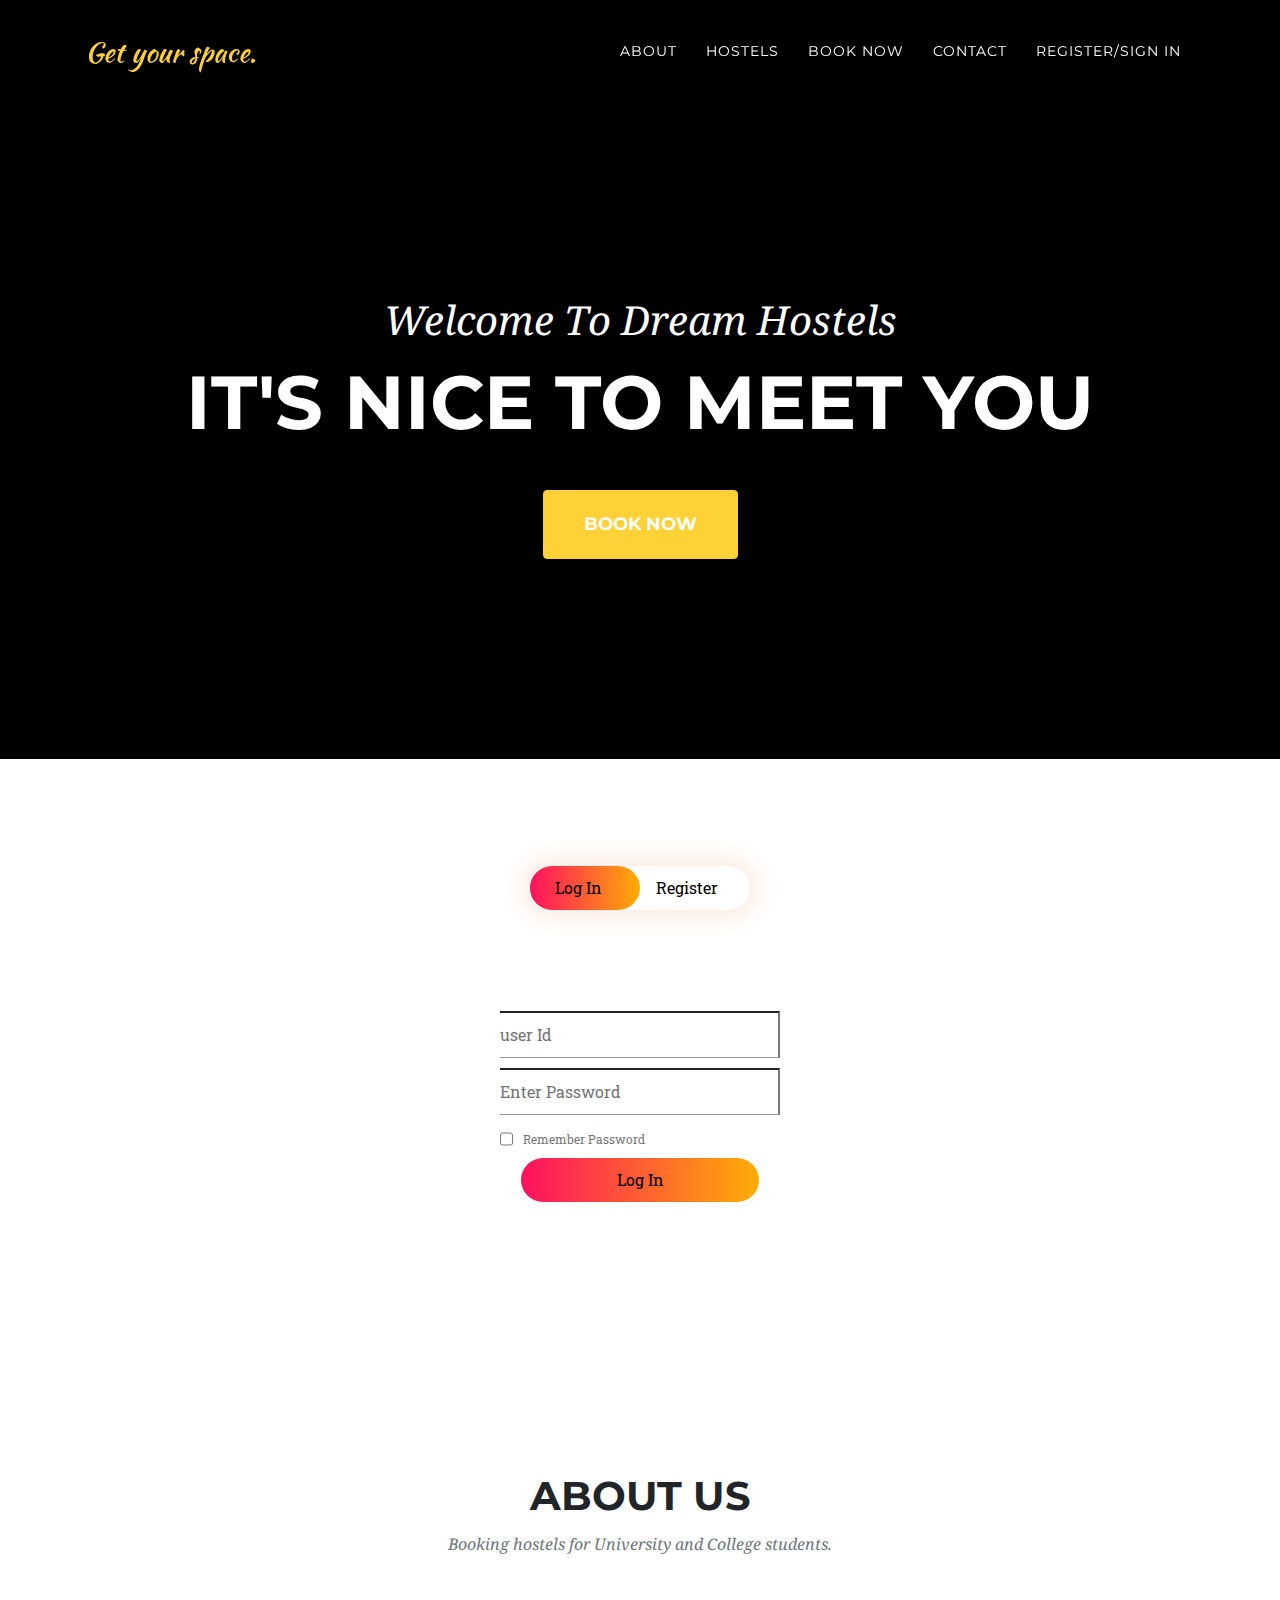
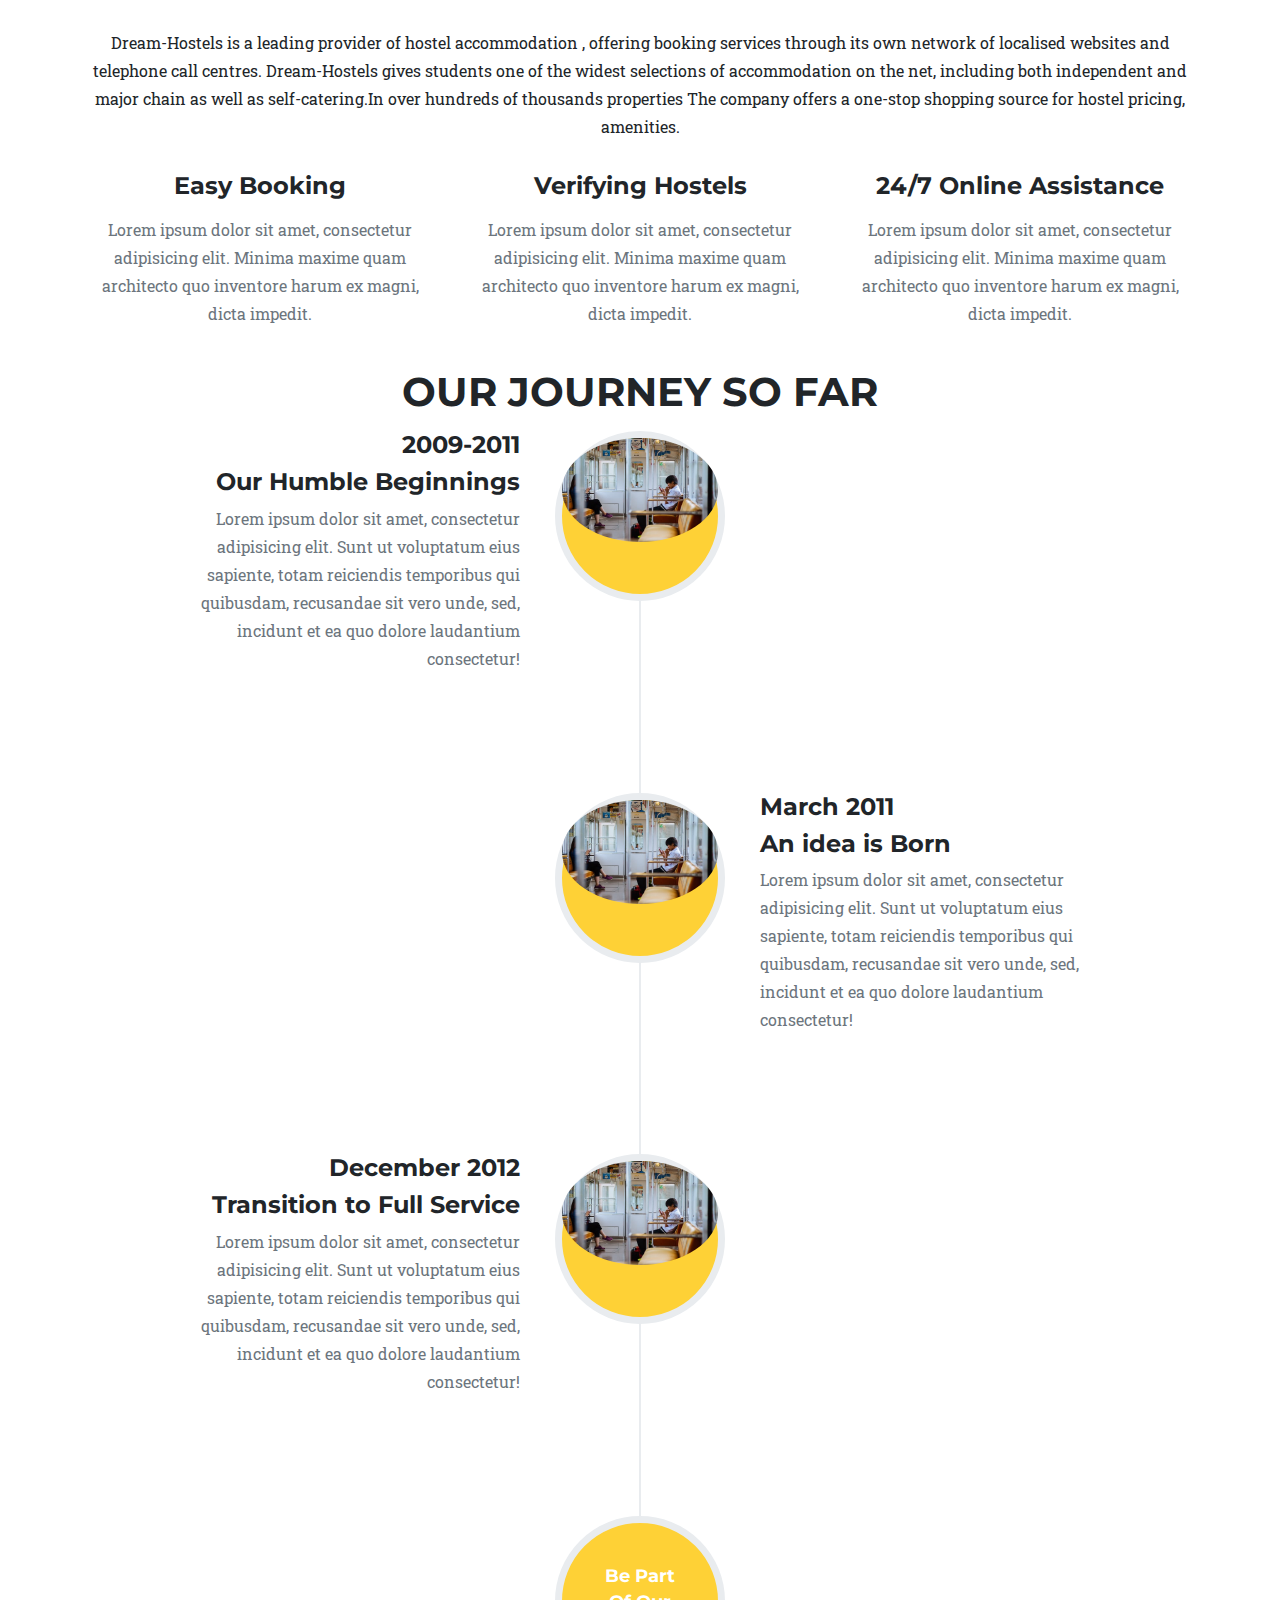
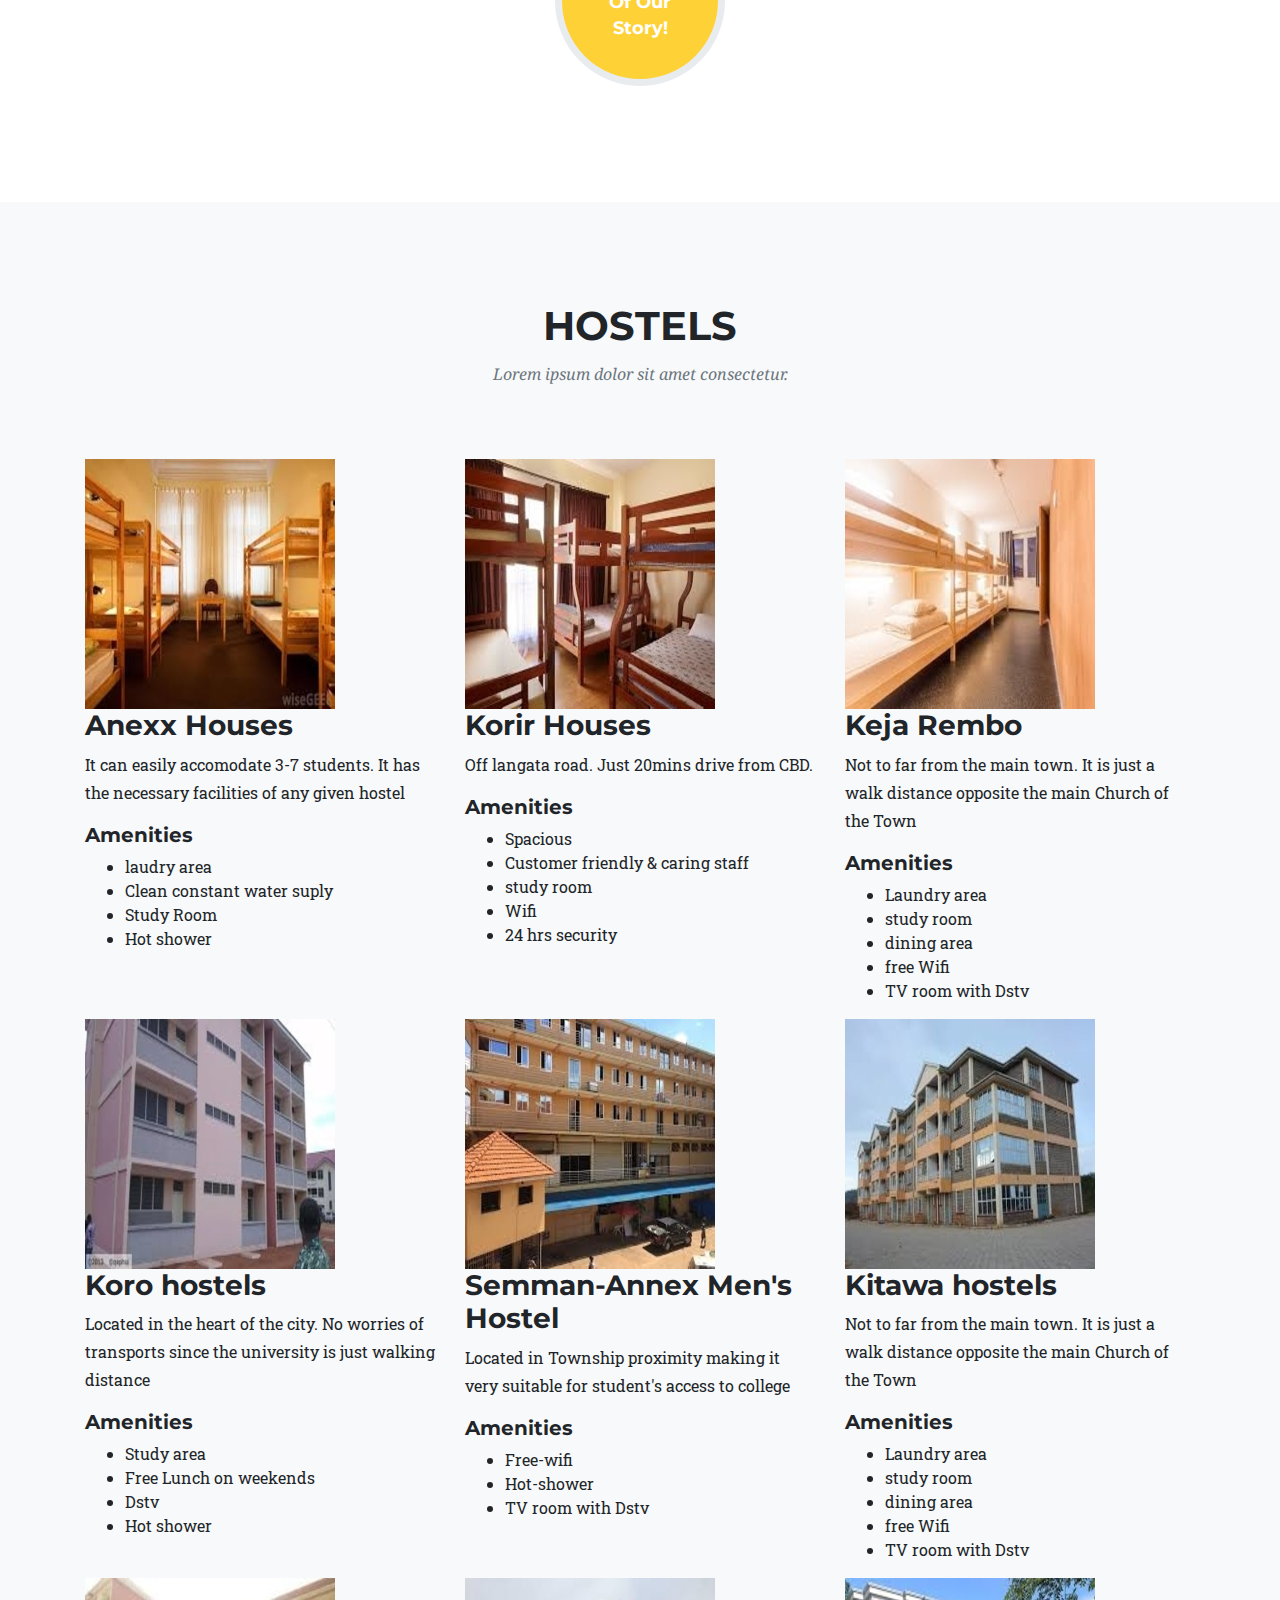
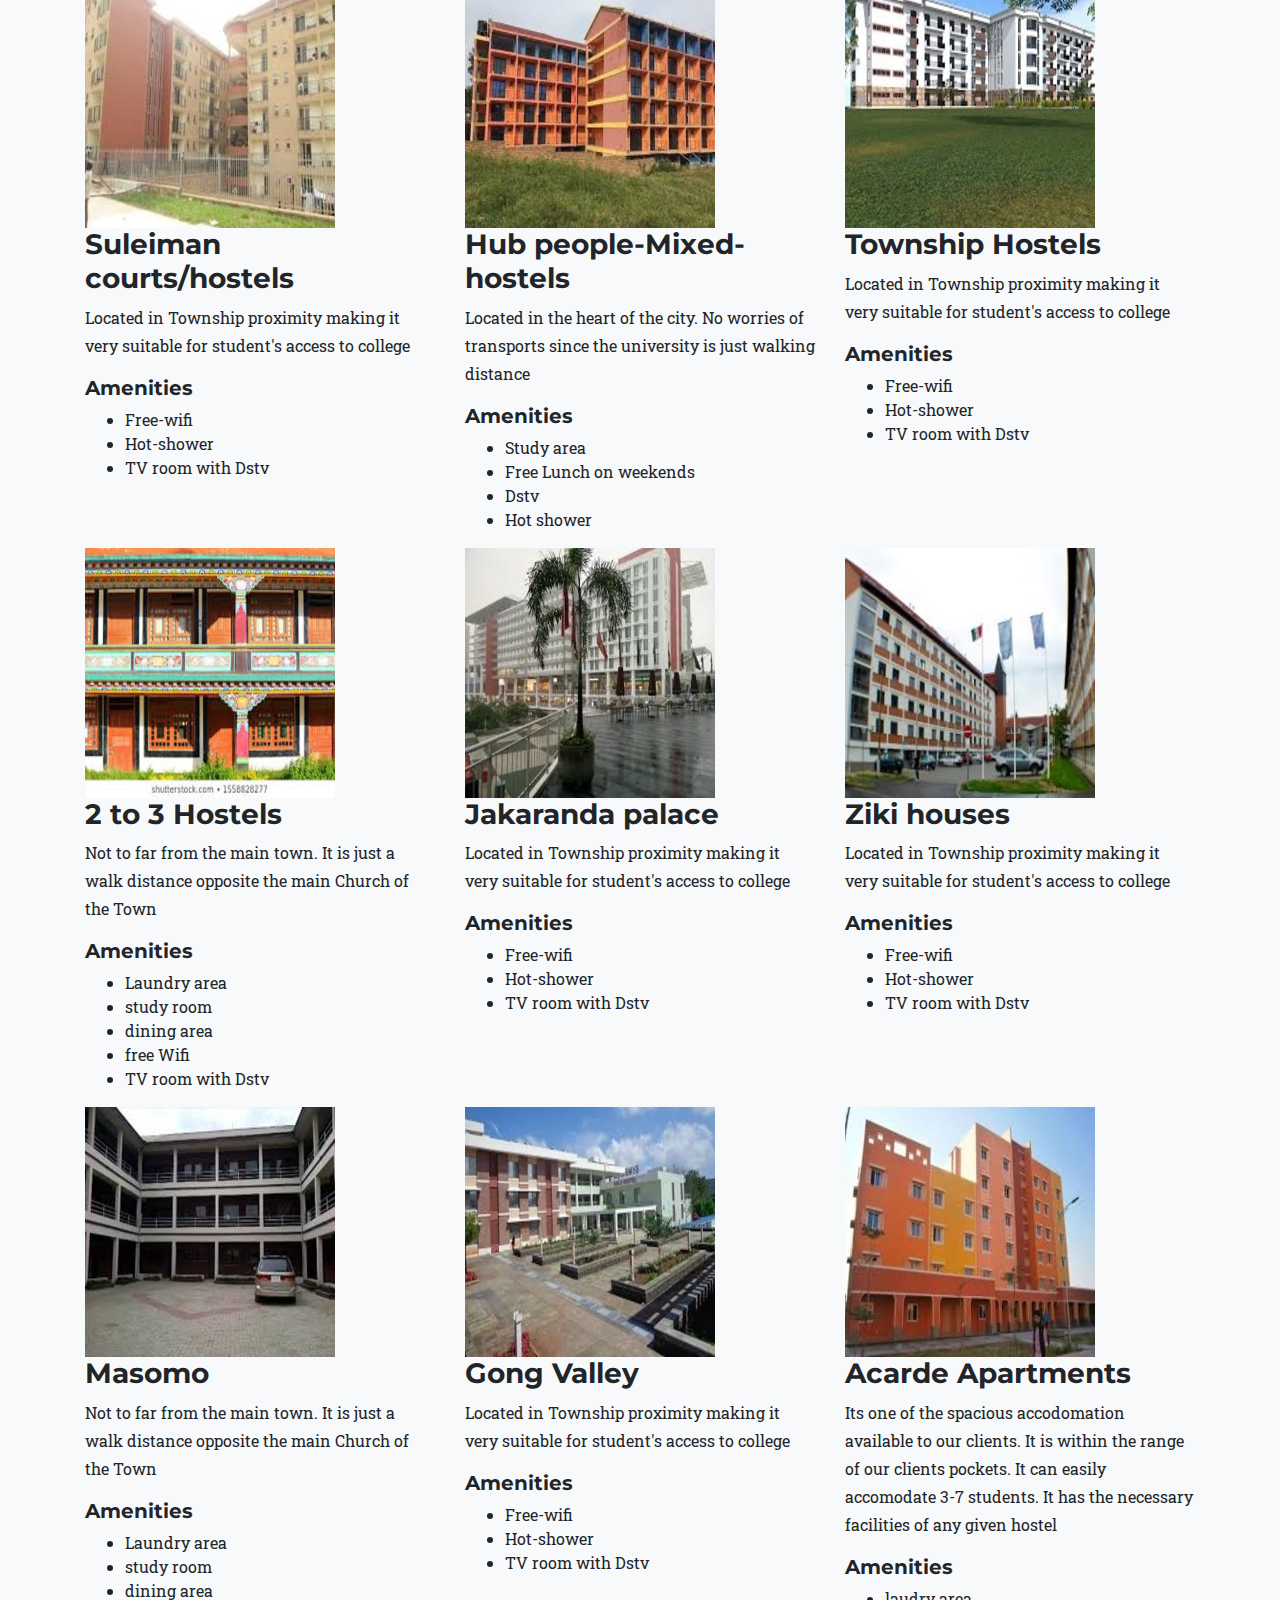
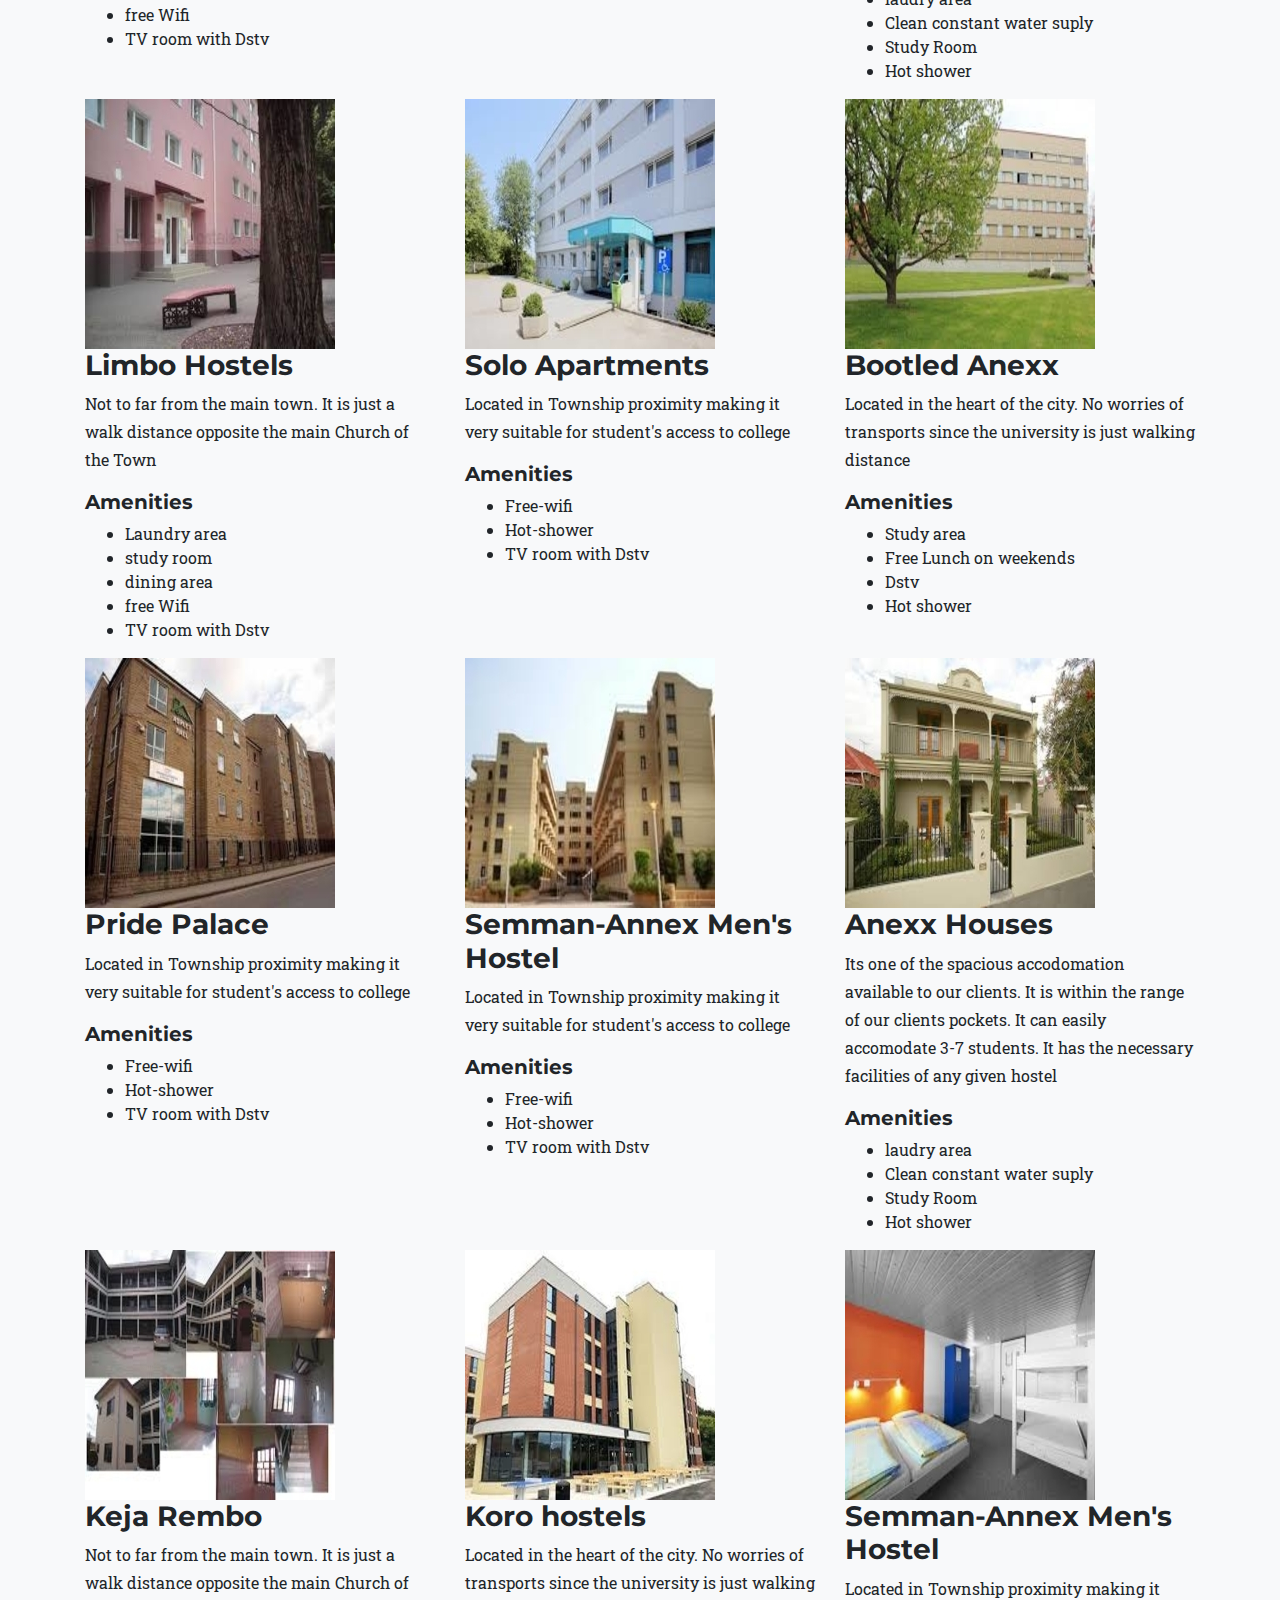
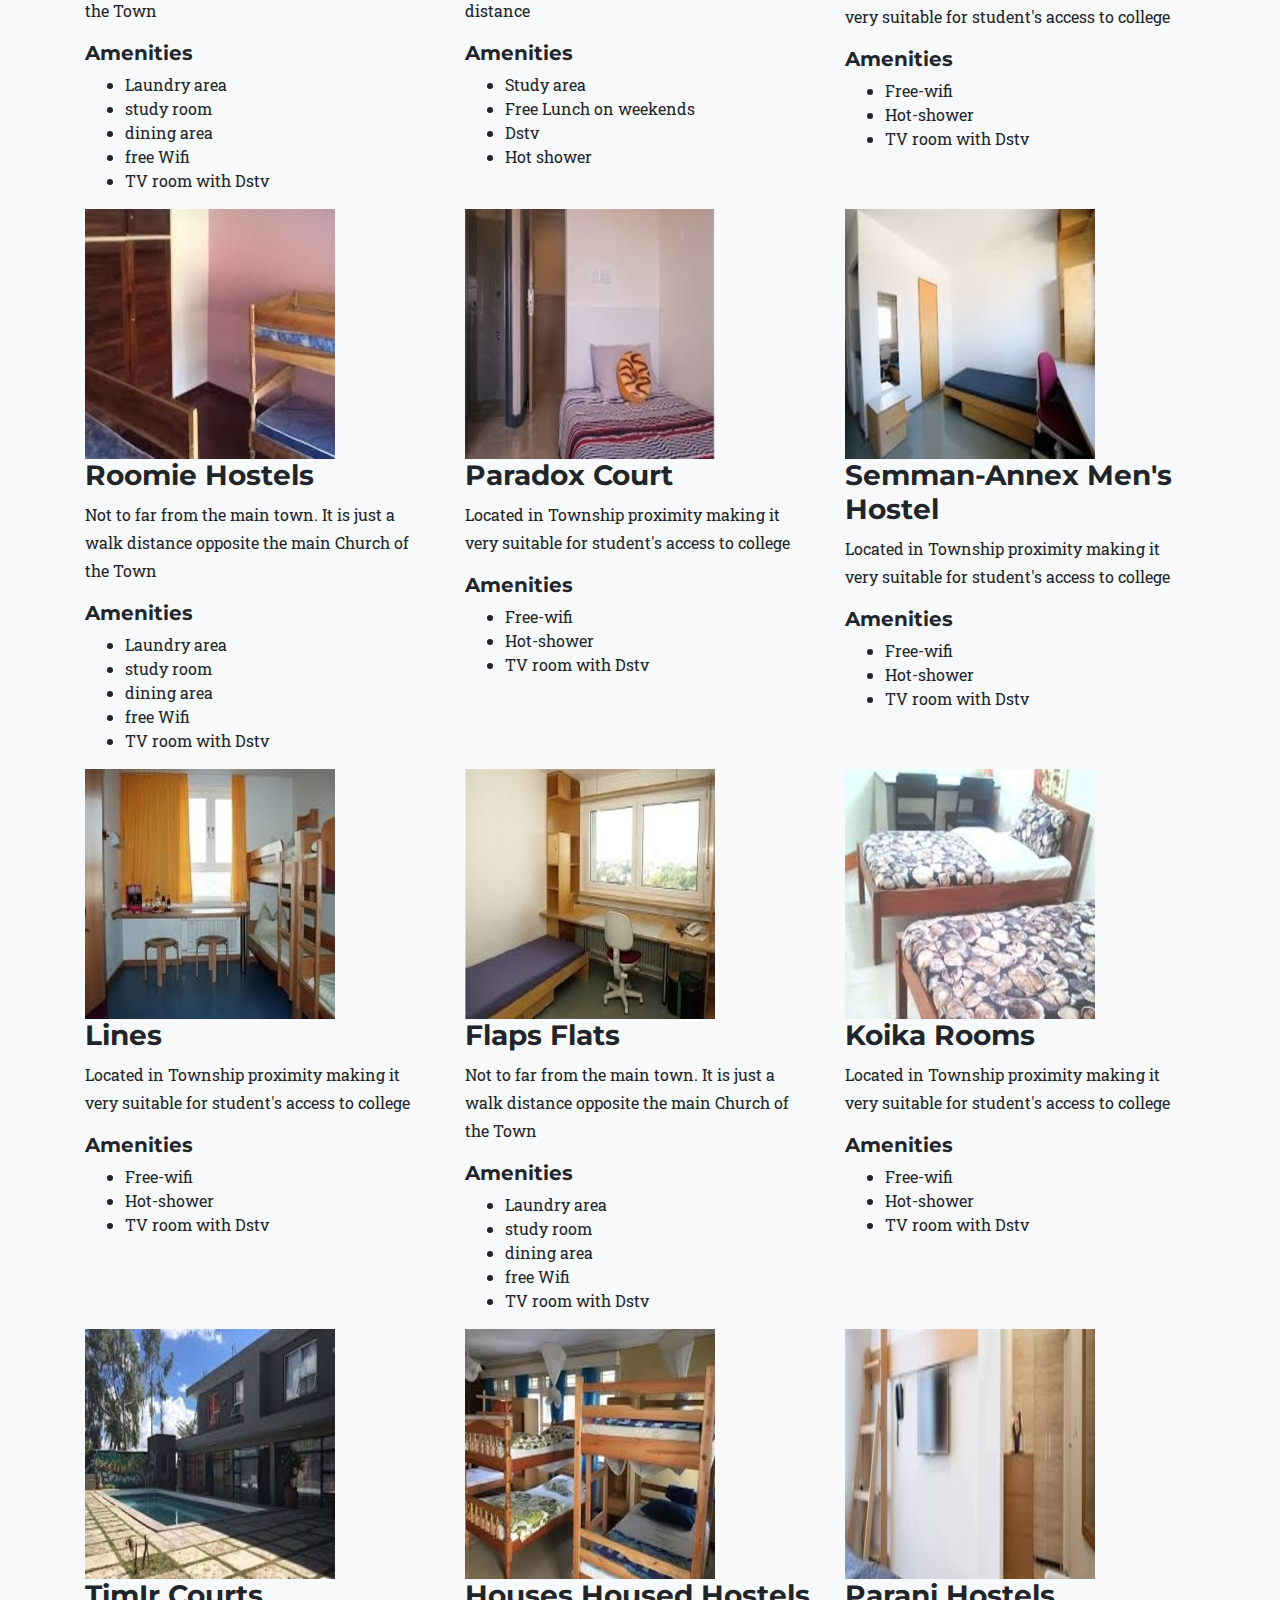
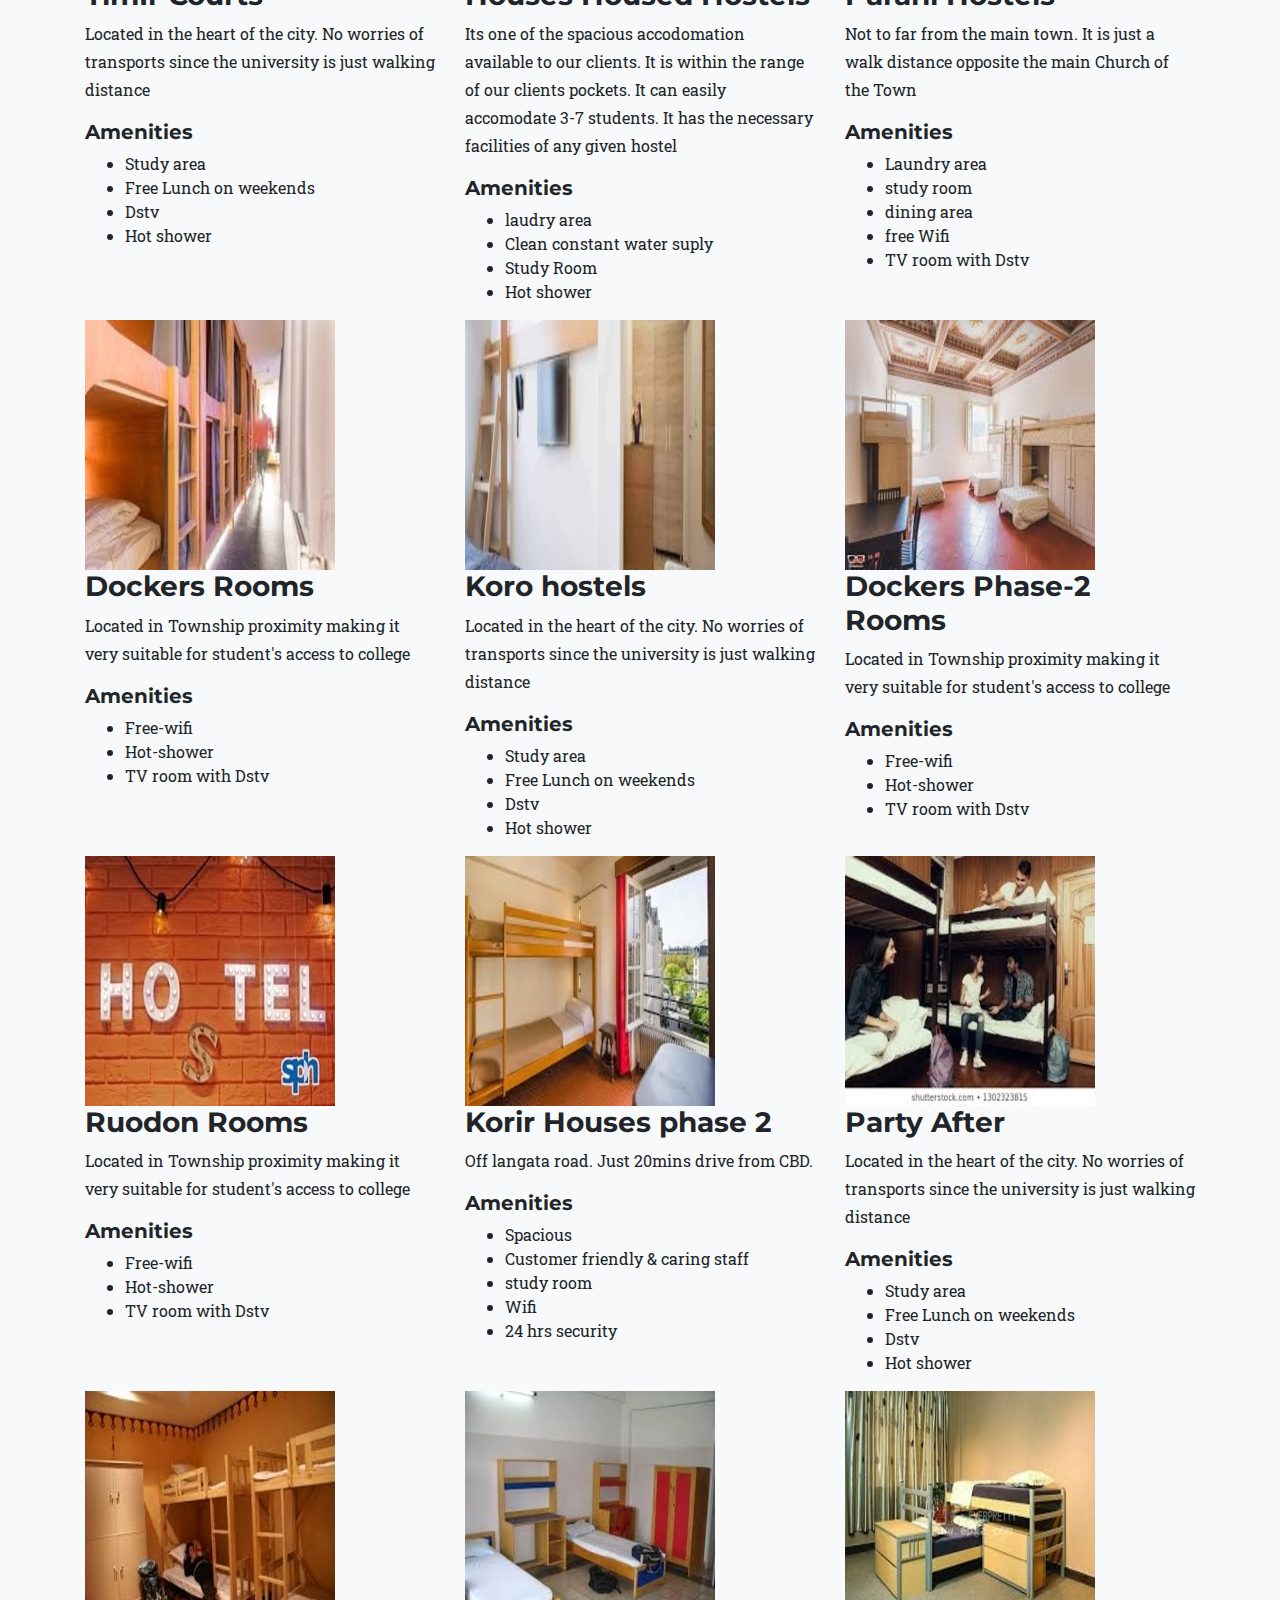
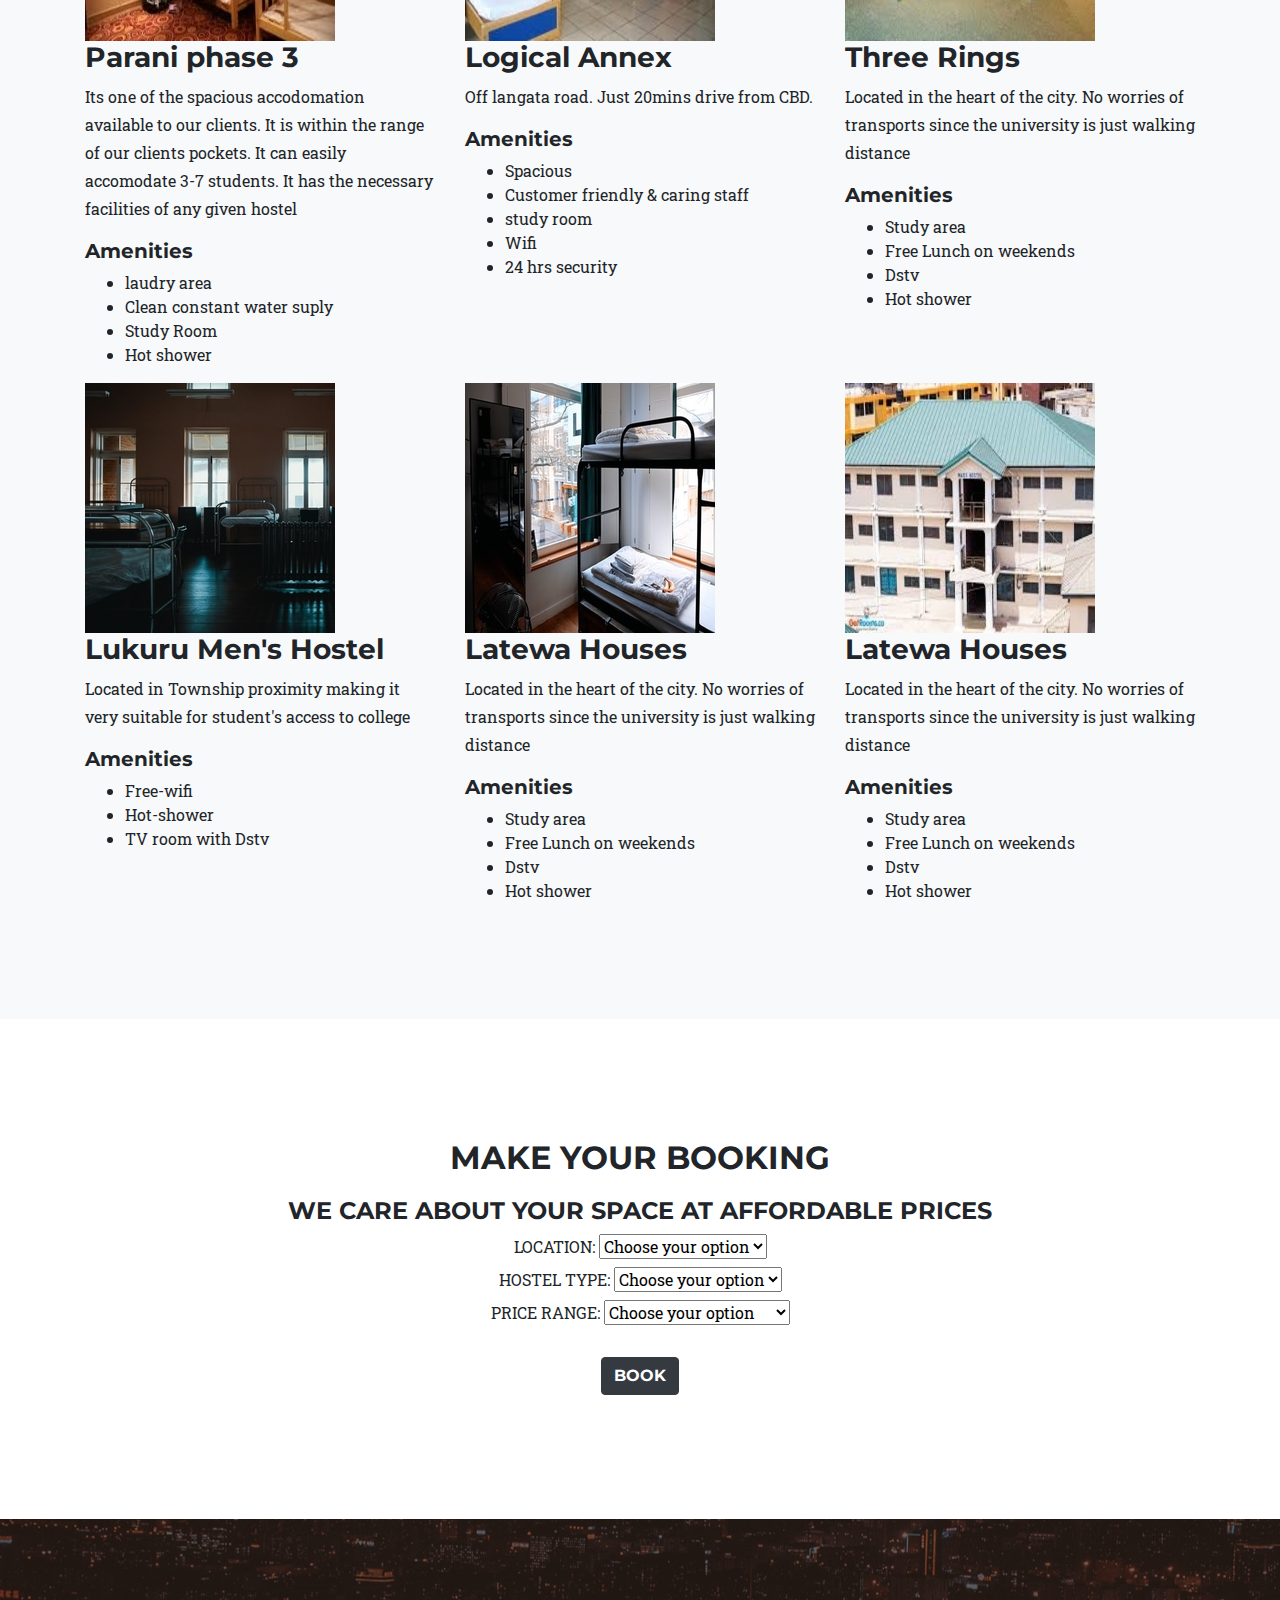
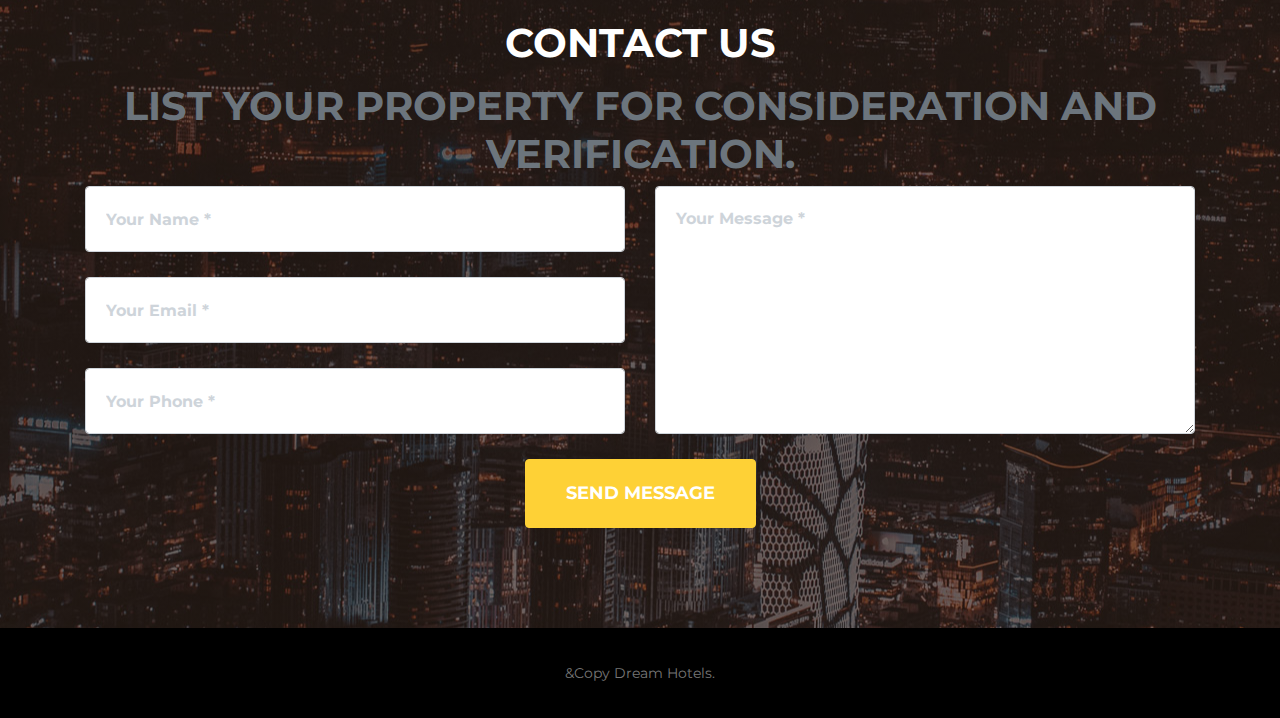
==== index.html @ e59ee4d6 "add tawk.to API" ====
<!DOCTYPE html>
<html lang="en">

  <head>

    <meta charset="utf-8">
    <meta name="viewport" content="width=device-width, initial-scale=1, shrink-to-fit=no">
    <meta name="description" content="">
    <meta name="author" content="">

    <title>Dream Hostels</title>

    <!-- Bootstrap core CSS -->
    <link href="./css/bootstrap.css" rel="stylesheet">

    <!-- Custom font-->
    <link href="https://fonts.googleapis.com/css?family=Montserrat:400,700" rel="stylesheet" type="text/css">
    <link href='https://fonts.googleapis.com/css?family=Kaushan+Script' rel='stylesheet' type='text/css'>
    <link href='https://fonts.googleapis.com/css?family=Droid+Serif:400,700,400italic,700italic' rel='stylesheet' type='text/css'>
    <link href='https://fonts.googleapis.com/css?family=Roboto+Slab:400,100,300,700' rel='stylesheet' type='text/css'>

    <!-- Custom styles -->
    <link href="./css/styles.css" rel="stylesheet">

  </head>

  <body id="page-top">

    <!-- Navigation -->
    <nav class="navbar navbar-expand-lg navbar-dark fixed-top" id="mainNav">
      <div class="container">
        <a class="navbar-brand js-scroll-trigger" href="#page-top">Get your space.</a>
        <button class="navbar-toggler navbar-toggler-right" type="button" data-toggle="collapse"
        data-target="#navbarResponsive" aria-controls="navbarResponsive" aria-expanded="false"
        aria-label="Toggle navigation">Menu<i class="fas fa-bars"></i>
        </button>
        <div class="collapse navbar-collapse" id="navbarResponsive">
          <ul class="navbar-nav text-uppercase ml-auto">
            <li class="nav-item">
              <a class="nav-link js-scroll-trigger" href="index.html#about">About</a>
            </li>
            <li class="nav-item">
              <a class="nav-link js-scroll-trigger" href="index.html#hostel">Hostels</a>
            </li>
            <li class="nav-item">
              <a class="nav-link js-scroll-trigger" href="index.html#book">Book Now</a>
            </li>
            <li class="nav-item">
              <a class="nav-link js-scroll-trigger" href="index.html#contact">Contact</a>
            </li>
            <li class="nav-item">
              <a class="nav-link js-scroll-trigger" href="">Register/Sign In</a>
            </li>
          </ul>
        </div>
      </div>
    </nav>

    <!-- Header -->
    <header class="masthead">
      <div class="container">
        <div class="intro-text">
          <div class="intro-lead-in">Welcome To Dream Hostels</div>
          <div class="intro-heading text-uppercase">It's Nice To Meet You</div>
          <a class="btn btn-primary btn-xl text-uppercase js-scroll-trigger" href="#book">Book Now</a>
        </div>
      </div>
    </header>
    <!-- Header -->

    <!-- Register -->
    <div class="container" id="register">
      <div id="backbgr">
        <div class="form-box">
          <div class="button-box">
            <div id="btn"></div>
            <button type="button" onclick="login()" class="button">Log In</button>
            <button type="button" onclick="register()" class="button">Register</button>
          </div>
          <form id="login" class="input-group">
            <input type="text" class="input-field" placeholder="user Id" required>
            <input type="text" class="input-field" placeholder="Enter Password" required>
            <input type="checkbox" class="checkbox"><span>Remember Password</span>
            <button type="submit" class="submit-btn">Log In</button>
          </form>
          <form id="register" class="input-group">
            <input type="text" class="input-field" placeholder="user Id" required>
            <input type="email" class="input-field" placeholder="Enter Email" required>
            <input type="text" class="input-field" placeholder="Enter Password" required>
            <input type="checkbox" class="checkbox"><span>I agree to the Terms & Conditions</span>
            <button type="submit" class="submit-btn">Register</button>
          </form>
        </div>
      </div>
    </div>
    <!-- Register -->

    <!-- About -->
    <section class="page-section" id="about">

      <div class="container">
        <div class="row">
          <div class="col-lg-12 text-center">
            <h2 class="section-heading text-uppercase">About Us</h2>
            <h3 class="section-subheading text-muted">Booking hostels for University and College students.</h3>
            <p> Dream-Hostels is a leading provider of hostel accommodation ,
              offering booking services through its own network of localised websites and telephone call centres.
              Dream-Hostels gives students one of the widest selections of accommodation on the net,
              including both independent and major chain as well as self-catering.In over hundreds of thousands properties
              The company offers a one-stop shopping source for hostel pricing, amenities.</p>
          </div>
        </div>
        <div class="row text-center">
          <div class="col-md-4">
            <h4 class="service-heading">Easy Booking</h4>
            <p class="text-muted">Lorem ipsum dolor sit amet, consectetur adipisicing elit. Minima maxime quam
              architecto quo inventore harum ex magni, dicta impedit.</p>
          </div>
          <div class="col-md-4">
            <h4 class="service-heading">Verifying Hostels</h4>
            <p class="text-muted">Lorem ipsum dolor sit amet, consectetur adipisicing elit. Minima maxime
              quam architecto quo inventore harum ex magni, dicta impedit.</p>
          </div>
          <div class="col-md-4">
            <h4 class="service-heading">24/7 Online Assistance</h4>
            <p class="text-muted">Lorem ipsum dolor sit amet, consectetur adipisicing elit.
              Minima maxime quam architecto quo inventore harum ex magni, dicta impedit.</p>
          </div>
        </div>
      </div><br>
      <div class="container">
        <h2 class="section-heading text-uppercase text-center">Our Journey so far</h2>
        <div class="row">
          <div class="col-lg-12">
            <ul class="timeline">
              <li>
                <div class="timeline-image">
                  <img class="rounded-circle img-fluid" src="./Images/background.jpeg" alt="">
                </div>
                <div class="timeline-panel">
                  <div class="timeline-heading">
                    <h4>2009-2011</h4>
                    <h4 class="subheading">Our Humble Beginnings</h4>
                  </div>
                  <div class="timeline-body">
                    <p class="text-muted">Lorem ipsum dolor sit amet, consectetur adipisicing elit.
                      Sunt ut voluptatum eius sapiente, totam reiciendis temporibus qui quibusdam,
                      recusandae sit vero unde, sed, incidunt et ea quo dolore laudantium consectetur!</p>
                  </div>
                </div>
              </li>
              <li class="timeline-inverted">
                <div class="timeline-image">
                  <img class="rounded-circle img-fluid" src="./Images/background.jpeg" alt="">
                </div>
                <div class="timeline-panel">
                  <div class="timeline-heading">
                    <h4>March 2011</h4>
                    <h4 class="subheading">An idea is Born</h4>
                  </div>
                  <div class="timeline-body">
                    <p class="text-muted">Lorem ipsum dolor sit amet, consectetur adipisicing elit.
                      Sunt ut voluptatum eius sapiente, totam reiciendis temporibus qui quibusdam,
                      recusandae sit vero unde, sed, incidunt et ea quo dolore laudantium consectetur!</p>
                  </div>
                </div>
              </li>
              <li>
                <div class="timeline-image">
                  <img class="rounded-circle img-fluid" src="./Images/background.jpeg" alt="">
                </div>
                <div class="timeline-panel">
                  <div class="timeline-heading">
                    <h4>December 2012</h4>
                    <h4 class="subheading">Transition to Full Service</h4>
                  </div>
                  <div class="timeline-body">
                    <p class="text-muted">Lorem ipsum dolor sit amet, consectetur adipisicing elit.
                      Sunt ut voluptatum eius sapiente, totam reiciendis temporibus qui quibusdam,
                      recusandae sit vero unde, sed, incidunt et ea quo dolore laudantium consectetur!</p>
                  </div>
                </div>
              </li>
              <li class="timeline-inverted">
                <div class="timeline-image">
                  <h4>Be Part
                    <br>Of Our
                    <br>Story!</h4>
                </div>
              </li>
            </ul>
          </div>
        </div>
      </div>
    </section>

    <!-- Hostels -->
    <section class="bg-light page-section" id="hostel">
      <div class="container">
        <div class="row">
          <div class="col-lg-12 text-center">
            <h2 class="section-heading text-uppercase">Hostels</h2>
            <h3 class="section-subheading text-muted">Lorem ipsum dolor sit amet consectetur.</h3>
          </div>
        </div>
        <div class="row">
          <div class="col-md-4 col-sm-6 portfolio-item hostel1 nairobi mixed 5000-10000)">
            <div class="portfolio-link" data-toggle="modal">
              <img class="img-fluid" src="./Images/hstl-1.jpg" alt="">
            </div>
            <div class="portfolio-caption">
              <h3>Anexx Houses</h3>
              <p>It can easily accomodate 3-7 students. It has the necessary facilities of any given hostel</p>
              <h5>Amenities</h5>
              <ul>
                <li>laudry area</li>
                <li>Clean constant water suply</li>
                <li>Study Room</li>
                <li>Hot shower</li>
              </ul>
            </div>
          </div>
          <div class="col-md-4 col-sm-6 portfolio-item hostel2 mombasa male 5001-10000">
            <div class="portfolio-link" data-toggle="modal">
              <img class="img-fluid" src="Images/hstl-2.jpg" alt="">
            </div>
            <div class="portfolio-caption">
              <h3>Korir Houses</h3>
              <p>Off langata road. Just 20mins drive from CBD.</p>
              <h5>Amenities</h5>
              <ul>
                <li>Spacious</li>
                <li>Customer friendly & caring staff</li>
                <li>study room</li>
                <li>Wifi</li>
                <li>24 hrs security</li>
              </ul>
            </div>
          </div>
          <div class="col-md-4 col-sm-6 portfolio-item hostel3 kisumu female 10001-20000">
            <div class="portfolio-link" data-toggle="modal">
              <img class="img-fluid" src="Images/hstl-3.jpg" alt="">
            </div>
            <div class="portfolio-caption">
              <h3>Keja Rembo</h3>
              <p>Not to far from the main town. It is just a walk distance opposite the main Church of the Town</p>
              <h5>Amenities</h5>
              <ul>
                <li>Laundry area</li>
                <li>study room</li>
                <li>dining area</li>
                <li>free Wifi</li>
                <li>TV room with Dstv</li>
              </ul>
            </div>
          </div>
          <div class="col-md-4 col-sm-6 portfolio-item hostel4 meru mixed 10001-20000">
            <div class="portfolio-link" data-toggle="modal">
              <img class="img-fluid" src="Images/hstl-4.jpg" alt="">
            </div>
            <div class="portfolio-caption">
              <h3>Koro hostels</h3>
              <p>Located in the heart of the city. No worries of transports since the university is just walking distance
              </p>
              <h5>Amenities</h5>
              <ul>
                <li>Study area</li>
                <li>Free Lunch on weekends</li>
                <li>Dstv</li>
                <li>Hot shower</li>
              </ul>
            </div>
          </div>
          <div class="col-md-4 col-sm-6 portfolio-item hostel5 eldoret male 0-5000">
            <div class="portfolio-link" data-toggle="modal">
              <img class="img-fluid" src="./Images/hstl-5.jpg" alt="">
            </div>
            <div class="portfolio-caption">
              <h3>Semman-Annex Men's Hostel</h3>
              <p>Located in Township proximity making it very suitable for student's access to college</p>
              <h5>Amenities</h5>
              <ul>
                <li>Free-wifi</li>
                <li>Hot-shower</li>
                <li>TV room with Dstv</li>
              </ul>
            </div>
          </div>
          <div class="col-md-4 col-sm-6 portfolio-item hostel6 nakuru female 10001-20000">
            <div class="portfolio-link" data-toggle="modal">
              <img class="img-fluid" src="./Images/hstl-6.jpg" alt="">
            </div>
            <div class="portfolio-caption">
              <h3>Kitawa hostels</h3>
              <p>Not to far from the main town. It is just a walk distance opposite the main Church of the Town</p>
              <h5>Amenities</h5>
              <ul>
                <li>Laundry area</li>
                <li>study room</li>
                <li>dining area</li>
                <li>free Wifi</li>
                <li>TV room with Dstv</li>
              </ul>
            </div>
          </div>
          <div class="col-md-4 col-sm-6 portfolio-item hostel7 nairobi mixed 10001-20000">
            <div class="portfolio-link" data-toggle="modal">
              <img class="img-fluid" src="./Images/hstl-7.jpg" alt="">
            </div>
            <div class="portfolio-caption">
              <h3>Suleiman courts/hostels</h3>
              <p>Located in Township proximity making it very suitable for student's access to college</p>
              <h5>Amenities</h5>
              <ul>
                <li>Free-wifi</li>
                <li>Hot-shower</li>
                <li>TV room with Dstv</li>
              </ul>
            </div>
          </div>
          <div class="col-md-4 col-sm-6 portfolio-item hostel8 mombasa male 10001-20000">
            <div class="portfolio-link" data-toggle="modal">
              <img class="img-fluid" src="./Images/hstl-8.jpg" alt="">
            </div>
            <div class="portfolio-caption">
              <h3>Hub people-Mixed-hostels</h3>
              <p>Located in the heart of the city. No worries of transports since the university is just walking distance
              </p>
              <h5>Amenities</h5>
              <ul>
                <li>Study area</li>
                <li>Free Lunch on weekends</li>
                <li>Dstv</li>
                <li>Hot shower</li>
              </ul>
            </div>
          </div>
          <div class="col-md-4 col-sm-6 portfolio-item hostel9 kisumu female 5001-10000">
            <div class="portfolio-link" data-toggle="modal">
              <img class="img-fluid" src="./Images/hstl-9.jpg" alt="">
            </div>
            <div class="portfolio-caption">
              <h3>Township Hostels</h3>
              <p>Located in Township proximity making it very suitable for student's access to college</p>
              <h5>Amenities</h5>
              <ul>
                <li>Free-wifi</li>
                <li>Hot-shower</li>
                <li>TV room with Dstv</li>
              </ul>
            </div>
          </div>
          <div class="col-md-4 col-sm-6 portfolio-item hostel10 meru mixed 10001-20000">
            <div class="portfolio-link" data-toggle="modal">
              <img class="img-fluid" src="./Images/hstl-10.jpg" alt="">
            </div>
            <div class="portfolio-caption">
              <h3>2 to 3 Hostels</h3>
              <p>Not to far from the main town. It is just a walk distance opposite the main Church of the Town</p>
              <h5>Amenities</h5>
              <ul>
                <li>Laundry area</li>
                <li>study room</li>
                <li>dining area</li>
                <li>free Wifi</li>
                <li>TV room with Dstv</li>
              </ul>
            </div>
          </div>
          <div class="col-md-4 col-sm-6 portfolio-item hostel11 eldoret male 15000">
            <div class="portfolio-link" data-toggle="modal">
              <img class="img-fluid" src="./Images/hstl-11.jpg" alt="">
            </div>
            <div class="portfolio-caption">
              <h3>Jakaranda palace</h3>
              <p>Located in Township proximity making it very suitable for student's access to college</p>
              <h5>Amenities</h5>
              <ul>
                <li>Free-wifi</li>
                <li>Hot-shower</li>
                <li>TV room with Dstv</li>
              </ul>
            </div>
          </div>
          <div class="col-md-4 col-sm-6 portfolio-item hostel12 nakuru female 10001-20000">
            <div class="portfolio-link" data-toggle="modal">
              <img class="img-fluid" src="./Images/hstl-12.jpg" alt="">
            </div>
            <div class="portfolio-caption">
              <h3>Ziki houses</h3>
              <p>Located in Township proximity making it very suitable for student's access to college</p>
              <h5>Amenities</h5>
              <ul>
                <li>Free-wifi</li>
                <li>Hot-shower</li>
                <li>TV room with Dstv</li>
              </ul>
            </div>
          </div>
          <div class="col-md-4 col-sm-6 portfolio-item hostel13 nairobi mixed 5001-10000">
            <div class="portfolio-link" data-toggle="modal">
              <img class="img-fluid" src="./Images/hstl-13.jpg" alt="">
            </div>
            <div class="portfolio-caption">
              <h3>Masomo</h3>
              <p>Not to far from the main town. It is just a walk distance opposite the main Church of the Town</p>
              <h5>Amenities</h5>
              <ul>
                <li>Laundry area</li>
                <li>study room</li>
                <li>dining area</li>
                <li>free Wifi</li>
                <li>TV room with Dstv</li>
              </ul>
            </div>
          </div>
          <div class="col-md-4 col-sm-6 portfolio-item hostel14 mombasa male 3000">
            <div class="portfolio-link" data-toggle="modal">
              <img class="img-fluid" src="./Images/hstl-14.jpg" alt="">
            </div>
            <div class="portfolio-caption">
              <h3>Gong Valley</h3>
              <p>Located in Township proximity making it very suitable for student's access to college</p>
              <h5>Amenities</h5>
              <ul>
                <li>Free-wifi</li>
                <li>Hot-shower</li>
                <li>TV room with Dstv</li>
              </ul>
            </div>
          </div>
          <div class="col-md-4 col-sm-6 portfolio-item hostel15 kisumu female 9000">
            <div class="portfolio-link" data-toggle="modal">
              <img class="img-fluid" src="./Images/hstl-15.jpg" alt="">
            </div>
            <div class="portfolio-caption">
              <h3>Acarde Apartments</h3>
              <p>Its one of the spacious accodomation available to our clients. It is within the range of our clients
                pockets.
                It can easily accomodate 3-7 students. It has the necessary facilities of any given hostel
              </p>
              <h5>Amenities</h5>
              <ul>
                <li>laudry area</li>
                <li>Clean constant water suply</li>
                <li>Study Room</li>
                <li>Hot shower</li>
              </ul>
            </div>
          </div>
          <div class="col-md-4 col-sm-6 portfolio-item hostel16 meru mixed 5001-10000">
            <div class="portfolio-link" data-toggle="modal">
              <img class="img-fluid" src="./Images/hstl-16.jpg" alt="">
            </div>
            <div class="portfolio-caption">
              <h3>Limbo Hostels</h3>
              <p>Not to far from the main town. It is just a walk distance opposite the main Church of the Town</p>
              <h5>Amenities</h5>
              <ul>
                <li>Laundry area</li>
                <li>study room</li>
                <li>dining area</li>
                <li>free Wifi</li>
                <li>TV room with Dstv</li>
              </ul>
            </div>
          </div>
          <div class="col-md-4 col-sm-6 portfolio-item hostel17 eldoret male 10001-20000)">
            <div class="portfolio-link" data-toggle="modal">
              <img class="img-fluid" src="./Images/hstl-17.jpg" alt="">
            </div>
            <div class="portfolio-caption">
              <h3>Solo Apartments</h3>
              <p>Located in Township proximity making it very suitable for student's access to college</p>
              <h5>Amenities</h5>
              <ul>
                <li>Free-wifi</li>
                <li>Hot-shower</li>
                <li>TV room with Dstv</li>
              </ul>
            </div>
          </div>
          <div class="col-md-4 col-sm-6 portfolio-item hostel18 nakuru female 10001-20000)">
            <div class="portfolio-link" data-toggle="modal">
              <img class="img-fluid" src="./Images/hstl-18.jpg" alt="">
            </div>
            <div class="portfolio-caption">
              <h3>Bootled Anexx</h3>
              <p>Located in the heart of the city. No worries of transports since the university is just walking distance
              </p>
              <h5>Amenities</h5>
              <ul>
                <li>Study area</li>
                <li>Free Lunch on weekends</li>
                <li>Dstv</li>
                <li>Hot shower</li>
              </ul>
            </div>
          </div>
          <div class="col-md-4 col-sm-6 portfolio-item hostel19 nairobi mixed 3500">
            <div class="portfolio-link" data-toggle="modal">
              <img class="img-fluid" src="./Images/hstl-19.jpg" alt="">
            </div>
            <div class="portfolio-caption">
              <h3>Pride Palace</h3>
              <p>Located in Township proximity making it very suitable for student's access to college</p>
              <h5>Amenities</h5>
              <ul>
                <li>Free-wifi</li>
                <li>Hot-shower</li>
                <li>TV room with Dstv</li>
              </ul>
            </div>
          </div>
          <div class="col-md-4 col-sm-6 portfolio-item hostel20 mombasa male 0-5000">
            <div class="portfolio-link" data-toggle="modal ">
              <img class="img-fluid" src="./Images/hstl-20.jpg" alt="">
            </div>
            <div class="portfolio-caption">
              <h3>Semman-Annex Men's Hostel</h3>
              <p>Located in Township proximity making it very suitable for student's access to college</p>
              <h5>Amenities</h5>
              <ul>
                <li>Free-wifi</li>
                <li>Hot-shower</li>
                <li>TV room with Dstv</li>
              </ul>
            </div>
          </div>
          <div class="col-md-4 col-sm-6 portfolio-item hostel22 nairobi female 5001-10000">
            <div class="portfolio-link" data-toggle="modal">
              <img class="img-fluid" src="./Images/hstl-22.jpg" alt="">
            </div>
            <div class="portfolio-caption">
              <h3>Anexx Houses</h3>
              <p>Its one of the spacious accodomation available to our clients. It is within the range of our clients
                pockets.
                It can easily accomodate 3-7 students. It has the necessary facilities of any given hostel
              </p>
              <h5>Amenities</h5>
              <ul>
                <li>laudry area</li>
                <li>Clean constant water suply</li>
                <li>Study Room</li>
                <li>Hot shower</li>
              </ul>
            </div>
          </div>
          <div class="col-md-4 col-sm-6 portfolio-item hostel23 kisumu male 10001-20000">
            <div class="portfolio-link" data-toggle="modal">
              <img class="img-fluid" src="./Images/hstl-23.jpg" alt="">
            </div>
            <div class="portfolio-caption">
              <h3>Keja Rembo</h3>
              <p>Not to far from the main town. It is just a walk distance opposite the main Church of the Town</p>
              <h5>Amenities</h5>
              <ul>
                <li>Laundry area</li>
                <li>study room</li>
                <li>dining area</li>
                <li>free Wifi</li>
                <li>TV room with Dstv</li>
              </ul>
            </div>
          </div>
          <div class="col-md-4 col-sm-6 portfolio-item hostel24 eldoret female 10001-20000">
            <div class="portfolio-link" data-toggle="modal">
              <img class="img-fluid" src="./Images/hstl-24.jpg" alt="">
            </div>
            <div class="portfolio-caption">
              <h3>Koro hostels</h3>
              <p>Located in the heart of the city. No worries of transports since the university is just walking distance
              </p>
              <h5>Amenities</h5>
              <ul>
                <li>Study area</li>
                <li>Free Lunch on weekends</li>
                <li>Dstv</li>
                <li>Hot shower</li>
              </ul>
            </div>
          </div>
          <div class="col-md-4 col-sm-6 portfolio-item hostel25 meru male 5001-10000">
            <div class="portfolio-link" data-toggle="modal">
              <img class="img-fluid" src="./Images/hstl-25.jpg" alt="">
            </div>
            <div class="portfolio-caption">
              <h3>Semman-Annex Men's Hostel</h3>
              <p>Located in Township proximity making it very suitable for student's access to college</p>
              <h5>Amenities</h5>
              <ul>
                <li>Free-wifi</li>
                <li>Hot-shower</li>
                <li>TV room with Dstv</li>
              </ul>
            </div>
          </div>
          <div class="col-md-4 col-sm-6 portfolio-item hostel26 nairobi mixed 10001-20000">
            <div class="portfolio-link" data-toggle="modal">
              <img class="img-fluid" src="./Images/hstl-26.jpg" alt="">
            </div>
            <div class="portfolio-caption">
              <h3>Roomie Hostels</h3>
              <p>Not to far from the main town. It is just a walk distance opposite the main Church of the Town</p>
              <h5>Amenities</h5>
              <ul>
                <li>Laundry area</li>
                <li>study room</li>
                <li>dining area</li>
                <li>free Wifi</li>
                <li>TV room with Dstv</li>
              </ul>
            </div>
          </div>
          <div class="col-md-4 col-sm-6 portfolio-item hostel27 nakuru female 5001-10000">
            <div class="portfolio-link" data-toggle="modal">
              <img class="img-fluid" src="./Images/hstl-27.jpg" alt="">
            </div>
            <div class="portfolio-caption">
              <h3>Paradox Court</h3>
              <p>Located in Township proximity making it very suitable for student's access to college</p>
              <h5>Amenities</h5>
              <ul>
                <li>Free-wifi</li>
                <li>Hot-shower</li>
                <li>TV room with Dstv</li>
              </ul>
            </div>
          </div>
          <div class="col-md-4 col-sm-6 portfolio-item hostel28 mombasa female 10001-20000)">
            <div class="portfolio-link" data-toggle="modal">
              <img class="img-fluid" src="./Images/hstl-28.jpg" alt="">
            </div>
            <div class="portfolio-caption">
              <h3>Semman-Annex Men's Hostel</h3>
              <p>Located in Township proximity making it very suitable for student's access to college</p>
              <h5>Amenities</h5>
              <ul>
                <li>Free-wifi</li>
                <li>Hot-shower</li>
                <li>TV room with Dstv</li>
              </ul>
            </div>
          </div>
          <div class="col-md-4 col-sm-6 portfolio-item hostel29 kisumu male 10001-20000">
            <div class="portfolio-link" data-toggle="modal">
              <img class="img-fluid" src="./Images/hstl-29.jpg" alt="">
            </div>
            <div class="portfolio-caption">
              <h3>Lines</h3>
              <p>Located in Township proximity making it very suitable for student's access to college</p>
              <h5>Amenities</h5>
              <ul>
                <li>Free-wifi</li>
                <li>Hot-shower</li>
                <li>TV room with Dstv</li>
              </ul>
            </div>
          </div>
          <div class="col-md-4 col-sm-6 portfolio-item hostlel30 nairobi female 20001">
            <div class="portfolio-link" data-toggle="modal">
              <img class="img-fluid" src="./Images/hstl-30.jpg" alt="">
            </div>
            <div class="portfolio-caption">
              <h3>Flaps Flats</h3>
              <p>Not to far from the main town. It is just a walk distance opposite the main Church of the Town</p>
              <h5>Amenities</h5>
              <ul>
                <li>Laundry area</li>
                <li>study room</li>
                <li>dining area</li>
                <li>free Wifi</li>
                <li>TV room with Dstv</li>
              </ul>
            </div>
          </div>
          <div class="col-md-4 col-sm-6 portfolio-item hostel31 eldoret male 5001-10000">
            <div class="portfolio-link" data-toggle="modal">
              <img class="img-fluid" src="./Images/hstl-31.jpg" alt="">
            </div>
            <div class="portfolio-caption">
              <h3>Koika Rooms</h3>
              <p>Located in Township proximity making it very suitable for student's access to college</p>
              <h5>Amenities</h5>
              <ul>
                <li>Free-wifi</li>
                <li>Hot-shower</li>
                <li>TV room with Dstv</li>
              </ul>
            </div>
          </div>
          <div class="col-md-4 col-sm-6 portfolio-item hostel32 meru male 10001-20000">
            <div class="portfolio-link" data-toggle="modal">
              <img class="img-fluid" src="./Images/hstl-32.jpg" alt="">
            </div>
            <div class="portfolio-caption">
              <h3>TimIr Courts</h3>
              <p>Located in the heart of the city. No worries of transports since the university is just walking distance
              </p>
              <h5>Amenities</h5>
              <ul>
                <li>Study area</li>
                <li>Free Lunch on weekends</li>
                <li>Dstv</li>
                <li>Hot shower</li>
              </ul>
            </div>
          </div>
          <div class="col-md-4 col-sm-6 portfolio-item hostel33 kisumu mixed 5001-10000">
            <div class="portfolio-link" data-toggle="modal">
              <img class="img-fluid" src="./Images/hstl-33.jpg" alt="">
            </div>
            <div class="portfolio-caption">
              <h3>Houses Housed Hostels</h3>
              <p>Its one of the spacious accodomation available to our clients. It is within the range of our clients
                pockets.
                It can easily accomodate 3-7 students. It has the necessary facilities of any given hostel
              </p>
              <h5>Amenities</h5>
              <ul>
                <li>laudry area</li>
                <li>Clean constant water suply</li>
                <li>Study Room</li>
                <li>Hot shower</li>
              </ul>
            </div>
          </div>
          <div class="col-md-4 col-sm-6 portfolio-item hostel34 nakuru male 10001-20000">
            <div class="portfolio-link" data-toggle="modal">
              <img class="img-fluid" src="./Images/hstl-34.jpg" alt="">
            </div>
            <div class="portfolio-caption">
              <h3>Parani Hostels</h3>
              <p>Not to far from the main town. It is just a walk distance opposite the main Church of the Town</p>
              <h5>Amenities</h5>
              <ul>
                <li>Laundry area</li>
                <li>study room</li>
                <li>dining area</li>
                <li>free Wifi</li>
                <li>TV room with Dstv</li>
              </ul>
            </div>
          </div>
          <div class="col-md-4 col-sm-6 portfolio-item hostel35 nairobi female 20001">
            <div class="portfolio-link" data-toggle="modal">
              <img class="img-fluid" src="./Images/hstl-35.jpg" alt="">
            </div>
            <div class="portfolio-caption">
              <h3>Dockers Rooms</h3>
              <p>Located in Township proximity making it very suitable for student's access to college</p>
              <h5>Amenities</h5>
              <ul>
                <li>Free-wifi</li>
                <li>Hot-shower</li>
                <li>TV room with Dstv</li>
              </ul>
            </div>
          </div>
          <div class="col-md-4 col-sm-6 portfolio-item hostel36 eldoret female 10001-20000">
            <div class="portfolio-link" data-toggle="modal">
              <img class="img-fluid" src="./Images/hstl-36.jpg" alt="">
            </div>
            <div class="portfolio-caption">
              <h3>Koro hostels</h3>
              <p>Located in the heart of the city. No worries of transports since the university is just walking distance
              </p>
              <h5>Amenities</h5>
              <ul>
                <li>Study area</li>
                <li>Free Lunch on weekends</li>
                <li>Dstv</li>
                <li>Hot shower</li>
              </ul>
            </div>
          </div>
          <div class="col-md-4 col-sm-6 portfolio-item hostel37 kisumu male 5001-10000">
            <div class="portfolio-link" data-toggle="modal">
              <img class="img-fluid" src="./Images/hstl-37.jpg" alt="">
            </div>
            <div class="portfolio-caption">
              <h3>Dockers Phase-2 Rooms</h3>
              <p>Located in Township proximity making it very suitable for student's access to college</p>
              <h5>Amenities</h5>
              <ul>
                <li>Free-wifi</li>
                <li>Hot-shower</li>
                <li>TV room with Dstv</li>
              </ul>
            </div>
          </div>
          <div class="col-md-4 col-sm-6 portfolio-item hostel38 mombasa mixed 10001-20000">
            <div class="portfolio-link" data-toggle="modal">
              <img class="img-fluid" src="./Images/hstl-38.jpg" alt="">
            </div>
            <div class="portfolio-caption">
              <h3>Ruodon Rooms</h3>
              <p>Located in Township proximity making it very suitable for student's access to college</p>
              <h5>Amenities</h5>
              <ul>
                <li>Free-wifi</li>
                <li>Hot-shower</li>
                <li>TV room with Dstv</li>
              </ul>
            </div>
          </div>
          <div class="col-md-4 col-sm-6 portfolio-item hostel39 nakuru mixed 5001-10000">
            <div class="portfolio-link" data-toggle="modal">
              <img class="img-fluid" src="./Images/hstl-39.jpg" alt="">
            </div>
            <div class="portfolio-caption">
              <h3>Korir Houses phase 2</h3>
              <p>Off langata road. Just 20mins drive from CBD.</p>
              <h5>Amenities</h5>
              <ul>
                <li>Spacious</li>
                <li>Customer friendly & caring staff</li>
                <li>study room</li>
                <li>Wifi</li>
                <li>24 hrs security</li>
              </ul>
            </div>
          </div>
          <div class="col-md-4 col-sm-6 portfolio-item hostel40 meru male 10001-20000">
            <div class="portfolio-link" data-toggle="modal">
              <img class="img-fluid" src="./Images/hstl-40.jpg" alt="">
            </div>
            <div class="portfolio-caption">
              <h3>Party After</h3>
              <p>Located in the heart of the city. No worries of transports since the university is just walking distance
              </p>
              <h5>Amenities</h5>
              <ul>
                <li>Study area</li>
                <li>Free Lunch on weekends</li>
                <li>Dstv</li>
                <li>Hot shower</li>
              </ul>
            </div>
          </div>
          <div class="col-md-4 col-sm-6 portfolio-item hostel41 eldoret female 5001-10000">
            <div class="portfolio-link" data-toggle="modal">
              <img class="img-fluid" src="./Images/hstl-41.jpg" alt="">
            </div>
            <div class="portfolio-caption">
              <h3>Parani phase 3</h3>
              <p>Its one of the spacious accodomation available to our clients. It is within the range of our clients
                pockets.
                It can easily accomodate 3-7 students. It has the necessary facilities of any given hostel
              </p>
              <h5>Amenities</h5>
              <ul>
                <li>laudry area</li>
                <li>Clean constant water suply</li>
                <li>Study Room</li>
                <li>Hot shower</li>
              </ul>
            </div>
          </div>
          <div class="col-md-4 col-sm-6 portfolio-item hostel42 meru female 5001-10000">
            <div class="portfolio-link" data-toggle="modal">
              <img class="img-fluid" src="./Images/hstl-42.jpg" alt="">
            </div>
            <div class="portfolio-caption">
              <h3>Logical Annex</h3>
              <p>Off langata road. Just 20mins drive from CBD.</p>
              <h5>Amenities</h5>
              <ul>
                <li>Spacious</li>
                <li>Customer friendly & caring staff</li>
                <li>study room</li>
                <li>Wifi</li>
                <li>24 hrs security</li>
              </ul>
            </div>
          </div>
          <div class="col-md-4 col-sm-6 portfolio-item hostel43 nairobi female 5001-10000">
            <div class="portfolio-link" data-toggle="modal">
              <img class="img-fluid" src="./Images/hstl-43.jpg" alt="">
            </div>
            <div class="portfolio-caption">
              <h3>Three Rings</h3>
              <p>Located in the heart of the city. No worries of transports since the university is just walking distance
              </p>
              <h5>Amenities</h5>
              <ul>
                <li>Study area</li>
                <li>Free Lunch on weekends</li>
                <li>Dstv</li>
                <li>Hot shower</li>
              </ul>
            </div>
          </div>
          <div class="col-md-4 col-sm-6 portfolio-item hostel44 nairobi mixed 20001">
            <div class="portfolio-link" data-toggle="modal">
              <img class="img-fluid" src="./Images/hstl-44.jpg" alt="">
            </div>
            <div class="portfolio-caption">
              <h3>Lukuru Men's Hostel</h3>
              <p>Located in Township proximity making it very suitable for student's access to college</p>
              <h5>Amenities</h5>
              <ul>
                <li>Free-wifi</li>
                <li>Hot-shower</li>
                <li>TV room with Dstv</li>
              </ul>
            </div>
          </div>
          <div class="col-md-4 col-sm-6 portfolio-item hostel45 nairobi male 5001-10000">
            <div class="portfolio-link" data-toggle="modal">
              <img class="img-fluid" src="./Images/hstl-45.jpg" alt="">
            </div>
            <div class="portfolio-caption">
              <h3>Latewa Houses</h3>
              <p>Located in the heart of the city. No worries of transports since the university is just walking distance
              </p>
              <h5>Amenities</h5>
              <ul>
                <li>Study area</li>
                <li>Free Lunch on weekends</li>
                <li>Dstv</li>
                <li>Hot shower</li>
              </ul>
            </div>
          </div>
          <div class="col-md-4 col-sm-6 portfolio-item hostel21 nairobi mixed 10001-20000">
            <div class="portfolio-link" data-toggle="modal">
              <img class="img-fluid" src="./Images/hstl-21.jpg" alt="">
            </div>
            <div class="portfolio-caption">
              <h3>Latewa Houses</h3>
              <p>Located in the heart of the city. No worries of transports since the university is just walking distance
              </p>
              <h5>Amenities</h5>
              <ul>
                <li>Study area</li>
                <li>Free Lunch on weekends</li>
                <li>Dstv</li>
                <li>Hot shower</li>
              </ul>
            </div>
          </div>
        </div>

      </div>
    </section>

    <!-- filtering -->
    <section class="page-section" id="filter">
      <div class="top">
        <h2>MAKE YOUR BOOKING</h2>
        <h4>WE CARE ABOUT YOUR SPACE AT AFFORDABLE PRICES</h4>
      </div>
      <div class="top">
        <label for="Dreams-Hostels">LOCATION:</label>
        <select id="LOCATION" class="mdb-select md-form">
          <option value="" disabled selected>Choose your option</option>
          <option value="nairobi">Nairobi</option>
          <option value="mombasa">Mombasa</option>
          <option value="kisumu">Kisumu</option>
          <option value="meru">Meru</option>
          <option value="eldoret">Eldoret</option>
          <option value="nakuru">Nakuru</option>
        </select>
      </div>

      <div class="top">
        <label for="Dreams-Hostels">HOSTEL TYPE:</label>
        <select id="HOSTEL-TYPE" class="mdb-select md-form">
          <option value="" disabled selected>Choose your option</option>
          <option value="male">Male</option>
          <option value="female">Female</option>
          <option value="mixed">Mixed</option>
        </select>
      </div>

      <div class="top">
        <label for="Dreams-Hostels">PRICE RANGE:</label>
        <select id="PRICE-RANGE" class="mdb-select md-form">
          <option value="" disabled selected>Choose your option</option>
          <option value="0-5000">Ksh.0- Ksh.5000</option>
          <option value="5001-10000">Ksh.5001- ksh.10000</option>
          <option value="10001-20000">Khs.10001- Khs.20000</option>
          <option value="28000">Above Ksh.28000 </option>
        </select>
        <br><br>

        <button type="button" id="filter-btn" class="btn btn-dark">BOOK</button>

        <br><br>

        <!-- <div class="chat-popup" id="myForm">
        <form action="/action_page.php" class="form-container">
          <h1>Chat</h1>

          <label for="msg"><b>Message</b></label>
          <textarea placeholder="Type message.." name="msg" required></textarea>

          <button type="submit" class="btn">Send</button>
          <button type="button" class="btn cancel" onclick="closeForm()">Close</button>
        </form> -->

      </div>
      </div>
    </section>

    <!-- Contact -->
    <section class="page-section" id="contact">
      <div class="container">
        <div class="row">
          <div class="col-lg-12 text-center">
            <h2 class="section-heading text-uppercase">Contact Us</h2>
            <h1 class="section-subheading text-muted">LIST YOUR PROPERTY FOR CONSIDERATION AND VERIFICATION.</h1>
          </div>
        </div>
        <div class="row">
          <div class="col-lg-12">
            <form id="contactForm" name="sentMessage" novalidate="novalidate">
              <div class="row">
                <div class="col-md-6">
                  <div class="form-group">
                    <input class="form-control" id="name" type="text" placeholder="Your Name *" required="required" data-validation-required-message="Please enter your name.">
                    <p class="help-block text-danger"></p>
                  </div>
                  <div class="form-group">
                    <input class="form-control" id="email" type="email" placeholder="Your Email *" required="required" data-validation-required-message="Please enter your email address.">
                    <p class="help-block text-danger"></p>
                  </div>
                  <div class="form-group">
                    <input class="form-control" id="phone" type="tel" placeholder="Your Phone *" required="required" data-validation-required-message="Please enter your phone number.">
                    <p class="help-block text-danger"></p>
                  </div>
                </div>
                <div class="col-md-6">
                  <div class="form-group">
                    <textarea class="form-control" id="message" placeholder="Your Message *" required="required" data-validation-required-message="Please enter a message."></textarea>
                    <p class="help-block text-danger"></p>
                  </div>
                </div>
                <div class="clearfix"></div>
                <div class="col-lg-12 text-center">
                  <div id="success"></div>
                  <button id="sendMessageButton" class="btn btn-primary btn-xl text-uppercase" type="submit">Send
                    Message</button>
                </div>
              </div>
            </form>
          </div>
        </div>
      </div>
    </section>





    </div>
    </div>
    </div>

    </div>
    </section>


    <!-- Footer -->
    <footer class="footer">
      <div class="container align-items-center">
        <span class="copyright">&Copy Dream Hotels.</span>
      </div>
    </footer>

    <!-- Bootstrap core JavaScript -->

    <script src="./js/jquery-3.4.1.js"></script>

    <!-- Custom scripts for this template -->
    <script src="./js/scripts.js"></script>
    <!--Start of Tawk.to Script-->
<script type="text/javascript">
var Tawk_API=Tawk_API||{}, Tawk_LoadStart=new Date();
(function(){
var s1=document.createElement("script"),s0=document.getElementsByTagName("script")[0];
s1.async=true;
s1.src='https://embed.tawk.to/5e5e138f6d48ff250ad8fbec/default';
s1.charset='UTF-8';
s1.setAttribute('crossorigin','*');
s0.parentNode.insertBefore(s1,s0);
})();
</script>
<!--End of Tawk.to Script-->

  </body>

</html>
---- css/styles.css ----
html {
    margin: 0;
    padding: 0;
  }

  .top {
    text-align: center;
  }

  .top h2 {
    margin: 20px;
  }

  header.masthead {
    text-align: center;
    color: white;
    background-color: black;
  }


  #backgr {
    height: 100%;
    width: 100%;
  }

  .form-box {
    width: 380px;
    height: 480px;
    position: relative;
    margin: 6% auto;
    /* background:#fff; */
    padding: 5px;
    overflow-x: hidden;
  }

  .button-box {
    width: 220px;
    margin: 35px auto;
    position: relative;
    box-shadow: 0 0 20px 9px #ff61241f;
    border-radius: 30px;
  }

  .button {
    /* padding-left:30px;
          padding-bottom:10px;
          padding-bottom:10px; */
    padding: 10px 25px;
    cursor: pointer;
    background: transparent;
    border: 0;
    outline: none;
    position: relative;
    display: inline-block;
  }

  #btn {
    top: 0;
    left: 0;
    position: absolute;
    width: 110px;
    height: 100%;
    background: linear-gradient(to right, #FF105F, #FFAD06);
    border-radius: 30px;
    transition: .5s;
  }

  .input-group {
    top: 180px;
    position: absolute;
    width: 280px;
    transition: .5s;
  }

  .input-field {
    width: 1000%;
    padding: 10px 0;
    margin: 5px 0;
    border-left: 0;
    border-bottom: 1px solid #999;
    outline: none;
    background: transparent;
  }

  .submit-btn {
    width: 85%;
    padding: 10px 30px;
    cursor: pointer;
    display: black;
    margin: auto;
    background: linear-gradient(to right, #FF105F, #FFAD06);
    border: 0;
    outline: none;
    border-radius: 30px;
  }

  .check-box {
    margin: 30px 10px 30px 0;
  }

  span {
    color: #777;
    font-size: 12px;
    margin: 10px 10px;
    /* bottom: 30px; */
    /* position:absolute */
  }

  #login {
    left: 50px;
  }

  #register {
    left: 450px;
  }
  .nairobi{

  }
  .nakuru{

  }
  .mombasa{

  }
  .meru{

  }
  .eldoret{

  }
  .kisumu{

  }
  .male{

  }
  .female{

  }
  .mixed{

  }
  .5001-10000{

  }
  .10001_20000{

  }
  .0-5000{

  }
  .20001{

  }
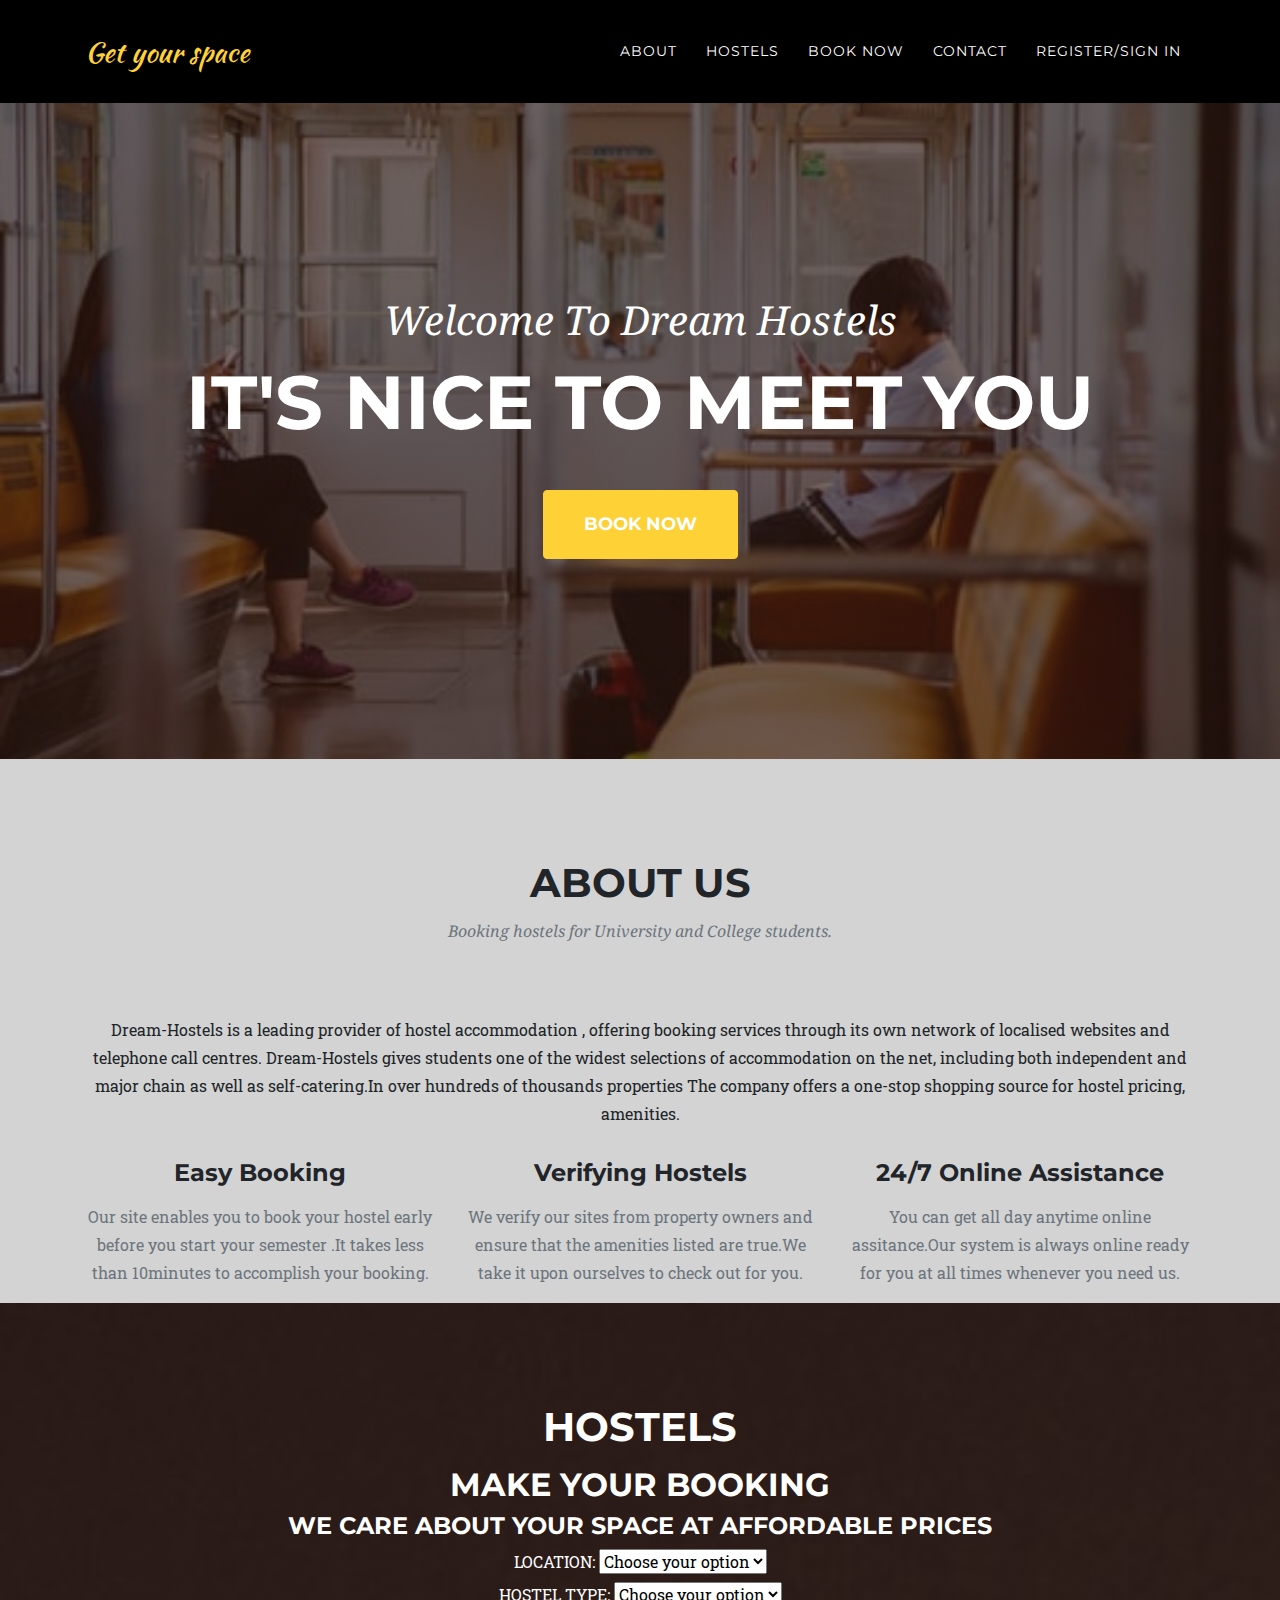
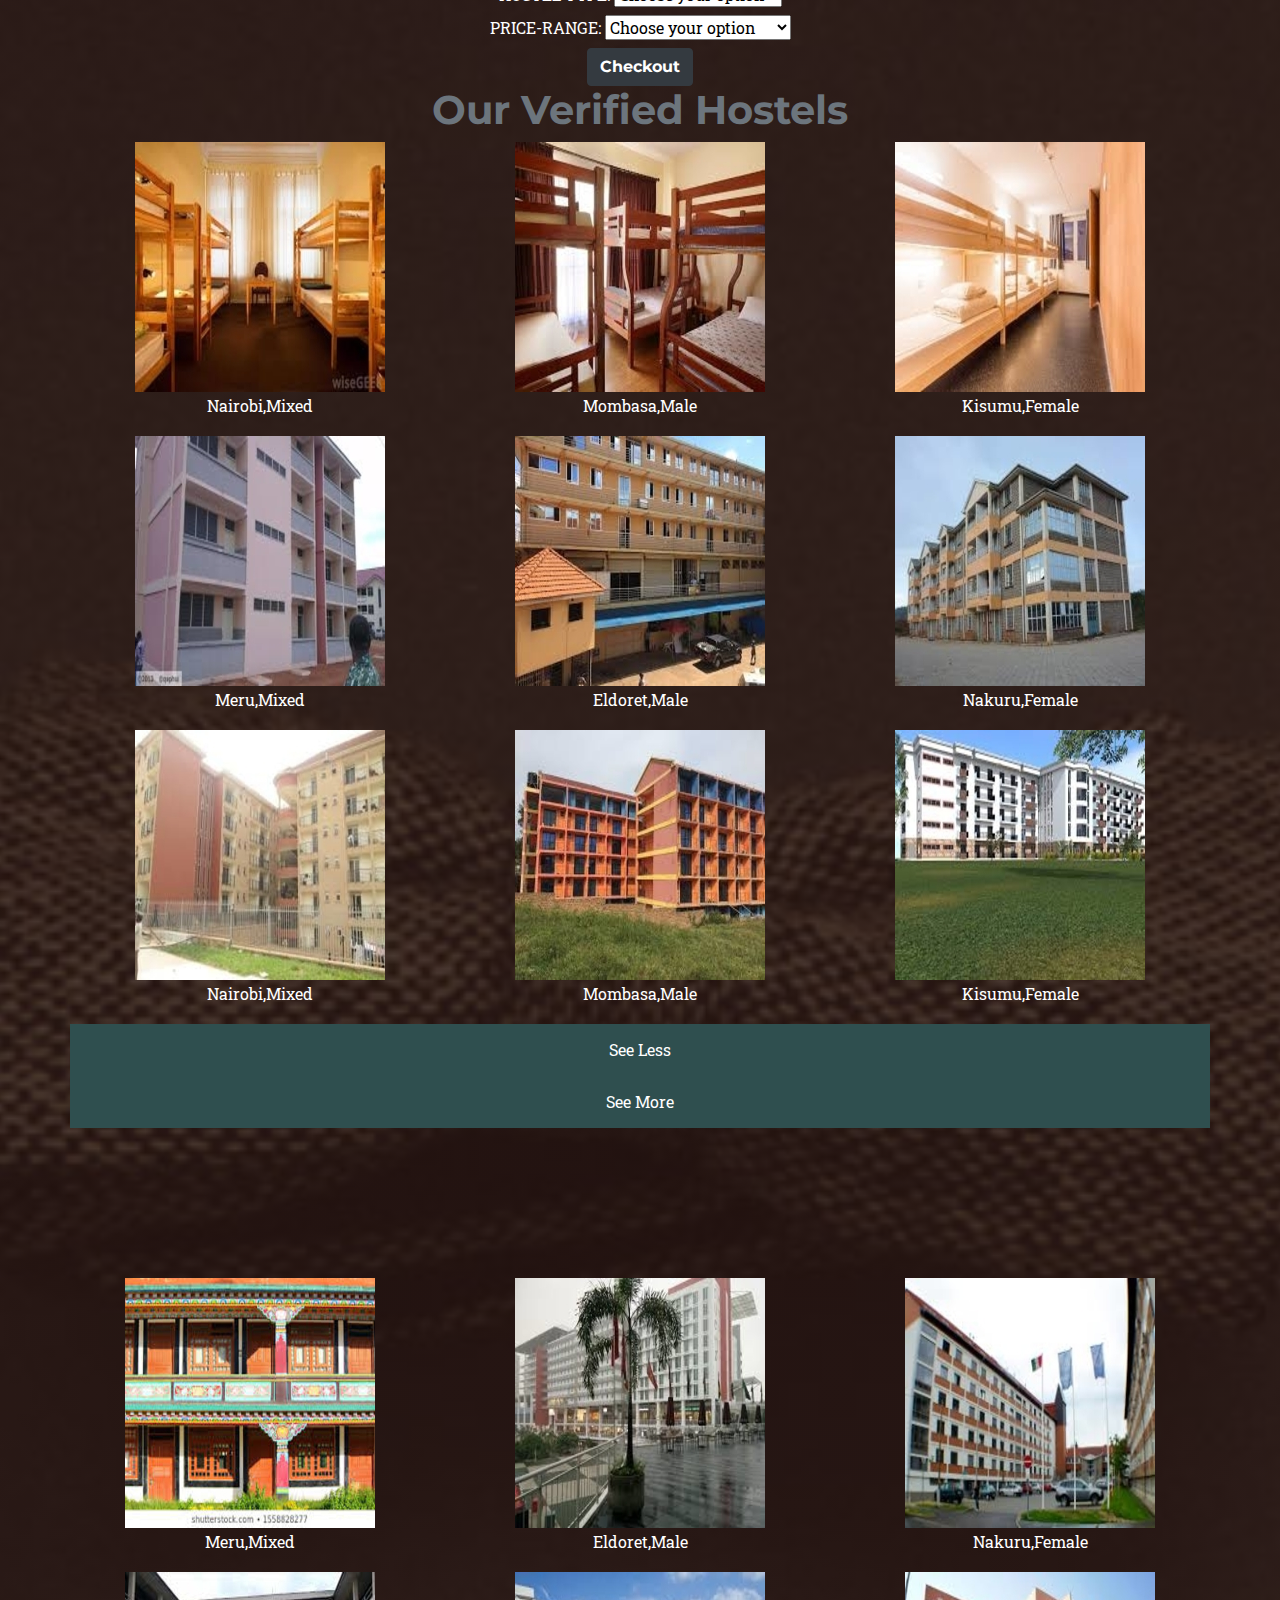
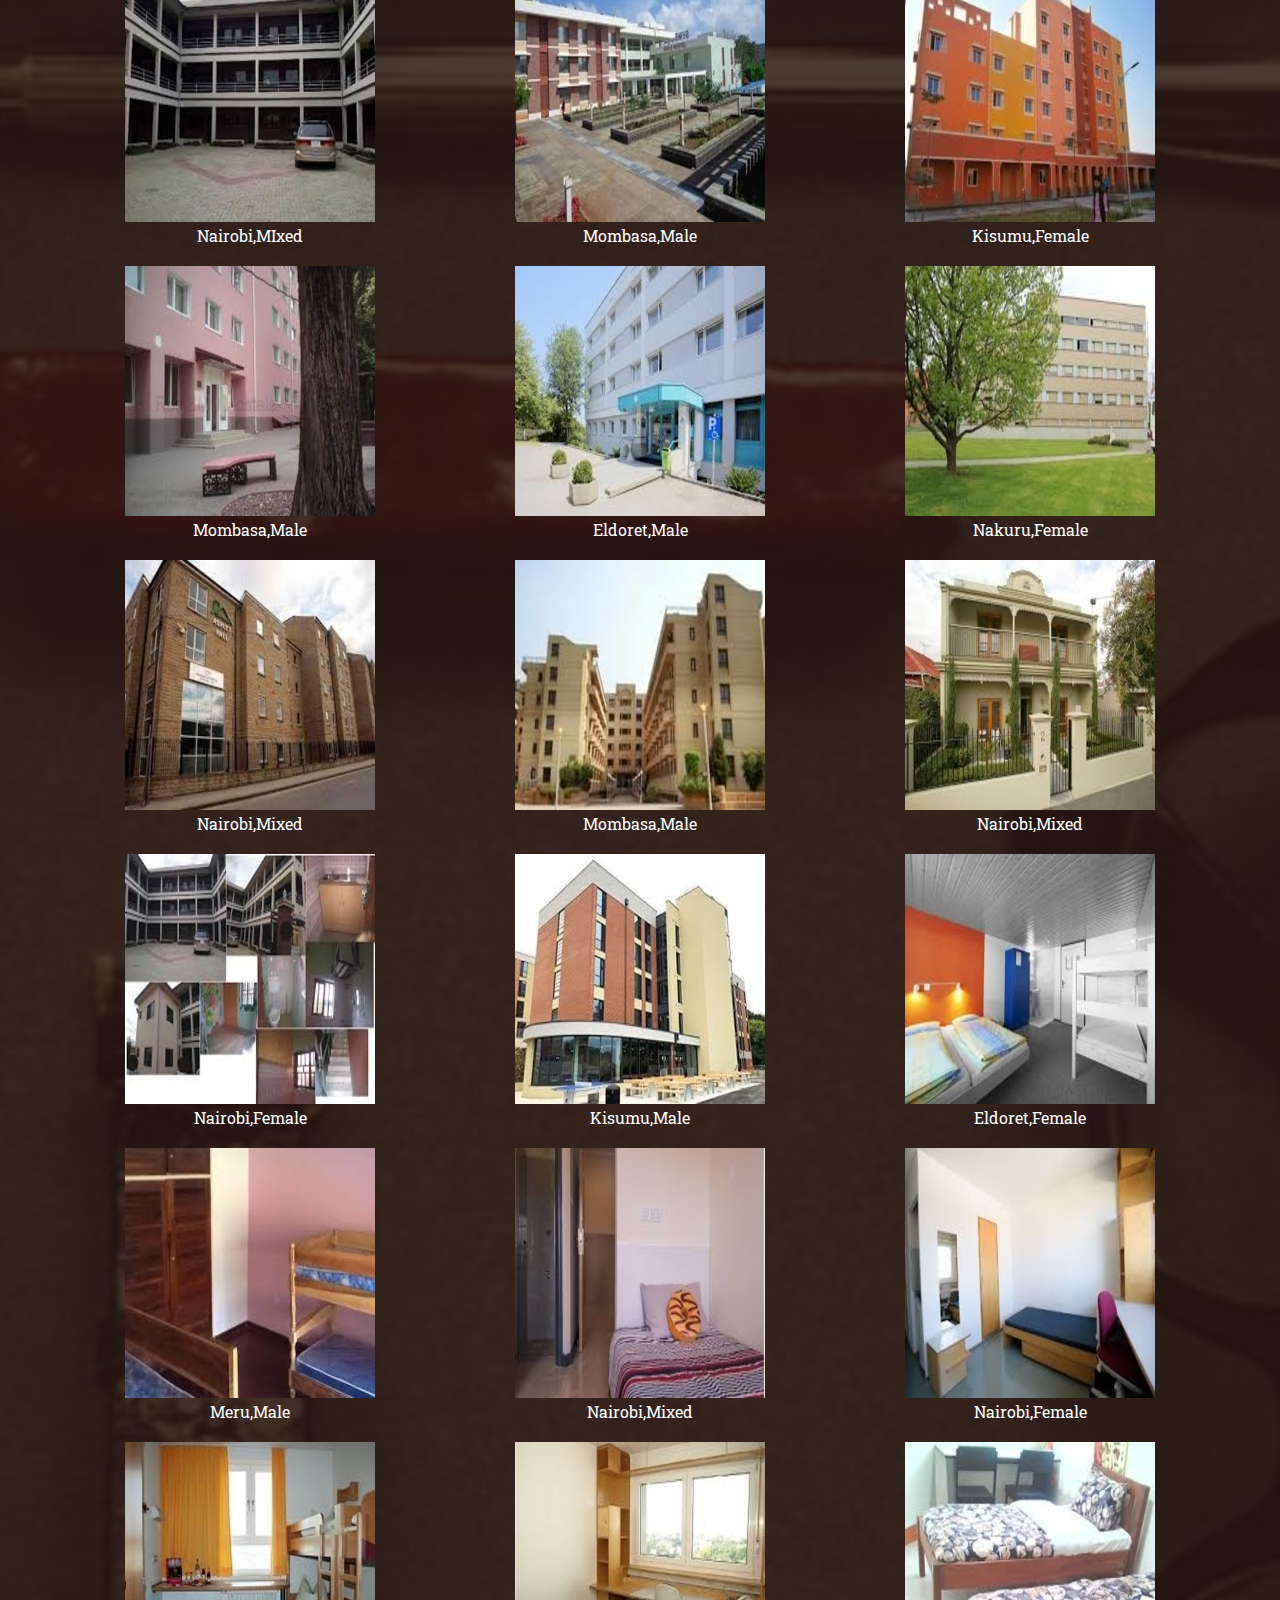
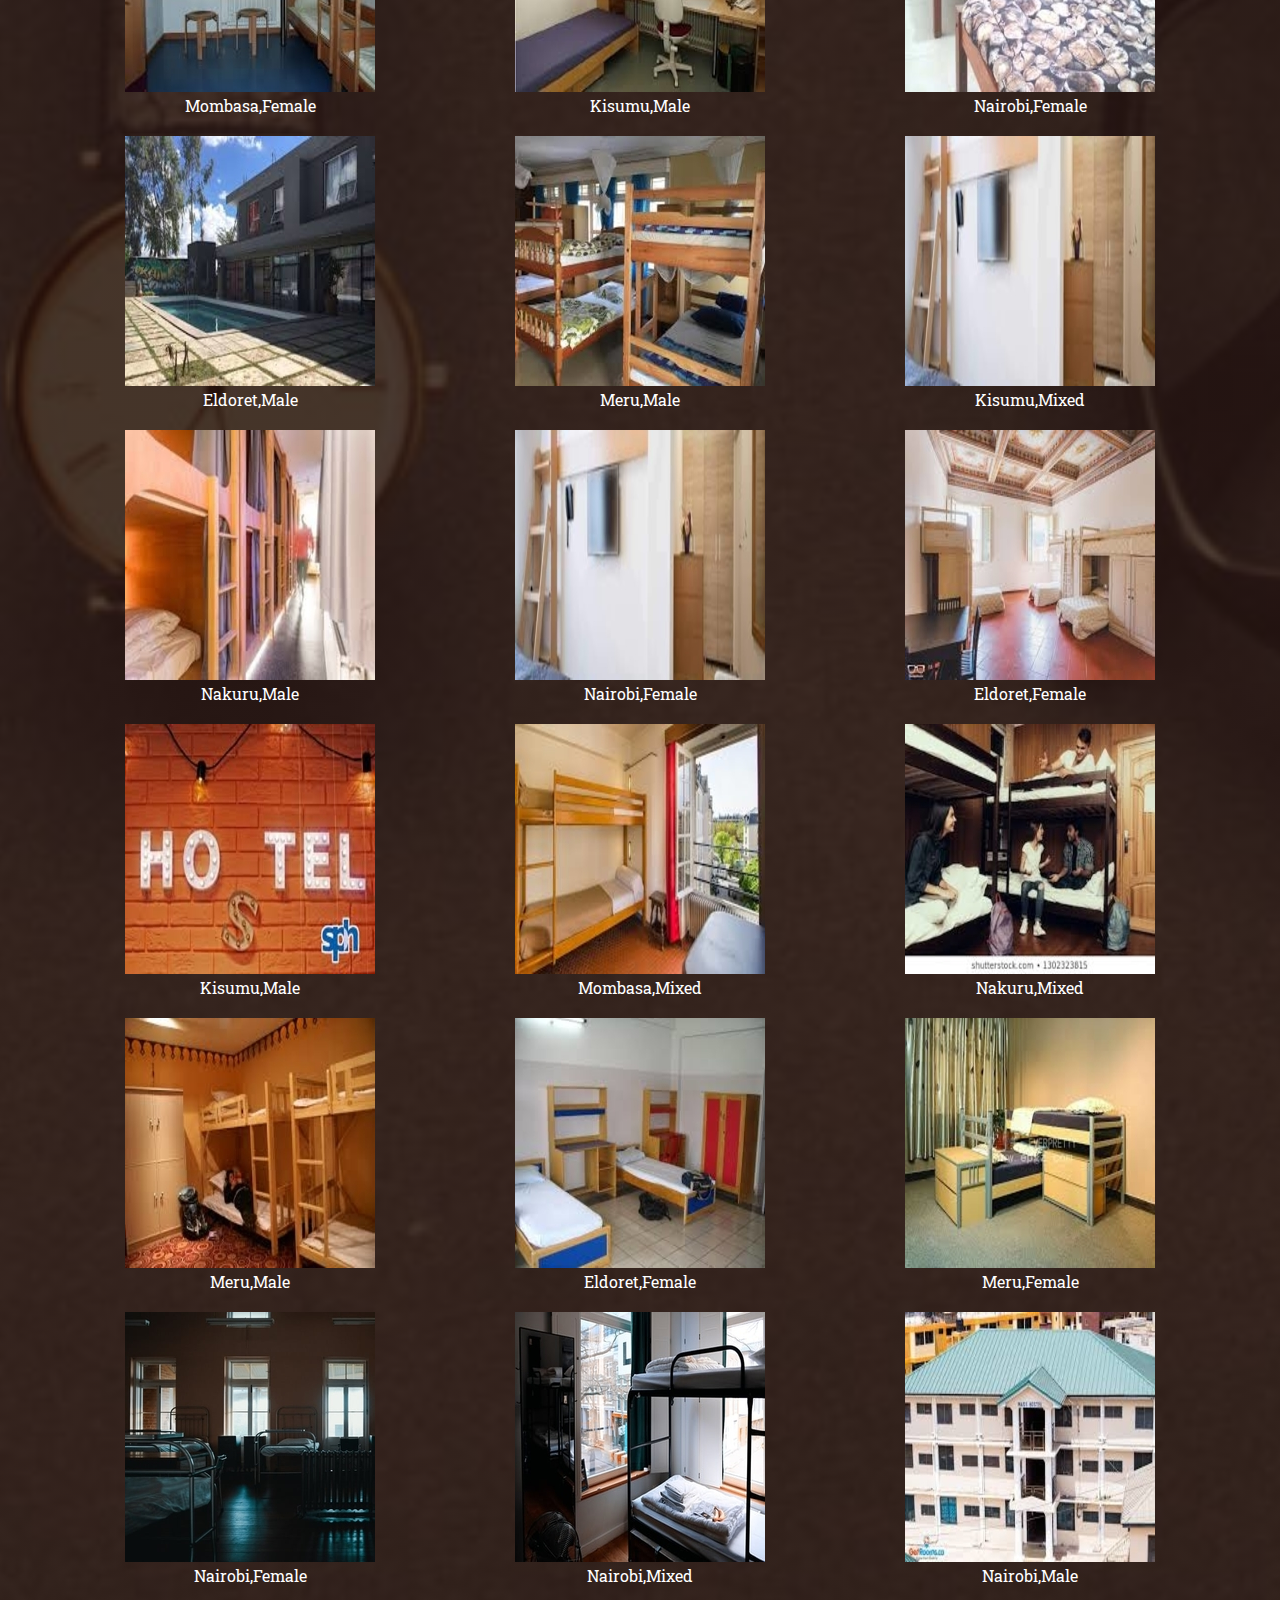
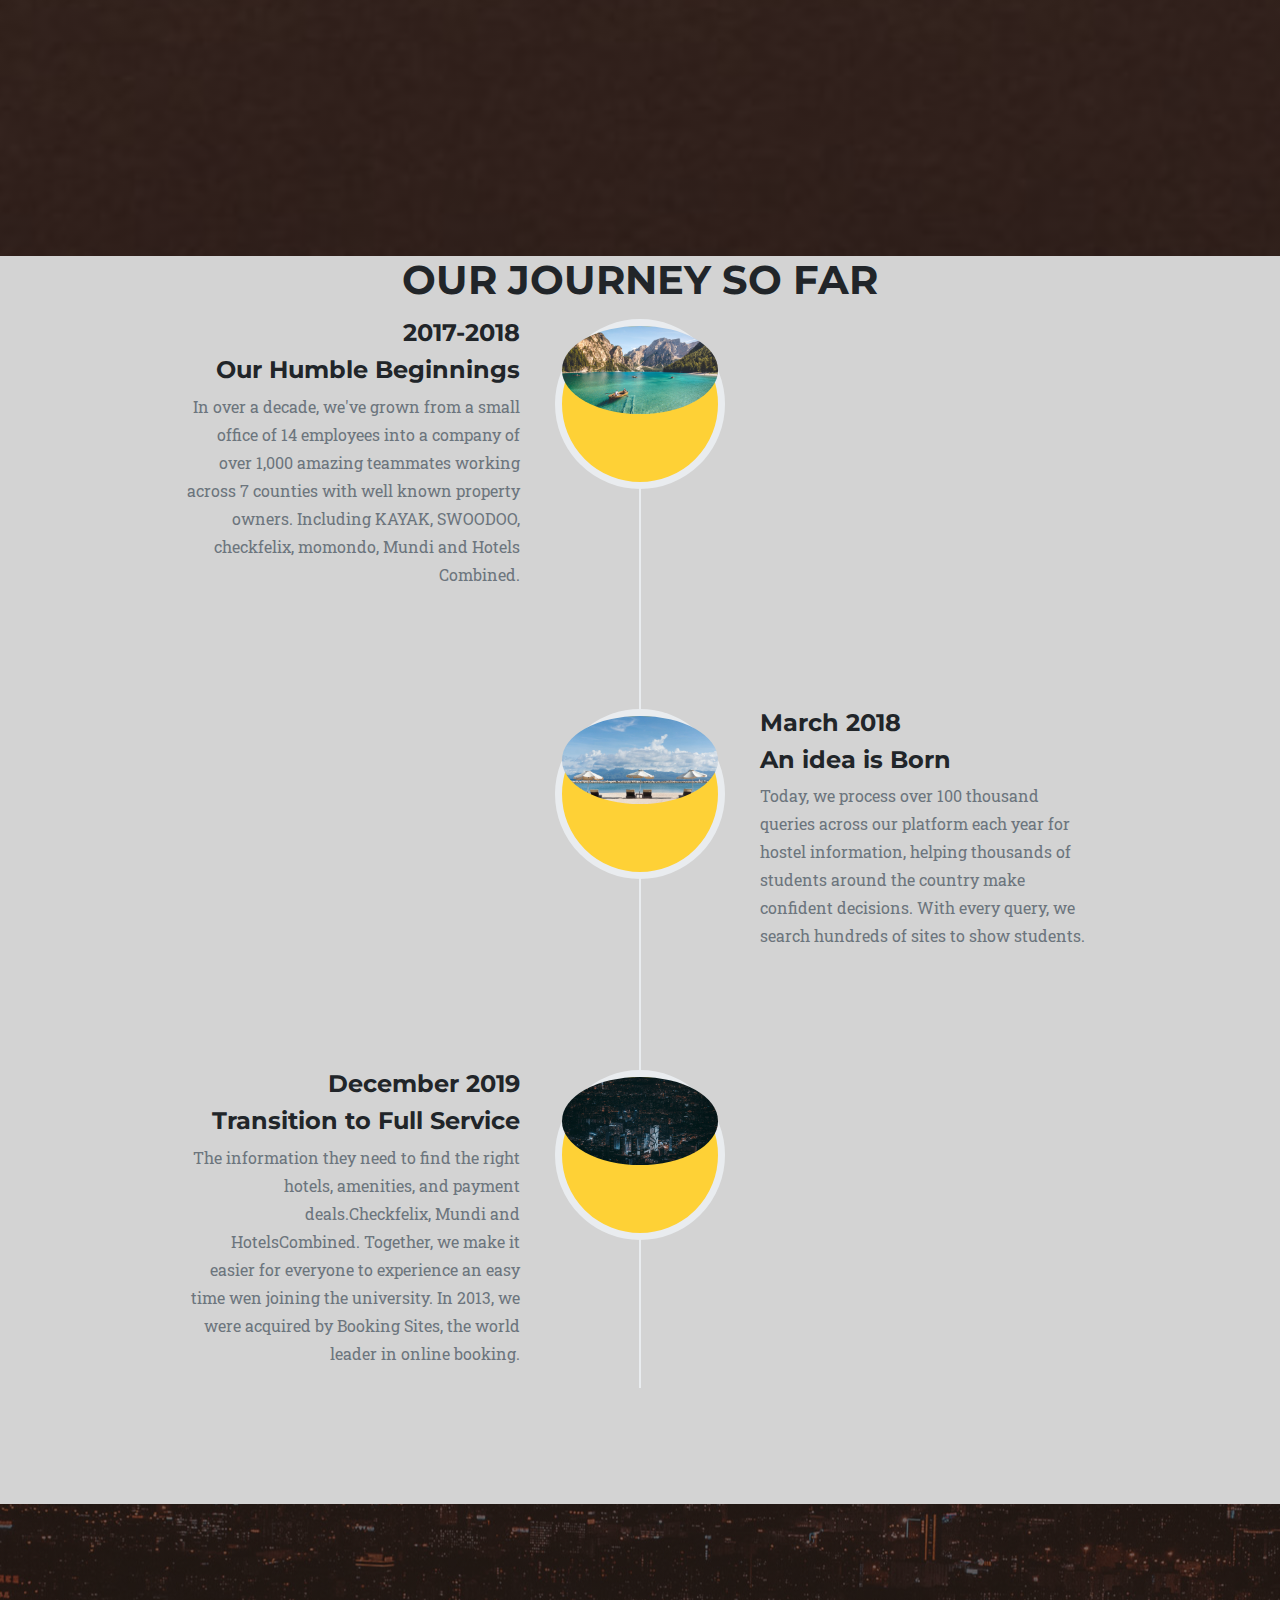
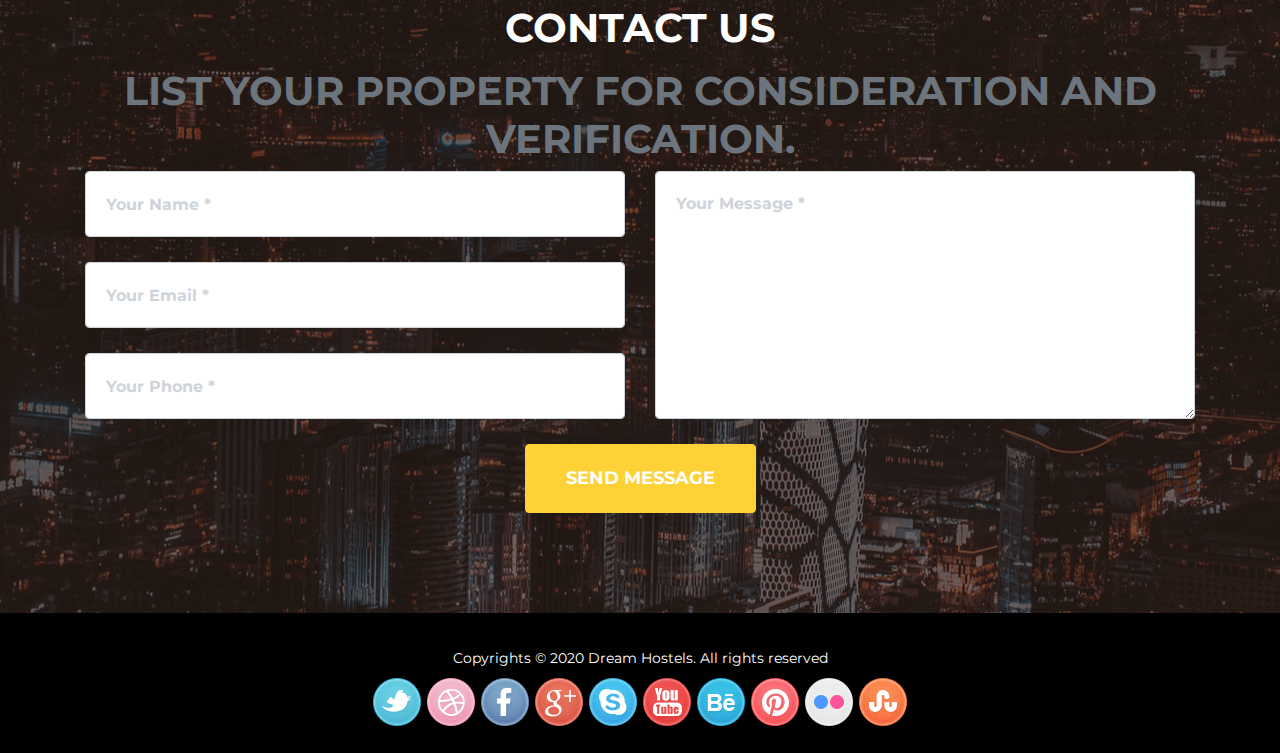
==== commit 35b5061c: "added styles to the whole page" ====
--- a/index.html
+++ b/index.html
@@ -1,249 +1,213 @@
 <!DOCTYPE html>
 <html lang="en">
 
-  <head>
-
-    <meta charset="utf-8">
-    <meta name="viewport" content="width=device-width, initial-scale=1, shrink-to-fit=no">
-    <meta name="description" content="">
-    <meta name="author" content="">
-
-    <title>Dream Hostels</title>
-
-    <!-- Bootstrap core CSS -->
-    <link href="./css/bootstrap.css" rel="stylesheet">
-
-    <!-- Custom font-->
-    <link href="https://fonts.googleapis.com/css?family=Montserrat:400,700" rel="stylesheet" type="text/css">
-    <link href='https://fonts.googleapis.com/css?family=Kaushan+Script' rel='stylesheet' type='text/css'>
-    <link href='https://fonts.googleapis.com/css?family=Droid+Serif:400,700,400italic,700italic' rel='stylesheet' type='text/css'>
-    <link href='https://fonts.googleapis.com/css?family=Roboto+Slab:400,100,300,700' rel='stylesheet' type='text/css'>
-
-    <!-- Custom styles -->
-    <link href="./css/styles.css" rel="stylesheet">
-
-  </head>
-
-  <body id="page-top">
-
-    <!-- Navigation -->
-    <nav class="navbar navbar-expand-lg navbar-dark fixed-top" id="mainNav">
-      <div class="container">
-        <a class="navbar-brand js-scroll-trigger" href="#page-top">Get your space.</a>
-        <button class="navbar-toggler navbar-toggler-right" type="button" data-toggle="collapse"
+<head>
+
+  <meta charset="utf-8">
+  <meta name="viewport" content="width=device-width, initial-scale=1, shrink-to-fit=no">
+  <meta name="description" content="">
+  <meta name="author" content="">
+
+  <title>Dream Hostels</title>
+
+  <!-- Bootstrap core CSS -->
+  <link rel="stylesheet" href="https://stackpath.bootstrapcdn.com/bootstrap/4.4.1/css/bootstrap.min.css"
+    integrity="sha384-Vkoo8x4CGsO3+Hhxv8T/Q5PaXtkKtu6ug5TOeNV6gBiFeWPGFN9MuhOf23Q9Ifjh" crossorigin="anonymous">
+  <link href="./css/bootstrap.css" rel="stylesheet">
+
+  <!-- Custom font-->
+  <link href="https://fonts.googleapis.com/css?family=Montserrat:400,700" rel="stylesheet" type="text/css">
+  <link href='https://fonts.googleapis.com/css?family=Kaushan+Script' rel='stylesheet' type='text/css'>
+  <link href='https://fonts.googleapis.com/css?family=Droid+Serif:400,700,400italic,700italic' rel='stylesheet'
+    type='text/css'>
+  <link href='https://fonts.googleapis.com/css?family=Roboto+Slab:400,100,300,700' rel='stylesheet' type='text/css'>
+
+  <!-- Custom styles -->
+  <link href="./css/styles.css" rel="stylesheet">
+
+</head>
+
+<body id="page-top">
+
+  <!-- Navigation -->
+  <nav class="navbar navbar-expand-lg navbar-dark fixed-top" id="mainNav">
+    <div class="container">
+      <a class="navbar-brand js-scroll-trigger" href="#page-top">Get your space</a>
+      <button class="navbar-toggler navbar-toggler-right" type="button" data-toggle="collapse"
         data-target="#navbarResponsive" aria-controls="navbarResponsive" aria-expanded="false"
         aria-label="Toggle navigation">Menu<i class="fas fa-bars"></i>
-        </button>
-        <div class="collapse navbar-collapse" id="navbarResponsive">
-          <ul class="navbar-nav text-uppercase ml-auto">
-            <li class="nav-item">
-              <a class="nav-link js-scroll-trigger" href="index.html#about">About</a>
-            </li>
-            <li class="nav-item">
-              <a class="nav-link js-scroll-trigger" href="index.html#hostel">Hostels</a>
-            </li>
-            <li class="nav-item">
-              <a class="nav-link js-scroll-trigger" href="index.html#book">Book Now</a>
-            </li>
-            <li class="nav-item">
-              <a class="nav-link js-scroll-trigger" href="index.html#contact">Contact</a>
-            </li>
-            <li class="nav-item">
-              <a class="nav-link js-scroll-trigger" href="">Register/Sign In</a>
-            </li>
-          </ul>
+      </button>
+      <div class="collapse navbar-collapse" id="navbarResponsive">
+        <ul class="navbar-nav text-uppercase ml-auto">
+          <li class="nav-item">
+            <a class="nav-link js-scroll-trigger" href="index.html#about">About</a>
+          </li>
+          <li class="nav-item">
+            <a class="nav-link js-scroll-trigger" href="index.html#hostel">Hostels</a>
+          </li>
+          <li class="nav-item">
+            <a class="nav-link js-scroll-trigger" href="index.html#booking">Book Now</a>
+          </li>
+          <li class="nav-item">
+            <a class="nav-link js-scroll-trigger" href="index.html#contact">Contact</a>
+          </li>
+          <li class="nav-item">
+            <a class="nav-link js-scroll-trigger" href="log.html">Register/Sign In</a>
+          </li>
+        </ul>
+      </div>
+    </div>
+  </nav>
+
+  <!-- Header -->
+  <header class="masthead">
+    <div class="container">
+      <div class="intro-text">
+        <div class="intro-lead-in">Welcome To Dream Hostels</div>
+        <div class="intro-heading text-uppercase">It's Nice To Meet You</div>
+        <a class="btn btn-primary btn-xl text-uppercase js-scroll-trigger" href="#book">Book Now</a>
+      </div>
+    </div>
+   
+    
+    </div>
+  </header>
+
+  <!-- About -->
+  <section class="page-section" id="about">
+
+    <div class="container">
+      <div class="row">
+        <div class="col-lg-12 text-center">
+          <h2 class="section-heading text-uppercase">About Us</h2>
+          <h3 class="section-subheading text-muted">Booking hostels for University and College students.</h3>
+          <p> Dream-Hostels is a leading provider of hostel accommodation ,
+            offering booking services through its own network of localised websites and telephone call centres.
+            Dream-Hostels gives students one of the widest selections of accommodation on the net,
+            including both independent and major chain as well as self-catering.In over hundreds of thousands properties
+            The company offers a one-stop shopping source for hostel pricing, amenities.</p>
         </div>
       </div>
-    </nav>
-
-    <!-- Header -->
-    <header class="masthead">
-      <div class="container">
-        <div class="intro-text">
-          <div class="intro-lead-in">Welcome To Dream Hostels</div>
-          <div class="intro-heading text-uppercase">It's Nice To Meet You</div>
-          <a class="btn btn-primary btn-xl text-uppercase js-scroll-trigger" href="#book">Book Now</a>
+      <div class="row text-center">
+        <div class="col-md-4">
+          <h4 class="service-heading">Easy Booking</h4>
+          <p class="text-muted">Our site enables you to book your hostel early before you start your semester
+            .It takes less than 10minutes to accomplish your booking.</p>
         </div>
-      </div>
-    </header>
-    <!-- Header -->
-
-    <!-- Register -->
-    <div class="container" id="register">
-      <div id="backbgr">
-        <div class="form-box">
-          <div class="button-box">
-            <div id="btn"></div>
-            <button type="button" onclick="login()" class="button">Log In</button>
-            <button type="button" onclick="register()" class="button">Register</button>
-          </div>
-          <form id="login" class="input-group">
-            <input type="text" class="input-field" placeholder="user Id" required>
-            <input type="text" class="input-field" placeholder="Enter Password" required>
-            <input type="checkbox" class="checkbox"><span>Remember Password</span>
-            <button type="submit" class="submit-btn">Log In</button>
-          </form>
-          <form id="register" class="input-group">
-            <input type="text" class="input-field" placeholder="user Id" required>
-            <input type="email" class="input-field" placeholder="Enter Email" required>
-            <input type="text" class="input-field" placeholder="Enter Password" required>
-            <input type="checkbox" class="checkbox"><span>I agree to the Terms & Conditions</span>
-            <button type="submit" class="submit-btn">Register</button>
-          </form>
+        <div class="col-md-4">
+          <h4 class="service-heading">Verifying Hostels</h4>
+          <p class="text-muted">We verify our sites from property owners and ensure that the amenities listed 
+            are true.We take it upon ourselves to check out for you.</p>
+        </div>
+        <div class="col-md-4">
+          <h4 class="service-heading">24/7 Online Assistance</h4>
+          <p class="text-muted">You can get all day anytime online assitance.Our system is always online
+             ready for you at all times whenever you need us.</p>
         </div>
       </div>
     </div>
-    <!-- Register -->
-
-    <!-- About -->
-    <section class="page-section" id="about">
-
-      <div class="container">
-        <div class="row">
-          <div class="col-lg-12 text-center">
-            <h2 class="section-heading text-uppercase">About Us</h2>
-            <h3 class="section-subheading text-muted">Booking hostels for University and College students.</h3>
-            <p> Dream-Hostels is a leading provider of hostel accommodation ,
-              offering booking services through its own network of localised websites and telephone call centres.
-              Dream-Hostels gives students one of the widest selections of accommodation on the net,
-              including both independent and major chain as well as self-catering.In over hundreds of thousands properties
-              The company offers a one-stop shopping source for hostel pricing, amenities.</p>
-          </div>
-        </div>
-        <div class="row text-center">
-          <div class="col-md-4">
-            <h4 class="service-heading">Easy Booking</h4>
-            <p class="text-muted">Lorem ipsum dolor sit amet, consectetur adipisicing elit. Minima maxime quam
-              architecto quo inventore harum ex magni, dicta impedit.</p>
-          </div>
-          <div class="col-md-4">
-            <h4 class="service-heading">Verifying Hostels</h4>
-            <p class="text-muted">Lorem ipsum dolor sit amet, consectetur adipisicing elit. Minima maxime
-              quam architecto quo inventore harum ex magni, dicta impedit.</p>
-          </div>
-          <div class="col-md-4">
-            <h4 class="service-heading">24/7 Online Assistance</h4>
-            <p class="text-muted">Lorem ipsum dolor sit amet, consectetur adipisicing elit.
-              Minima maxime quam architecto quo inventore harum ex magni, dicta impedit.</p>
-          </div>
-        </div>
-      </div><br>
-      <div class="container">
-        <h2 class="section-heading text-uppercase text-center">Our Journey so far</h2>
-        <div class="row">
-          <div class="col-lg-12">
-            <ul class="timeline">
-              <li>
-                <div class="timeline-image">
-                  <img class="rounded-circle img-fluid" src="./Images/background.jpeg" alt="">
-                </div>
-                <div class="timeline-panel">
-                  <div class="timeline-heading">
-                    <h4>2009-2011</h4>
-                    <h4 class="subheading">Our Humble Beginnings</h4>
-                  </div>
-                  <div class="timeline-body">
-                    <p class="text-muted">Lorem ipsum dolor sit amet, consectetur adipisicing elit.
-                      Sunt ut voluptatum eius sapiente, totam reiciendis temporibus qui quibusdam,
-                      recusandae sit vero unde, sed, incidunt et ea quo dolore laudantium consectetur!</p>
-                  </div>
-                </div>
-              </li>
-              <li class="timeline-inverted">
-                <div class="timeline-image">
-                  <img class="rounded-circle img-fluid" src="./Images/background.jpeg" alt="">
-                </div>
-                <div class="timeline-panel">
-                  <div class="timeline-heading">
-                    <h4>March 2011</h4>
-                    <h4 class="subheading">An idea is Born</h4>
-                  </div>
-                  <div class="timeline-body">
-                    <p class="text-muted">Lorem ipsum dolor sit amet, consectetur adipisicing elit.
-                      Sunt ut voluptatum eius sapiente, totam reiciendis temporibus qui quibusdam,
-                      recusandae sit vero unde, sed, incidunt et ea quo dolore laudantium consectetur!</p>
-                  </div>
-                </div>
-              </li>
-              <li>
-                <div class="timeline-image">
-                  <img class="rounded-circle img-fluid" src="./Images/background.jpeg" alt="">
-                </div>
-                <div class="timeline-panel">
-                  <div class="timeline-heading">
-                    <h4>December 2012</h4>
-                    <h4 class="subheading">Transition to Full Service</h4>
-                  </div>
-                  <div class="timeline-body">
-                    <p class="text-muted">Lorem ipsum dolor sit amet, consectetur adipisicing elit.
-                      Sunt ut voluptatum eius sapiente, totam reiciendis temporibus qui quibusdam,
-                      recusandae sit vero unde, sed, incidunt et ea quo dolore laudantium consectetur!</p>
-                  </div>
-                </div>
-              </li>
-              <li class="timeline-inverted">
-                <div class="timeline-image">
-                  <h4>Be Part
-                    <br>Of Our
-                    <br>Story!</h4>
-                </div>
-              </li>
-            </ul>
-          </div>
-        </div>
-      </div>
-    </section>
-
+  
     <!-- Hostels -->
     <section class="bg-light page-section" id="hostel">
       <div class="container">
         <div class="row">
           <div class="col-lg-12 text-center">
             <h2 class="section-heading text-uppercase">Hostels</h2>
-            <h3 class="section-subheading text-muted">Lorem ipsum dolor sit amet consectetur.</h3>
+            <div id="booking">
+            <div id="filter">
+              <div class="top">
+                <h2>MAKE YOUR BOOKING</h2>
+                <h4>WE CARE ABOUT YOUR SPACE AT AFFORDABLE PRICES</h4>
+              </div>
+              <div class="top">
+                <label for="Dreams-Hostels">LOCATION:</label>
+                <select id="LOCATION" class="mdb-select md-form">
+                  <option value="" disabled selected>Choose your option</option>
+                  <option value="nairobi">Nairobi</option>
+                  <option value="mombasa">Mombasa</option>
+                  <option value="kisumu">Kisumu</option>
+                  <option value="meru">Meru</option>
+                  <option value="eldoret">Eldoret</option>
+                  <option value="nakuru">Nakuru</option>
+                </select>
+              </div>
+          
+              <div class="top">
+                <label for="Dreams-Hostels">HOSTEL TYPE:</label>
+                <select id="HOSTEL TYPE" class="mdb-select md-form">
+                  <option value="" disabled selected>Choose your option</option>
+                  <option value="male">Male</option>
+                  <option value="female">Female</option>
+                  <option value="mixed">Mixed</option>
+                </select>
+              </div>
+          
+              <div class="top">
+                <label for="Dreams-Hostels">PRICE-RANGE:</label>
+                <select id="PRICE RANGE" class="mdb-select md-form">
+                  <option value="" disabled selected>Choose your option</option>
+                  <option value="0-5000">Ksh.0- Ksh.5000</option>
+                  <option value="5001-10000">Ksh.5001- ksh.10000</option>
+                  <option value="10001-20000">Khs.10001- Khs.20000</option>
+                  <option value="20000">Above Ksh.20000 </option>
+                </select>
+                <br>
+          
+                <button id="filter-btn" type="button" class="btn btn-dark">Checkout</button>
+          </div>
+              </div>
+              </div> 
+            <h1 class="section-subheading text-muted">Our Verified Hostels</h1>
           </div>
         </div>
         <div class="row">
-          <div class="col-md-4 col-sm-6 portfolio-item hostel1 nairobi mixed 5000-10000)">
+          <div class="col-md-4 col-sm-6 portfolio-item">
             <div class="portfolio-link" data-toggle="modal">
               <img class="img-fluid" src="./Images/hstl-1.jpg" alt="">
             </div>
+            <p>Nairobi,Mixed</p>
             <div class="portfolio-caption">
               <h3>Anexx Houses</h3>
-              <p>It can easily accomodate 3-7 students. It has the necessary facilities of any given hostel</p>
+              <h3>Ksh.5500</h3>
+              <p>It can easily accomodate 3-7 students.</p>
               <h5>Amenities</h5>
               <ul>
                 <li>laudry area</li>
-                <li>Clean constant water suply</li>
+                <li>Clean water suply</li>
                 <li>Study Room</li>
                 <li>Hot shower</li>
               </ul>
+              <button class="portfolio-item hostel1" type="button" class="btn btn-dark">BOOK</button>
             </div>
           </div>
-          <div class="col-md-4 col-sm-6 portfolio-item hostel2 mombasa male 5001-10000">
+          <div class="col-md-4 col-sm-6 portfolio-item">
             <div class="portfolio-link" data-toggle="modal">
               <img class="img-fluid" src="Images/hstl-2.jpg" alt="">
             </div>
+            <p>Mombasa,Male</p>
             <div class="portfolio-caption">
               <h3>Korir Houses</h3>
-              <p>Off langata road. Just 20mins drive from CBD.</p>
+              <h3>Ksh.8500</h3>
+              <p>Off langata road.Just 20mins drive from CBD.</p>
               <h5>Amenities</h5>
               <ul>
                 <li>Spacious</li>
-                <li>Customer friendly & caring staff</li>
                 <li>study room</li>
                 <li>Wifi</li>
                 <li>24 hrs security</li>
               </ul>
+              <button class="portfolio-item hostel2" type="button" class="btn btn-dark">BOOK</button>
             </div>
           </div>
-          <div class="col-md-4 col-sm-6 portfolio-item hostel3 kisumu female 10001-20000">
+          <div class="col-md-4 col-sm-6 portfolio-item">
             <div class="portfolio-link" data-toggle="modal">
               <img class="img-fluid" src="Images/hstl-3.jpg" alt="">
             </div>
+            <p>Kisumu,Female</p>
             <div class="portfolio-caption">
               <h3>Keja Rembo</h3>
-              <p>Not to far from the main town. It is just a walk distance opposite the main Church of the Town</p>
+              <h3>Ksh.12500</h3>
+              <p>Not to far from the main town.</p>
               <h5>Amenities</h5>
               <ul>
                 <li>Laundry area</li>
@@ -252,47 +216,56 @@
                 <li>free Wifi</li>
                 <li>TV room with Dstv</li>
               </ul>
+              <button class="portfolio-item hostel3" type="button" class="btn btn-dark">BOOK</button>
             </div>
           </div>
-          <div class="col-md-4 col-sm-6 portfolio-item hostel4 meru mixed 10001-20000">
+          <div class="col-md-4 col-sm-6 portfolio-item">
             <div class="portfolio-link" data-toggle="modal">
               <img class="img-fluid" src="Images/hstl-4.jpg" alt="">
             </div>
+            <p>Meru,Mixed</p>
             <div class="portfolio-caption">
               <h3>Koro hostels</h3>
-              <p>Located in the heart of the city. No worries of transports since the university is just walking distance
+              <h3>Ksh.17500</h3>
+              <p>Located in the heart of the city.
               </p>
               <h5>Amenities</h5>
               <ul>
                 <li>Study area</li>
-                <li>Free Lunch on weekends</li>
+                <li>Free Lunch</li>
                 <li>Dstv</li>
                 <li>Hot shower</li>
               </ul>
+              <button class="portfolio-item hostel4" type="button" class="btn btn-dark">BOOK</button>
             </div>
           </div>
-          <div class="col-md-4 col-sm-6 portfolio-item hostel5 eldoret male 0-5000">
+          <div class="col-md-4 col-sm-6 portfolio-item">
             <div class="portfolio-link" data-toggle="modal">
               <img class="img-fluid" src="./Images/hstl-5.jpg" alt="">
             </div>
+            <p>Eldoret,Male</p>
             <div class="portfolio-caption">
               <h3>Semman-Annex Men's Hostel</h3>
-              <p>Located in Township proximity making it very suitable for student's access to college</p>
+              <h3>Ksh.4500</h3>
+              <p>Suitable for student's access to college</p>
               <h5>Amenities</h5>
               <ul>
                 <li>Free-wifi</li>
                 <li>Hot-shower</li>
                 <li>TV room with Dstv</li>
               </ul>
+              <button class="portfolio-item hostel5" type="button" class="btn btn-dark">BOOK</button>
             </div>
           </div>
-          <div class="col-md-4 col-sm-6 portfolio-item hostel6 nakuru female 10001-20000">
+          <div class="col-md-4 col-sm-6 portfolio-item">
             <div class="portfolio-link" data-toggle="modal">
               <img class="img-fluid" src="./Images/hstl-6.jpg" alt="">
             </div>
+            <p>Nakuru,Female</p>
             <div class="portfolio-caption">
               <h3>Kitawa hostels</h3>
-              <p>Not to far from the main town. It is just a walk distance opposite the main Church of the Town</p>
+              <h3>Ksh.20000</h3>
+              <p>Not to far from the main town.</p>
               <h5>Amenities</h5>
               <ul>
                 <li>Laundry area</li>
@@ -301,794 +274,910 @@
                 <li>free Wifi</li>
                 <li>TV room with Dstv</li>
               </ul>
+              <button class="portfolio-item hostel6" type="button" class="btn btn-dark">BOOK</button>
             </div>
           </div>
-          <div class="col-md-4 col-sm-6 portfolio-item hostel7 nairobi mixed 10001-20000">
+          <div class="col-md-4 col-sm-6 portfolio-item">
             <div class="portfolio-link" data-toggle="modal">
               <img class="img-fluid" src="./Images/hstl-7.jpg" alt="">
             </div>
+            <p>Nairobi,Mixed</p>
             <div class="portfolio-caption">
               <h3>Suleiman courts/hostels</h3>
-              <p>Located in Township proximity making it very suitable for student's access to college</p>
+              <h3>Ksh.16500</h3>
+              <p>Located in Township proximity.</p>
               <h5>Amenities</h5>
               <ul>
                 <li>Free-wifi</li>
                 <li>Hot-shower</li>
                 <li>TV room with Dstv</li>
               </ul>
+              <button class="portfolio-item hostel7" type="button" class="btn btn-dark">BOOK</button>
             </div>
           </div>
-          <div class="col-md-4 col-sm-6 portfolio-item hostel8 mombasa male 10001-20000">
+          <div class="col-md-4 col-sm-6 portfolio-item">
             <div class="portfolio-link" data-toggle="modal">
               <img class="img-fluid" src="./Images/hstl-8.jpg" alt="">
             </div>
+            <p>Mombasa,Male</p>
             <div class="portfolio-caption">
               <h3>Hub people-Mixed-hostels</h3>
-              <p>Located in the heart of the city. No worries of transports since the university is just walking distance
-              </p>
+              <h3>Ksh.11000</h3>
+              <p>Located in the heart of the city. </p>
               <h5>Amenities</h5>
               <ul>
                 <li>Study area</li>
-                <li>Free Lunch on weekends</li>
+                <li>Lunch-weekends</li>
                 <li>Dstv</li>
                 <li>Hot shower</li>
               </ul>
+              <button class="portfolio-item hostel8" type="button" class="btn btn-dark">BOOK</button>
             </div>
           </div>
-          <div class="col-md-4 col-sm-6 portfolio-item hostel9 kisumu female 5001-10000">
+          <div class="col-md-4 col-sm-6 portfolio-item">
             <div class="portfolio-link" data-toggle="modal">
               <img class="img-fluid" src="./Images/hstl-9.jpg" alt="">
             </div>
+            <p>Kisumu,Female</p>
             <div class="portfolio-caption">
               <h3>Township Hostels</h3>
-              <p>Located in Township proximity making it very suitable for student's access to college</p>
+              <h3>Ksh.7500</h3>
+              <p>Proximity making it very suitable for student's access to college</p>
               <h5>Amenities</h5>
               <ul>
                 <li>Free-wifi</li>
                 <li>Hot-shower</li>
                 <li>TV room with Dstv</li>
               </ul>
+              <button class="portfolio-item hostel9" type="button" class="btn btn-dark">BOOK</button>
             </div>
           </div>
-          <div class="col-md-4 col-sm-6 portfolio-item hostel10 meru mixed 10001-20000">
-            <div class="portfolio-link" data-toggle="modal">
-              <img class="img-fluid" src="./Images/hstl-10.jpg" alt="">
-            </div>
-            <div class="portfolio-caption">
-              <h3>2 to 3 Hostels</h3>
-              <p>Not to far from the main town. It is just a walk distance opposite the main Church of the Town</p>
-              <h5>Amenities</h5>
-              <ul>
-                <li>Laundry area</li>
-                <li>study room</li>
-                <li>dining area</li>
-                <li>free Wifi</li>
-                <li>TV room with Dstv</li>
-              </ul>
-            </div>
-          </div>
-          <div class="col-md-4 col-sm-6 portfolio-item hostel11 eldoret male 15000">
-            <div class="portfolio-link" data-toggle="modal">
-              <img class="img-fluid" src="./Images/hstl-11.jpg" alt="">
-            </div>
-            <div class="portfolio-caption">
-              <h3>Jakaranda palace</h3>
-              <p>Located in Township proximity making it very suitable for student's access to college</p>
-              <h5>Amenities</h5>
-              <ul>
-                <li>Free-wifi</li>
-                <li>Hot-shower</li>
-                <li>TV room with Dstv</li>
-              </ul>
-            </div>
-          </div>
-          <div class="col-md-4 col-sm-6 portfolio-item hostel12 nakuru female 10001-20000">
-            <div class="portfolio-link" data-toggle="modal">
-              <img class="img-fluid" src="./Images/hstl-12.jpg" alt="">
-            </div>
-            <div class="portfolio-caption">
-              <h3>Ziki houses</h3>
-              <p>Located in Township proximity making it very suitable for student's access to college</p>
-              <h5>Amenities</h5>
-              <ul>
-                <li>Free-wifi</li>
-                <li>Hot-shower</li>
-                <li>TV room with Dstv</li>
-              </ul>
-            </div>
-          </div>
-          <div class="col-md-4 col-sm-6 portfolio-item hostel13 nairobi mixed 5001-10000">
-            <div class="portfolio-link" data-toggle="modal">
-              <img class="img-fluid" src="./Images/hstl-13.jpg" alt="">
-            </div>
-            <div class="portfolio-caption">
-              <h3>Masomo</h3>
-              <p>Not to far from the main town. It is just a walk distance opposite the main Church of the Town</p>
-              <h5>Amenities</h5>
-              <ul>
-                <li>Laundry area</li>
-                <li>study room</li>
-                <li>dining area</li>
-                <li>free Wifi</li>
-                <li>TV room with Dstv</li>
-              </ul>
-            </div>
-          </div>
-          <div class="col-md-4 col-sm-6 portfolio-item hostel14 mombasa male 3000">
-            <div class="portfolio-link" data-toggle="modal">
-              <img class="img-fluid" src="./Images/hstl-14.jpg" alt="">
-            </div>
-            <div class="portfolio-caption">
-              <h3>Gong Valley</h3>
-              <p>Located in Township proximity making it very suitable for student's access to college</p>
-              <h5>Amenities</h5>
-              <ul>
-                <li>Free-wifi</li>
-                <li>Hot-shower</li>
-                <li>TV room with Dstv</li>
-              </ul>
-            </div>
-          </div>
-          <div class="col-md-4 col-sm-6 portfolio-item hostel15 kisumu female 9000">
-            <div class="portfolio-link" data-toggle="modal">
-              <img class="img-fluid" src="./Images/hstl-15.jpg" alt="">
-            </div>
-            <div class="portfolio-caption">
-              <h3>Acarde Apartments</h3>
-              <p>Its one of the spacious accodomation available to our clients. It is within the range of our clients
-                pockets.
-                It can easily accomodate 3-7 students. It has the necessary facilities of any given hostel
-              </p>
-              <h5>Amenities</h5>
-              <ul>
-                <li>laudry area</li>
-                <li>Clean constant water suply</li>
-                <li>Study Room</li>
-                <li>Hot shower</li>
-              </ul>
-            </div>
-          </div>
-          <div class="col-md-4 col-sm-6 portfolio-item hostel16 meru mixed 5001-10000">
-            <div class="portfolio-link" data-toggle="modal">
-              <img class="img-fluid" src="./Images/hstl-16.jpg" alt="">
-            </div>
-            <div class="portfolio-caption">
-              <h3>Limbo Hostels</h3>
-              <p>Not to far from the main town. It is just a walk distance opposite the main Church of the Town</p>
-              <h5>Amenities</h5>
-              <ul>
-                <li>Laundry area</li>
-                <li>study room</li>
-                <li>dining area</li>
-                <li>free Wifi</li>
-                <li>TV room with Dstv</li>
-              </ul>
-            </div>
-          </div>
-          <div class="col-md-4 col-sm-6 portfolio-item hostel17 eldoret male 10001-20000)">
-            <div class="portfolio-link" data-toggle="modal">
-              <img class="img-fluid" src="./Images/hstl-17.jpg" alt="">
-            </div>
-            <div class="portfolio-caption">
-              <h3>Solo Apartments</h3>
-              <p>Located in Township proximity making it very suitable for student's access to college</p>
-              <h5>Amenities</h5>
-              <ul>
-                <li>Free-wifi</li>
-                <li>Hot-shower</li>
-                <li>TV room with Dstv</li>
-              </ul>
-            </div>
-          </div>
-          <div class="col-md-4 col-sm-6 portfolio-item hostel18 nakuru female 10001-20000)">
-            <div class="portfolio-link" data-toggle="modal">
-              <img class="img-fluid" src="./Images/hstl-18.jpg" alt="">
-            </div>
-            <div class="portfolio-caption">
-              <h3>Bootled Anexx</h3>
-              <p>Located in the heart of the city. No worries of transports since the university is just walking distance
-              </p>
-              <h5>Amenities</h5>
-              <ul>
-                <li>Study area</li>
-                <li>Free Lunch on weekends</li>
-                <li>Dstv</li>
-                <li>Hot shower</li>
-              </ul>
-            </div>
-          </div>
-          <div class="col-md-4 col-sm-6 portfolio-item hostel19 nairobi mixed 3500">
-            <div class="portfolio-link" data-toggle="modal">
-              <img class="img-fluid" src="./Images/hstl-19.jpg" alt="">
-            </div>
-            <div class="portfolio-caption">
-              <h3>Pride Palace</h3>
-              <p>Located in Township proximity making it very suitable for student's access to college</p>
-              <h5>Amenities</h5>
-              <ul>
-                <li>Free-wifi</li>
-                <li>Hot-shower</li>
-                <li>TV room with Dstv</li>
-              </ul>
-            </div>
-          </div>
-          <div class="col-md-4 col-sm-6 portfolio-item hostel20 mombasa male 0-5000">
-            <div class="portfolio-link" data-toggle="modal ">
-              <img class="img-fluid" src="./Images/hstl-20.jpg" alt="">
-            </div>
-            <div class="portfolio-caption">
-              <h3>Semman-Annex Men's Hostel</h3>
-              <p>Located in Township proximity making it very suitable for student's access to college</p>
-              <h5>Amenities</h5>
-              <ul>
-                <li>Free-wifi</li>
-                <li>Hot-shower</li>
-                <li>TV room with Dstv</li>
-              </ul>
-            </div>
-          </div>
-          <div class="col-md-4 col-sm-6 portfolio-item hostel22 nairobi female 5001-10000">
-            <div class="portfolio-link" data-toggle="modal">
-              <img class="img-fluid" src="./Images/hstl-22.jpg" alt="">
-            </div>
-            <div class="portfolio-caption">
-              <h3>Anexx Houses</h3>
-              <p>Its one of the spacious accodomation available to our clients. It is within the range of our clients
-                pockets.
-                It can easily accomodate 3-7 students. It has the necessary facilities of any given hostel
-              </p>
-              <h5>Amenities</h5>
-              <ul>
-                <li>laudry area</li>
-                <li>Clean constant water suply</li>
-                <li>Study Room</li>
-                <li>Hot shower</li>
-              </ul>
-            </div>
-          </div>
-          <div class="col-md-4 col-sm-6 portfolio-item hostel23 kisumu male 10001-20000">
-            <div class="portfolio-link" data-toggle="modal">
-              <img class="img-fluid" src="./Images/hstl-23.jpg" alt="">
-            </div>
-            <div class="portfolio-caption">
-              <h3>Keja Rembo</h3>
-              <p>Not to far from the main town. It is just a walk distance opposite the main Church of the Town</p>
-              <h5>Amenities</h5>
-              <ul>
-                <li>Laundry area</li>
-                <li>study room</li>
-                <li>dining area</li>
-                <li>free Wifi</li>
-                <li>TV room with Dstv</li>
-              </ul>
-            </div>
-          </div>
-          <div class="col-md-4 col-sm-6 portfolio-item hostel24 eldoret female 10001-20000">
-            <div class="portfolio-link" data-toggle="modal">
-              <img class="img-fluid" src="./Images/hstl-24.jpg" alt="">
-            </div>
-            <div class="portfolio-caption">
-              <h3>Koro hostels</h3>
-              <p>Located in the heart of the city. No worries of transports since the university is just walking distance
-              </p>
-              <h5>Amenities</h5>
-              <ul>
-                <li>Study area</li>
-                <li>Free Lunch on weekends</li>
-                <li>Dstv</li>
-                <li>Hot shower</li>
-              </ul>
-            </div>
-          </div>
-          <div class="col-md-4 col-sm-6 portfolio-item hostel25 meru male 5001-10000">
-            <div class="portfolio-link" data-toggle="modal">
-              <img class="img-fluid" src="./Images/hstl-25.jpg" alt="">
-            </div>
-            <div class="portfolio-caption">
-              <h3>Semman-Annex Men's Hostel</h3>
-              <p>Located in Township proximity making it very suitable for student's access to college</p>
-              <h5>Amenities</h5>
-              <ul>
-                <li>Free-wifi</li>
-                <li>Hot-shower</li>
-                <li>TV room with Dstv</li>
-              </ul>
-            </div>
-          </div>
-          <div class="col-md-4 col-sm-6 portfolio-item hostel26 nairobi mixed 10001-20000">
-            <div class="portfolio-link" data-toggle="modal">
-              <img class="img-fluid" src="./Images/hstl-26.jpg" alt="">
-            </div>
-            <div class="portfolio-caption">
-              <h3>Roomie Hostels</h3>
-              <p>Not to far from the main town. It is just a walk distance opposite the main Church of the Town</p>
-              <h5>Amenities</h5>
-              <ul>
-                <li>Laundry area</li>
-                <li>study room</li>
-                <li>dining area</li>
-                <li>free Wifi</li>
-                <li>TV room with Dstv</li>
-              </ul>
-            </div>
-          </div>
-          <div class="col-md-4 col-sm-6 portfolio-item hostel27 nakuru female 5001-10000">
-            <div class="portfolio-link" data-toggle="modal">
-              <img class="img-fluid" src="./Images/hstl-27.jpg" alt="">
-            </div>
-            <div class="portfolio-caption">
-              <h3>Paradox Court</h3>
-              <p>Located in Township proximity making it very suitable for student's access to college</p>
-              <h5>Amenities</h5>
-              <ul>
-                <li>Free-wifi</li>
-                <li>Hot-shower</li>
-                <li>TV room with Dstv</li>
-              </ul>
-            </div>
-          </div>
-          <div class="col-md-4 col-sm-6 portfolio-item hostel28 mombasa female 10001-20000)">
-            <div class="portfolio-link" data-toggle="modal">
-              <img class="img-fluid" src="./Images/hstl-28.jpg" alt="">
-            </div>
-            <div class="portfolio-caption">
-              <h3>Semman-Annex Men's Hostel</h3>
-              <p>Located in Township proximity making it very suitable for student's access to college</p>
-              <h5>Amenities</h5>
-              <ul>
-                <li>Free-wifi</li>
-                <li>Hot-shower</li>
-                <li>TV room with Dstv</li>
-              </ul>
-            </div>
-          </div>
-          <div class="col-md-4 col-sm-6 portfolio-item hostel29 kisumu male 10001-20000">
-            <div class="portfolio-link" data-toggle="modal">
-              <img class="img-fluid" src="./Images/hstl-29.jpg" alt="">
-            </div>
-            <div class="portfolio-caption">
-              <h3>Lines</h3>
-              <p>Located in Township proximity making it very suitable for student's access to college</p>
-              <h5>Amenities</h5>
-              <ul>
-                <li>Free-wifi</li>
-                <li>Hot-shower</li>
-                <li>TV room with Dstv</li>
-              </ul>
-            </div>
-          </div>
-          <div class="col-md-4 col-sm-6 portfolio-item hostlel30 nairobi female 20001">
-            <div class="portfolio-link" data-toggle="modal">
-              <img class="img-fluid" src="./Images/hstl-30.jpg" alt="">
-            </div>
-            <div class="portfolio-caption">
-              <h3>Flaps Flats</h3>
-              <p>Not to far from the main town. It is just a walk distance opposite the main Church of the Town</p>
-              <h5>Amenities</h5>
-              <ul>
-                <li>Laundry area</li>
-                <li>study room</li>
-                <li>dining area</li>
-                <li>free Wifi</li>
-                <li>TV room with Dstv</li>
-              </ul>
-            </div>
-          </div>
-          <div class="col-md-4 col-sm-6 portfolio-item hostel31 eldoret male 5001-10000">
-            <div class="portfolio-link" data-toggle="modal">
-              <img class="img-fluid" src="./Images/hstl-31.jpg" alt="">
-            </div>
-            <div class="portfolio-caption">
-              <h3>Koika Rooms</h3>
-              <p>Located in Township proximity making it very suitable for student's access to college</p>
-              <h5>Amenities</h5>
-              <ul>
-                <li>Free-wifi</li>
-                <li>Hot-shower</li>
-                <li>TV room with Dstv</li>
-              </ul>
-            </div>
-          </div>
-          <div class="col-md-4 col-sm-6 portfolio-item hostel32 meru male 10001-20000">
-            <div class="portfolio-link" data-toggle="modal">
-              <img class="img-fluid" src="./Images/hstl-32.jpg" alt="">
-            </div>
-            <div class="portfolio-caption">
-              <h3>TimIr Courts</h3>
-              <p>Located in the heart of the city. No worries of transports since the university is just walking distance
-              </p>
-              <h5>Amenities</h5>
-              <ul>
-                <li>Study area</li>
-                <li>Free Lunch on weekends</li>
-                <li>Dstv</li>
-                <li>Hot shower</li>
-              </ul>
-            </div>
-          </div>
-          <div class="col-md-4 col-sm-6 portfolio-item hostel33 kisumu mixed 5001-10000">
-            <div class="portfolio-link" data-toggle="modal">
-              <img class="img-fluid" src="./Images/hstl-33.jpg" alt="">
-            </div>
-            <div class="portfolio-caption">
-              <h3>Houses Housed Hostels</h3>
-              <p>Its one of the spacious accodomation available to our clients. It is within the range of our clients
-                pockets.
-                It can easily accomodate 3-7 students. It has the necessary facilities of any given hostel
-              </p>
-              <h5>Amenities</h5>
-              <ul>
-                <li>laudry area</li>
-                <li>Clean constant water suply</li>
-                <li>Study Room</li>
-                <li>Hot shower</li>
-              </ul>
-            </div>
-          </div>
-          <div class="col-md-4 col-sm-6 portfolio-item hostel34 nakuru male 10001-20000">
-            <div class="portfolio-link" data-toggle="modal">
-              <img class="img-fluid" src="./Images/hstl-34.jpg" alt="">
-            </div>
-            <div class="portfolio-caption">
-              <h3>Parani Hostels</h3>
-              <p>Not to far from the main town. It is just a walk distance opposite the main Church of the Town</p>
-              <h5>Amenities</h5>
-              <ul>
-                <li>Laundry area</li>
-                <li>study room</li>
-                <li>dining area</li>
-                <li>free Wifi</li>
-                <li>TV room with Dstv</li>
-              </ul>
-            </div>
-          </div>
-          <div class="col-md-4 col-sm-6 portfolio-item hostel35 nairobi female 20001">
-            <div class="portfolio-link" data-toggle="modal">
-              <img class="img-fluid" src="./Images/hstl-35.jpg" alt="">
-            </div>
-            <div class="portfolio-caption">
-              <h3>Dockers Rooms</h3>
-              <p>Located in Township proximity making it very suitable for student's access to college</p>
-              <h5>Amenities</h5>
-              <ul>
-                <li>Free-wifi</li>
-                <li>Hot-shower</li>
-                <li>TV room with Dstv</li>
-              </ul>
-            </div>
-          </div>
-          <div class="col-md-4 col-sm-6 portfolio-item hostel36 eldoret female 10001-20000">
-            <div class="portfolio-link" data-toggle="modal">
-              <img class="img-fluid" src="./Images/hstl-36.jpg" alt="">
-            </div>
-            <div class="portfolio-caption">
-              <h3>Koro hostels</h3>
-              <p>Located in the heart of the city. No worries of transports since the university is just walking distance
-              </p>
-              <h5>Amenities</h5>
-              <ul>
-                <li>Study area</li>
-                <li>Free Lunch on weekends</li>
-                <li>Dstv</li>
-                <li>Hot shower</li>
-              </ul>
-            </div>
-          </div>
-          <div class="col-md-4 col-sm-6 portfolio-item hostel37 kisumu male 5001-10000">
-            <div class="portfolio-link" data-toggle="modal">
-              <img class="img-fluid" src="./Images/hstl-37.jpg" alt="">
-            </div>
-            <div class="portfolio-caption">
-              <h3>Dockers Phase-2 Rooms</h3>
-              <p>Located in Township proximity making it very suitable for student's access to college</p>
-              <h5>Amenities</h5>
-              <ul>
-                <li>Free-wifi</li>
-                <li>Hot-shower</li>
-                <li>TV room with Dstv</li>
-              </ul>
-            </div>
-          </div>
-          <div class="col-md-4 col-sm-6 portfolio-item hostel38 mombasa mixed 10001-20000">
-            <div class="portfolio-link" data-toggle="modal">
-              <img class="img-fluid" src="./Images/hstl-38.jpg" alt="">
-            </div>
-            <div class="portfolio-caption">
-              <h3>Ruodon Rooms</h3>
-              <p>Located in Township proximity making it very suitable for student's access to college</p>
-              <h5>Amenities</h5>
-              <ul>
-                <li>Free-wifi</li>
-                <li>Hot-shower</li>
-                <li>TV room with Dstv</li>
-              </ul>
-            </div>
-          </div>
-          <div class="col-md-4 col-sm-6 portfolio-item hostel39 nakuru mixed 5001-10000">
-            <div class="portfolio-link" data-toggle="modal">
-              <img class="img-fluid" src="./Images/hstl-39.jpg" alt="">
-            </div>
-            <div class="portfolio-caption">
-              <h3>Korir Houses phase 2</h3>
-              <p>Off langata road. Just 20mins drive from CBD.</p>
-              <h5>Amenities</h5>
-              <ul>
-                <li>Spacious</li>
-                <li>Customer friendly & caring staff</li>
-                <li>study room</li>
-                <li>Wifi</li>
-                <li>24 hrs security</li>
-              </ul>
-            </div>
-          </div>
-          <div class="col-md-4 col-sm-6 portfolio-item hostel40 meru male 10001-20000">
-            <div class="portfolio-link" data-toggle="modal">
-              <img class="img-fluid" src="./Images/hstl-40.jpg" alt="">
-            </div>
-            <div class="portfolio-caption">
-              <h3>Party After</h3>
-              <p>Located in the heart of the city. No worries of transports since the university is just walking distance
-              </p>
-              <h5>Amenities</h5>
-              <ul>
-                <li>Study area</li>
-                <li>Free Lunch on weekends</li>
-                <li>Dstv</li>
-                <li>Hot shower</li>
-              </ul>
-            </div>
-          </div>
-          <div class="col-md-4 col-sm-6 portfolio-item hostel41 eldoret female 5001-10000">
-            <div class="portfolio-link" data-toggle="modal">
-              <img class="img-fluid" src="./Images/hstl-41.jpg" alt="">
-            </div>
-            <div class="portfolio-caption">
-              <h3>Parani phase 3</h3>
-              <p>Its one of the spacious accodomation available to our clients. It is within the range of our clients
-                pockets.
-                It can easily accomodate 3-7 students. It has the necessary facilities of any given hostel
-              </p>
-              <h5>Amenities</h5>
-              <ul>
-                <li>laudry area</li>
-                <li>Clean constant water suply</li>
-                <li>Study Room</li>
-                <li>Hot shower</li>
-              </ul>
-            </div>
-          </div>
-          <div class="col-md-4 col-sm-6 portfolio-item hostel42 meru female 5001-10000">
-            <div class="portfolio-link" data-toggle="modal">
-              <img class="img-fluid" src="./Images/hstl-42.jpg" alt="">
-            </div>
-            <div class="portfolio-caption">
-              <h3>Logical Annex</h3>
-              <p>Off langata road. Just 20mins drive from CBD.</p>
-              <h5>Amenities</h5>
-              <ul>
-                <li>Spacious</li>
-                <li>Customer friendly & caring staff</li>
-                <li>study room</li>
-                <li>Wifi</li>
-                <li>24 hrs security</li>
-              </ul>
-            </div>
-          </div>
-          <div class="col-md-4 col-sm-6 portfolio-item hostel43 nairobi female 5001-10000">
-            <div class="portfolio-link" data-toggle="modal">
-              <img class="img-fluid" src="./Images/hstl-43.jpg" alt="">
-            </div>
-            <div class="portfolio-caption">
-              <h3>Three Rings</h3>
-              <p>Located in the heart of the city. No worries of transports since the university is just walking distance
-              </p>
-              <h5>Amenities</h5>
-              <ul>
-                <li>Study area</li>
-                <li>Free Lunch on weekends</li>
-                <li>Dstv</li>
-                <li>Hot shower</li>
-              </ul>
-            </div>
-          </div>
-          <div class="col-md-4 col-sm-6 portfolio-item hostel44 nairobi mixed 20001">
-            <div class="portfolio-link" data-toggle="modal">
-              <img class="img-fluid" src="./Images/hstl-44.jpg" alt="">
-            </div>
-            <div class="portfolio-caption">
-              <h3>Lukuru Men's Hostel</h3>
-              <p>Located in Township proximity making it very suitable for student's access to college</p>
-              <h5>Amenities</h5>
-              <ul>
-                <li>Free-wifi</li>
-                <li>Hot-shower</li>
-                <li>TV room with Dstv</li>
-              </ul>
-            </div>
-          </div>
-          <div class="col-md-4 col-sm-6 portfolio-item hostel45 nairobi male 5001-10000">
-            <div class="portfolio-link" data-toggle="modal">
-              <img class="img-fluid" src="./Images/hstl-45.jpg" alt="">
-            </div>
-            <div class="portfolio-caption">
-              <h3>Latewa Houses</h3>
-              <p>Located in the heart of the city. No worries of transports since the university is just walking distance
-              </p>
-              <h5>Amenities</h5>
-              <ul>
-                <li>Study area</li>
-                <li>Free Lunch on weekends</li>
-                <li>Dstv</li>
-                <li>Hot shower</li>
-              </ul>
-            </div>
-          </div>
-          <div class="col-md-4 col-sm-6 portfolio-item hostel21 nairobi mixed 10001-20000">
-            <div class="portfolio-link" data-toggle="modal">
-              <img class="img-fluid" src="./Images/hstl-21.jpg" alt="">
-            </div>
-            <div class="portfolio-caption">
-              <h3>Latewa Houses</h3>
-              <p>Located in the heart of the city. No worries of transports since the university is just walking distance
-              </p>
-              <h5>Amenities</h5>
-              <ul>
-                <li>Study area</li>
-                <li>Free Lunch on weekends</li>
-                <li>Dstv</li>
-                <li>Hot shower</li>
-              </ul>
-            </div>
-          </div>
+          <br><br><br><br>
+          <!-- Wrapper -->
+
+          <button type="button" class="block" id="hide">See Less</button>
+          <button type="button" class="block" id="show">See More</button>
+
+
+          <section class="row" id="wrapping">
+            <div class="col-md-4 col-sm-6 portfolio-item">
+              <div class="portfolio-link" data-toggle="modal">
+                <img class="img-fluid" src="./Images/hstl-10.jpg" alt="">
+              </div>
+              <p>Meru,Mixed</p>
+              <div class="portfolio-caption">
+                <h3>2 to 3 Hostels</h3>
+                <h3>Ksh.19000</h3>
+                <p>Not to far from the main town.</p>
+                <h5>Amenities</h5>
+                <ul>
+                  <li>Laundry area</li>
+                  <li>study room</li>
+                  <li>dining area</li>
+                  <li>free Wifi</li>
+                  <li>TV room with Dstv</li>
+                </ul>
+                <button class="portfolio-item hostel10" type="button" class="btn btn-dark">BOOK</button>
+              </div>
+            </div>
+            <div class="col-md-4 col-sm-6 portfolio-item">
+              <div class="portfolio-link" data-toggle="modal">
+                <img class="img-fluid" src="./Images/hstl-11.jpg" alt="">
+              </div>
+              <p>Eldoret,Male</p>
+              <div class="portfolio-caption">
+                <h3>Jakaranda palace</h3>
+                <h3>Ksh.15000</h3>
+                <p>Located in Township proximity.</p>
+                <h5>Amenities</h5>
+                <ul>
+                  <li>Free-wifi</li>
+                  <li>Hot-shower</li>
+                  <li>TV room with Dstv</li>
+                </ul>
+                <button class="portfolio-item hostel11" type="button" class="btn btn-dark">BOOK</button>
+              </div>
+            </div>
+            <div class="col-md-4 col-sm-6 portfolio-item">
+              <div class="portfolio-link" data-toggle="modal">
+                <img class="img-fluid" src="./Images/hstl-12.jpg" alt="">
+              </div>
+              <p>Nakuru,Female</p>
+              <div class="portfolio-caption">
+                <h3>Ziki houses</h3>
+                <h3>Ksh.13000</h3>
+                <p>Located in Township proximity.</p>
+                <h5>Amenities</h5>
+                <ul>
+                  <li>Free-wifi</li>
+                  <li>Hot-shower</li>
+                  <li>TV room with Dstv</li>
+                </ul>
+                <button class="portfolio-item hostel12" type="button" class="btn btn-dark">BOOK</button>
+              </div>
+            </div>
+            <div class="col-md-4 col-sm-6 portfolio-item">
+              <div class="portfolio-link" data-toggle="modal">
+                <img class="img-fluid" src="./Images/hstl-13.jpg" alt="">
+              </div>
+              <p>Nairobi,MIxed</p>
+              <div class="portfolio-caption">
+                <h3>Masomo</h3>
+                <h3>Ksh.8000</h3>
+                <p>Not to far from the main town.</p>
+                <h5>Amenities</h5>
+                <ul>
+                  <li>Laundry area</li>
+                  <li>study room</li>
+                  <li>dining area</li>
+                  <li>free Wifi</li>
+                  <li>TV room with Dstv</li>
+                </ul>
+                <button class="portfolio-item hostel13" type="button" class="btn btn-dark">BOOK</button>
+              </div>
+            </div>
+            <div class="col-md-4 col-sm-6 portfolio-item">
+              <div class="portfolio-link" data-toggle="modal">
+                <img class="img-fluid" src="./Images/hstl-14.jpg" alt="">
+              </div>
+              <p>Mombasa,Male</p>
+              <div class="portfolio-caption">
+                <h3>Gong Valley</h3>
+                <h3>Ksh.3000</h3>
+                <p>Located in Township proximity.</p>
+                <h5>Amenities</h5>
+                <ul>
+                  <li>Free-wifi</li>
+                  <li>Hot-shower</li>
+                  <li>TV room with Dstv</li>
+                </ul>
+                <button class="portfolio-item hostel14" type="button" class="btn btn-dark">BOOK</button>
+              </div>
+            </div>
+            <div class="col-md-4 col-sm-6 portfolio-item">
+              <div class="portfolio-link" data-toggle="modal">
+                <img class="img-fluid" src="./Images/hstl-15.jpg" alt="">
+              </div>
+              <p>Kisumu,Female</p>
+              <div class="portfolio-caption">
+                <h3>Acarde Apartments</h3>
+                <h3>Ksh.9000</h3>
+                <p>Its one of the spacious accodomation.
+                </p>
+                <h5>Amenities</h5>
+                <ul>
+                  <li>laudry area</li>
+                  <li>Clean water</li>
+                  <li>Study Room</li>
+                  <li>Hot shower</li>
+                </ul>
+                <button class="portfolio-item hostel15" type="button" class="btn btn-dark">BOOK</button>
+              </div>
+            </div>
+            <div class="col-md-4 col-sm-6 portfolio-item">
+              <div class="portfolio-link" data-toggle="modal">
+                <img class="img-fluid" src="./Images/hstl-16.jpg" alt="">
+              </div>
+              <p>Mombasa,Male</p>
+              <div class="portfolio-caption">
+                <h3>Limbo Hostels</h3>
+                <h3>Ksh.7000</h3>
+                <p>Not to far from the main town.</p>
+                <h5>Amenities</h5>
+                <ul>
+                  <li>Laundry area</li>
+                  <li>study room</li>
+                  <li>dining area</li>
+                  <li>free Wifi</li>
+                  <li>TV room with Dstv</li>
+                </ul>
+                <button class="portfolio-item hostel16" type="button" class="btn btn-dark">BOOK</button>
+              </div>
+            </div>
+            <div class="col-md-4 col-sm-6 portfolio-item">
+              <div class="portfolio-link" data-toggle="modal">
+                <img class="img-fluid" src="./Images/hstl-17.jpg" alt="">
+              </div>
+              <p>Eldoret,Male</p>
+              <div class="portfolio-caption">
+                <h3>Solo Apartments</h3>
+                <h3>Ksh.14000</h3>
+                <p>Located in Township proximity.</p>
+                <h5>Amenities</h5>
+                <ul>
+                  <li>Free-wifi</li>
+                  <li>Hot-shower</li>
+                  <li>TV room with Dstv</li>
+                </ul>
+                <button class="portfolio-item hostel17" type="button" class="btn btn-dark">BOOK</button>
+              </div>
+            </div>
+            <div class="col-md-4 col-sm-6 portfolio-item">
+              <div class="portfolio-link" data-toggle="modal">
+                <img class="img-fluid" src="./Images/hstl-18.jpg" alt="">
+              </div>
+              <p>Nakuru,Female</p>
+              <div class="portfolio-caption">
+                <h3>Bootled Anexx</h3>
+                <h3>Ksh.18000</h3>
+                <p>Located in the heart of the city. </p>
+                <h5>Amenities</h5>
+                <ul>
+                  <li>Study area</li>
+                  <li>Free Lunch</li>
+                  <li>Dstv</li>
+                  <li>Hot shower</li>
+                </ul>
+                <button class="portfolio-item hostel18" type="button" class="btn btn-dark">BOOK</button>
+              </div>
+            </div>
+            <div class="col-md-4 col-sm-6 portfolio-item">
+              <div class="portfolio-link" data-toggle="modal">
+                <img class="img-fluid" src="./Images/hstl-19.jpg" alt="">
+              </div>
+              <p>Nairobi,Mixed</p>
+              <div class="portfolio-caption">
+                <h3>Pride Palace</h3>
+                <h3>Ksh.3500</h3>
+                <p>Located in Township proximity</p>
+                <h5>Amenities</h5>
+                <ul>
+                  <li>Free-wifi</li>
+                  <li>Hot-shower</li>
+                  <li>TV room with Dstv</li>
+                </ul>
+                <button class="portfolio-item hostel19" type="button" class="btn btn-dark">BOOK</button>
+              </div>
+            </div>
+            <div class="col-md-4 col-sm-6 portfolio-item">
+              <div class="portfolio-link" data-toggle="modal">
+                <img class="img-fluid" src="./Images/hstl-20.jpg" alt="">
+              </div>
+              <p>Mombasa,Male</p>
+              <div class="portfolio-caption">
+                <h3>Semman-Annex Men's Hostel</h3>
+                <h3>Ksh.000</h3>
+                <p>Located in Township proximity.</p>
+                <h5>Amenities</h5>
+                <ul>
+                  <li>Free-wifi</li>
+                  <li>Hot-shower</li>
+                  <li>TV room with Dstv</li>
+                </ul>
+                <button class="portfolio-item hostel20" type="button" class="btn btn-dark">BOOK</button>
+              </div>
+            </div>
+            <div class="col-md-4 col-sm-6 portfolio-item">
+              <div class="portfolio-link" data-toggle="modal">
+                <img class="img-fluid" src="./Images/hstl-22.jpg" alt="">
+              </div>
+              <p>Nairobi,Mixed</p>
+              <div class="portfolio-caption">
+                <h3>Anexx Houses</h3>
+                <h3>Ksh.10000</h3>
+                <p>Its one of the spacious accodomation available to our clients. </p>
+                <h5>Amenities</h5>
+                <ul>
+                  <li>laudry area</li>
+                  <li>water suply</li>
+                  <li>Study Room</li>
+                  <li>Hot shower</li>
+                </ul>
+                <button class="portfolio-item hostel21" type="button" class="btn btn-dark">BOOK</button>
+              </div>
+            </div>
+            <div class="col-md-4 col-sm-6 portfolio-item">
+              <div class="portfolio-link" data-toggle="modal">
+                <img class="img-fluid" src="./Images/hstl-23.jpg" alt="">
+              </div>
+              <p>Nairobi,Female</p>
+              <div class="portfolio-caption">
+                <h3>Keja Rembo</h3>
+                <h3>Ksh.7500</h3>
+                <p>Not to far from the main town.</p>
+                <h5>Amenities</h5>
+                <ul>
+                  <li>Laundry area</li>
+                  <li>study room</li>
+                  <li>dining area</li>
+                  <li>free Wifi</li>
+                  <li>TV room with Dstv</li>
+                </ul>
+                <button class="portfolio-item hostel22" type="button" class="btn btn-dark">BOOK</button>
+              </div>
+            </div>
+            <div class="col-md-4 col-sm-6 portfolio-item">
+              <div class="portfolio-link" data-toggle="modal">
+                <img class="img-fluid" src="./Images/hstl-24.jpg" alt="">
+              </div>
+              <p>Kisumu,Male</p>
+              <div class="portfolio-caption">
+                <h3>Koro hostels</h3>
+                <h3>Ksh.12000</h3>
+                <p>Located in the heart of the city.</p>
+                <h5>Amenities</h5>
+                <ul>
+                  <li>Study area</li>
+                  <li>Free Lunch</li>
+                  <li>Dstv</li>
+                  <li>Hot shower</li>
+                </ul>
+                <button class="portfolio-item hostel23" type="button" class="btn btn-dark">BOOK</button>
+              </div>
+            </div>
+            <div class="col-md-4 col-sm-6 portfolio-item">
+              <div class="portfolio-link" data-toggle="modal">
+                <img class="img-fluid" src="./Images/hstl-25.jpg" alt="">
+              </div>
+              <p>Eldoret,Female</p>
+              <div class="portfolio-caption">
+                <h3>Semman-Annex Men's Hostel</h3>
+                <h3>Ksh.18500</h3>
+                <p>Located in Township proximity</p>
+                <h5>Amenities</h5>
+                <ul>
+                  <li>Free-wifi</li>
+                  <li>Hot-shower</li>
+                  <li>TV room with Dstv</li>
+                </ul>
+                <button class="portfolio-item hostel24" type="button" class="btn btn-dark">BOOK</button>
+              </div>
+            </div>
+            <div class="col-md-4 col-sm-6 portfolio-item">
+              <div class="portfolio-link" data-toggle="modal">
+                <img class="img-fluid" src="./Images/hstl-26.jpg" alt="">
+              </div>
+              <p>Meru,Male</p>
+              <div class="portfolio-caption">
+                <h3>Roomie Hostels</h3>
+                <h3>Ksh.8000</h3>
+                <p>Not to far from the main town.</p>
+                <h5>Amenities</h5>
+                <ul>
+                  <li>Laundry area</li>
+                  <li>study room</li>
+                  <li>dining area</li>
+                  <li>free Wifi</li>
+                  <li>TV room with Dstv</li>
+                </ul>
+                <button class="portfolio-item hostel25" type="button" class="btn btn-dark">BOOK</button>
+              </div>
+            </div>
+            <div class="col-md-4 col-sm-6 portfolio-item">
+              <div class="portfolio-link" data-toggle="modal">
+                <img class="img-fluid" src="./Images/hstl-27.jpg" alt="">
+              </div>
+              <p>Nairobi,Mixed</p>
+              <div class="portfolio-caption">
+                <h3>Paradox Court</h3>
+                <h3>Ksh.13500</h3>
+                <p>Located in Township proximity</p>
+                <h5>Amenities</h5>
+                <ul>
+                  <li>Free-wifi</li>
+                  <li>Hot-shower</li>
+                  <li>TV room with Dstv</li>
+                </ul>
+                <button class="portfolio-item hostel26" type="button" class="btn btn-dark">BOOK</button>
+              </div>
+            </div>
+            <div class="col-md-4 col-sm-6 portfolio-item">
+              <div class="portfolio-link" data-toggle="modal">
+                <img class="img-fluid" src="./Images/hstl-28.jpg" alt="">
+              </div>
+              <p>Nairobi,Female</p>
+              <div class="portfolio-caption">
+                <h3>Semman-Annex Men's Hostel</h3>
+                <h3>Ksh.9500</h3>
+                <p>Located in Township proximity</p>
+                <h5>Amenities</h5>
+                <ul>
+                  <li>Free-wifi</li>
+                  <li>Hot-shower</li>
+                  <li>TV room with Dstv</li>
+                </ul>
+                <button class="portfolio-item hostel27" type="button" class="btn btn-dark">BOOK</button>
+              </div>
+            </div>
+            <div class="col-md-4 col-sm-6 portfolio-item">
+              <div class="portfolio-link" data-toggle="modal">
+                <img class="img-fluid" src="./Images/hstl-29.jpg" alt="">
+              </div>
+              <p>Mombasa,Female</p>
+              <div class="portfolio-caption">
+                <h3>Lines</h3>
+                <h3>Ksh.14000</h3>
+                <p>Located in Township proximity</p>
+                <h5>Amenities</h5>
+                <ul>
+                  <li>Free-wifi</li>
+                  <li>Hot-shower</li>
+                  <li>TV room with Dstv</li>
+                </ul>
+                <button class="portfolio-item hostel28" type="button" class="btn btn-dark">BOOK</button>
+              </div>
+            </div>
+            <div class="col-md-4 col-sm-6 portfolio-item">
+              <div class="portfolio-link" data-toggle="modal">
+                <img class="img-fluid" src="./Images/hstl-30.jpg" alt="">
+              </div>
+              <p>Kisumu,Male</p>
+              <div class="portfolio-caption">
+                <h3>Flaps Flats</h3>
+                <h3>Ksh.17500</h3>
+                <p>Not to far from the main town.</p>
+                <h5>Amenities</h5>
+                <ul>
+                  <li>Laundry area</li>
+                  <li>study room</li>
+                  <li>dining area</li>
+                  <li>free Wifi</li>
+                  <li>TV room with Dstv</li>
+                </ul>
+                <button class="portfolio-item hostel29" type="button" class="btn btn-dark">BOOK</button>
+              </div>
+            </div>
+            <div class="col-md-4 col-sm-6 portfolio-item">
+              <div class="portfolio-link" data-toggle="modal">
+                <img class="img-fluid" src="./Images/hstl-31.jpg" alt="">
+              </div>
+              <p>Nairobi,Female</p>
+              <div class="portfolio-caption">
+                <h3>Koika Rooms</h3>
+                <h3>Ksh.23000</h3>
+                <p>Located in Township proximity.</p>
+                <h5>Amenities</h5>
+                <ul>
+                  <li>Free-wifi</li>
+                  <li>Hot-shower</li>
+                  <li>TV room with Dstv</li>
+                </ul>
+                <button class="portfolio-item hostel30" type="button" class="btn btn-dark">BOOK</button>
+              </div>
+            </div>
+            <div class="col-md-4 col-sm-6 portfolio-item">
+              <div class="portfolio-link" data-toggle="modal">
+                <img class="img-fluid" src="./Images/hstl-32.jpg" alt="">
+              </div>
+              <p>Eldoret,Male</p>
+              <div class="portfolio-caption">
+                <h3>TimIr Courts</h3>
+                <h3>Ksh.8500</h3>
+                <p>Located in the heart of the city.</p>
+                <h5>Amenities</h5>
+                <ul>
+                  <li>Study area</li>
+                  <li>Free Lunch</li>
+                  <li>Dstv</li>
+                  <li>Hot shower</li>
+                </ul>
+                <button class="portfolio-item hostel31" type="button" class="btn btn-dark">BOOK</button>
+              </div>
+            </div>
+            <div class="col-md-4 col-sm-6 portfolio-item">
+              <div class="portfolio-link" data-toggle="modal">
+                <img class="img-fluid" src="./Images/hstl-33.jpg" alt="">
+              </div>
+              <p>Meru,Male</p>
+              <div class="portfolio-caption">
+                <h3>Houses Housed Hostels</h3>
+                <h3>Ksh.16000</h3>
+                <p>Its one of the spacious accodomation available to our clients.</p>
+                <h5>Amenities</h5>
+                <ul>
+                  <li>laudry area</li>
+                  <li>Clean constant</li>
+                  <li>Study Room</li>
+                  <li>Hot shower</li>
+                </ul>
+                <button class="portfolio-item hostel32" type="button" class="btn btn-dark">BOOK</button>
+              </div>
+            </div>
+            <div class="col-md-4 col-sm-6 portfolio-item">
+              <div class="portfolio-link" data-toggle="modal">
+                <img class="img-fluid" src="./Images/hstl-34.jpg" alt="">
+              </div>
+              <p>Kisumu,Mixed</p>
+              <div class="portfolio-caption">
+                <h3>Parani Hostels</h3>
+                <h3>Ksh.9500</h3>
+                <p>Not to far from the main town.</p>
+                <h5>Amenities</h5>
+                <ul>
+                  <li>Laundry area</li>
+                  <li>study room</li>
+                  <li>dining area</li>
+                  <li>free Wifi</li>
+                  <li>TV room with Dstv</li>
+                </ul>
+                <button class="portfolio-item hostel33" type="button" class="btn btn-dark">BOOK</button>
+              </div>
+            </div>
+            <div class="col-md-4 col-sm-6 portfolio-item">
+              <div class="portfolio-link" data-toggle="modal">
+                <img class="img-fluid" src="./Images/hstl-35.jpg" alt="">
+              </div>
+              <p>Nakuru,Male</p>
+              <div class="portfolio-caption">
+                <h3>Dockers Rooms</h3>
+                <h3>Ksh.17000</h3>
+                <p>Located in Township proximity.</p>
+                <h5>Amenities</h5>
+                <ul>
+                  <li>Free-wifi</li>
+                  <li>Hot-shower</li>
+                  <li>TV room with Dstv</li>
+                </ul>
+                <button class="portfolio-item hostel34" type="button" class="btn btn-dark">BOOK</button>
+              </div>
+            </div>
+            <div class="col-md-4 col-sm-6 portfolio-item">
+              <div class="portfolio-link" data-toggle="modal">
+                <img class="img-fluid" src="./Images/hstl-36.jpg" alt="">
+              </div>
+              <p>Nairobi,Female</p>
+              <div class="portfolio-caption">
+                <h3>Koro hostels</h3>
+                <h3>Ksh.21000</h3>
+                <p>Located in the heart of the city.</p>
+                <h5>Amenities</h5>
+                <ul>
+                  <li>Study area</li>
+                  <li>Lunch weekends</li>
+                  <li>Dstv</li>
+                  <li>Hot shower</li>
+                </ul>
+                <button class="portfolio-item hostel35" type="button" class="btn btn-dark">BOOK</button>
+              </div>
+            </div>
+            <div class="col-md-4 col-sm-6 portfolio-item">
+              <div class="portfolio-link" data-toggle="modal">
+                <img class="img-fluid" src="./Images/hstl-37.jpg" alt="">
+              </div>
+              <p>Eldoret,Female</p>
+              <div class="portfolio-caption">
+                <h3>Dockers Phase-2 Rooms</h3>
+                <h3>Ksh.11000</h3>
+                <p>Located in Township proximity.</p>
+                <h5>Amenities</h5>
+                <ul>
+                  <li>Free-wifi</li>
+                  <li>Hot-shower</li>
+                  <li>TV room with Dstv</li>
+                </ul>
+                <button class="portfolio-item hostel36" type="button" class="btn btn-dark">BOOK</button>
+              </div>
+            </div>
+            <div class="col-md-4 col-sm-6 portfolio-item">
+              <div class="portfolio-link" data-toggle="modal">
+                <img class="img-fluid" src="./Images/hstl-38.jpg" alt="">
+              </div>
+              <p>Kisumu,Male</p>
+              <div class="portfolio-caption">
+                <h3>Ruodon Rooms</h3>
+                <h3>Ksh.9000</h3>
+                <p>Located in Township proximity.</p>
+                <h5>Amenities</h5>
+                <ul>
+                  <li>Free-wifi</li>
+                  <li>Hot-shower</li>
+                  <li>TV room with Dstv</li>
+                </ul>
+                <button class="portfolio-item hostel37" type="button" class="btn btn-dark">BOOK</button>
+              </div>
+            </div>
+            <div class="col-md-4 col-sm-6 portfolio-item">
+              <div class="portfolio-link" data-toggle="modal">
+                <img class="img-fluid" src="./Images/hstl-39.jpg" alt="">
+              </div>
+              <p>Mombasa,Mixed</p>
+              <div class="portfolio-caption">
+                <h3>Korir Houses phase 2</h3>
+                <h3>Ksh.18000</h3>
+                <p>Off langata road. Just 20mins drive from CBD.</p>
+                <h5>Amenities</h5>
+                <ul>
+                  <li>Spacious</li>
+                  <li>study room</li>
+                  <li>Wifi</li>
+                  <li>24 hrs security</li>
+                </ul>
+                <button class="portfolio-item hostel38" type="button" class="btn btn-dark">BOOK</button>
+              </div>
+            </div>
+            <div class="col-md-4 col-sm-6 portfolio-item">
+              <div class="portfolio-link" data-toggle="modal">
+                <img class="img-fluid" src="./Images/hstl-40.jpg" alt="">
+              </div>
+              <p>Nakuru,Mixed</p>
+              <div class="portfolio-caption">
+                <h3>Party After</h3>
+                <h3>Ksh.7500</h3>
+                <p>Located in the heart of the city.</p>
+                <h5>Amenities</h5>
+                <ul>
+                  <li>Study area</li>
+                  <li>Free Lunch on weekends</li>
+                  <li>Dstv</li>
+                  <li>Hot shower</li>
+                </ul>
+                <button class="portfolio-item hostel39" type="button" class="btn btn-dark">BOOK</button>
+              </div>
+            </div>
+            <div class="col-md-4 col-sm-6 portfolio-item">
+              <div class="portfolio-link" data-toggle="modal">
+                <img class="img-fluid" src="./Images/hstl-41.jpg" alt="">
+              </div>
+              <p>Meru,Male</p>
+              <div class="portfolio-caption">
+                <h3>Parani phase 3</h3>
+                <h3>Ksh.14500</h3>
+                <p>Its one of the spacious accodomation available to our clients. 
+                </p>
+                <h5>Amenities</h5>
+                <ul>
+                  <li>laudry area</li>
+                  <li>Clean constant water suply</li>
+                  <li>Study Room</li>
+                  <li>Hot shower</li>
+                </ul>
+                <button class="portfolio-item hostel40" type="button" class="btn btn-dark">BOOK</button>
+              </div>
+            </div>
+            <div class="col-md-4 col-sm-6 portfolio-item">
+              <div class="portfolio-link" data-toggle="modal">
+                <img class="img-fluid" src="./Images/hstl-42.jpg" alt="">
+              </div>
+              <p>Eldoret,Female</p>
+              <div class="portfolio-caption">
+                <h3>Logical Annex</h3>
+                <h3>Ksh.9500</h3>
+                <p>Off langata road. Just 20mins drive from CBD.</p>
+                <h5>Amenities</h5>
+                <ul>
+                  <li>Spacious</li>
+                  <li>Customer friendly & caring staff</li>
+                  <li>study room</li>
+                  <li>Wifi</li>
+                  <li>24 hrs security</li>
+                </ul>
+                <button class="portfolio-item hostel41" type="button" class="btn btn-dark">BOOK</button>
+              </div>
+            </div>
+            <div class="col-md-4 col-sm-6 portfolio-item">
+              <div class="portfolio-link" data-toggle="modal">
+                <img class="img-fluid" src="./Images/hstl-43.jpg" alt="">
+              </div>
+              <p>Meru,Female</p>
+              <div class="portfolio-caption">
+                <h3>Three Rings</h3>
+                <h3>Ksh.8500</h3>
+                <p>Located in the heart of the city.</p>
+                <h5>Amenities</h5>
+                <ul>
+                  <li>Study area</li>
+                  <li>Free Lunch on weekends</li>
+                  <li>Dstv</li>
+                  <li>Hot shower</li>
+                </ul>
+                <button class="portfolio-item hostel42" type="button" class="btn btn-dark">BOOK</button>
+              </div>
+            </div>
+            <div class="col-md-4 col-sm-6 portfolio-item">
+              <div class="portfolio-link" data-toggle="modal">
+                <img class="img-fluid" src="./Images/hstl-44.jpg" alt="">
+              </div>
+              <p>Nairobi,Female</p>
+              <div class="portfolio-caption">
+                <h3>Lukuru Men's Hostel</h3>
+                <h3>Ksh.15500</h3>
+                <p>Located in Township proximity making it very suitable for student's access to college</p>
+                <h5>Amenities</h5>
+                <ul>
+                  <li>Free-wifi</li>
+                  <li>Hot-shower</li>
+                  <li>TV room with Dstv</li>
+                </ul>
+                <button class="portfolio-item hostel43" type="button" class="btn btn-dark">BOOK</button>
+              </div>
+            </div>
+            <div class="col-md-4 col-sm-6 portfolio-item">
+              <div class="portfolio-link" data-toggle="modal">
+                <img class="img-fluid" src="./Images/hstl-45.jpg" alt="">
+              </div>
+              <p>Nairobi,Mixed</p>
+              <div class="portfolio-caption">
+                <h3>Latewa Houses</h3>
+                <h3>Ksh.22500</h3>
+                <p>Located in the heart of the city. No worries of transports since the university is just walking
+                  distance
+                </p>
+                <h5>Amenities</h5>
+                <ul>
+                  <li>Study area</li>
+                  <li>Free Lunch on weekends</li>
+                  <li>Dstv</li>
+                  <li>Hot shower</li>
+                </ul>
+                <button class="portfolio-item hostel44" type="button" class="btn btn-dark">BOOK</button>
+              </div>
+            </div>
+            <div class="col-md-4 col-sm-6 portfolio-item">
+              <div class="portfolio-link" data-toggle="modal">
+                <img class="img-fluid" src="./Images/hstl-21.jpg" alt="">
+              </div>
+              <p>Nairobi,Male</p>
+              <div class="portfolio-caption">
+                <h3>Latewa Houses</h3>
+                <h3>Ksh.9500</h3>
+                <p>Located in the heart of the city. No worries of transports since the university is just walking
+                  distance
+                </p>
+                <h5>Amenities</h5>
+                <ul>
+                  <li>Study area</li>
+                  <li>Free Lunch on weekends</li>
+                  <li>Dstv</li>
+                  <li>Hot shower</li>
+                </ul>
+                <button class="portfolio-item hostel45" type="button" class="btn btn-dark">BOOK</button>
+              </div>
+            </div>
+          </section>
         </div>
-
-      </div>
-    </section>
-
-    <!-- filtering -->
-    <section class="page-section" id="filter">
-      <div class="top">
-        <h2>MAKE YOUR BOOKING</h2>
-        <h4>WE CARE ABOUT YOUR SPACE AT AFFORDABLE PRICES</h4>
-      </div>
-      <div class="top">
-        <label for="Dreams-Hostels">LOCATION:</label>
-        <select id="LOCATION" class="mdb-select md-form">
-          <option value="" disabled selected>Choose your option</option>
-          <option value="nairobi">Nairobi</option>
-          <option value="mombasa">Mombasa</option>
-          <option value="kisumu">Kisumu</option>
-          <option value="meru">Meru</option>
-          <option value="eldoret">Eldoret</option>
-          <option value="nakuru">Nakuru</option>
-        </select>
-      </div>
-
-      <div class="top">
-        <label for="Dreams-Hostels">HOSTEL TYPE:</label>
-        <select id="HOSTEL-TYPE" class="mdb-select md-form">
-          <option value="" disabled selected>Choose your option</option>
-          <option value="male">Male</option>
-          <option value="female">Female</option>
-          <option value="mixed">Mixed</option>
-        </select>
-      </div>
-
-      <div class="top">
-        <label for="Dreams-Hostels">PRICE RANGE:</label>
-        <select id="PRICE-RANGE" class="mdb-select md-form">
-          <option value="" disabled selected>Choose your option</option>
-          <option value="0-5000">Ksh.0- Ksh.5000</option>
-          <option value="5001-10000">Ksh.5001- ksh.10000</option>
-          <option value="10001-20000">Khs.10001- Khs.20000</option>
-          <option value="28000">Above Ksh.28000 </option>
-        </select>
-        <br><br>
-
-        <button type="button" id="filter-btn" class="btn btn-dark">BOOK</button>
-
-        <br><br>
-
-        <!-- <div class="chat-popup" id="myForm">
-        <form action="/action_page.php" class="form-container">
-          <h1>Chat</h1>
-
-          <label for="msg"><b>Message</b></label>
-          <textarea placeholder="Type message.." name="msg" required></textarea>
-
-          <button type="submit" class="btn">Send</button>
-          <button type="button" class="btn cancel" onclick="closeForm()">Close</button>
-        </form> -->
-
       </div>
       </div>
     </section>
-
-    <!-- Contact -->
-    <section class="page-section" id="contact">
-      <div class="container">
-        <div class="row">
-          <div class="col-lg-12 text-center">
-            <h2 class="section-heading text-uppercase">Contact Us</h2>
-            <h1 class="section-subheading text-muted">LIST YOUR PROPERTY FOR CONSIDERATION AND VERIFICATION.</h1>
-          </div>
-        </div>
-        <div class="row">
-          <div class="col-lg-12">
-            <form id="contactForm" name="sentMessage" novalidate="novalidate">
-              <div class="row">
-                <div class="col-md-6">
-                  <div class="form-group">
-                    <input class="form-control" id="name" type="text" placeholder="Your Name *" required="required" data-validation-required-message="Please enter your name.">
-                    <p class="help-block text-danger"></p>
-                  </div>
-                  <div class="form-group">
-                    <input class="form-control" id="email" type="email" placeholder="Your Email *" required="required" data-validation-required-message="Please enter your email address.">
-                    <p class="help-block text-danger"></p>
-                  </div>
-                  <div class="form-group">
-                    <input class="form-control" id="phone" type="tel" placeholder="Your Phone *" required="required" data-validation-required-message="Please enter your phone number.">
-                    <p class="help-block text-danger"></p>
-                  </div>
+    <!-- Wrapper -->
+
+
+    <div class="container">
+      <h2 class="section-heading text-uppercase text-center">Our Journey so far</h2>
+      <div class="row">
+        <div class="col-lg-12">
+          <ul class="timeline">
+            <li>
+              <div class="timeline-image">
+                <img class="rounded-circle img-fluid" src="./Images/background.jpg" alt="">
+              </div>
+              <div class="timeline-panel">
+                <div class="timeline-heading">
+                  <h4>2017-2018</h4>
+                  <h4 class="subheading">Our Humble Beginnings</h4>
                 </div>
-                <div class="col-md-6">
-                  <div class="form-group">
-                    <textarea class="form-control" id="message" placeholder="Your Message *" required="required" data-validation-required-message="Please enter a message."></textarea>
-                    <p class="help-block text-danger"></p>
-                  </div>
+                <div class="timeline-body">
+                  <p class="text-muted">In over a decade, we've grown from a small office of 14 employees into a 
+                    company of over 1,000 amazing teammates working across 7 counties with well known property owners.
+                   Including KAYAK, SWOODOO, checkfelix, momondo, Mundi and Hotels Combined.</p>
                 </div>
-                <div class="clearfix"></div>
-                <div class="col-lg-12 text-center">
-                  <div id="success"></div>
-                  <button id="sendMessageButton" class="btn btn-primary btn-xl text-uppercase" type="submit">Send
-                    Message</button>
+              </div>
+            </li>
+            <li class="timeline-inverted">
+              <div class="timeline-image">
+                <img class="rounded-circle img-fluid" src="./Images/background1.jpg" alt="">
+              </div>
+              <div class="timeline-panel">
+                <div class="timeline-heading">
+                  <h4>March 2018</h4>
+                  <h4 class="subheading">An idea is Born</h4>
                 </div>
-              </div>
-            </form>
-          </div>
+                <div class="timeline-body">
+                  <p class="text-muted">Today, we process over 100 thousand queries across our platform each year 
+                    for hostel information, helping thousands of students around the country make confident decisions. 
+                    With every query, we search hundreds of sites to show students.</p>
+                </div>
+              </div>
+            </li>
+            <li>
+              <div class="timeline-image">
+                <img class="rounded-circle img-fluid" src="./Images/background2.jpg" alt="">
+              </div>
+              <div class="timeline-panel">
+                <div class="timeline-heading">
+                  <h4>December 2019</h4>
+                  <h4 class="subheading">Transition to Full Service</h4>
+                </div>
+                <div class="timeline-body">
+                  <p class="text-muted">The information they need to find the right hotels, amenities, and 
+                    payment deals.Checkfelix, Mundi and HotelsCombined. Together, we make it
+                     easier for everyone to experience an easy time wen joining the university.
+                     In 2013, we were acquired by Booking Sites, the world leader in online booking.</p>
+                </div>
+              </div>
+            </li>
+          </ul>
         </div>
       </div>
-    </section>
-
-
-
-
-
     </div>
+  </section>
+
+  <!-- Contact -->
+  <section class="page-section" id="contact">
+    <div class="container">
+      <div class="row">
+        <div class="col-lg-12 text-center">
+          <h2 class="section-heading text-uppercase">Contact Us</h2>
+          <h1 class="section-subheading text-muted">LIST YOUR PROPERTY FOR CONSIDERATION AND VERIFICATION.</h1>
+        </div>
+      </div>
+      <div class="row">
+        <div class="col-lg-12">
+          <form id="contactForm" name="sentMessage" novalidate="novalidate">
+            <div class="row">
+              <div class="col-md-6">
+                <div class="form-group">
+                  <input class="form-control" id="name" type="text" placeholder="Your Name *" required="required"
+                    data-validation-required-message="Please enter your name.">
+                  <p class="help-block text-danger"></p>
+                </div>
+                <div class="form-group">
+                  <input class="form-control" id="email" type="email" placeholder="Your Email *" required="required"
+                    data-validation-required-message="Please enter your email address.">
+                  <p class="help-block text-danger"></p>
+                </div>
+                <div class="form-group">
+                  <input class="form-control" id="phone" type="tel" placeholder="Your Phone *" required="required"
+                    data-validation-required-message="Please enter your phone number.">
+                  <p class="help-block text-danger"></p>
+                </div>
+              </div>
+              <div class="col-md-6">
+                <div class="form-group">
+                  <textarea class="form-control" id="message" placeholder="Your Message *" required="required"
+                    data-validation-required-message="Please enter a message."></textarea>
+                  <p class="help-block text-danger"></p>
+                </div>
+              </div>
+              <div class="clearfix"></div>
+              <div class="col-lg-12 text-center">
+                <div id="success"></div>
+                <button id="sendMessageButton" class="btn btn-primary btn-xl text-uppercase" type="submit">Send
+                  Message</button>
+              </div>
+            </div>
+          </form>
+        </div>
+      </div>
     </div>
+  </section>
+
+
+
+
+
+  </div>
+  </div>
+  </div>
+
+  </div>
+  </section>
+
+
+  <!-- Footer -->
+  <footer class="footer">
+    <div class="container align-items-center">
+      <span class="copyright">Copyrights © 2020 Dream Hostels. All rights reserved</span>
     </div>
-
-    </div>
-    </section>
-
-
-    <!-- Footer -->
-    <footer class="footer">
-      <div class="container align-items-center">
-        <span class="copyright">&Copy Dream Hotels.</span>
-      </div>
-    </footer>
-
-    <!-- Bootstrap core JavaScript -->
-
-    <script src="./js/jquery-3.4.1.js"></script>
-
-    <!-- Custom scripts for this template -->
-    <script src="./js/scripts.js"></script>
-    <!--Start of Tawk.to Script-->
-<script type="text/javascript">
-var Tawk_API=Tawk_API||{}, Tawk_LoadStart=new Date();
-(function(){
-var s1=document.createElement("script"),s0=document.getElementsByTagName("script")[0];
-s1.async=true;
-s1.src='https://embed.tawk.to/5e5e138f6d48ff250ad8fbec/default';
-s1.charset='UTF-8';
-s1.setAttribute('crossorigin','*');
-s0.parentNode.insertBefore(s1,s0);
-})();
-</script>
-<!--End of Tawk.to Script-->
-
-  </body>
-
-</html>
+    <a href="www.twitter.com"><img src="./Images/social_icons/twitter.png"></a>
+    <a href="www.dribble.com"><img src="./Images/social_icons/dribble.png"></a>
+    <a href="www.facebook.com"><img src="./Images/social_icons/facebook.png"></a>
+    <a href="www.g plus.com"><img src="./Images/social_icons/g_plus.png"></a>
+    <a href="www.skype.com"><img src="./Images/social_icons/skype.png"></a>
+    <a href="www.youtube.com"><img src="./Images/social_icons/you_tube.png"></a>
+    <a href="www.behance.com"><img src="./Images/social_icons/behance.png"></a>
+    <a href="www.pinterest.com"><img src="./Images/social_icons/pinterest.png"></a>
+    <a href="www.flickr.com"><img src="./Images/social_icons/flickr.png"></a>
+    <a href="www.stumble upon.com"><img src="./Images/social_icons/stumble_upon.png"></a>
+  </footer>
+
+  <!-- Bootstrap core JavaScript -->
+  <script src="https://code.jquery.com/jquery-3.4.1.js" integrity="sha256-WpOohJOqMqqyKL9FccASB9O0KwACQJpFTUBLTYOVvVU="
+    crossorigin="anonymous"></script>
+  <script src="./js/jquery-3.4.1.js"></script>
+
+  <!-- Custom scripts for this template -->
+  <script src="./js/scripts.js"></script>
+
+</body>
+
+</html>--- a/css/styles.css
+++ b/css/styles.css
@@ -2,153 +2,138 @@
     margin: 0;
     padding: 0;
   }
-
+  body{
+    background-color: lightgray;
+  }
+  
   .top {
     text-align: center;
   }
-
-  .top h2 {
-    margin: 20px;
+  .top1{
+    margin-left: 50%;
   }
-
+  #mainNav{
+    background-color: black;
+  }
   header.masthead {
     text-align: center;
     color: white;
     background-color: black;
+    background-image: linear-gradient(rgba(47, 23, 15, .65), rgba(47, 23, 15, .65)),url("../Images/background.jpeg");
+    background-position: center;
+    background-repeat: no-repeat;
+    background-size: cover;
+  }
+  .block {
+    display: block;
+    width: 100%;
+    border: none;
+    background-color:darkslategray;
+    color: white;
+    padding: 14px 28px;
+    font-size: 16px;
+    cursor: pointer;
+    text-align: center;
+  }
+  
+  .block:hover {
+    background-color: #ddd;
+    color: black;
+  } */
+
+  .portfolio-caption {
+    text-align: center;
+    background-color: #e5eecc;
+    border: solid 1px #c3c3c3;
+  }
+  .portfolio-caption {
+    padding: 50px;
+    display: none;
   }
 
-
-  #backgr {
-    height: 100%;
-    width: 100%;
+  .footer{
+    color: white;
   }
 
-  .form-box {
-    width: 380px;
-    height: 480px;
-    position: relative;
-    margin: 6% auto;
-    /* background:#fff; */
-    padding: 5px;
-    overflow-x: hidden;
+  #hostel{
+    text-align: center;
+    color: white;
+    background-color: black;
+    background-image: linear-gradient(rgba(47, 23, 15, .65), rgba(47, 23, 15, .65)),url("../Images/header-bg.jpg");
+    background-position: center;
+    background-repeat: no-repeat;
+    background-size: cover;
   }
 
-  .button-box {
-    width: 220px;
-    margin: 35px auto;
-    position: relative;
-    box-shadow: 0 0 20px 9px #ff61241f;
-    border-radius: 30px;
-  }
+  .card{
+    height: 370px;
+    width: 500px;
+    background-color: rgba(0,0,0,0.5) !important;
+    }
+    
+    .social_icon span{
+    font-size: 60px;
+    margin-left: 10px;
+    color: #FFC312;
+    }
+    
+    .social_icon span:hover{
+    color: white;
+    cursor: pointer;
+    }
+    
+    .card-header h3{
+    color: white;
+    }
+    
+    .social_icon{
+    position: absolute;
+    right: 20px;
+    top: -45px;
+    }
+    
+    .input-group-prepend span{
+    width: 50px;
+    background-color: #FFC312;
+    color: black;
+    border:0 !important;
+    }
+    
+    input:focus{
+    outline: 0 0 0 0  !important;
+    box-shadow: 0 0 0 0 !important;
+    
+    }
+    
+    .remember{
+    color: white;
+    }
+    
+    .remember input
+    {
+    width: 20px;
+    height: 20px;
+    margin-left: 15px;
+    margin-right: 5px;
+    }
+    
+    .login_btn{
+    color: black;
+    background-color: #FFC312;
+    width: 100px;
+    }
+    
+    .login_btn:hover{
+    color: black;
+    background-color: white;
+    }
+    
+    .links{
+    color: white;
+    }
+    
+    .links a{
+    margin-left: 4px;
+    }
 
-  .button {
-    /* padding-left:30px;
-          padding-bottom:10px;
-          padding-bottom:10px; */
-    padding: 10px 25px;
-    cursor: pointer;
-    background: transparent;
-    border: 0;
-    outline: none;
-    position: relative;
-    display: inline-block;
-  }
-
-  #btn {
-    top: 0;
-    left: 0;
-    position: absolute;
-    width: 110px;
-    height: 100%;
-    background: linear-gradient(to right, #FF105F, #FFAD06);
-    border-radius: 30px;
-    transition: .5s;
-  }
-
-  .input-group {
-    top: 180px;
-    position: absolute;
-    width: 280px;
-    transition: .5s;
-  }
-
-  .input-field {
-    width: 1000%;
-    padding: 10px 0;
-    margin: 5px 0;
-    border-left: 0;
-    border-bottom: 1px solid #999;
-    outline: none;
-    background: transparent;
-  }
-
-  .submit-btn {
-    width: 85%;
-    padding: 10px 30px;
-    cursor: pointer;
-    display: black;
-    margin: auto;
-    background: linear-gradient(to right, #FF105F, #FFAD06);
-    border: 0;
-    outline: none;
-    border-radius: 30px;
-  }
-
-  .check-box {
-    margin: 30px 10px 30px 0;
-  }
-
-  span {
-    color: #777;
-    font-size: 12px;
-    margin: 10px 10px;
-    /* bottom: 30px; */
-    /* position:absolute */
-  }
-
-  #login {
-    left: 50px;
-  }
-
-  #register {
-    left: 450px;
-  }
-  .nairobi{
-
-  }
-  .nakuru{
-
-  }
-  .mombasa{
-
-  }
-  .meru{
-
-  }
-  .eldoret{
-
-  }
-  .kisumu{
-
-  }
-  .male{
-
-  }
-  .female{
-
-  }
-  .mixed{
-
-  }
-  .5001-10000{
-
-  }
-  .10001_20000{
-
-  }
-  .0-5000{
-
-  }
-  .20001{
-
-  }
+ 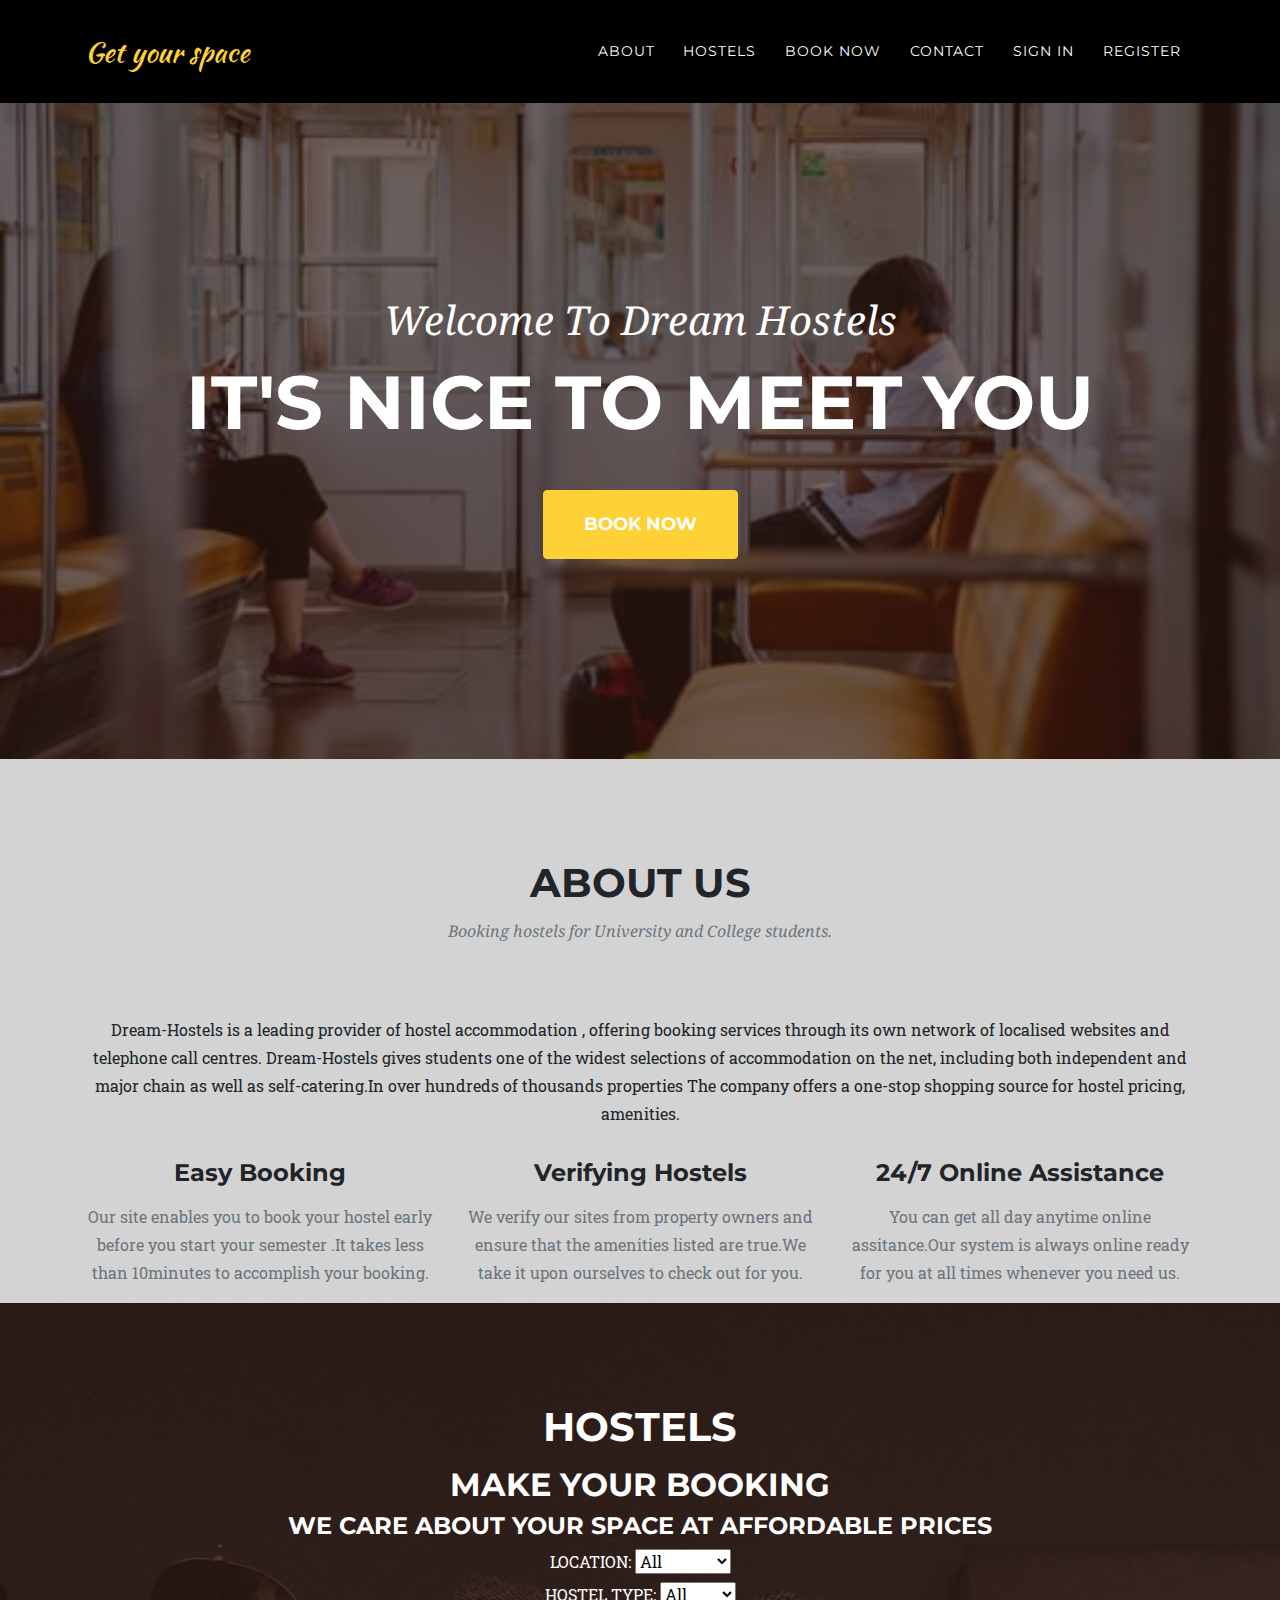
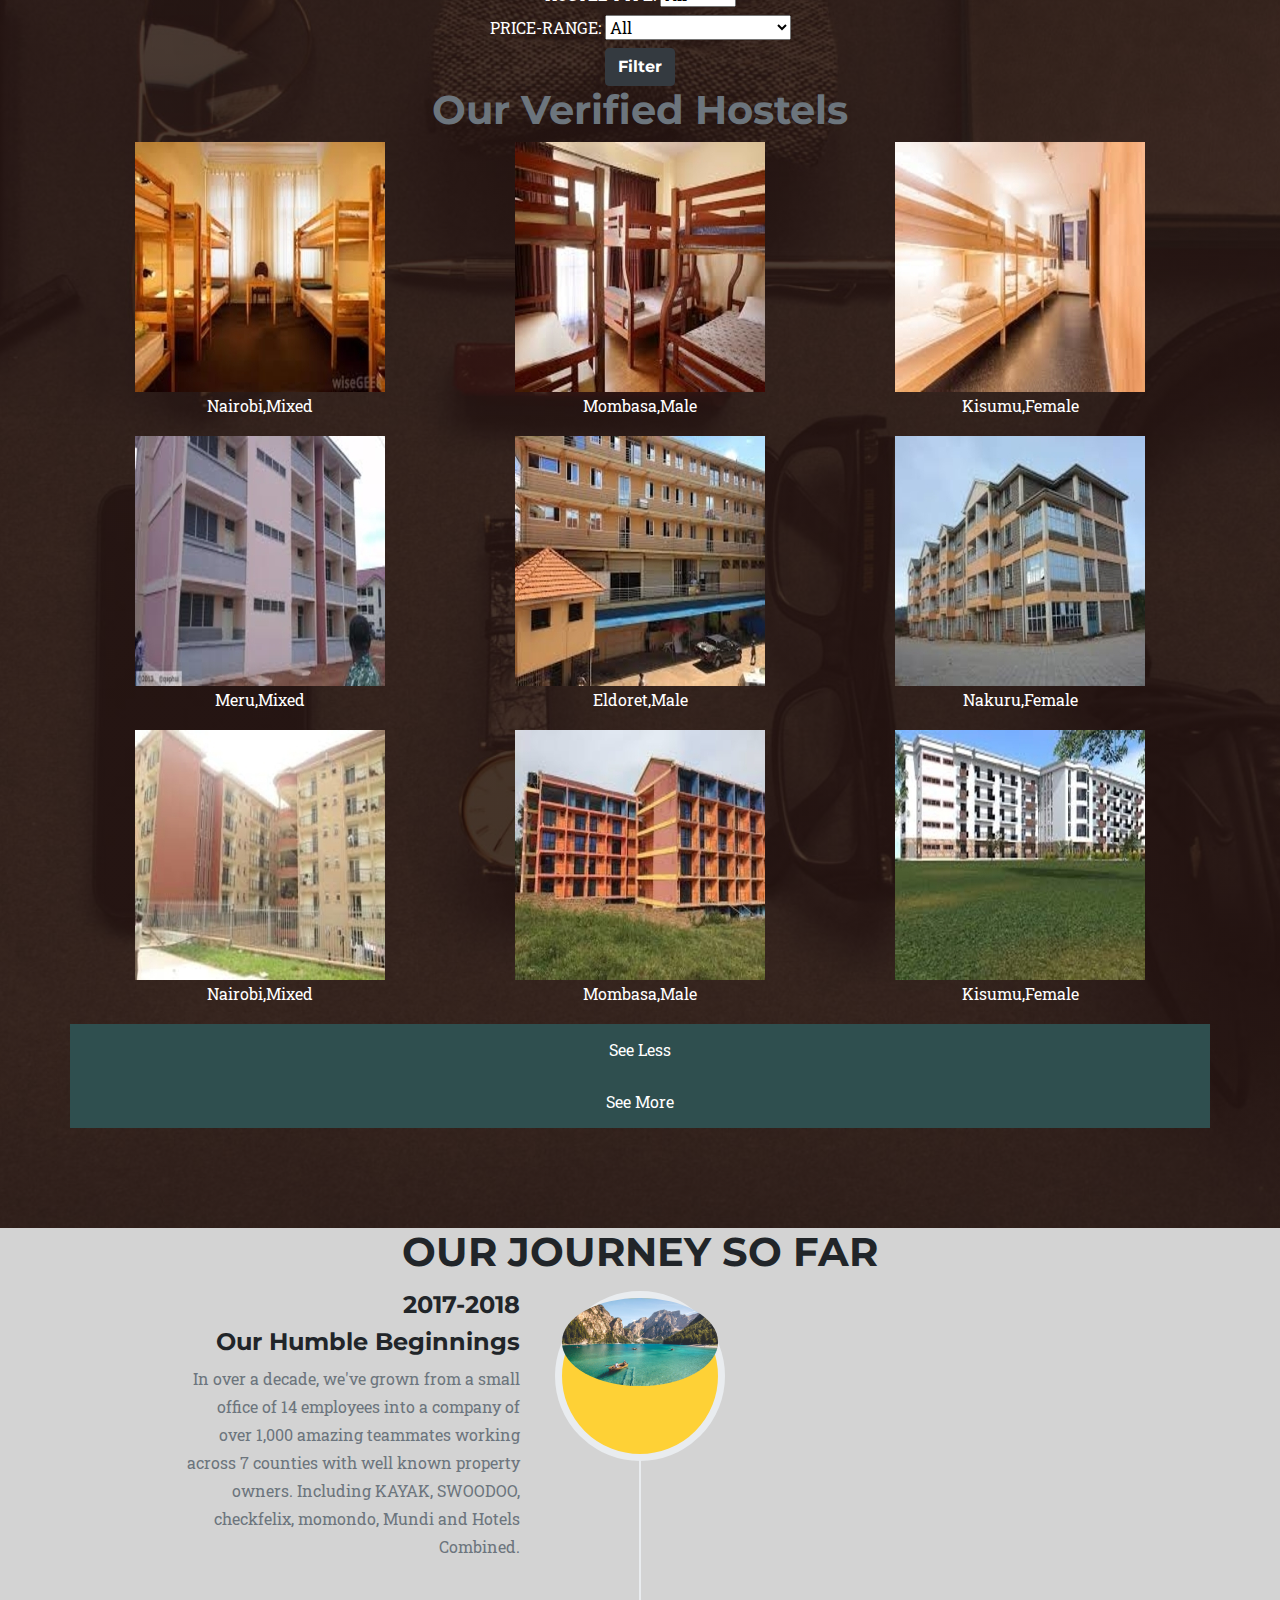
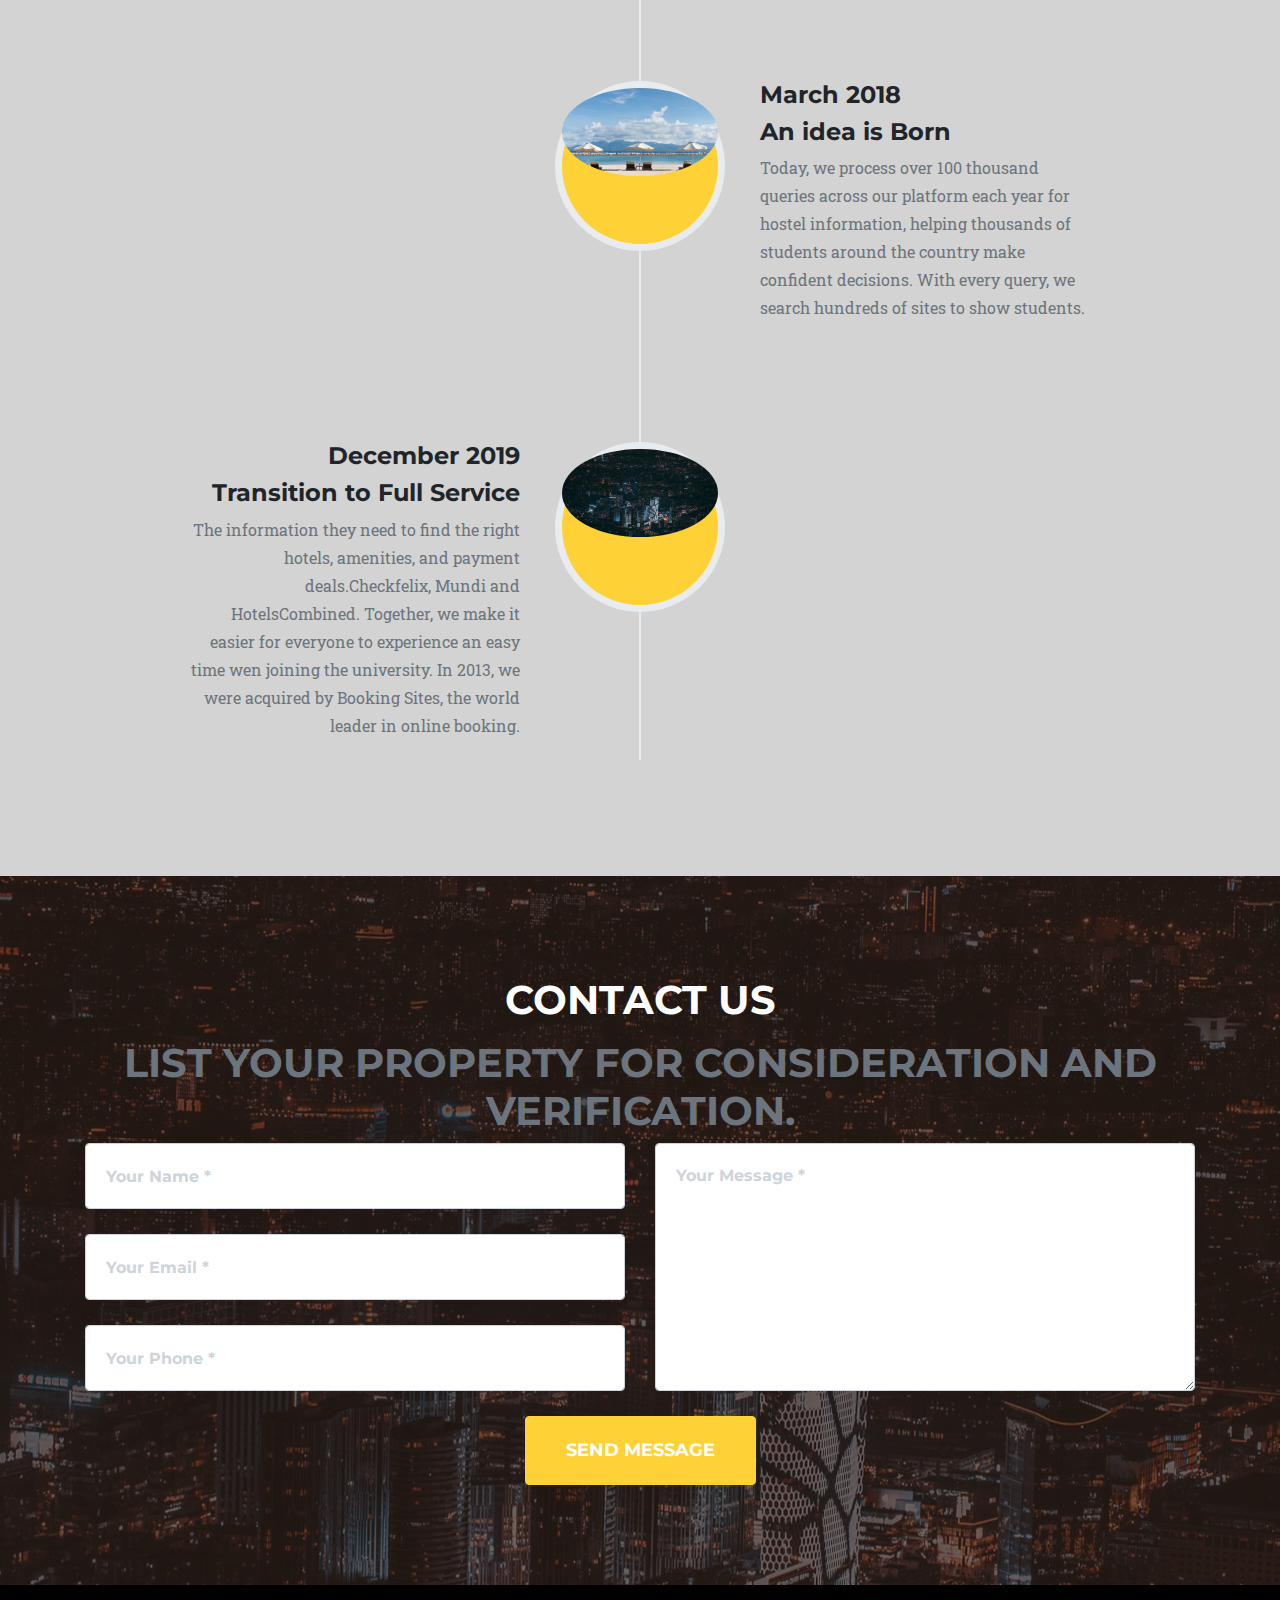
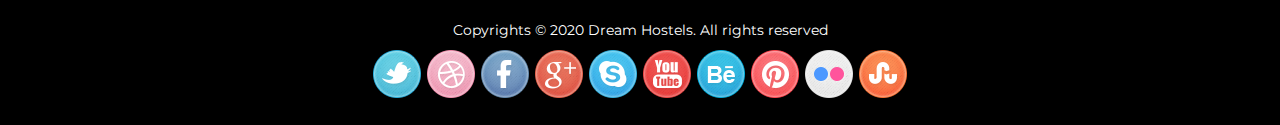
==== commit 1b9b0f34: "final commit" ====
--- a/index.html
+++ b/index.html
@@ -52,7 +52,10 @@
             <a class="nav-link js-scroll-trigger" href="index.html#contact">Contact</a>
           </li>
           <li class="nav-item">
-            <a class="nav-link js-scroll-trigger" href="log.html">Register/Sign In</a>
+            <a class="nav-link js-scroll-trigger" href="log.html">Sign In</a>
+          </li>
+          <li class="nav-item">
+            <a class="nav-link js-scroll-trigger" href="register.html">Register</a>
           </li>
         </ul>
       </div>
@@ -65,7 +68,7 @@
       <div class="intro-text">
         <div class="intro-lead-in">Welcome To Dream Hostels</div>
         <div class="intro-heading text-uppercase">It's Nice To Meet You</div>
-        <a class="btn btn-primary btn-xl text-uppercase js-scroll-trigger" href="#book">Book Now</a>
+        <a class="btn btn-primary btn-xl text-uppercase js-scroll-trigger" href="#booking">Book Now</a>
       </div>
     </div>
    
@@ -122,7 +125,7 @@
               <div class="top">
                 <label for="Dreams-Hostels">LOCATION:</label>
                 <select id="LOCATION" class="mdb-select md-form">
-                  <option value="" disabled selected>Choose your option</option>
+                  <option value="" disabled selected>All</option>
                   <option value="nairobi">Nairobi</option>
                   <option value="mombasa">Mombasa</option>
                   <option value="kisumu">Kisumu</option>
@@ -135,7 +138,7 @@
               <div class="top">
                 <label for="Dreams-Hostels">HOSTEL TYPE:</label>
                 <select id="HOSTEL TYPE" class="mdb-select md-form">
-                  <option value="" disabled selected>Choose your option</option>
+                  <option value="" disabled selected>All</option>
                   <option value="male">Male</option>
                   <option value="female">Female</option>
                   <option value="mixed">Mixed</option>
@@ -145,7 +148,7 @@
               <div class="top">
                 <label for="Dreams-Hostels">PRICE-RANGE:</label>
                 <select id="PRICE RANGE" class="mdb-select md-form">
-                  <option value="" disabled selected>Choose your option</option>
+                  <option value="" disabled selected>All</option>
                   <option value="0-5000">Ksh.0- Ksh.5000</option>
                   <option value="5001-10000">Ksh.5001- ksh.10000</option>
                   <option value="10001-20000">Khs.10001- Khs.20000</option>
@@ -153,7 +156,7 @@
                 </select>
                 <br>
           
-                <button id="filter-btn" type="button" class="btn btn-dark">Checkout</button>
+                <button id="filter-btn" type="button" class="btn btn-dark">Filter</button>
           </div>
               </div>
               </div> 
@@ -161,7 +164,7 @@
           </div>
         </div>
         <div class="row">
-          <div class="col-md-4 col-sm-6 portfolio-item">
+          <div class="col-md-4 col-sm-6 portfolio-item hostel1 nairobi mixed 5000-10000)">
             <div class="portfolio-link" data-toggle="modal">
               <img class="img-fluid" src="./Images/hstl-1.jpg" alt="">
             </div>
@@ -178,9 +181,10 @@
                 <li>Hot shower</li>
               </ul>
               <button class="portfolio-item hostel1" type="button" class="btn btn-dark">BOOK</button>
+              <p id="hostel1"></p>
             </div>
           </div>
-          <div class="col-md-4 col-sm-6 portfolio-item">
+          <div class="col-md-4 col-sm-6 portfolio-item hostel2 mombasa male 5001-10000">
             <div class="portfolio-link" data-toggle="modal">
               <img class="img-fluid" src="Images/hstl-2.jpg" alt="">
             </div>
@@ -197,9 +201,10 @@
                 <li>24 hrs security</li>
               </ul>
               <button class="portfolio-item hostel2" type="button" class="btn btn-dark">BOOK</button>
+              <p id="hostel2"></p>
             </div>
           </div>
-          <div class="col-md-4 col-sm-6 portfolio-item">
+          <div class="col-md-4 col-sm-6 portfolio-item hostel3 kisumu female 10001-20000">
             <div class="portfolio-link" data-toggle="modal">
               <img class="img-fluid" src="Images/hstl-3.jpg" alt="">
             </div>
@@ -217,9 +222,10 @@
                 <li>TV room with Dstv</li>
               </ul>
               <button class="portfolio-item hostel3" type="button" class="btn btn-dark">BOOK</button>
+              <p id="hostel3"></p>
             </div>
           </div>
-          <div class="col-md-4 col-sm-6 portfolio-item">
+          <div class="col-md-4 col-sm-6 portfolio-item hostel4 meru mixed 10001-20000">
             <div class="portfolio-link" data-toggle="modal">
               <img class="img-fluid" src="Images/hstl-4.jpg" alt="">
             </div>
@@ -237,9 +243,10 @@
                 <li>Hot shower</li>
               </ul>
               <button class="portfolio-item hostel4" type="button" class="btn btn-dark">BOOK</button>
+              <p id="hostel4"></p>
             </div>
           </div>
-          <div class="col-md-4 col-sm-6 portfolio-item">
+          <div class="col-md-4 col-sm-6 portfolio-item hostel5 eldoret male 0-5000">
             <div class="portfolio-link" data-toggle="modal">
               <img class="img-fluid" src="./Images/hstl-5.jpg" alt="">
             </div>
@@ -255,9 +262,10 @@
                 <li>TV room with Dstv</li>
               </ul>
               <button class="portfolio-item hostel5" type="button" class="btn btn-dark">BOOK</button>
+              <p id="hostel5"></p>
             </div>
           </div>
-          <div class="col-md-4 col-sm-6 portfolio-item">
+          <div class="col-md-4 col-sm-6 portfolio-item hostel6 nakuru female 10001-20000">
             <div class="portfolio-link" data-toggle="modal">
               <img class="img-fluid" src="./Images/hstl-6.jpg" alt="">
             </div>
@@ -275,9 +283,10 @@
                 <li>TV room with Dstv</li>
               </ul>
               <button class="portfolio-item hostel6" type="button" class="btn btn-dark">BOOK</button>
+              <p id="hostel6"></p>
             </div>
           </div>
-          <div class="col-md-4 col-sm-6 portfolio-item">
+          <div class="col-md-4 col-sm-6 portfolio-item hostel7 nairobi mixed 10001-20000">
             <div class="portfolio-link" data-toggle="modal">
               <img class="img-fluid" src="./Images/hstl-7.jpg" alt="">
             </div>
@@ -293,9 +302,10 @@
                 <li>TV room with Dstv</li>
               </ul>
               <button class="portfolio-item hostel7" type="button" class="btn btn-dark">BOOK</button>
+              <p id="hostel7"></p>
             </div>
           </div>
-          <div class="col-md-4 col-sm-6 portfolio-item">
+          <div class="col-md-4 col-sm-6 portfolio-item hostel8 mombasa male 10001-20000">
             <div class="portfolio-link" data-toggle="modal">
               <img class="img-fluid" src="./Images/hstl-8.jpg" alt="">
             </div>
@@ -312,9 +322,10 @@
                 <li>Hot shower</li>
               </ul>
               <button class="portfolio-item hostel8" type="button" class="btn btn-dark">BOOK</button>
+              <p id="hostel8"></p>
             </div>
           </div>
-          <div class="col-md-4 col-sm-6 portfolio-item">
+          <div class="col-md-4 col-sm-6 portfolio-item hostel9 kisumu female 5001-10000">
             <div class="portfolio-link" data-toggle="modal">
               <img class="img-fluid" src="./Images/hstl-9.jpg" alt="">
             </div>
@@ -330,6 +341,7 @@
                 <li>TV room with Dstv</li>
               </ul>
               <button class="portfolio-item hostel9" type="button" class="btn btn-dark">BOOK</button>
+              <p id="9"></p>
             </div>
           </div>
           <br><br><br><br>
@@ -340,7 +352,7 @@
 
 
           <section class="row" id="wrapping">
-            <div class="col-md-4 col-sm-6 portfolio-item">
+            <div class="col-md-4 col-sm-6 portfolio-item hostel10 meru mixed 10001-20000">
               <div class="portfolio-link" data-toggle="modal">
                 <img class="img-fluid" src="./Images/hstl-10.jpg" alt="">
               </div>
@@ -360,7 +372,7 @@
                 <button class="portfolio-item hostel10" type="button" class="btn btn-dark">BOOK</button>
               </div>
             </div>
-            <div class="col-md-4 col-sm-6 portfolio-item">
+            <div class="col-md-4 col-sm-6 portfolio-item hostel11 eldoret male 15000">
               <div class="portfolio-link" data-toggle="modal">
                 <img class="img-fluid" src="./Images/hstl-11.jpg" alt="">
               </div>
@@ -378,7 +390,7 @@
                 <button class="portfolio-item hostel11" type="button" class="btn btn-dark">BOOK</button>
               </div>
             </div>
-            <div class="col-md-4 col-sm-6 portfolio-item">
+            <div class="col-md-4 col-sm-6 portfolio-item hostel12 nakuru female 10001-20000">
               <div class="portfolio-link" data-toggle="modal">
                 <img class="img-fluid" src="./Images/hstl-12.jpg" alt="">
               </div>
@@ -396,7 +408,7 @@
                 <button class="portfolio-item hostel12" type="button" class="btn btn-dark">BOOK</button>
               </div>
             </div>
-            <div class="col-md-4 col-sm-6 portfolio-item">
+            <div class="col-md-4 col-sm-6 portfolio-item hostel13 nairobi mixed 5001-10000">
               <div class="portfolio-link" data-toggle="modal">
                 <img class="img-fluid" src="./Images/hstl-13.jpg" alt="">
               </div>
@@ -416,7 +428,7 @@
                 <button class="portfolio-item hostel13" type="button" class="btn btn-dark">BOOK</button>
               </div>
             </div>
-            <div class="col-md-4 col-sm-6 portfolio-item">
+            <div class="col-md-4 col-sm-6 portfolio-item hostel14 mombasa male 3000">
               <div class="portfolio-link" data-toggle="modal">
                 <img class="img-fluid" src="./Images/hstl-14.jpg" alt="">
               </div>
@@ -434,7 +446,7 @@
                 <button class="portfolio-item hostel14" type="button" class="btn btn-dark">BOOK</button>
               </div>
             </div>
-            <div class="col-md-4 col-sm-6 portfolio-item">
+            <div class="col-md-4 col-sm-6 portfolio-item hostel15 kisumu female 9000">
               <div class="portfolio-link" data-toggle="modal">
                 <img class="img-fluid" src="./Images/hstl-15.jpg" alt="">
               </div>
@@ -454,7 +466,7 @@
                 <button class="portfolio-item hostel15" type="button" class="btn btn-dark">BOOK</button>
               </div>
             </div>
-            <div class="col-md-4 col-sm-6 portfolio-item">
+            <div class="col-md-4 col-sm-6 portfolio-item hostel16 meru mixed 5001-10000">
               <div class="portfolio-link" data-toggle="modal">
                 <img class="img-fluid" src="./Images/hstl-16.jpg" alt="">
               </div>
@@ -474,7 +486,7 @@
                 <button class="portfolio-item hostel16" type="button" class="btn btn-dark">BOOK</button>
               </div>
             </div>
-            <div class="col-md-4 col-sm-6 portfolio-item">
+            <div class="col-md-4 col-sm-6 portfolio-item hostel17 eldoret male 10001-20000)">
               <div class="portfolio-link" data-toggle="modal">
                 <img class="img-fluid" src="./Images/hstl-17.jpg" alt="">
               </div>
@@ -492,7 +504,7 @@
                 <button class="portfolio-item hostel17" type="button" class="btn btn-dark">BOOK</button>
               </div>
             </div>
-            <div class="col-md-4 col-sm-6 portfolio-item">
+            <div class="col-md-4 col-sm-6 portfolio-item hostel18 nakuru female 10001-20000)">
               <div class="portfolio-link" data-toggle="modal">
                 <img class="img-fluid" src="./Images/hstl-18.jpg" alt="">
               </div>
@@ -511,7 +523,7 @@
                 <button class="portfolio-item hostel18" type="button" class="btn btn-dark">BOOK</button>
               </div>
             </div>
-            <div class="col-md-4 col-sm-6 portfolio-item">
+            <div class="col-md-4 col-sm-6 portfolio-item hostel19 nairobi mixed 3500">
               <div class="portfolio-link" data-toggle="modal">
                 <img class="img-fluid" src="./Images/hstl-19.jpg" alt="">
               </div>
@@ -529,7 +541,7 @@
                 <button class="portfolio-item hostel19" type="button" class="btn btn-dark">BOOK</button>
               </div>
             </div>
-            <div class="col-md-4 col-sm-6 portfolio-item">
+            <div class="col-md-4 col-sm-6 portfolio-item hostel20 mombasa male 0-5000">
               <div class="portfolio-link" data-toggle="modal">
                 <img class="img-fluid" src="./Images/hstl-20.jpg" alt="">
               </div>
@@ -547,7 +559,7 @@
                 <button class="portfolio-item hostel20" type="button" class="btn btn-dark">BOOK</button>
               </div>
             </div>
-            <div class="col-md-4 col-sm-6 portfolio-item">
+            <div class="col-md-4 col-sm-6 portfolio-item hostel22 nairobi female 5001-10000">
               <div class="portfolio-link" data-toggle="modal">
                 <img class="img-fluid" src="./Images/hstl-22.jpg" alt="">
               </div>
@@ -563,10 +575,10 @@
                   <li>Study Room</li>
                   <li>Hot shower</li>
                 </ul>
-                <button class="portfolio-item hostel21" type="button" class="btn btn-dark">BOOK</button>
-              </div>
-            </div>
-            <div class="col-md-4 col-sm-6 portfolio-item">
+                <button class="portfolio-item hostel22" type="button" class="btn btn-dark">BOOK</button>
+              </div>
+            </div>
+            <div class="col-md-4 col-sm-6 portfolio-item hostel23 kisumu male 10001-20000">
               <div class="portfolio-link" data-toggle="modal">
                 <img class="img-fluid" src="./Images/hstl-23.jpg" alt="">
               </div>
@@ -583,10 +595,10 @@
                   <li>free Wifi</li>
                   <li>TV room with Dstv</li>
                 </ul>
-                <button class="portfolio-item hostel22" type="button" class="btn btn-dark">BOOK</button>
-              </div>
-            </div>
-            <div class="col-md-4 col-sm-6 portfolio-item">
+                <button class="portfolio-item hostel23" type="button" class="btn btn-dark">BOOK</button>
+              </div>
+            </div>
+            <div class="col-md-4 col-sm-6 portfolio-item hostel24 eldoret female 10001-20000">
               <div class="portfolio-link" data-toggle="modal">
                 <img class="img-fluid" src="./Images/hstl-24.jpg" alt="">
               </div>
@@ -602,10 +614,10 @@
                   <li>Dstv</li>
                   <li>Hot shower</li>
                 </ul>
-                <button class="portfolio-item hostel23" type="button" class="btn btn-dark">BOOK</button>
-              </div>
-            </div>
-            <div class="col-md-4 col-sm-6 portfolio-item">
+                <button class="portfolio-item hostel24" type="button" class="btn btn-dark">BOOK</button>
+              </div>
+            </div>
+            <div class="col-md-4 col-sm-6 portfolio-item hostel25 meru male 5001-10000">
               <div class="portfolio-link" data-toggle="modal">
                 <img class="img-fluid" src="./Images/hstl-25.jpg" alt="">
               </div>
@@ -620,10 +632,10 @@
                   <li>Hot-shower</li>
                   <li>TV room with Dstv</li>
                 </ul>
-                <button class="portfolio-item hostel24" type="button" class="btn btn-dark">BOOK</button>
-              </div>
-            </div>
-            <div class="col-md-4 col-sm-6 portfolio-item">
+                <button class="portfolio-item hostel25" type="button" class="btn btn-dark">BOOK</button>
+              </div>
+            </div>
+            <div class="col-md-4 col-sm-6 portfolio-item hostel26 nairobi mixed 10001-20000">
               <div class="portfolio-link" data-toggle="modal">
                 <img class="img-fluid" src="./Images/hstl-26.jpg" alt="">
               </div>
@@ -640,10 +652,10 @@
                   <li>free Wifi</li>
                   <li>TV room with Dstv</li>
                 </ul>
-                <button class="portfolio-item hostel25" type="button" class="btn btn-dark">BOOK</button>
-              </div>
-            </div>
-            <div class="col-md-4 col-sm-6 portfolio-item">
+                <button class="portfolio-item hostel26" type="button" class="btn btn-dark">BOOK</button>
+              </div>
+            </div>
+            <div class="col-md-4 col-sm-6 portfolio-item hostel27 nakuru female 5001-10000">
               <div class="portfolio-link" data-toggle="modal">
                 <img class="img-fluid" src="./Images/hstl-27.jpg" alt="">
               </div>
@@ -658,10 +670,10 @@
                   <li>Hot-shower</li>
                   <li>TV room with Dstv</li>
                 </ul>
-                <button class="portfolio-item hostel26" type="button" class="btn btn-dark">BOOK</button>
-              </div>
-            </div>
-            <div class="col-md-4 col-sm-6 portfolio-item">
+                <button class="portfolio-item hostel27" type="button" class="btn btn-dark">BOOK</button>
+              </div>
+            </div>
+            <div class="col-md-4 col-sm-6 portfolio-item hostel28 mombasa female 10001-20000)">
               <div class="portfolio-link" data-toggle="modal">
                 <img class="img-fluid" src="./Images/hstl-28.jpg" alt="">
               </div>
@@ -676,10 +688,10 @@
                   <li>Hot-shower</li>
                   <li>TV room with Dstv</li>
                 </ul>
-                <button class="portfolio-item hostel27" type="button" class="btn btn-dark">BOOK</button>
-              </div>
-            </div>
-            <div class="col-md-4 col-sm-6 portfolio-item">
+                <button class="portfolio-item hostel28" type="button" class="btn btn-dark">BOOK</button>
+              </div>
+            </div>
+            <div class="col-md-4 col-sm-6 portfolio-item hostel29 kisumu male 10001-20000">
               <div class="portfolio-link" data-toggle="modal">
                 <img class="img-fluid" src="./Images/hstl-29.jpg" alt="">
               </div>
@@ -694,10 +706,10 @@
                   <li>Hot-shower</li>
                   <li>TV room with Dstv</li>
                 </ul>
-                <button class="portfolio-item hostel28" type="button" class="btn btn-dark">BOOK</button>
-              </div>
-            </div>
-            <div class="col-md-4 col-sm-6 portfolio-item">
+                <button class="portfolio-item hostel29" type="button" class="btn btn-dark">BOOK</button>
+              </div>
+            </div>
+            <div class="col-md-4 col-sm-6 portfolio-item hostlel30 nairobi female 20001">
               <div class="portfolio-link" data-toggle="modal">
                 <img class="img-fluid" src="./Images/hstl-30.jpg" alt="">
               </div>
@@ -714,10 +726,10 @@
                   <li>free Wifi</li>
                   <li>TV room with Dstv</li>
                 </ul>
-                <button class="portfolio-item hostel29" type="button" class="btn btn-dark">BOOK</button>
-              </div>
-            </div>
-            <div class="col-md-4 col-sm-6 portfolio-item">
+                <button class="portfolio-item hostel30" type="button" class="btn btn-dark">BOOK</button>
+              </div>
+            </div>
+            <div class="col-md-4 col-sm-6 portfolio-item hostel31 eldoret male 5001-10000">
               <div class="portfolio-link" data-toggle="modal">
                 <img class="img-fluid" src="./Images/hstl-31.jpg" alt="">
               </div>
@@ -732,10 +744,10 @@
                   <li>Hot-shower</li>
                   <li>TV room with Dstv</li>
                 </ul>
-                <button class="portfolio-item hostel30" type="button" class="btn btn-dark">BOOK</button>
-              </div>
-            </div>
-            <div class="col-md-4 col-sm-6 portfolio-item">
+                <button class="portfolio-item hostel31" type="button" class="btn btn-dark">BOOK</button>
+              </div>
+            </div>
+            <div class="col-md-4 col-sm-6 portfolio-item hostel32 meru male 10001-20000">
               <div class="portfolio-link" data-toggle="modal">
                 <img class="img-fluid" src="./Images/hstl-32.jpg" alt="">
               </div>
@@ -751,10 +763,10 @@
                   <li>Dstv</li>
                   <li>Hot shower</li>
                 </ul>
-                <button class="portfolio-item hostel31" type="button" class="btn btn-dark">BOOK</button>
-              </div>
-            </div>
-            <div class="col-md-4 col-sm-6 portfolio-item">
+                <button class="portfolio-item hostel32" type="button" class="btn btn-dark">BOOK</button>
+              </div>
+            </div>
+            <div class="col-md-4 col-sm-6 portfolio-item hostel33 kisumu mixed 5001-10000">
               <div class="portfolio-link" data-toggle="modal">
                 <img class="img-fluid" src="./Images/hstl-33.jpg" alt="">
               </div>
@@ -770,10 +782,10 @@
                   <li>Study Room</li>
                   <li>Hot shower</li>
                 </ul>
-                <button class="portfolio-item hostel32" type="button" class="btn btn-dark">BOOK</button>
-              </div>
-            </div>
-            <div class="col-md-4 col-sm-6 portfolio-item">
+                <button class="portfolio-item hostel33" type="button" class="btn btn-dark">BOOK</button>
+              </div>
+            </div>
+            <div class="col-md-4 col-sm-6 portfolio-item hostel34 nakuru male 10001-20000">
               <div class="portfolio-link" data-toggle="modal">
                 <img class="img-fluid" src="./Images/hstl-34.jpg" alt="">
               </div>
@@ -790,10 +802,10 @@
                   <li>free Wifi</li>
                   <li>TV room with Dstv</li>
                 </ul>
-                <button class="portfolio-item hostel33" type="button" class="btn btn-dark">BOOK</button>
-              </div>
-            </div>
-            <div class="col-md-4 col-sm-6 portfolio-item">
+                <button class="portfolio-item hostel34" type="button" class="btn btn-dark">BOOK</button>
+              </div>
+            </div>
+            <div class="col-md-4 col-sm-6 portfolio-item hostel35 nairobi female 20001">
               <div class="portfolio-link" data-toggle="modal">
                 <img class="img-fluid" src="./Images/hstl-35.jpg" alt="">
               </div>
@@ -808,10 +820,10 @@
                   <li>Hot-shower</li>
                   <li>TV room with Dstv</li>
                 </ul>
-                <button class="portfolio-item hostel34" type="button" class="btn btn-dark">BOOK</button>
-              </div>
-            </div>
-            <div class="col-md-4 col-sm-6 portfolio-item">
+                <button class="portfolio-item hostel35" type="button" class="btn btn-dark">BOOK</button>
+              </div>
+            </div>
+            <div class="col-md-4 col-sm-6 portfolio-item hostel36 eldoret female 10001-20000">
               <div class="portfolio-link" data-toggle="modal">
                 <img class="img-fluid" src="./Images/hstl-36.jpg" alt="">
               </div>
@@ -827,10 +839,10 @@
                   <li>Dstv</li>
                   <li>Hot shower</li>
                 </ul>
-                <button class="portfolio-item hostel35" type="button" class="btn btn-dark">BOOK</button>
-              </div>
-            </div>
-            <div class="col-md-4 col-sm-6 portfolio-item">
+                <button class="portfolio-item hostel36" type="button" class="btn btn-dark">BOOK</button>
+              </div>
+            </div>
+            <div class="col-md-4 col-sm-6 portfolio-item hostel37 eldoret female 10001-20000">
               <div class="portfolio-link" data-toggle="modal">
                 <img class="img-fluid" src="./Images/hstl-37.jpg" alt="">
               </div>
@@ -845,10 +857,10 @@
                   <li>Hot-shower</li>
                   <li>TV room with Dstv</li>
                 </ul>
-                <button class="portfolio-item hostel36" type="button" class="btn btn-dark">BOOK</button>
-              </div>
-            </div>
-            <div class="col-md-4 col-sm-6 portfolio-item">
+                <button class="portfolio-item hostel37" type="button" class="btn btn-dark">BOOK</button>
+              </div>
+            </div>
+            <div class="col-md-4 col-sm-6 portfolio-item hostel38 eldoret female 10001-20000">
               <div class="portfolio-link" data-toggle="modal">
                 <img class="img-fluid" src="./Images/hstl-38.jpg" alt="">
               </div>
@@ -863,10 +875,10 @@
                   <li>Hot-shower</li>
                   <li>TV room with Dstv</li>
                 </ul>
-                <button class="portfolio-item hostel37" type="button" class="btn btn-dark">BOOK</button>
-              </div>
-            </div>
-            <div class="col-md-4 col-sm-6 portfolio-item">
+                <button class="portfolio-item hostel38" type="button" class="btn btn-dark">BOOK</button>
+              </div>
+            </div>
+            <div class="col-md-4 col-sm-6 portfolio-item hostel39 eldoret female 10001-20000">
               <div class="portfolio-link" data-toggle="modal">
                 <img class="img-fluid" src="./Images/hstl-39.jpg" alt="">
               </div>
@@ -882,10 +894,10 @@
                   <li>Wifi</li>
                   <li>24 hrs security</li>
                 </ul>
-                <button class="portfolio-item hostel38" type="button" class="btn btn-dark">BOOK</button>
-              </div>
-            </div>
-            <div class="col-md-4 col-sm-6 portfolio-item">
+                <button class="portfolio-item hostel39" type="button" class="btn btn-dark">BOOK</button>
+              </div>
+            </div>
+            <div class="col-md-4 col-sm-6 portfolio-item hostel40 eldoret female 10001-20000">
               <div class="portfolio-link" data-toggle="modal">
                 <img class="img-fluid" src="./Images/hstl-40.jpg" alt="">
               </div>
@@ -901,10 +913,10 @@
                   <li>Dstv</li>
                   <li>Hot shower</li>
                 </ul>
-                <button class="portfolio-item hostel39" type="button" class="btn btn-dark">BOOK</button>
-              </div>
-            </div>
-            <div class="col-md-4 col-sm-6 portfolio-item">
+                <button class="portfolio-item hostel40" type="button" class="btn btn-dark">BOOK</button>
+              </div>
+            </div>
+            <div class="col-md-4 col-sm-6 portfolio-item hostel41 eldoret female 10001-20000">
               <div class="portfolio-link" data-toggle="modal">
                 <img class="img-fluid" src="./Images/hstl-41.jpg" alt="">
               </div>
@@ -921,10 +933,10 @@
                   <li>Study Room</li>
                   <li>Hot shower</li>
                 </ul>
-                <button class="portfolio-item hostel40" type="button" class="btn btn-dark">BOOK</button>
-              </div>
-            </div>
-            <div class="col-md-4 col-sm-6 portfolio-item">
+                <button class="portfolio-item hostel41" type="button" class="btn btn-dark">BOOK</button>
+              </div>
+            </div>
+            <div class="col-md-4 col-sm-6 portfolio-item hostel42 meru female 5001-10000">
               <div class="portfolio-link" data-toggle="modal">
                 <img class="img-fluid" src="./Images/hstl-42.jpg" alt="">
               </div>
@@ -941,10 +953,10 @@
                   <li>Wifi</li>
                   <li>24 hrs security</li>
                 </ul>
-                <button class="portfolio-item hostel41" type="button" class="btn btn-dark">BOOK</button>
-              </div>
-            </div>
-            <div class="col-md-4 col-sm-6 portfolio-item">
+                <button class="portfolio-item hostel42" type="button" class="btn btn-dark">BOOK</button>
+              </div>
+            </div>
+            <div class="col-md-4 col-sm-6 portfolio-item hostel43 nairobi female 5001-10000">
               <div class="portfolio-link" data-toggle="modal">
                 <img class="img-fluid" src="./Images/hstl-43.jpg" alt="">
               </div>
@@ -960,10 +972,10 @@
                   <li>Dstv</li>
                   <li>Hot shower</li>
                 </ul>
-                <button class="portfolio-item hostel42" type="button" class="btn btn-dark">BOOK</button>
-              </div>
-            </div>
-            <div class="col-md-4 col-sm-6 portfolio-item">
+                <button class="portfolio-item hostel43" type="button" class="btn btn-dark">BOOK</button>
+              </div>
+            </div>
+            <div class="col-md-4 col-sm-6 portfolio-item hostel44 nairobi mixed 20001">
               <div class="portfolio-link" data-toggle="modal">
                 <img class="img-fluid" src="./Images/hstl-44.jpg" alt="">
               </div>
@@ -978,10 +990,10 @@
                   <li>Hot-shower</li>
                   <li>TV room with Dstv</li>
                 </ul>
-                <button class="portfolio-item hostel43" type="button" class="btn btn-dark">BOOK</button>
-              </div>
-            </div>
-            <div class="col-md-4 col-sm-6 portfolio-item">
+                <button class="portfolio-item hostel44" type="button" class="btn btn-dark">BOOK</button>
+              </div>
+            </div>
+            <div class="col-md-4 col-sm-6 portfolio-item hostel45 nairobi mixed 20001">
               <div class="portfolio-link" data-toggle="modal">
                 <img class="img-fluid" src="./Images/hstl-45.jpg" alt="">
               </div>
@@ -999,10 +1011,10 @@
                   <li>Dstv</li>
                   <li>Hot shower</li>
                 </ul>
-                <button class="portfolio-item hostel44" type="button" class="btn btn-dark">BOOK</button>
-              </div>
-            </div>
-            <div class="col-md-4 col-sm-6 portfolio-item">
+                <button class="portfolio-item hostel45" type="button" class="btn btn-dark">BOOK</button>
+              </div>
+            </div>
+            <div class="col-md-4 col-sm-6 portfolio-item hostel21 nairobi mixed 20001">
               <div class="portfolio-link" data-toggle="modal">
                 <img class="img-fluid" src="./Images/hstl-21.jpg" alt="">
               </div>
@@ -1020,7 +1032,7 @@
                   <li>Dstv</li>
                   <li>Hot shower</li>
                 </ul>
-                <button class="portfolio-item hostel45" type="button" class="btn btn-dark">BOOK</button>
+                <button class="portfolio-item hostel21" type="button" class="btn btn-dark">BOOK</button>
               </div>
             </div>
           </section>
@@ -1170,6 +1182,19 @@
     <a href="www.stumble upon.com"><img src="./Images/social_icons/stumble_upon.png"></a>
   </footer>
 
+<!--Start of Tawk.to Script-->
+<script type="text/javascript">
+  var Tawk_API=Tawk_API||{}, Tawk_LoadStart=new Date();
+  (function(){
+  var s1=document.createElement("script"),s0=document.getElementsByTagName("script")[0];
+  s1.async=true;
+  s1.src='https://embed.tawk.to/5e5e138f6d48ff250ad8fbec/default';
+  s1.charset='UTF-8';
+  s1.setAttribute('crossorigin','*');
+  s0.parentNode.insertBefore(s1,s0);
+  })();
+  </script>
+  <!--End of Tawk.to Script-->
   <!-- Bootstrap core JavaScript -->
   <script src="https://code.jquery.com/jquery-3.4.1.js" integrity="sha256-WpOohJOqMqqyKL9FccASB9O0KwACQJpFTUBLTYOVvVU="
     crossorigin="anonymous"></script>
@@ -1177,6 +1202,8 @@
 
   <!-- Custom scripts for this template -->
   <script src="./js/scripts.js"></script>
+  <script src="./js/userscripts.js"></script>
+  <script src="./js/validatescripts.js"></script>
 
 </body>
 
--- a/css/styles.css
+++ b/css/styles.css
@@ -66,7 +66,7 @@
   }
 
   .card{
-    height: 370px;
+    height: 770px;
     width: 500px;
     background-color: rgba(0,0,0,0.5) !important;
     }
@@ -136,4 +136,4 @@
     margin-left: 4px;
     }
 
- + 
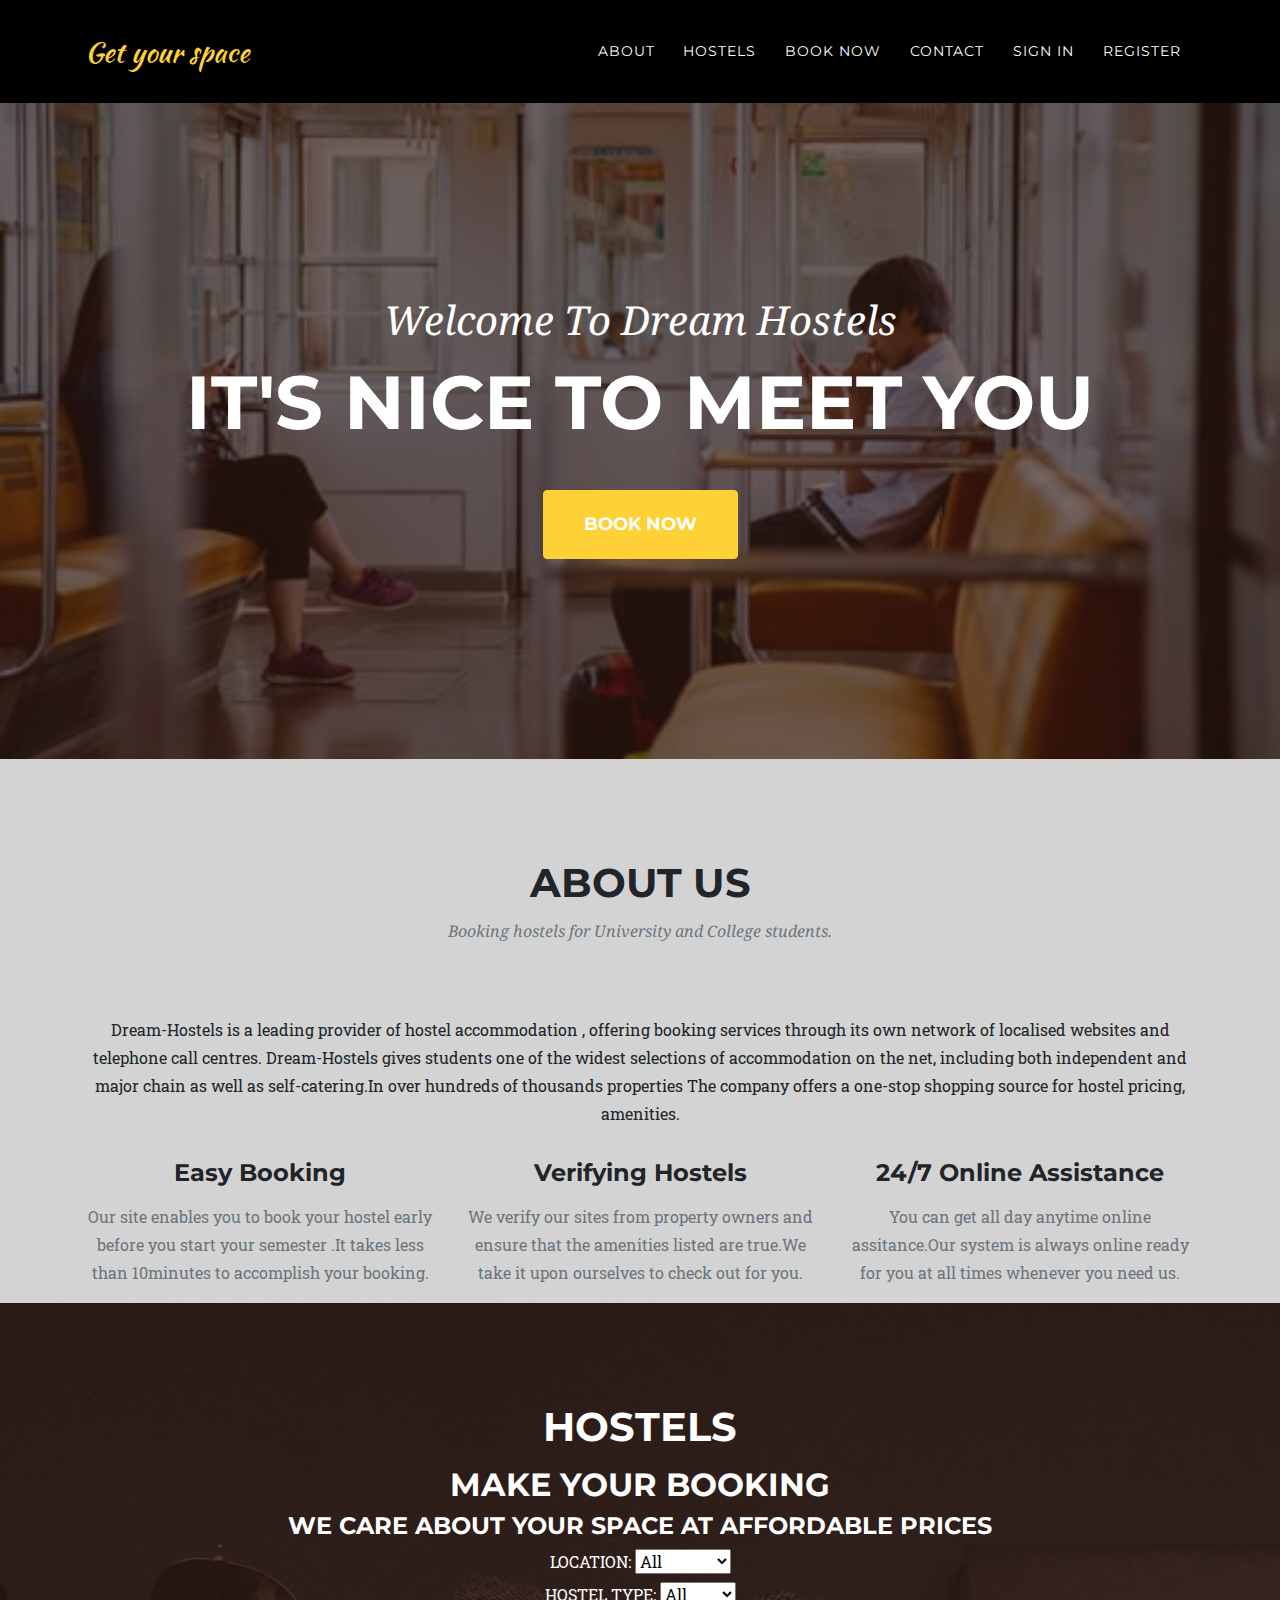
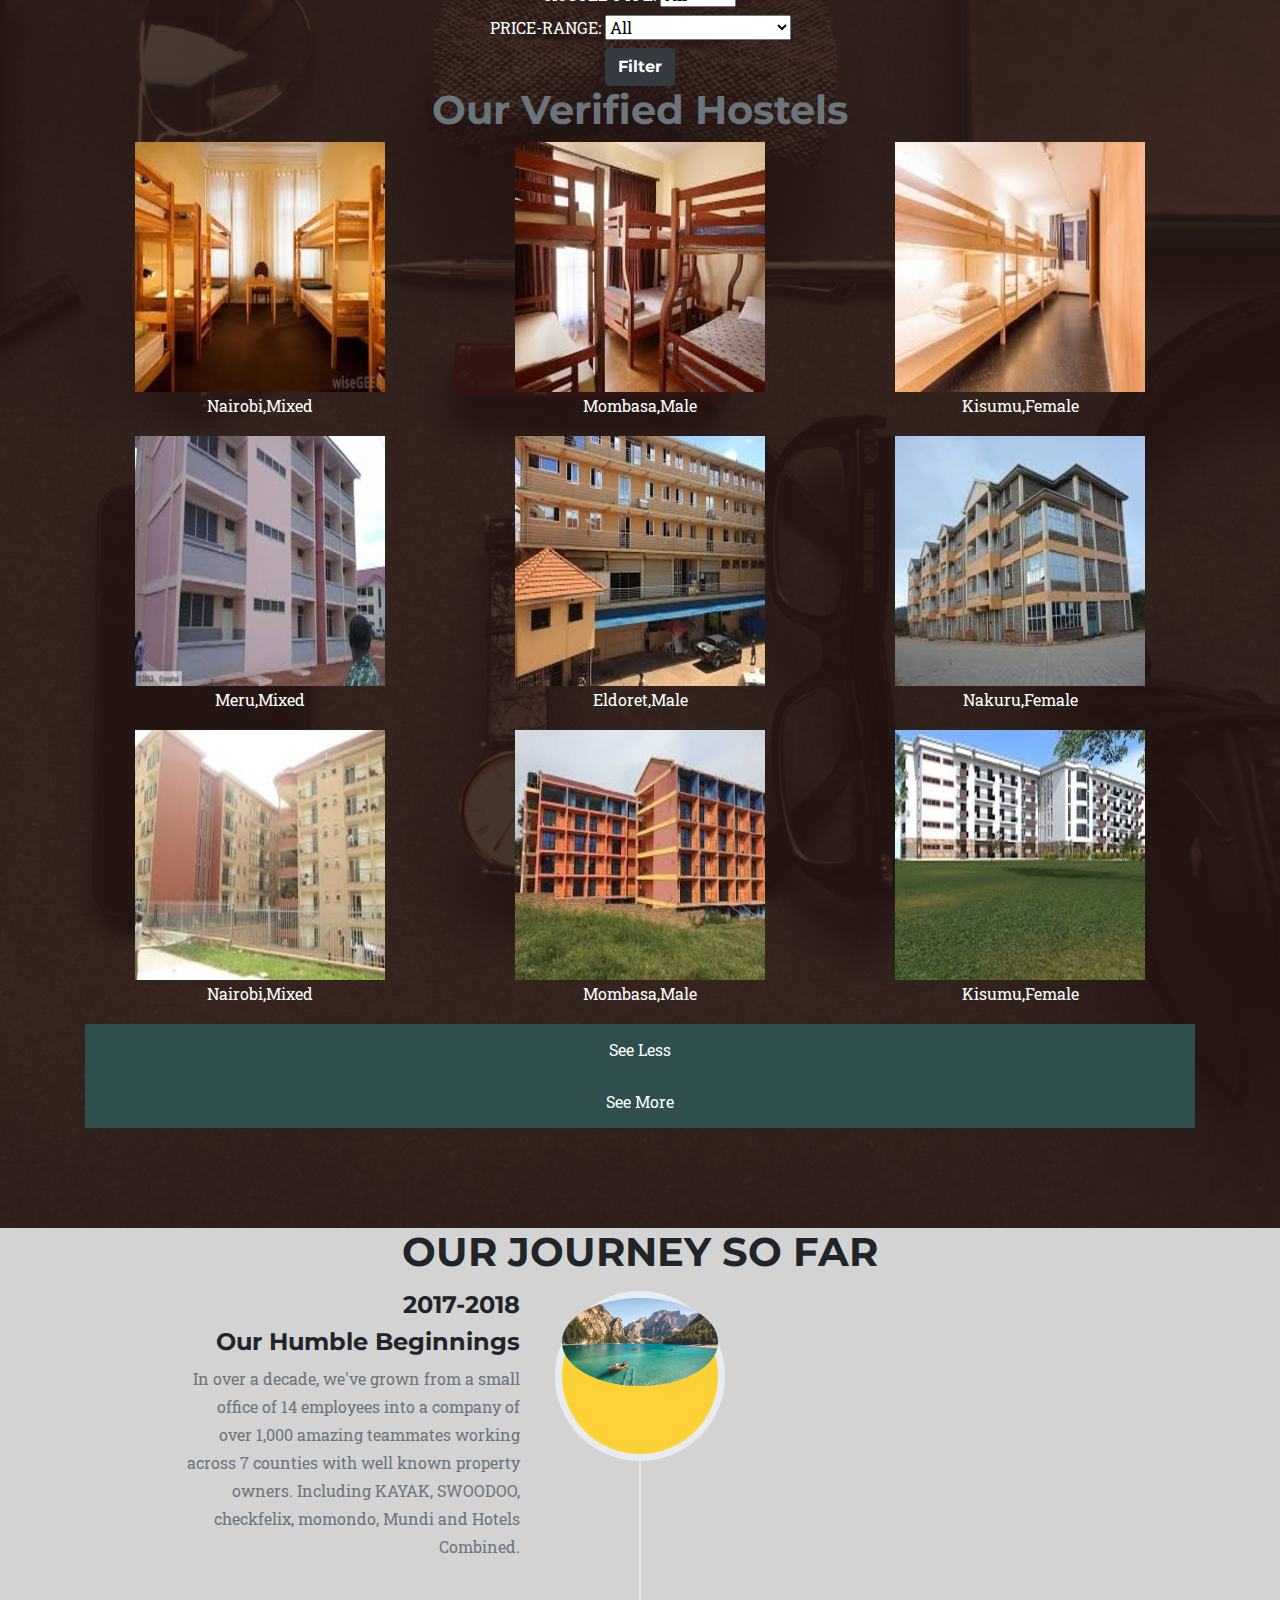
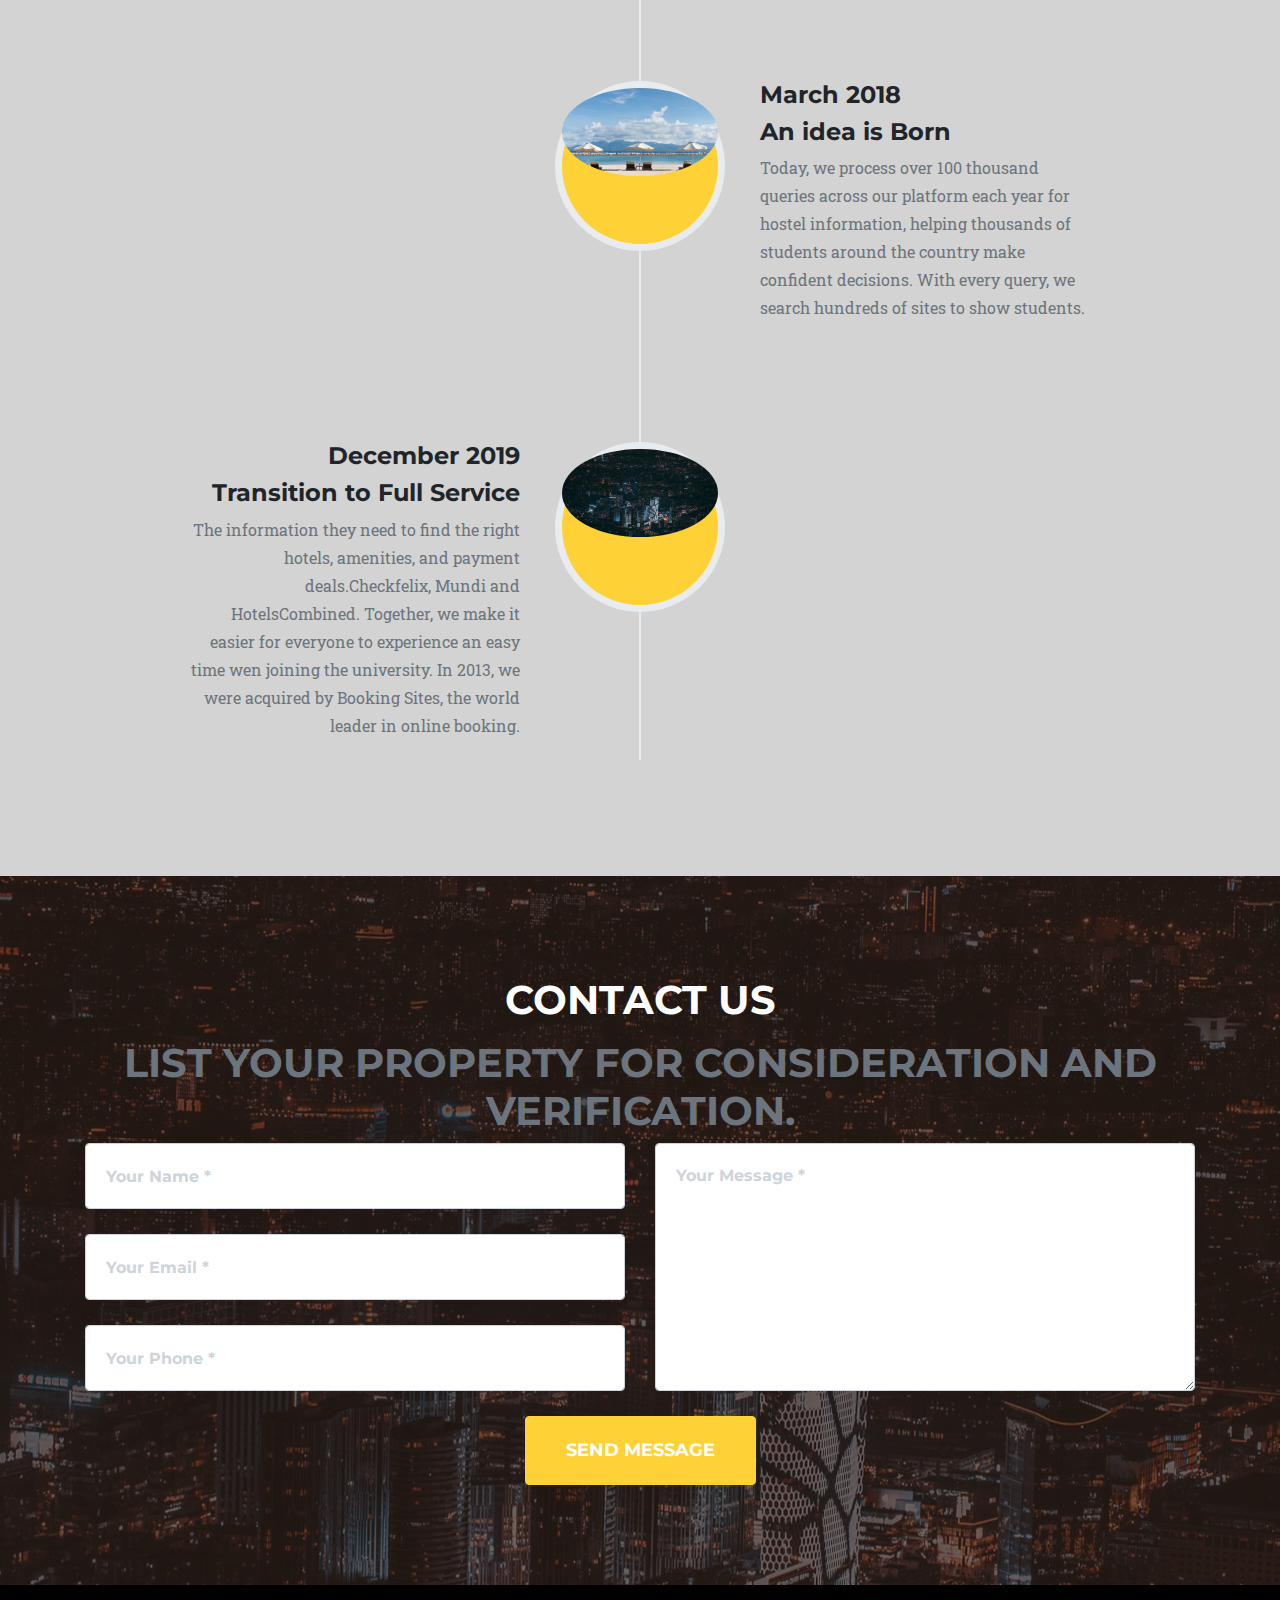
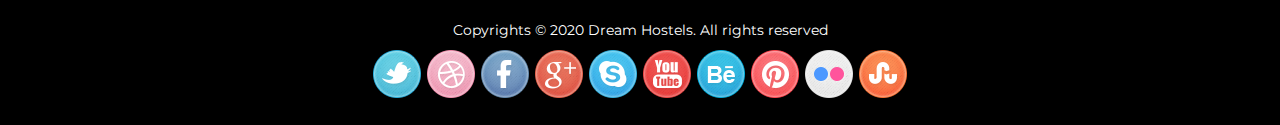
==== commit f147bf03: "merged work" ====
--- a/index.html
+++ b/index.html
@@ -71,14 +71,11 @@
         <a class="btn btn-primary btn-xl text-uppercase js-scroll-trigger" href="#booking">Book Now</a>
       </div>
     </div>
-   
-    
     </div>
   </header>
 
   <!-- About -->
   <section class="page-section" id="about">
-
     <div class="container">
       <div class="row">
         <div class="col-lg-12 text-center">
@@ -99,17 +96,17 @@
         </div>
         <div class="col-md-4">
           <h4 class="service-heading">Verifying Hostels</h4>
-          <p class="text-muted">We verify our sites from property owners and ensure that the amenities listed 
+          <p class="text-muted">We verify our sites from property owners and ensure that the amenities listed
             are true.We take it upon ourselves to check out for you.</p>
         </div>
         <div class="col-md-4">
           <h4 class="service-heading">24/7 Online Assistance</h4>
           <p class="text-muted">You can get all day anytime online assitance.Our system is always online
-             ready for you at all times whenever you need us.</p>
+            ready for you at all times whenever you need us.</p>
         </div>
       </div>
     </div>
-  
+
     <!-- Hostels -->
     <section class="bg-light page-section" id="hostel">
       <div class="container">
@@ -117,52 +114,53 @@
           <div class="col-lg-12 text-center">
             <h2 class="section-heading text-uppercase">Hostels</h2>
             <div id="booking">
-            <div id="filter">
-              <div class="top">
-                <h2>MAKE YOUR BOOKING</h2>
-                <h4>WE CARE ABOUT YOUR SPACE AT AFFORDABLE PRICES</h4>
-              </div>
-              <div class="top">
-                <label for="Dreams-Hostels">LOCATION:</label>
-                <select id="LOCATION" class="mdb-select md-form">
-                  <option value="" disabled selected>All</option>
-                  <option value="nairobi">Nairobi</option>
-                  <option value="mombasa">Mombasa</option>
-                  <option value="kisumu">Kisumu</option>
-                  <option value="meru">Meru</option>
-                  <option value="eldoret">Eldoret</option>
-                  <option value="nakuru">Nakuru</option>
-                </select>
-              </div>
-          
-              <div class="top">
-                <label for="Dreams-Hostels">HOSTEL TYPE:</label>
-                <select id="HOSTEL TYPE" class="mdb-select md-form">
-                  <option value="" disabled selected>All</option>
-                  <option value="male">Male</option>
-                  <option value="female">Female</option>
-                  <option value="mixed">Mixed</option>
-                </select>
-              </div>
-          
-              <div class="top">
-                <label for="Dreams-Hostels">PRICE-RANGE:</label>
-                <select id="PRICE RANGE" class="mdb-select md-form">
-                  <option value="" disabled selected>All</option>
-                  <option value="0-5000">Ksh.0- Ksh.5000</option>
-                  <option value="5001-10000">Ksh.5001- ksh.10000</option>
-                  <option value="10001-20000">Khs.10001- Khs.20000</option>
-                  <option value="20000">Above Ksh.20000 </option>
-                </select>
-                <br>
-          
-                <button id="filter-btn" type="button" class="btn btn-dark">Filter</button>
-          </div>
-              </div>
-              </div> 
+              <div id="filter">
+                <div class="top">
+                  <h2>MAKE YOUR BOOKING</h2>
+                  <h4>WE CARE ABOUT YOUR SPACE AT AFFORDABLE PRICES</h4>
+                </div>
+                <div class="top">
+                  <label for="Dreams-Hostels">LOCATION:</label>
+                  <select id="LOCATION" class="mdb-select md-form">
+                    <option value="" disabled selected>All</option>
+                    <option value="nairobi">Nairobi</option>
+                    <option value="mombasa">Mombasa</option>
+                    <option value="kisumu">Kisumu</option>
+                    <option value="meru">Meru</option>
+                    <option value="eldoret">Eldoret</option>
+                    <option value="nakuru">Nakuru</option>
+                  </select>
+                </div>
+
+                <div class="top">
+                  <label for="Dreams-Hostels">HOSTEL TYPE:</label>
+                  <select id="HOSTEL TYPE" class="mdb-select md-form">
+                    <option value="" disabled selected>All</option>
+                    <option value="male">Male</option>
+                    <option value="female">Female</option>
+                    <option value="mixed">Mixed</option>
+                  </select>
+                </div>
+
+                <div class="top">
+                  <label for="Dreams-Hostels">PRICE-RANGE:</label>
+                  <select id="PRICE RANGE" class="mdb-select md-form">
+                    <option value="" disabled selected>All</option>
+                    <option value="0-5000">Ksh.0- Ksh.5000</option>
+                    <option value="5001-10000">Ksh.5001- ksh.10000</option>
+                    <option value="10001-20000">Khs.10001- Khs.20000</option>
+                    <option value="20000">Above Ksh.20000 </option>
+                  </select>
+                  <br>
+
+                  <button id="filter-btn" type="button" class="btn btn-dark">Filter</button>
+                </div>
+              </div>
+            </div>
             <h1 class="section-subheading text-muted">Our Verified Hostels</h1>
           </div>
         </div>
+
         <div class="row">
           <div class="col-md-4 col-sm-6 portfolio-item hostel1 nairobi mixed 5000-10000)">
             <div class="portfolio-link" data-toggle="modal">
@@ -344,12 +342,8 @@
               <p id="9"></p>
             </div>
           </div>
-          <br><br><br><br>
+          <br><br>
           <!-- Wrapper -->
-
-          <button type="button" class="block" id="hide">See Less</button>
-          <button type="button" class="block" id="show">See More</button>
-
 
           <section class="row" id="wrapping">
             <div class="col-md-4 col-sm-6 portfolio-item hostel10 meru mixed 10001-20000">
@@ -924,7 +918,7 @@
               <div class="portfolio-caption">
                 <h3>Parani phase 3</h3>
                 <h3>Ksh.14500</h3>
-                <p>Its one of the spacious accodomation available to our clients. 
+                <p>Its one of the spacious accodomation available to our clients.
                 </p>
                 <h5>Amenities</h5>
                 <ul>
@@ -1037,11 +1031,11 @@
             </div>
           </section>
         </div>
-      </div>
+        <button type="button" class="block" id="hide">See Less</button>
+        <button type="button" class="block" id="show">See More</button>
       </div>
     </section>
     <!-- Wrapper -->
-
 
     <div class="container">
       <h2 class="section-heading text-uppercase text-center">Our Journey so far</h2>
@@ -1058,9 +1052,9 @@
                   <h4 class="subheading">Our Humble Beginnings</h4>
                 </div>
                 <div class="timeline-body">
-                  <p class="text-muted">In over a decade, we've grown from a small office of 14 employees into a 
+                  <p class="text-muted">In over a decade, we've grown from a small office of 14 employees into a
                     company of over 1,000 amazing teammates working across 7 counties with well known property owners.
-                   Including KAYAK, SWOODOO, checkfelix, momondo, Mundi and Hotels Combined.</p>
+                    Including KAYAK, SWOODOO, checkfelix, momondo, Mundi and Hotels Combined.</p>
                 </div>
               </div>
             </li>
@@ -1074,8 +1068,8 @@
                   <h4 class="subheading">An idea is Born</h4>
                 </div>
                 <div class="timeline-body">
-                  <p class="text-muted">Today, we process over 100 thousand queries across our platform each year 
-                    for hostel information, helping thousands of students around the country make confident decisions. 
+                  <p class="text-muted">Today, we process over 100 thousand queries across our platform each year
+                    for hostel information, helping thousands of students around the country make confident decisions.
                     With every query, we search hundreds of sites to show students.</p>
                 </div>
               </div>
@@ -1090,10 +1084,10 @@
                   <h4 class="subheading">Transition to Full Service</h4>
                 </div>
                 <div class="timeline-body">
-                  <p class="text-muted">The information they need to find the right hotels, amenities, and 
+                  <p class="text-muted">The information they need to find the right hotels, amenities, and
                     payment deals.Checkfelix, Mundi and HotelsCombined. Together, we make it
-                     easier for everyone to experience an easy time wen joining the university.
-                     In 2013, we were acquired by Booking Sites, the world leader in online booking.</p>
+                    easier for everyone to experience an easy time wen joining the university.
+                    In 2013, we were acquired by Booking Sites, the world leader in online booking.</p>
                 </div>
               </div>
             </li>
@@ -1153,18 +1147,6 @@
     </div>
   </section>
 
-
-
-
-
-  </div>
-  </div>
-  </div>
-
-  </div>
-  </section>
-
-
   <!-- Footer -->
   <footer class="footer">
     <div class="container align-items-center">
@@ -1182,19 +1164,20 @@
     <a href="www.stumble upon.com"><img src="./Images/social_icons/stumble_upon.png"></a>
   </footer>
 
-<!--Start of Tawk.to Script-->
-<script type="text/javascript">
-  var Tawk_API=Tawk_API||{}, Tawk_LoadStart=new Date();
-  (function(){
-  var s1=document.createElement("script"),s0=document.getElementsByTagName("script")[0];
-  s1.async=true;
-  s1.src='https://embed.tawk.to/5e5e138f6d48ff250ad8fbec/default';
-  s1.charset='UTF-8';
-  s1.setAttribute('crossorigin','*');
-  s0.parentNode.insertBefore(s1,s0);
-  })();
+  <!--Start of Tawk.to Script-->
+  <script type="text/javascript">
+    var Tawk_API = Tawk_API || {}, Tawk_LoadStart = new Date();
+    (function () {
+      var s1 = document.createElement("script"), s0 = document.getElementsByTagName("script")[0];
+      s1.async = true;
+      s1.src = 'https://embed.tawk.to/5e5e138f6d48ff250ad8fbec/default';
+      s1.charset = 'UTF-8';
+      s1.setAttribute('crossorigin', '*');
+      s0.parentNode.insertBefore(s1, s0);
+    })();
   </script>
   <!--End of Tawk.to Script-->
+  
   <!-- Bootstrap core JavaScript -->
   <script src="https://code.jquery.com/jquery-3.4.1.js" integrity="sha256-WpOohJOqMqqyKL9FccASB9O0KwACQJpFTUBLTYOVvVU="
     crossorigin="anonymous"></script>
--- a/css/styles.css
+++ b/css/styles.css
@@ -1,139 +1,158 @@
 html {
-    margin: 0;
-    padding: 0;
-  }
-  body{
-    background-color: lightgray;
-  }
-  
-  .top {
-    text-align: center;
-  }
-  .top1{
-    margin-left: 50%;
-  }
-  #mainNav{
-    background-color: black;
-  }
-  header.masthead {
-    text-align: center;
-    color: white;
-    background-color: black;
-    background-image: linear-gradient(rgba(47, 23, 15, .65), rgba(47, 23, 15, .65)),url("../Images/background.jpeg");
-    background-position: center;
-    background-repeat: no-repeat;
-    background-size: cover;
-  }
-  .block {
-    display: block;
-    width: 100%;
-    border: none;
-    background-color:darkslategray;
-    color: white;
-    padding: 14px 28px;
-    font-size: 16px;
-    cursor: pointer;
-    text-align: center;
-  }
-  
-  .block:hover {
-    background-color: #ddd;
-    color: black;
-  } */
+  margin: 0;
+  padding: 0;
+}
 
-  .portfolio-caption {
-    text-align: center;
-    background-color: #e5eecc;
-    border: solid 1px #c3c3c3;
-  }
-  .portfolio-caption {
-    padding: 50px;
-    display: none;
-  }
+body {
+  background-color: lightgray;
+}
 
-  .footer{
-    color: white;
-  }
+.top {
+  text-align: center;
+}
 
-  #hostel{
-    text-align: center;
-    color: white;
-    background-color: black;
-    background-image: linear-gradient(rgba(47, 23, 15, .65), rgba(47, 23, 15, .65)),url("../Images/header-bg.jpg");
-    background-position: center;
-    background-repeat: no-repeat;
-    background-size: cover;
-  }
+.top1 {
+  margin-left: 50%;
+}
 
-  .card{
-    height: 770px;
-    width: 500px;
-    background-color: rgba(0,0,0,0.5) !important;
-    }
-    
-    .social_icon span{
-    font-size: 60px;
-    margin-left: 10px;
-    color: #FFC312;
-    }
-    
-    .social_icon span:hover{
-    color: white;
-    cursor: pointer;
-    }
-    
-    .card-header h3{
-    color: white;
-    }
-    
-    .social_icon{
-    position: absolute;
-    right: 20px;
-    top: -45px;
-    }
-    
-    .input-group-prepend span{
-    width: 50px;
-    background-color: #FFC312;
-    color: black;
-    border:0 !important;
-    }
-    
-    input:focus{
-    outline: 0 0 0 0  !important;
-    box-shadow: 0 0 0 0 !important;
-    
-    }
-    
-    .remember{
-    color: white;
-    }
-    
-    .remember input
-    {
-    width: 20px;
-    height: 20px;
-    margin-left: 15px;
-    margin-right: 5px;
-    }
-    
-    .login_btn{
-    color: black;
-    background-color: #FFC312;
-    width: 100px;
-    }
-    
-    .login_btn:hover{
-    color: black;
-    background-color: white;
-    }
-    
-    .links{
-    color: white;
-    }
-    
-    .links a{
-    margin-left: 4px;
-    }
+#mainNav {
+  background-color: black;
+}
 
- 
+header.masthead {
+  text-align: center;
+  color: white;
+  background-color: black;
+  background-image: linear-gradient(rgba(47, 23, 15, .65), rgba(47, 23, 15, .65)), url("../Images/background.jpeg");
+  background-position: center;
+  background-repeat: no-repeat;
+  background-size: cover;
+}
+
+.block {
+  display: block;
+  width: 100%;
+  border: none;
+  background-color: darkslategray;
+  color: white;
+  padding: 14px 28px;
+  font-size: 16px;
+  cursor: pointer;
+  text-align: center;
+}
+
+.block:hover {
+  background-color: #ddd;
+  color: black;
+}
+
+*/ .portfolio-caption {
+  text-align: center;
+  background-color: #e5eecc;
+  border: solid 1px #c3c3c3;
+}
+
+.portfolio-caption {
+  padding: 50px;
+  display: none;
+}
+
+.footer {
+  color: white;
+}
+
+#hostel {
+  text-align: center;
+  color: white;
+  background-color: black;
+  background-image: linear-gradient(rgba(47, 23, 15, .65), rgba(47, 23, 15, .65)), url("../Images/header-bg.jpg");
+  background-position: center;
+  background-repeat: no-repeat;
+  background-size: cover;
+}
+
+.card {
+  height: 570px;
+  width: 500px;
+  background-color: rgba(0, 0, 0, 0.5) !important;
+}
+
+.social_icon span {
+  font-size: 60px;
+  margin-left: 10px;
+  color: #FFC312;
+}
+
+.social_icon span:hover {
+  color: white;
+  cursor: pointer;
+}
+
+.card-header h3 {
+  color: white;
+}
+
+.social_icon {
+  position: absolute;
+  right: 20px;
+  top: -45px;
+}
+
+.input-group-prepend span {
+  width: 50px;
+  background-color: #FFC312;
+  color: black;
+  border: 0 !important;
+}
+
+input:focus {
+  outline: 0 0 0 0 !important;
+  box-shadow: 0 0 0 0 !important;
+
+}
+
+.remember {
+  color: white;
+}
+
+.remember input {
+  width: 20px;
+  height: 20px;
+  margin-left: 15px;
+  margin-right: 5px;
+}
+
+.login_btn {
+  color: black;
+  background-color: #FFC312;
+  width: 100px;
+}
+
+.login_btn:hover {
+  color: black;
+  background-color: white;
+}
+
+.links {
+  color: white;
+}
+
+.links a {
+  margin-left: 4px;
+}
+
+#logging {
+  background-image: linear-gradient(rgba(47, 23, 15, .65), rgba(47, 23, 15, .65)), url("../Images/background.jpeg");
+  background-position: center;
+  background-repeat: no-repeat;
+  background-size: cover;
+
+}
+
+#registration {
+  background-image: linear-gradient(rgba(47, 23, 15, .65), rgba(47, 23, 15, .65)), url("../Images/background.jpeg");
+  background-position: center;
+  background-repeat: no-repeat;
+  background-size: cover;
+
+}
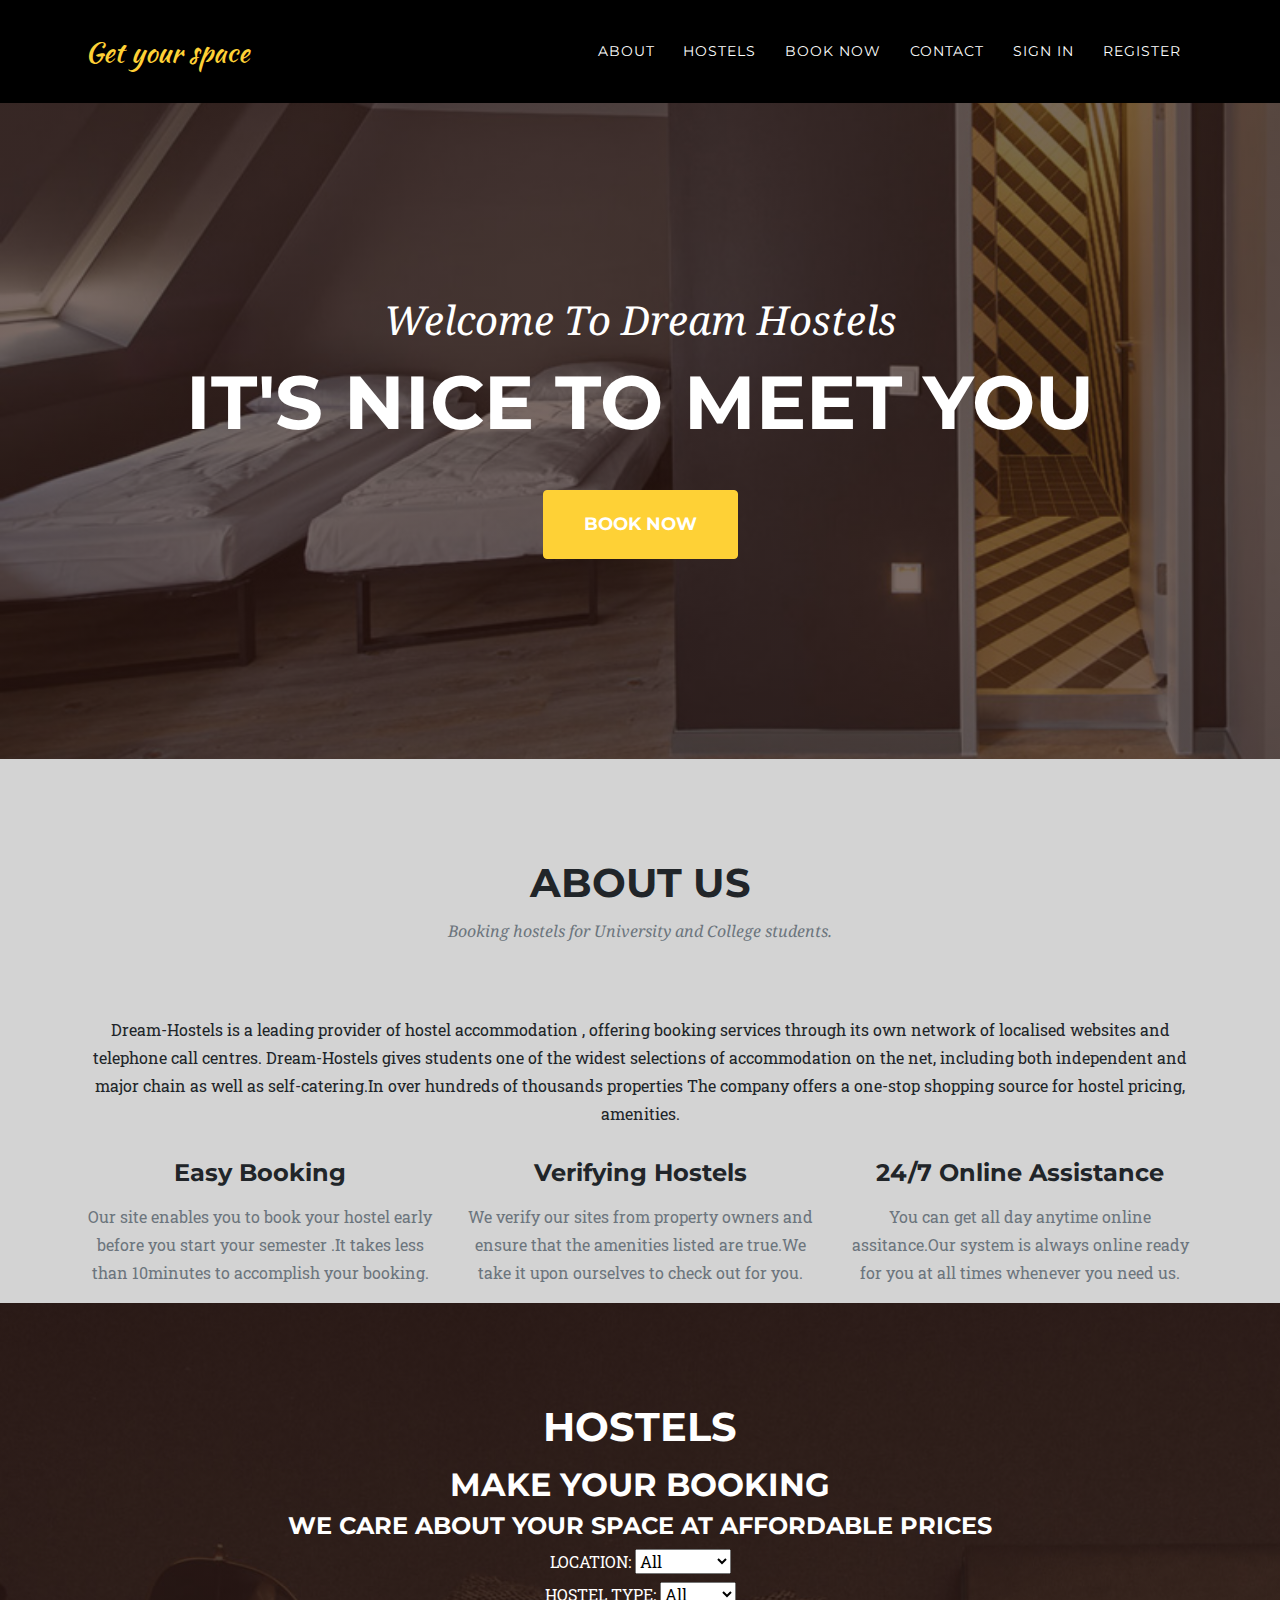
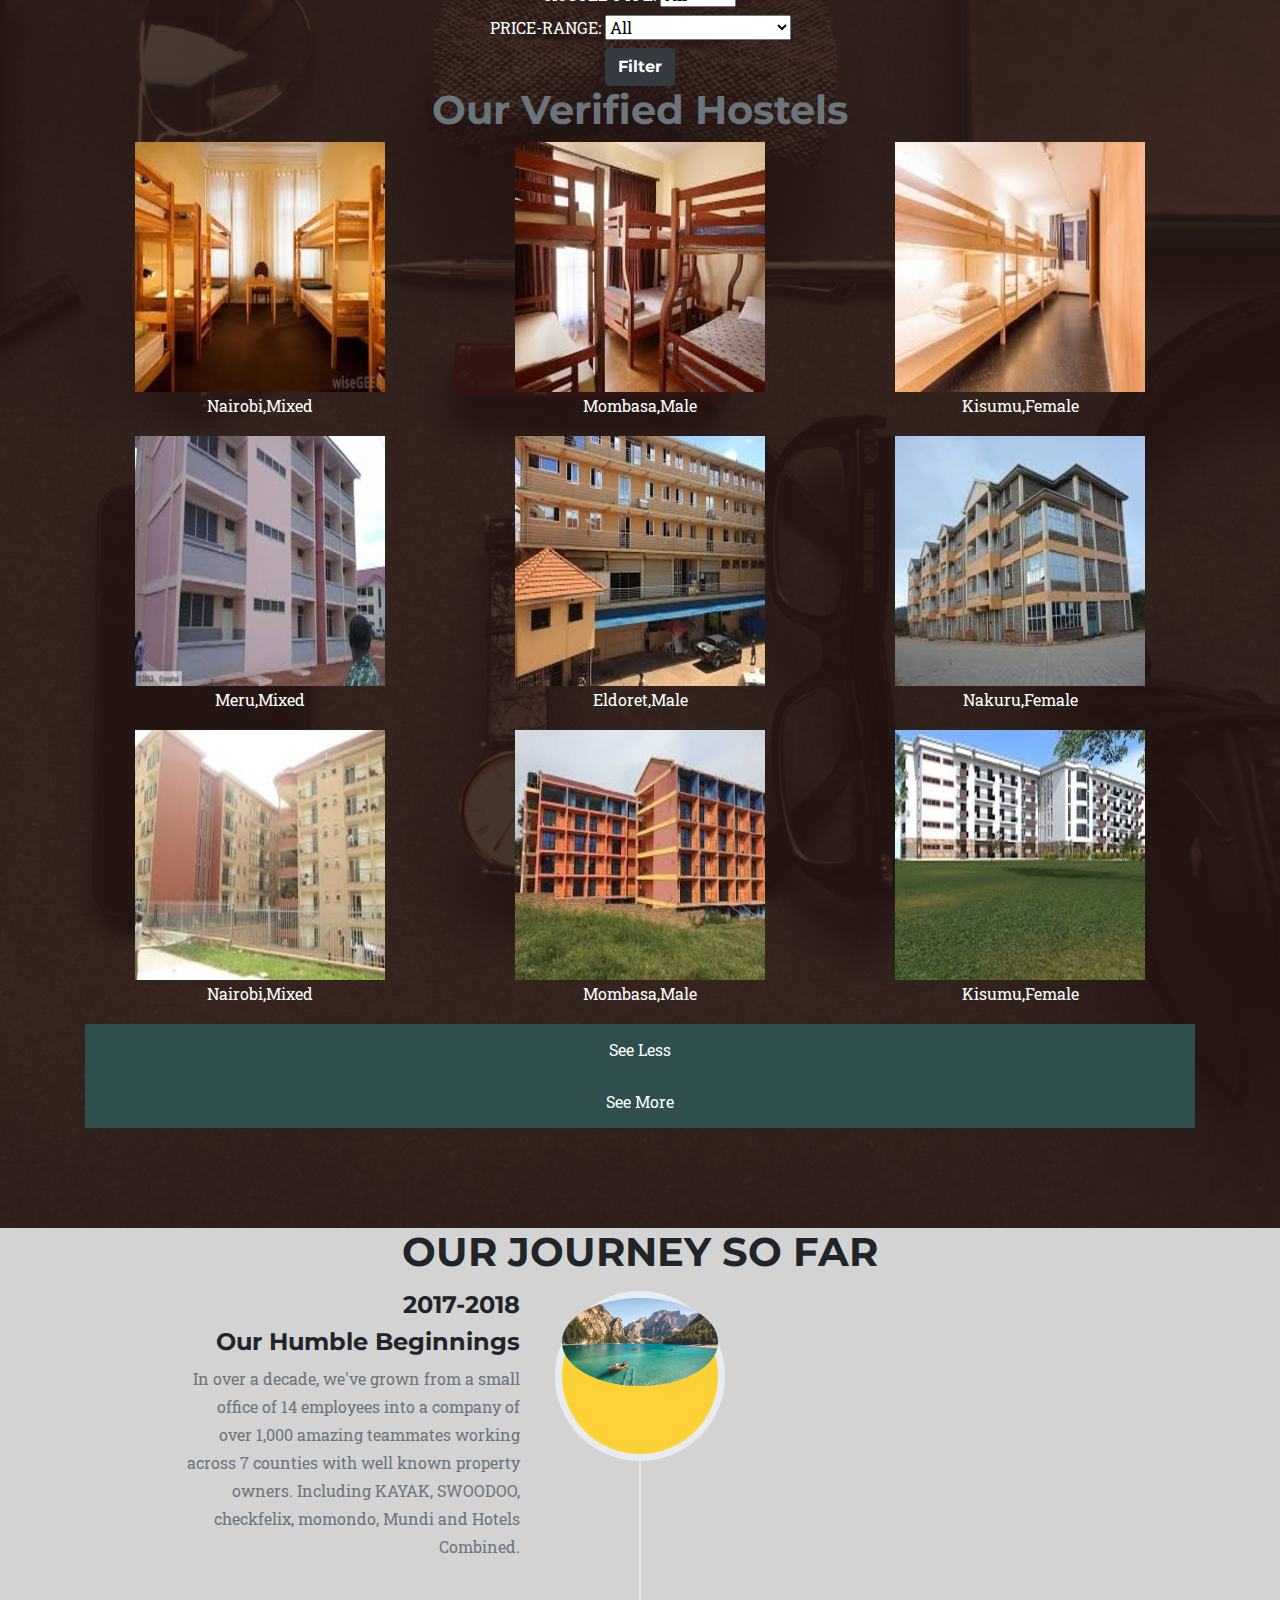
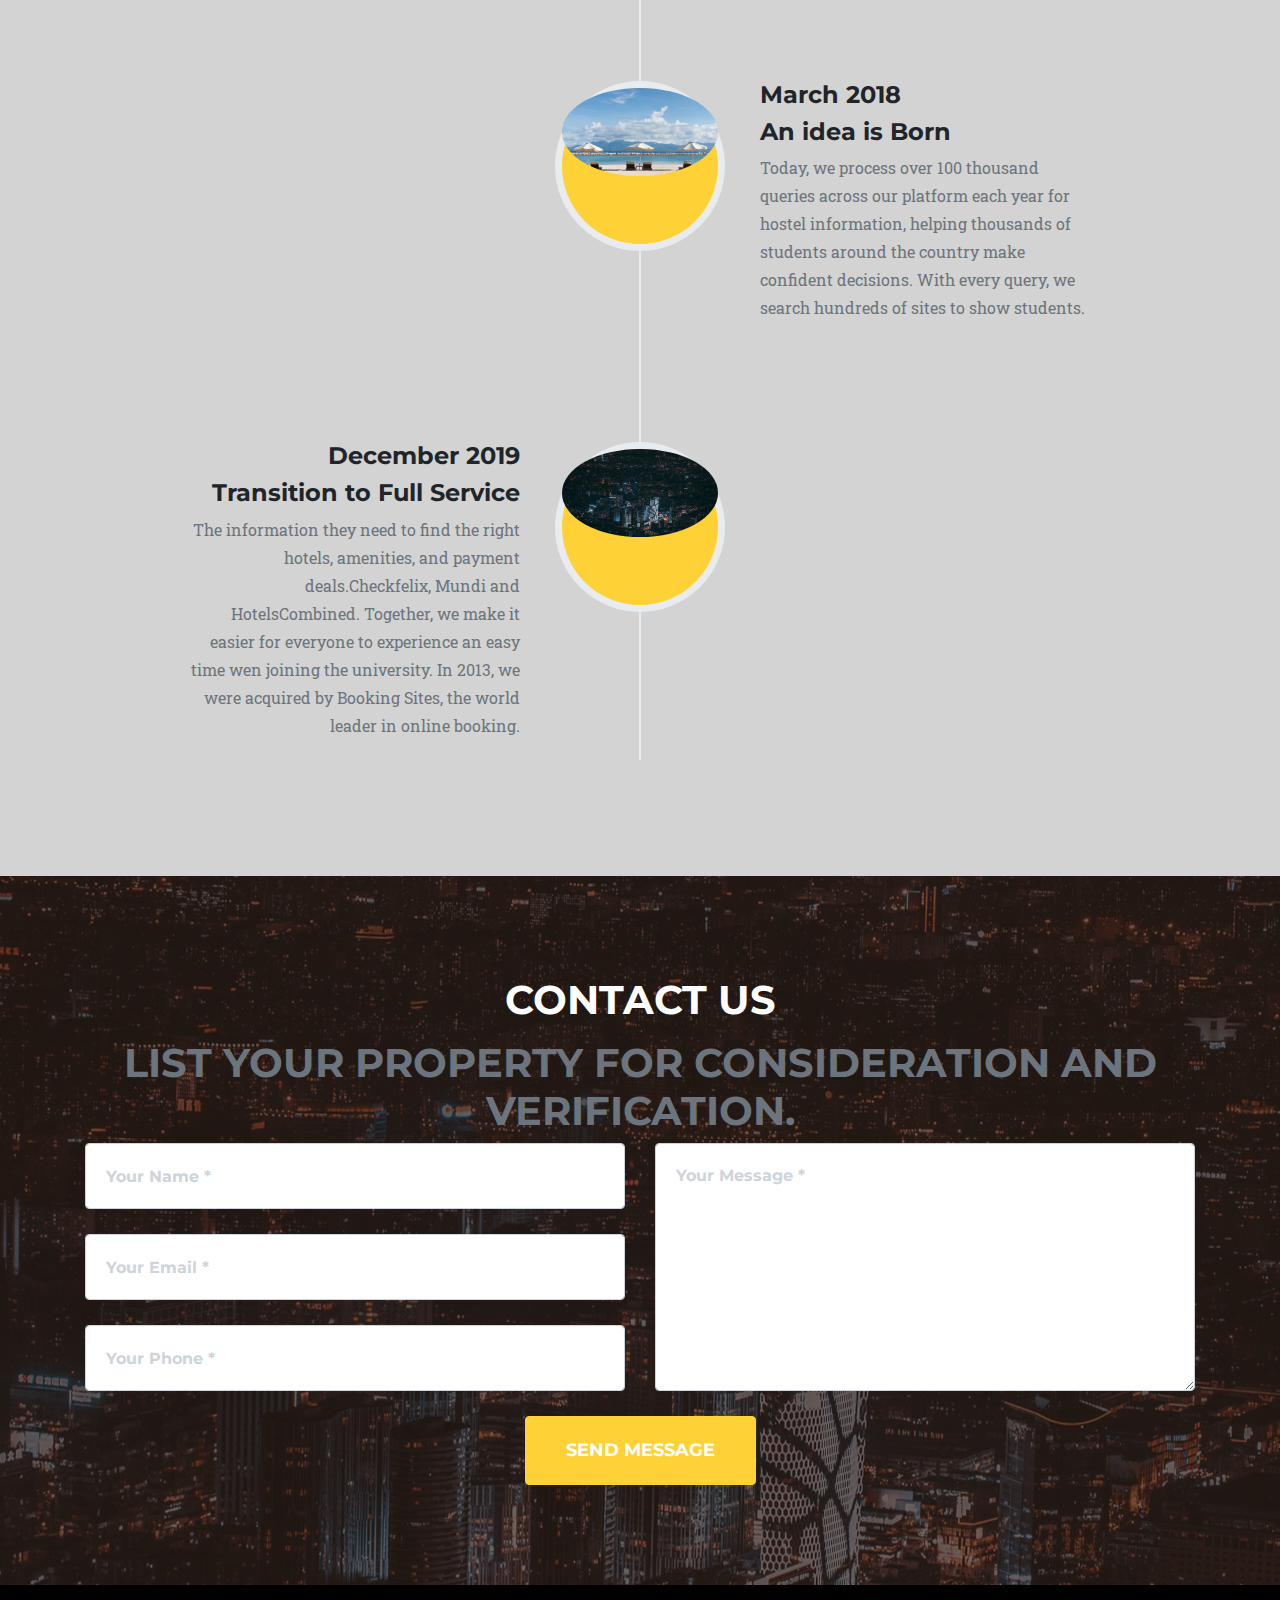
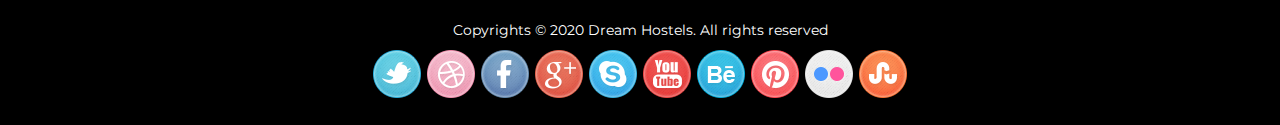
==== commit c79a6f3c: "final" ====
--- a/index.html
+++ b/index.html
@@ -1108,16 +1108,19 @@
       </div>
       <div class="row">
         <div class="col-lg-12">
-          <form id="contactForm" name="sentMessage" novalidate="novalidate">
+          <form id="contactForm" name="sentMessage" novalidate="novalidate" 
+          form action="https://gmail.us4.list-manage.com/subscribe/post?u=60259fbfdf1127019a9c48bee
+          &amp;id=7171df2910" method="post" id="mc-embedded-subscribe-form" name="mc-embedded-subscribe-form"
+            class="validate" target="_blank" novalidate>
             <div class="row">
               <div class="col-md-6">
                 <div class="form-group">
-                  <input class="form-control" id="name" type="text" placeholder="Your Name *" required="required"
+                  <input class="form-control" id="name" name="FNAME" type="text" placeholder="Your Name *" required="required"
                     data-validation-required-message="Please enter your name.">
                   <p class="help-block text-danger"></p>
                 </div>
                 <div class="form-group">
-                  <input class="form-control" id="email" type="email" placeholder="Your Email *" required="required"
+                  <input class="form-control" id="email" name="EMAIL" type="email" placeholder="Your Email *" required="required"
                     data-validation-required-message="Please enter your email address.">
                   <p class="help-block text-danger"></p>
                 </div>
@@ -1129,7 +1132,7 @@
               </div>
               <div class="col-md-6">
                 <div class="form-group">
-                  <textarea class="form-control" id="message" placeholder="Your Message *" required="required"
+                  <textarea class="form-control" id="message" name="MMERGE2" placeholder="Your Message *" required="required"
                     data-validation-required-message="Please enter a message."></textarea>
                   <p class="help-block text-danger"></p>
                 </div>
@@ -1137,8 +1140,8 @@
               <div class="clearfix"></div>
               <div class="col-lg-12 text-center">
                 <div id="success"></div>
-                <button id="sendMessageButton" class="btn btn-primary btn-xl text-uppercase" type="submit">Send
-                  Message</button>
+                <button id="sendMessageButton" class="btn btn-primary btn-xl text-uppercase" onclick="myMessage()" 
+                type="submit">Send Message</button>
               </div>
             </div>
           </form>
--- a/css/styles.css
+++ b/css/styles.css
@@ -23,7 +23,7 @@
   text-align: center;
   color: white;
   background-color: black;
-  background-image: linear-gradient(rgba(47, 23, 15, .65), rgba(47, 23, 15, .65)), url("../Images/background.jpeg");
+  background-image: linear-gradient(rgba(47, 23, 15, .65), rgba(47, 23, 15, .65)), url("../Images/bg.jpg");
   background-position: center;
   background-repeat: no-repeat;
   background-size: cover;
@@ -156,3 +156,11 @@
   background-size: cover;
 
 }
+
+#page1{
+  background-color: linear-gradient(rgba(47, 23, 15, .65), rgba(47, 23, 15, .65)),white;
+}
+
+#page2{
+  background-color: linear-gradient(rgba(47, 23, 15, .65), rgba(47, 23, 15, .65));
+}
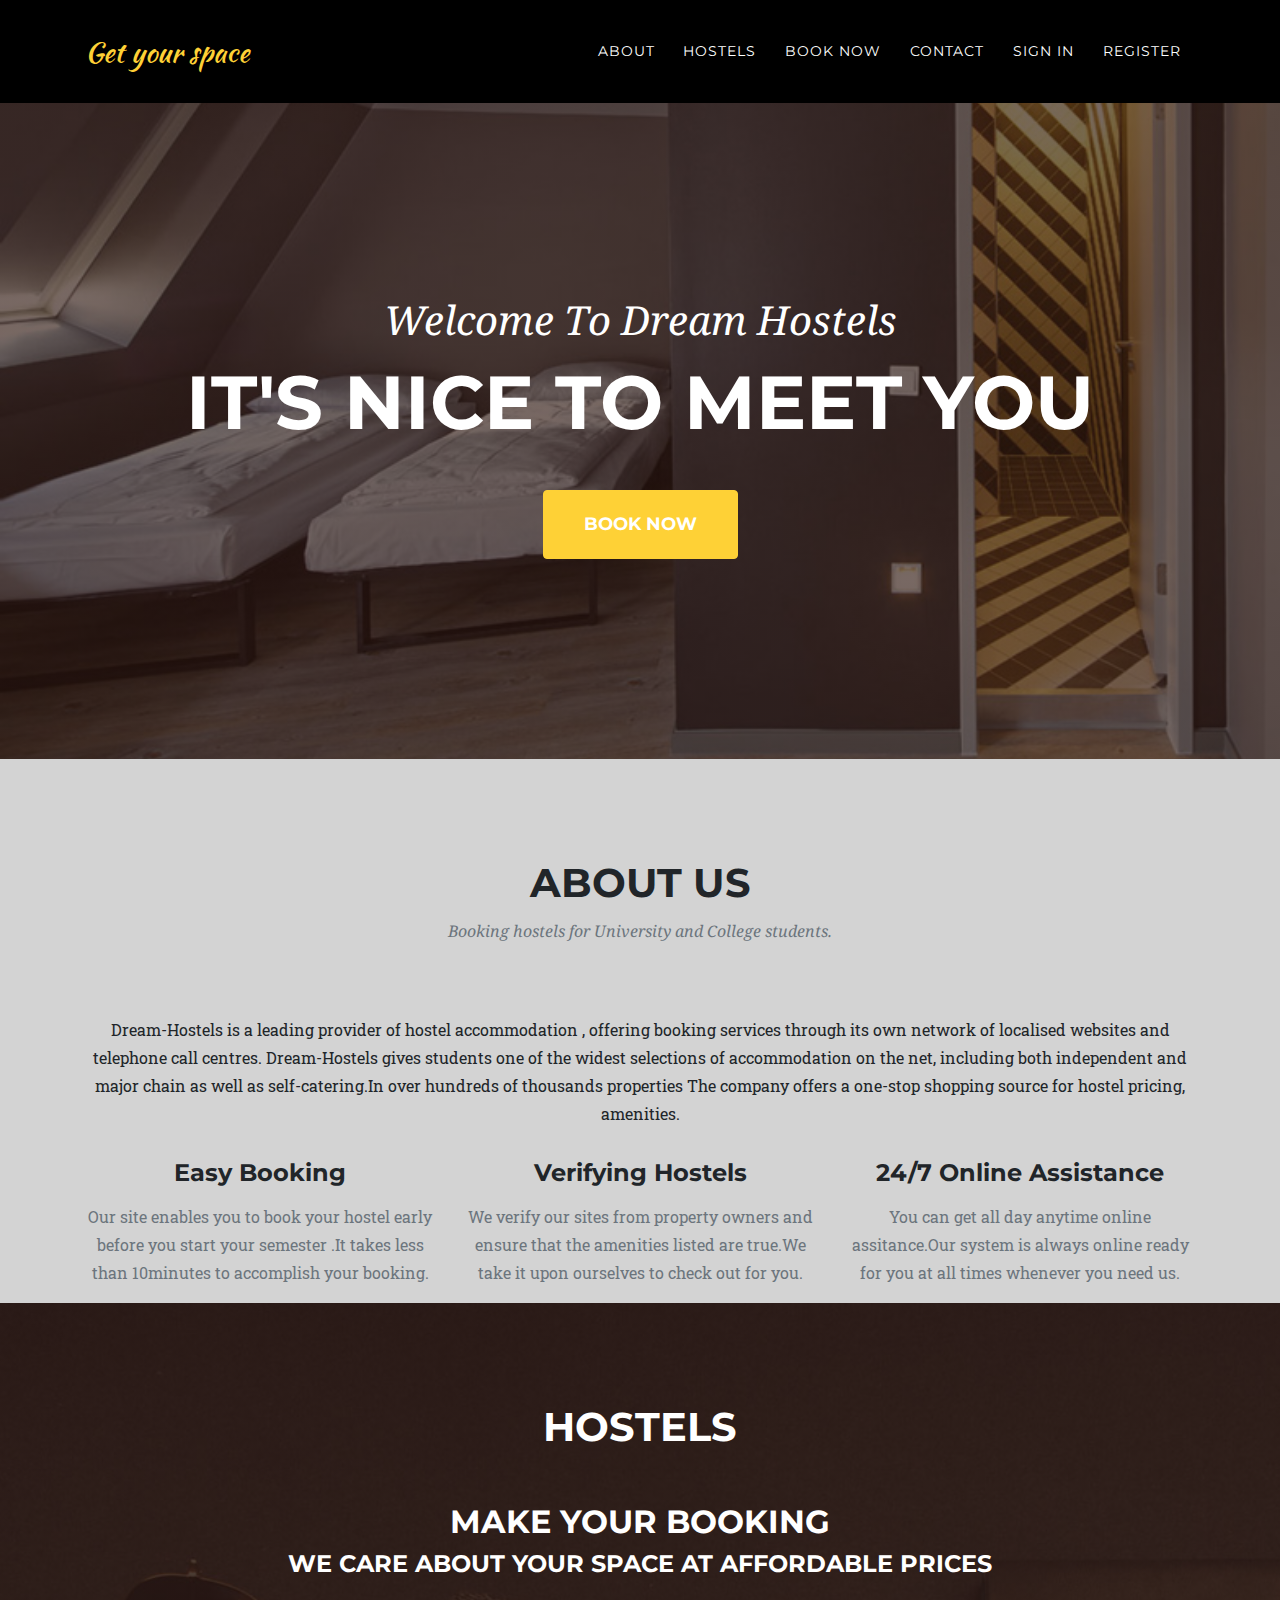
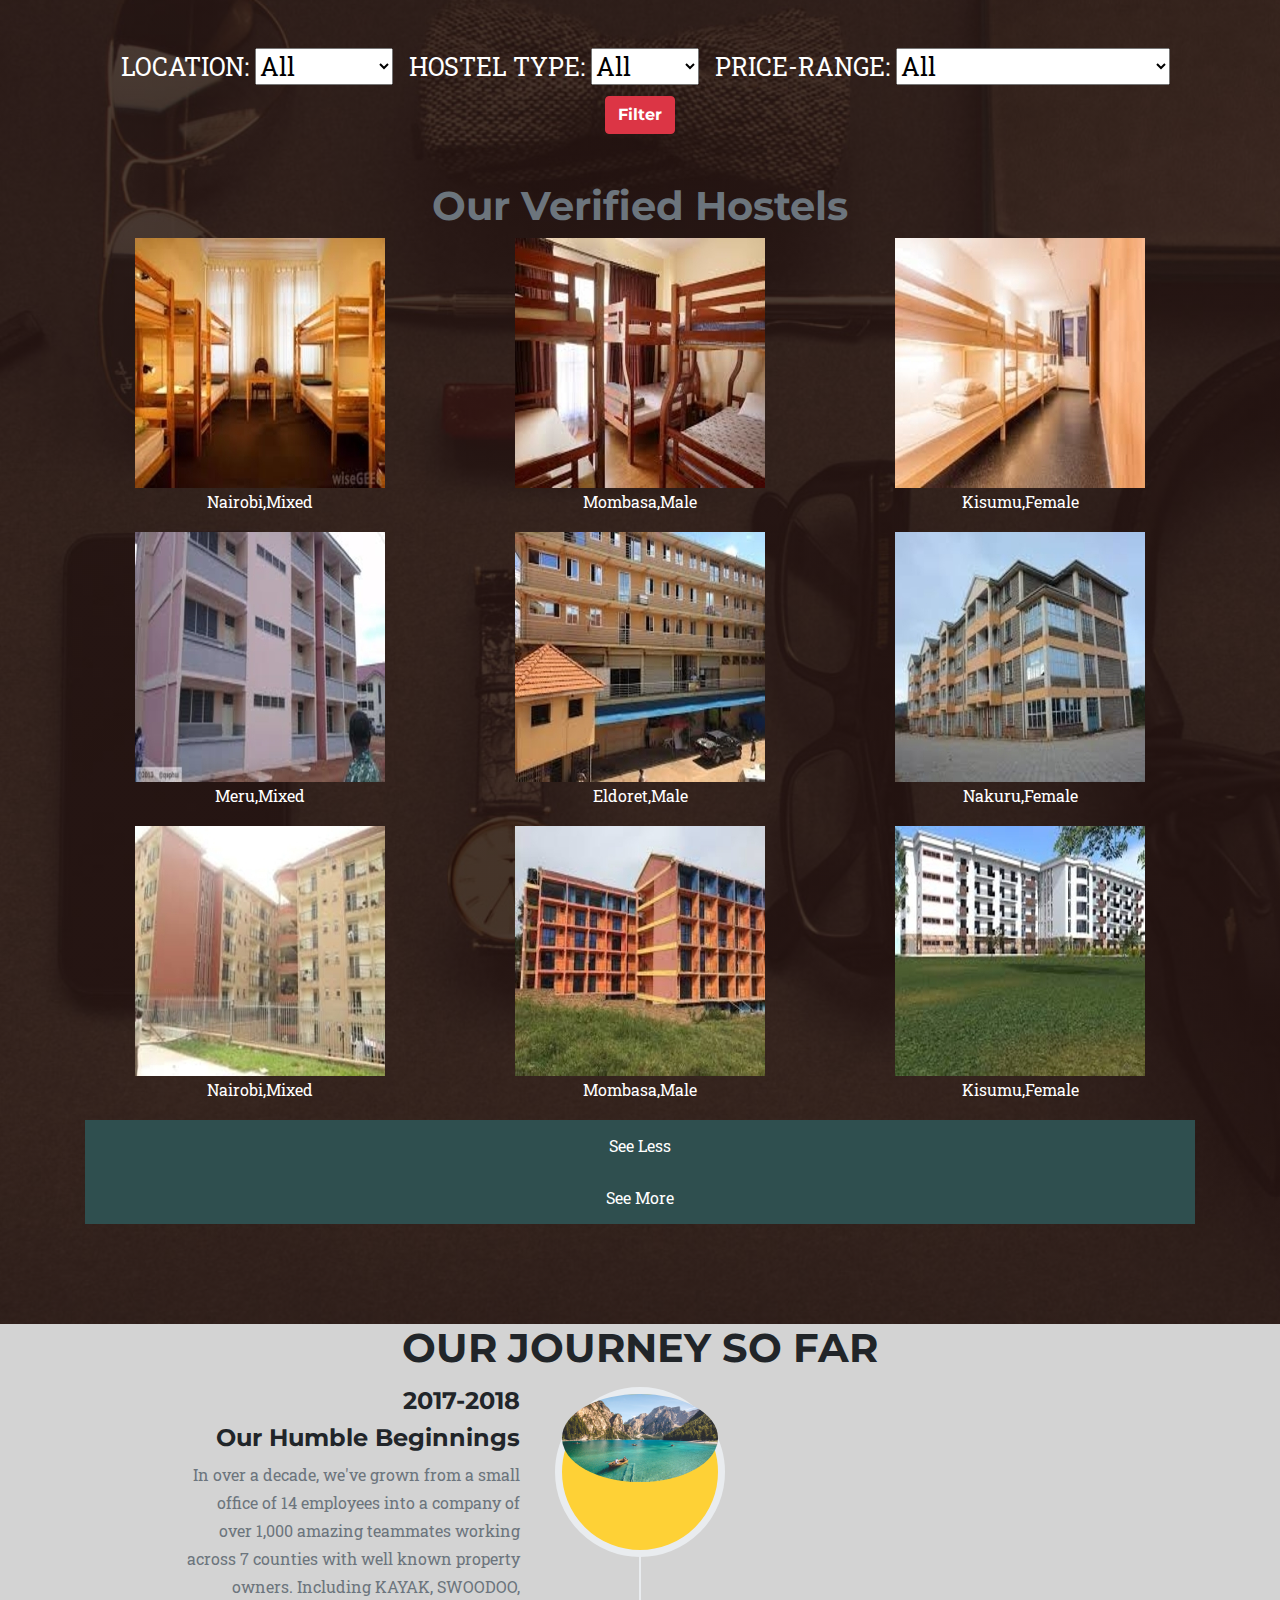
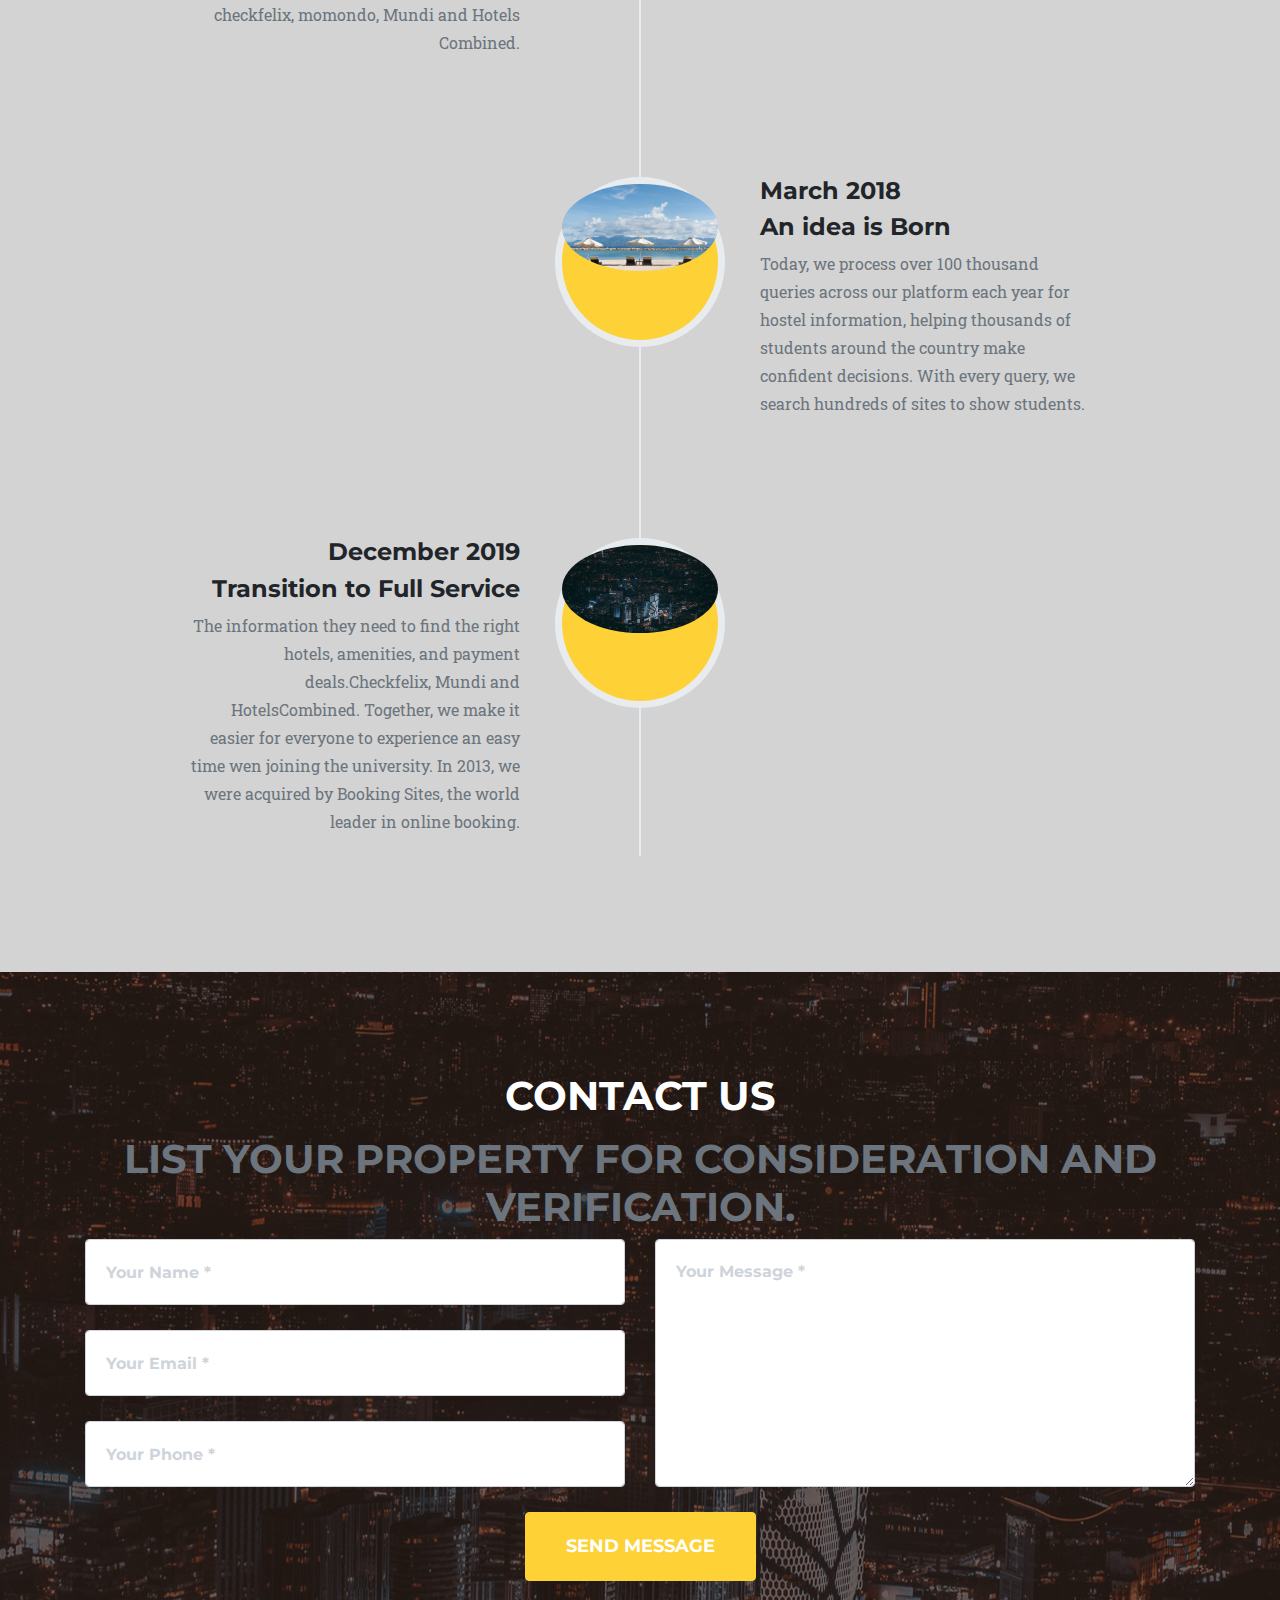
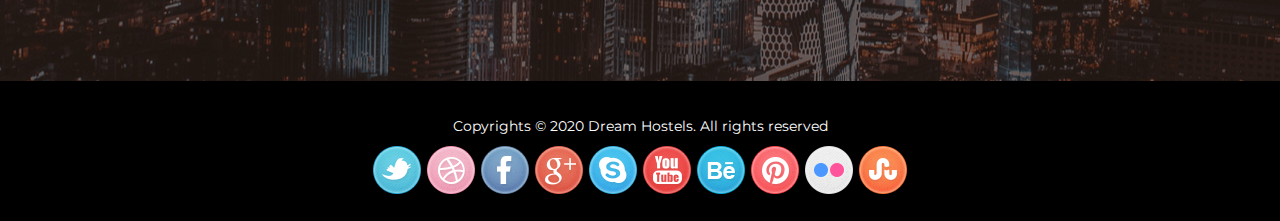
==== commit 0c7a07bc: "final" ====
--- a/index.html
+++ b/index.html
@@ -118,7 +118,7 @@
                 <div class="top">
                   <h2>MAKE YOUR BOOKING</h2>
                   <h4>WE CARE ABOUT YOUR SPACE AT AFFORDABLE PRICES</h4>
-                </div>
+                </div><br><br>
                 <div class="top">
                   <label for="Dreams-Hostels">LOCATION:</label>
                   <select id="LOCATION" class="mdb-select md-form">
@@ -134,7 +134,7 @@
 
                 <div class="top">
                   <label for="Dreams-Hostels">HOSTEL TYPE:</label>
-                  <select id="HOSTEL TYPE" class="mdb-select md-form">
+                  <select id="HOSTEL-TYPE" class="mdb-select md-form">
                     <option value="" disabled selected>All</option>
                     <option value="male">Male</option>
                     <option value="female">Female</option>
@@ -144,7 +144,7 @@
 
                 <div class="top">
                   <label for="Dreams-Hostels">PRICE-RANGE:</label>
-                  <select id="PRICE RANGE" class="mdb-select md-form">
+                  <select id="PRICE-RANGE" class="mdb-select md-form">
                     <option value="" disabled selected>All</option>
                     <option value="0-5000">Ksh.0- Ksh.5000</option>
                     <option value="5001-10000">Ksh.5001- ksh.10000</option>
@@ -152,11 +152,10 @@
                     <option value="20000">Above Ksh.20000 </option>
                   </select>
                   <br>
-
-                  <button id="filter-btn" type="button" class="btn btn-dark">Filter</button>
-                </div>
-              </div>
-            </div>
+                  <button id="filter-btn" type="button" class="btn btn-danger">Filter</button>
+                </div>
+              </div>
+            </div><br><br>
             <h1 class="section-subheading text-muted">Our Verified Hostels</h1>
           </div>
         </div>
--- a/css/styles.css
+++ b/css/styles.css
@@ -9,6 +9,9 @@
 
 .top {
   text-align: center;
+  display: inline;
+  margin-left: 10px;
+  font-size: 25px;
 }
 
 .top1 {
@@ -72,7 +75,7 @@
 }
 
 .card {
-  height: 570px;
+  height: 470px;
   width: 500px;
   background-color: rgba(0, 0, 0, 0.5) !important;
 }
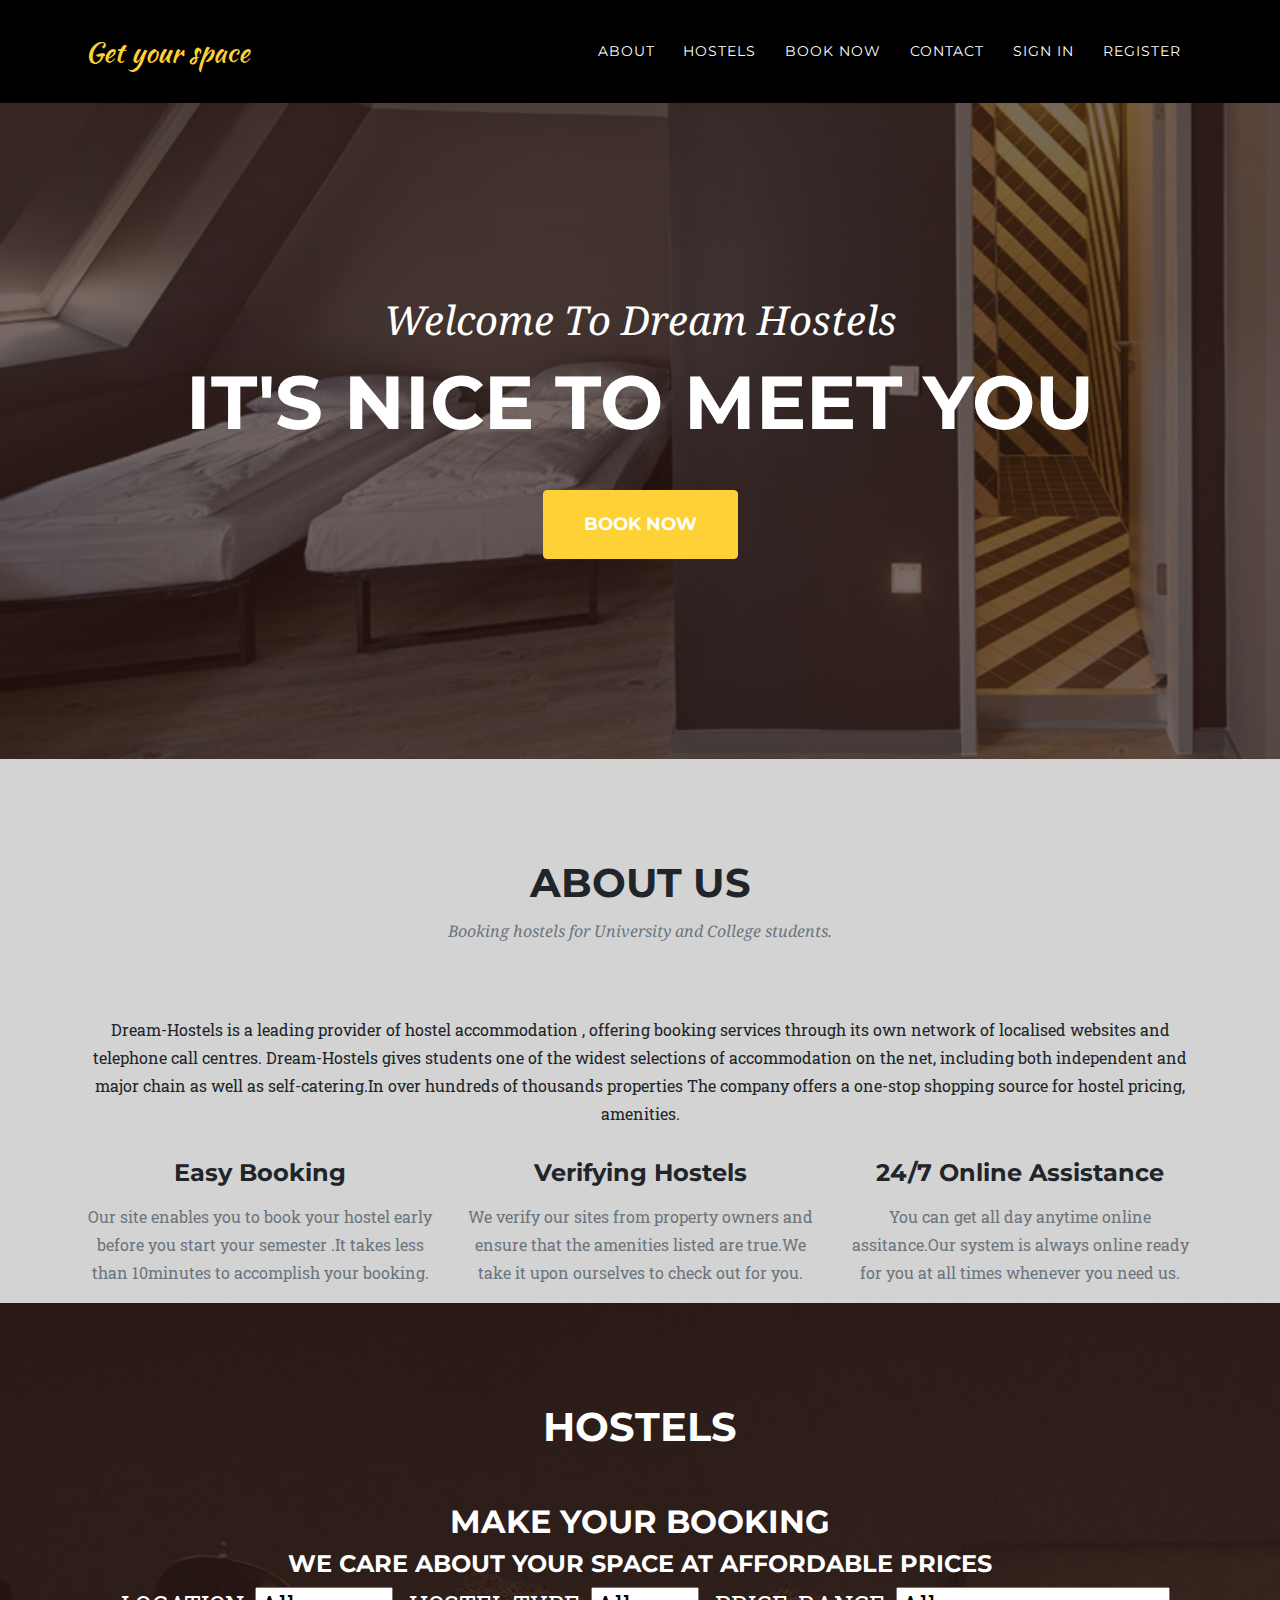
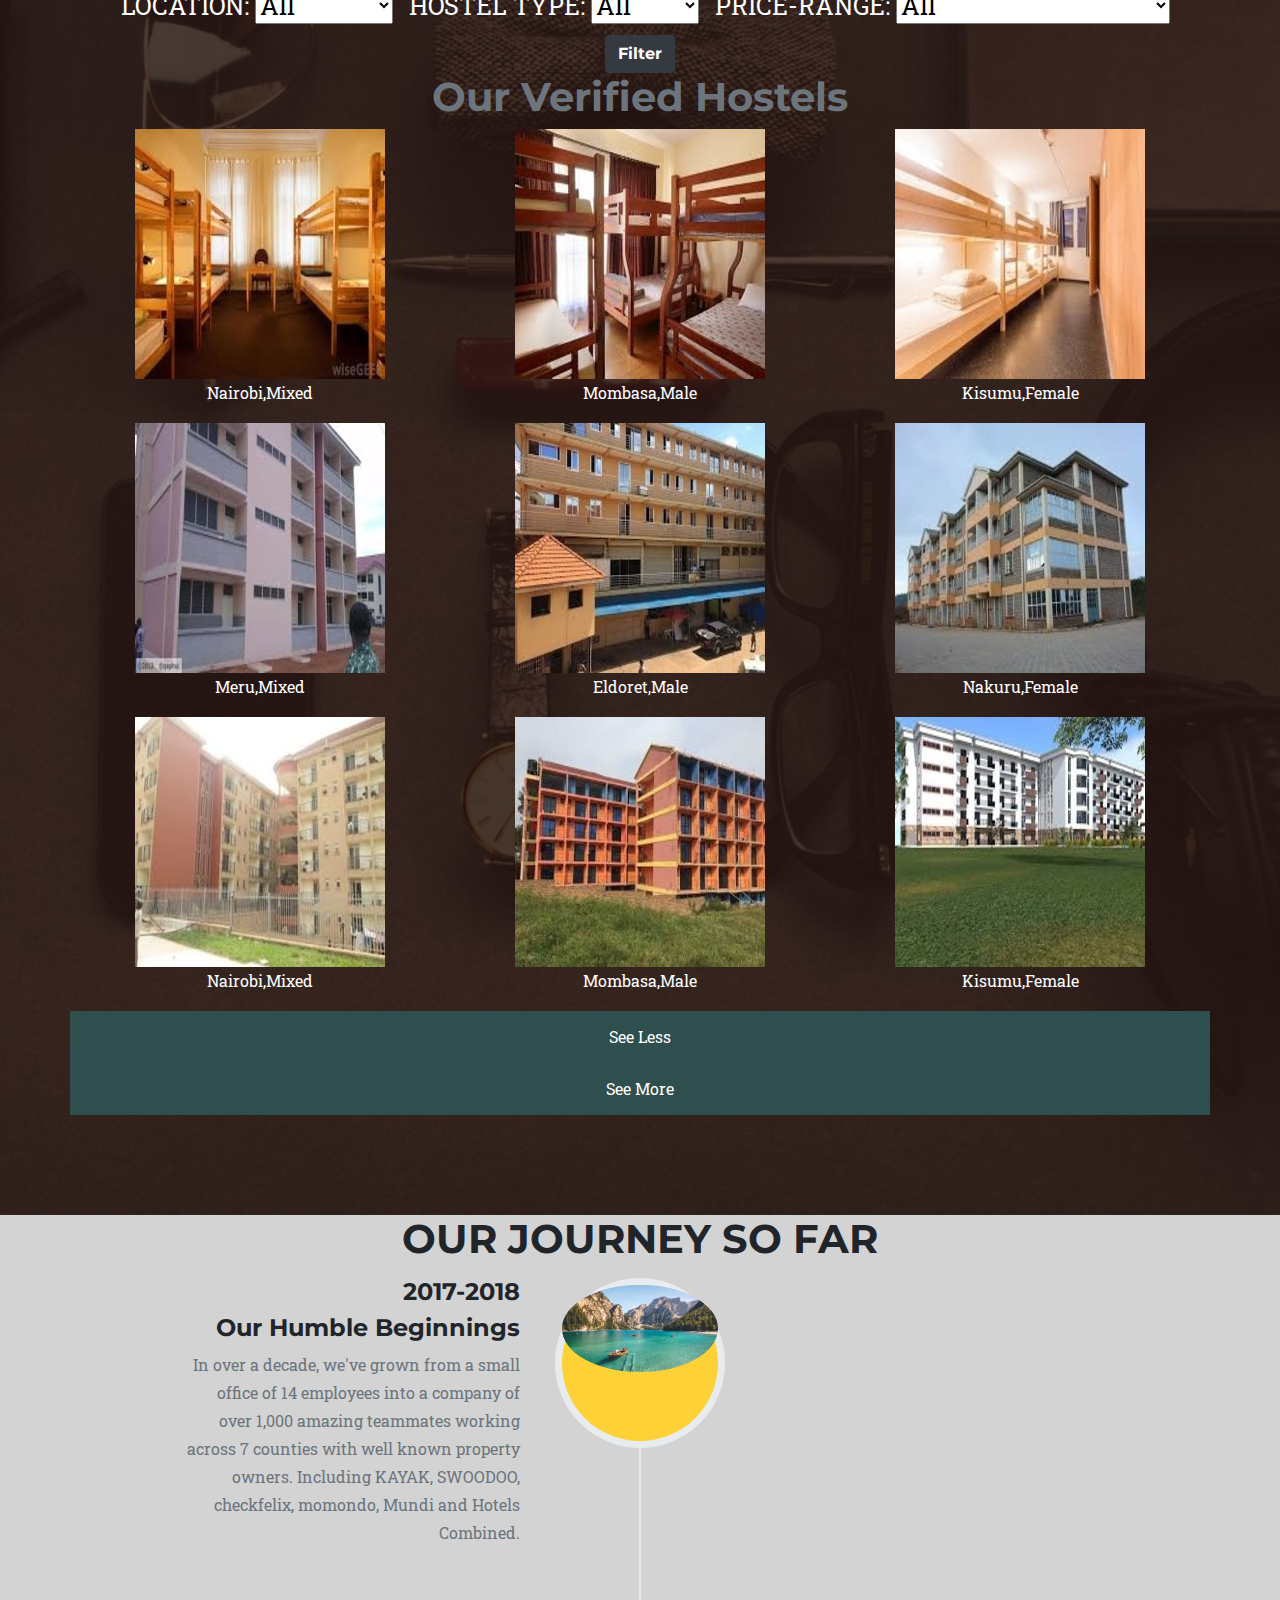
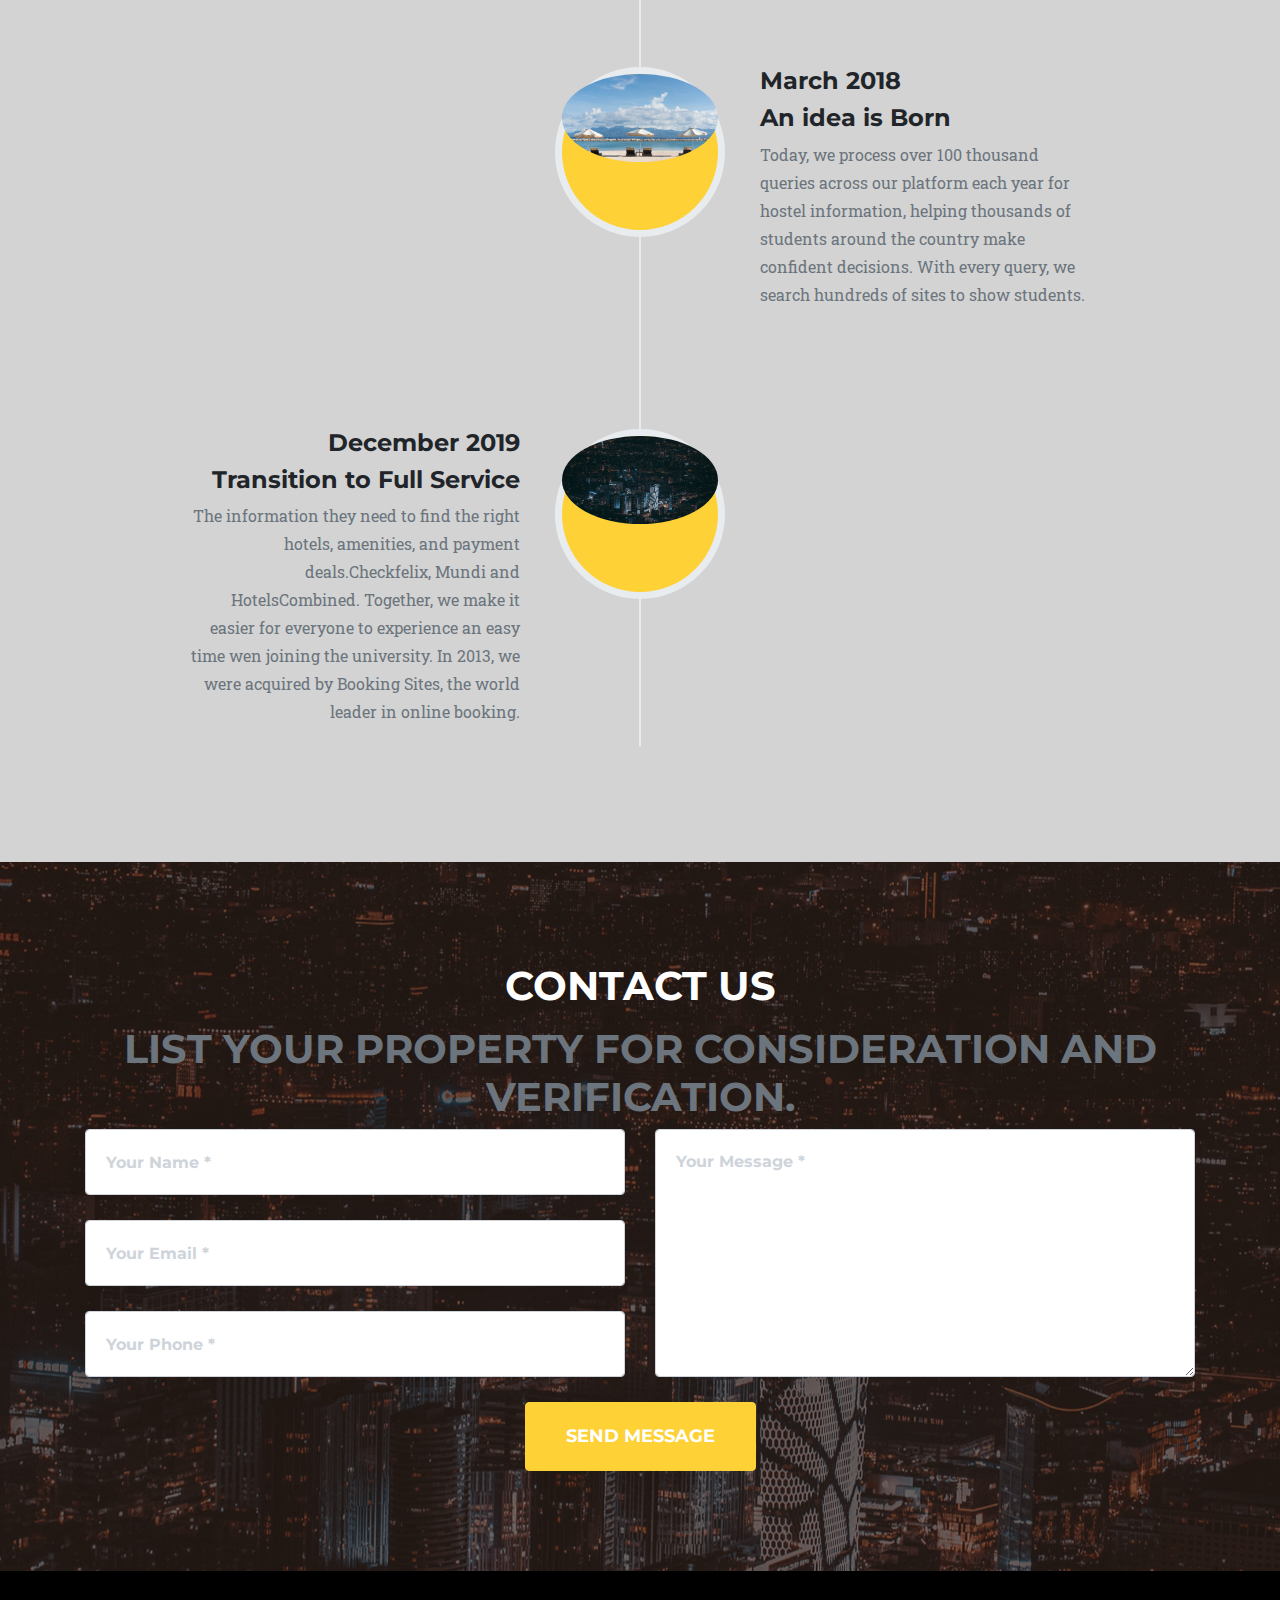
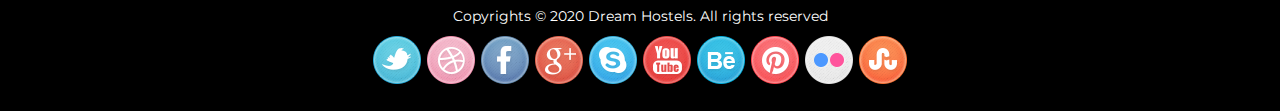
==== commit f45b5caa: "final" ====
--- a/index.html
+++ b/index.html
@@ -71,11 +71,14 @@
         <a class="btn btn-primary btn-xl text-uppercase js-scroll-trigger" href="#booking">Book Now</a>
       </div>
     </div>
+   
+    
     </div>
   </header>
 
   <!-- About -->
   <section class="page-section" id="about">
+
     <div class="container">
       <div class="row">
         <div class="col-lg-12 text-center">
@@ -96,17 +99,17 @@
         </div>
         <div class="col-md-4">
           <h4 class="service-heading">Verifying Hostels</h4>
-          <p class="text-muted">We verify our sites from property owners and ensure that the amenities listed
+          <p class="text-muted">We verify our sites from property owners and ensure that the amenities listed 
             are true.We take it upon ourselves to check out for you.</p>
         </div>
         <div class="col-md-4">
           <h4 class="service-heading">24/7 Online Assistance</h4>
           <p class="text-muted">You can get all day anytime online assitance.Our system is always online
-            ready for you at all times whenever you need us.</p>
+             ready for you at all times whenever you need us.</p>
         </div>
       </div>
     </div>
-
+  
     <!-- Hostels -->
     <section class="bg-light page-section" id="hostel">
       <div class="container">
@@ -114,52 +117,52 @@
           <div class="col-lg-12 text-center">
             <h2 class="section-heading text-uppercase">Hostels</h2>
             <div id="booking">
-              <div id="filter">
-                <div class="top">
-                  <h2>MAKE YOUR BOOKING</h2>
-                  <h4>WE CARE ABOUT YOUR SPACE AT AFFORDABLE PRICES</h4>
-                </div><br><br>
-                <div class="top">
-                  <label for="Dreams-Hostels">LOCATION:</label>
-                  <select id="LOCATION" class="mdb-select md-form">
-                    <option value="" disabled selected>All</option>
-                    <option value="nairobi">Nairobi</option>
-                    <option value="mombasa">Mombasa</option>
-                    <option value="kisumu">Kisumu</option>
-                    <option value="meru">Meru</option>
-                    <option value="eldoret">Eldoret</option>
-                    <option value="nakuru">Nakuru</option>
-                  </select>
-                </div>
-
-                <div class="top">
-                  <label for="Dreams-Hostels">HOSTEL TYPE:</label>
-                  <select id="HOSTEL-TYPE" class="mdb-select md-form">
-                    <option value="" disabled selected>All</option>
-                    <option value="male">Male</option>
-                    <option value="female">Female</option>
-                    <option value="mixed">Mixed</option>
-                  </select>
-                </div>
-
-                <div class="top">
-                  <label for="Dreams-Hostels">PRICE-RANGE:</label>
-                  <select id="PRICE-RANGE" class="mdb-select md-form">
-                    <option value="" disabled selected>All</option>
-                    <option value="0-5000">Ksh.0- Ksh.5000</option>
-                    <option value="5001-10000">Ksh.5001- ksh.10000</option>
-                    <option value="10001-20000">Khs.10001- Khs.20000</option>
-                    <option value="20000">Above Ksh.20000 </option>
-                  </select>
-                  <br>
-                  <button id="filter-btn" type="button" class="btn btn-danger">Filter</button>
-                </div>
-              </div>
-            </div><br><br>
+            <div id="filter">
+              <div class="top">
+                <h2>MAKE YOUR BOOKING</h2>
+                <h4>WE CARE ABOUT YOUR SPACE AT AFFORDABLE PRICES</h4>
+              </div>
+              <div class="top">
+                <label for="Dreams-Hostels">LOCATION:</label>
+                <select id="LOCATION" class="mdb-select md-form">
+                  <option value="" disabled selected>All</option>
+                  <option value="nairobi">Nairobi</option>
+                  <option value="mombasa">Mombasa</option>
+                  <option value="kisumu">Kisumu</option>
+                  <option value="meru">Meru</option>
+                  <option value="eldoret">Eldoret</option>
+                  <option value="nakuru">Nakuru</option>
+                </select>
+              </div>
+          
+              <div class="top">
+                <label for="Dreams-Hostels">HOSTEL TYPE:</label>
+                <select id="HOSTEL-TYPE" class="mdb-select md-form">
+                  <option value="" disabled selected>All</option>
+                  <option value="male">Male</option>
+                  <option value="female">Female</option>
+                  <option value="mixed">Mixed</option>
+                </select>
+              </div>
+          
+              <div class="top">
+                <label for="Dreams-Hostels">PRICE-RANGE:</label>
+                <select id="PRICE-RANGE" class="mdb-select md-form">
+                  <option value="" disabled selected>All</option>
+                  <option value="0-5000">Ksh.0- Ksh.5000</option>
+                  <option value="5001-10000">Ksh.5001- ksh.10000</option>
+                  <option value="10001-20000">Khs.10001- Khs.20000</option>
+                  <option value="20000">Above Ksh.20000 </option>
+                </select>
+                <br>
+          
+                <button id="filter-btn" type="button" class="btn btn-dark">Filter</button>
+          </div>
+              </div>
+              </div> 
             <h1 class="section-subheading text-muted">Our Verified Hostels</h1>
           </div>
         </div>
-
         <div class="row">
           <div class="col-md-4 col-sm-6 portfolio-item hostel1 nairobi mixed 5000-10000)">
             <div class="portfolio-link" data-toggle="modal">
@@ -341,8 +344,12 @@
               <p id="9"></p>
             </div>
           </div>
-          <br><br>
+          <br><br><br><br>
           <!-- Wrapper -->
+
+          <button type="button" class="block" id="hide">See Less</button>
+          <button type="button" class="block" id="show">See More</button>
+
 
           <section class="row" id="wrapping">
             <div class="col-md-4 col-sm-6 portfolio-item hostel10 meru mixed 10001-20000">
@@ -917,7 +924,7 @@
               <div class="portfolio-caption">
                 <h3>Parani phase 3</h3>
                 <h3>Ksh.14500</h3>
-                <p>Its one of the spacious accodomation available to our clients.
+                <p>Its one of the spacious accodomation available to our clients. 
                 </p>
                 <h5>Amenities</h5>
                 <ul>
@@ -1030,11 +1037,11 @@
             </div>
           </section>
         </div>
-        <button type="button" class="block" id="hide">See Less</button>
-        <button type="button" class="block" id="show">See More</button>
+      </div>
       </div>
     </section>
     <!-- Wrapper -->
+
 
     <div class="container">
       <h2 class="section-heading text-uppercase text-center">Our Journey so far</h2>
@@ -1051,9 +1058,9 @@
                   <h4 class="subheading">Our Humble Beginnings</h4>
                 </div>
                 <div class="timeline-body">
-                  <p class="text-muted">In over a decade, we've grown from a small office of 14 employees into a
+                  <p class="text-muted">In over a decade, we've grown from a small office of 14 employees into a 
                     company of over 1,000 amazing teammates working across 7 counties with well known property owners.
-                    Including KAYAK, SWOODOO, checkfelix, momondo, Mundi and Hotels Combined.</p>
+                   Including KAYAK, SWOODOO, checkfelix, momondo, Mundi and Hotels Combined.</p>
                 </div>
               </div>
             </li>
@@ -1067,8 +1074,8 @@
                   <h4 class="subheading">An idea is Born</h4>
                 </div>
                 <div class="timeline-body">
-                  <p class="text-muted">Today, we process over 100 thousand queries across our platform each year
-                    for hostel information, helping thousands of students around the country make confident decisions.
+                  <p class="text-muted">Today, we process over 100 thousand queries across our platform each year 
+                    for hostel information, helping thousands of students around the country make confident decisions. 
                     With every query, we search hundreds of sites to show students.</p>
                 </div>
               </div>
@@ -1083,10 +1090,10 @@
                   <h4 class="subheading">Transition to Full Service</h4>
                 </div>
                 <div class="timeline-body">
-                  <p class="text-muted">The information they need to find the right hotels, amenities, and
+                  <p class="text-muted">The information they need to find the right hotels, amenities, and 
                     payment deals.Checkfelix, Mundi and HotelsCombined. Together, we make it
-                    easier for everyone to experience an easy time wen joining the university.
-                    In 2013, we were acquired by Booking Sites, the world leader in online booking.</p>
+                     easier for everyone to experience an easy time wen joining the university.
+                     In 2013, we were acquired by Booking Sites, the world leader in online booking.</p>
                 </div>
               </div>
             </li>
@@ -1107,19 +1114,16 @@
       </div>
       <div class="row">
         <div class="col-lg-12">
-          <form id="contactForm" name="sentMessage" novalidate="novalidate" 
-          form action="https://gmail.us4.list-manage.com/subscribe/post?u=60259fbfdf1127019a9c48bee
-          &amp;id=7171df2910" method="post" id="mc-embedded-subscribe-form" name="mc-embedded-subscribe-form"
-            class="validate" target="_blank" novalidate>
+          <form id="contactForm" name="sentMessage" novalidate="novalidate">
             <div class="row">
               <div class="col-md-6">
                 <div class="form-group">
-                  <input class="form-control" id="name" name="FNAME" type="text" placeholder="Your Name *" required="required"
+                  <input class="form-control" id="name" type="text" placeholder="Your Name *" required="required"
                     data-validation-required-message="Please enter your name.">
                   <p class="help-block text-danger"></p>
                 </div>
                 <div class="form-group">
-                  <input class="form-control" id="email" name="EMAIL" type="email" placeholder="Your Email *" required="required"
+                  <input class="form-control" id="email" type="email" placeholder="Your Email *" required="required"
                     data-validation-required-message="Please enter your email address.">
                   <p class="help-block text-danger"></p>
                 </div>
@@ -1131,7 +1135,7 @@
               </div>
               <div class="col-md-6">
                 <div class="form-group">
-                  <textarea class="form-control" id="message" name="MMERGE2" placeholder="Your Message *" required="required"
+                  <textarea class="form-control" id="message" placeholder="Your Message *" required="required"
                     data-validation-required-message="Please enter a message."></textarea>
                   <p class="help-block text-danger"></p>
                 </div>
@@ -1139,8 +1143,8 @@
               <div class="clearfix"></div>
               <div class="col-lg-12 text-center">
                 <div id="success"></div>
-                <button id="sendMessageButton" class="btn btn-primary btn-xl text-uppercase" onclick="myMessage()" 
-                type="submit">Send Message</button>
+                <button id="sendMessageButton" class="btn btn-primary btn-xl text-uppercase" type="submit">Send
+                  Message</button>
               </div>
             </div>
           </form>
@@ -1148,6 +1152,18 @@
       </div>
     </div>
   </section>
+
+
+
+
+
+  </div>
+  </div>
+  </div>
+
+  </div>
+  </section>
+
 
   <!-- Footer -->
   <footer class="footer">
@@ -1166,20 +1182,19 @@
     <a href="www.stumble upon.com"><img src="./Images/social_icons/stumble_upon.png"></a>
   </footer>
 
-  <!--Start of Tawk.to Script-->
-  <script type="text/javascript">
-    var Tawk_API = Tawk_API || {}, Tawk_LoadStart = new Date();
-    (function () {
-      var s1 = document.createElement("script"), s0 = document.getElementsByTagName("script")[0];
-      s1.async = true;
-      s1.src = 'https://embed.tawk.to/5e5e138f6d48ff250ad8fbec/default';
-      s1.charset = 'UTF-8';
-      s1.setAttribute('crossorigin', '*');
-      s0.parentNode.insertBefore(s1, s0);
-    })();
+<!--Start of Tawk.to Script-->
+<script type="text/javascript">
+  var Tawk_API=Tawk_API||{}, Tawk_LoadStart=new Date();
+  (function(){
+  var s1=document.createElement("script"),s0=document.getElementsByTagName("script")[0];
+  s1.async=true;
+  s1.src='https://embed.tawk.to/5e5e138f6d48ff250ad8fbec/default';
+  s1.charset='UTF-8';
+  s1.setAttribute('crossorigin','*');
+  s0.parentNode.insertBefore(s1,s0);
+  })();
   </script>
   <!--End of Tawk.to Script-->
-  
   <!-- Bootstrap core JavaScript -->
   <script src="https://code.jquery.com/jquery-3.4.1.js" integrity="sha256-WpOohJOqMqqyKL9FccASB9O0KwACQJpFTUBLTYOVvVU="
     crossorigin="anonymous"></script>
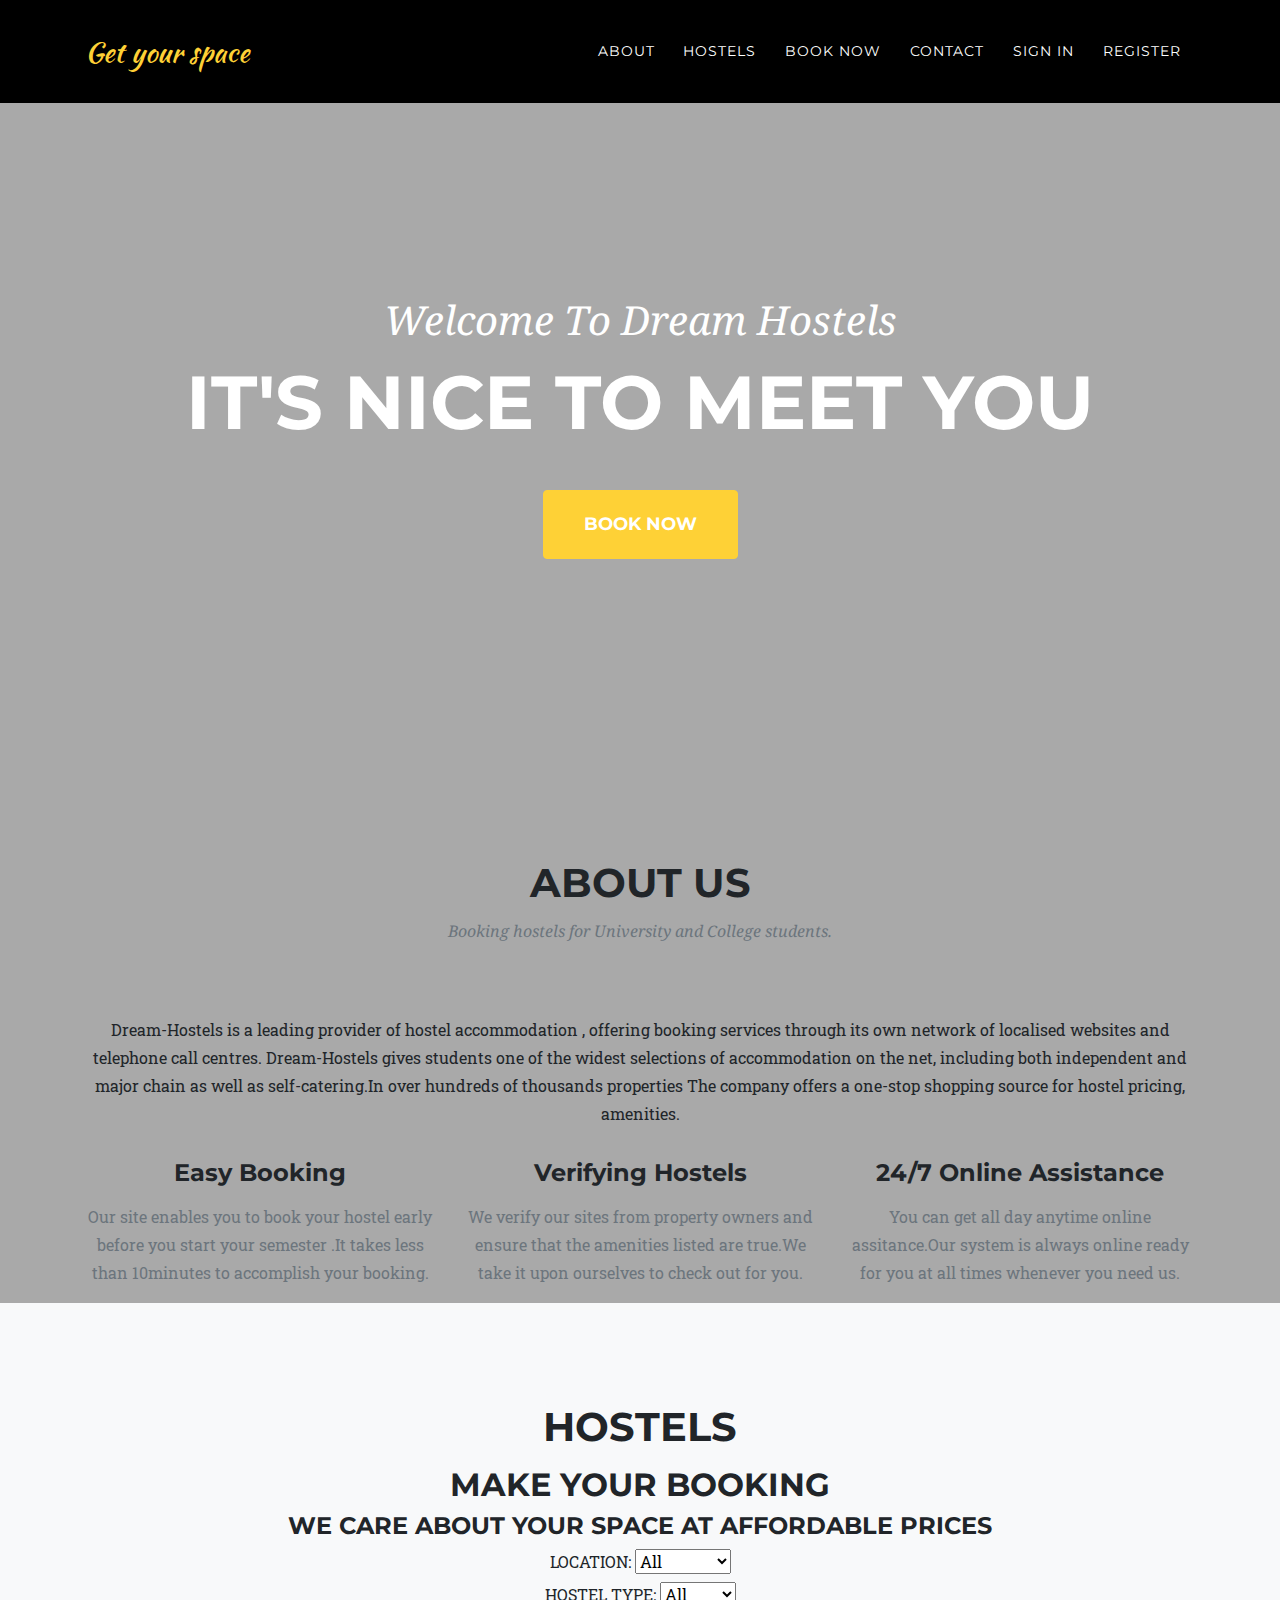
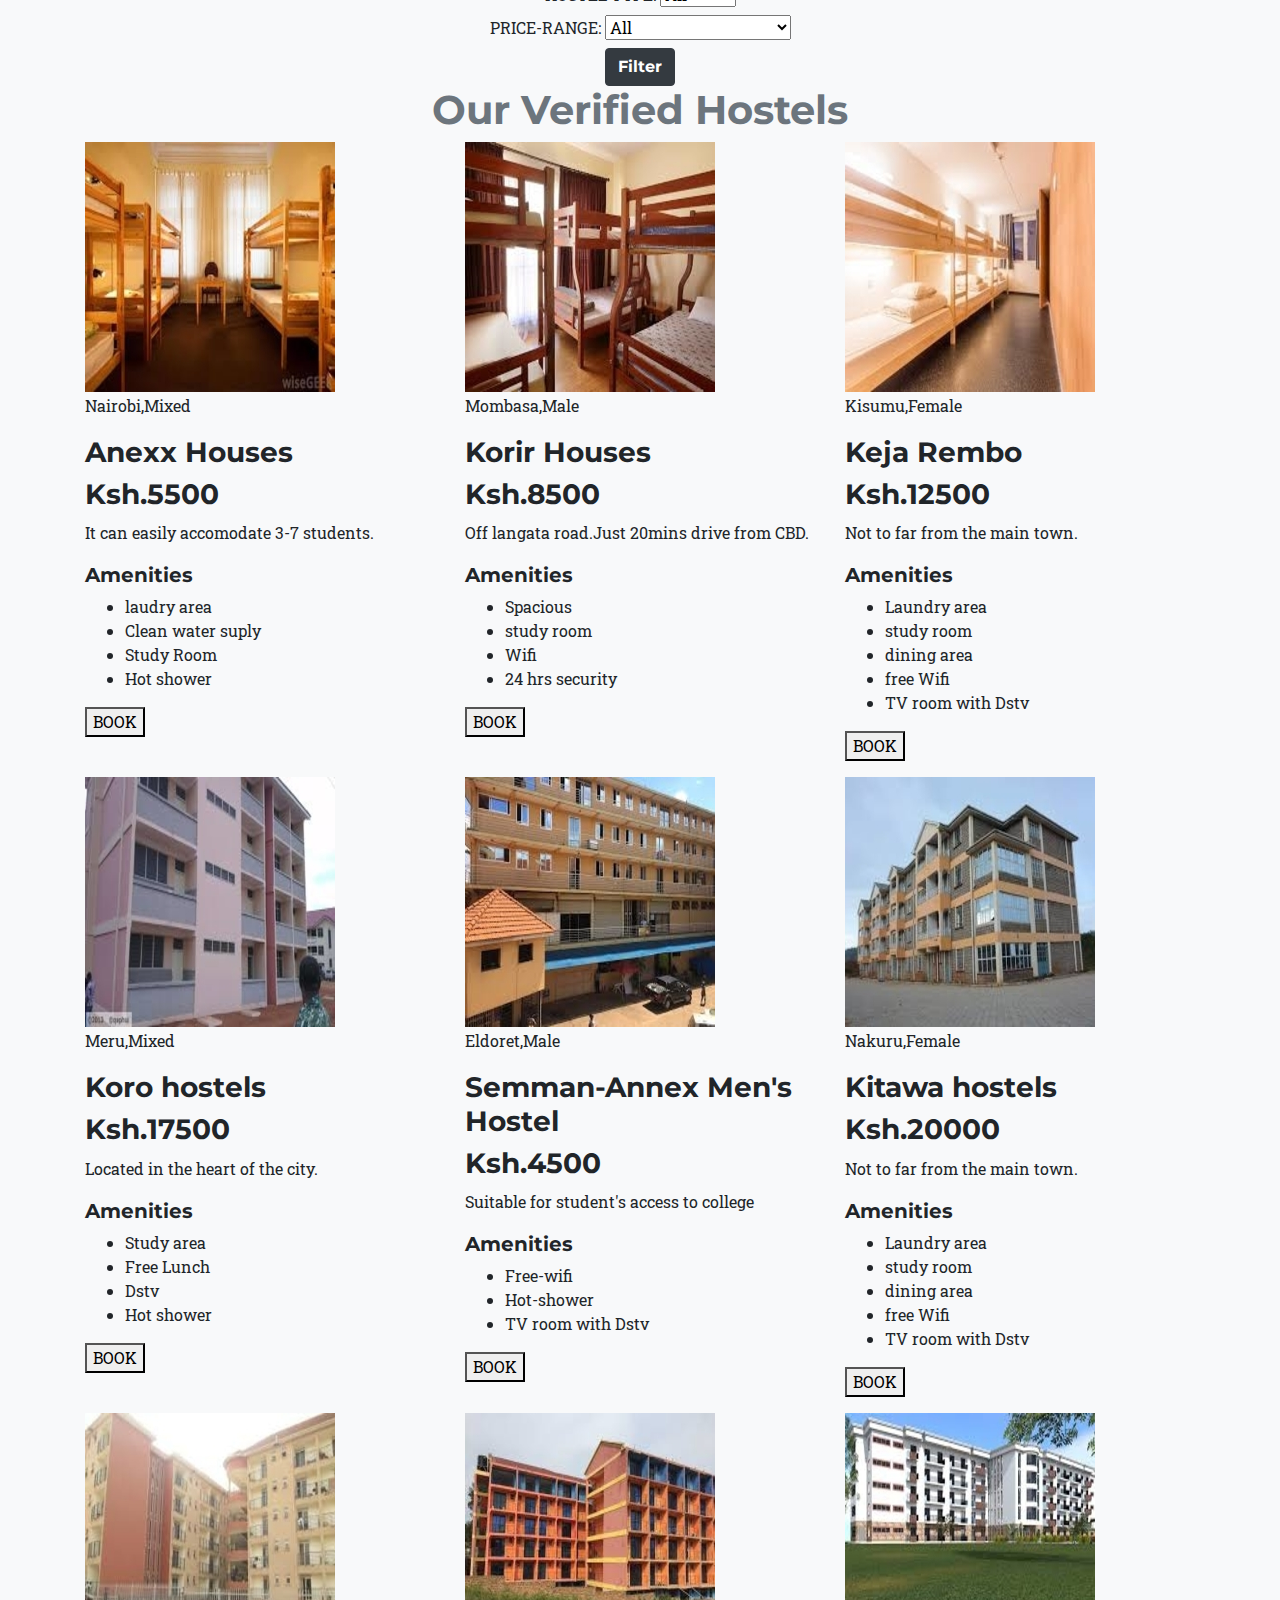
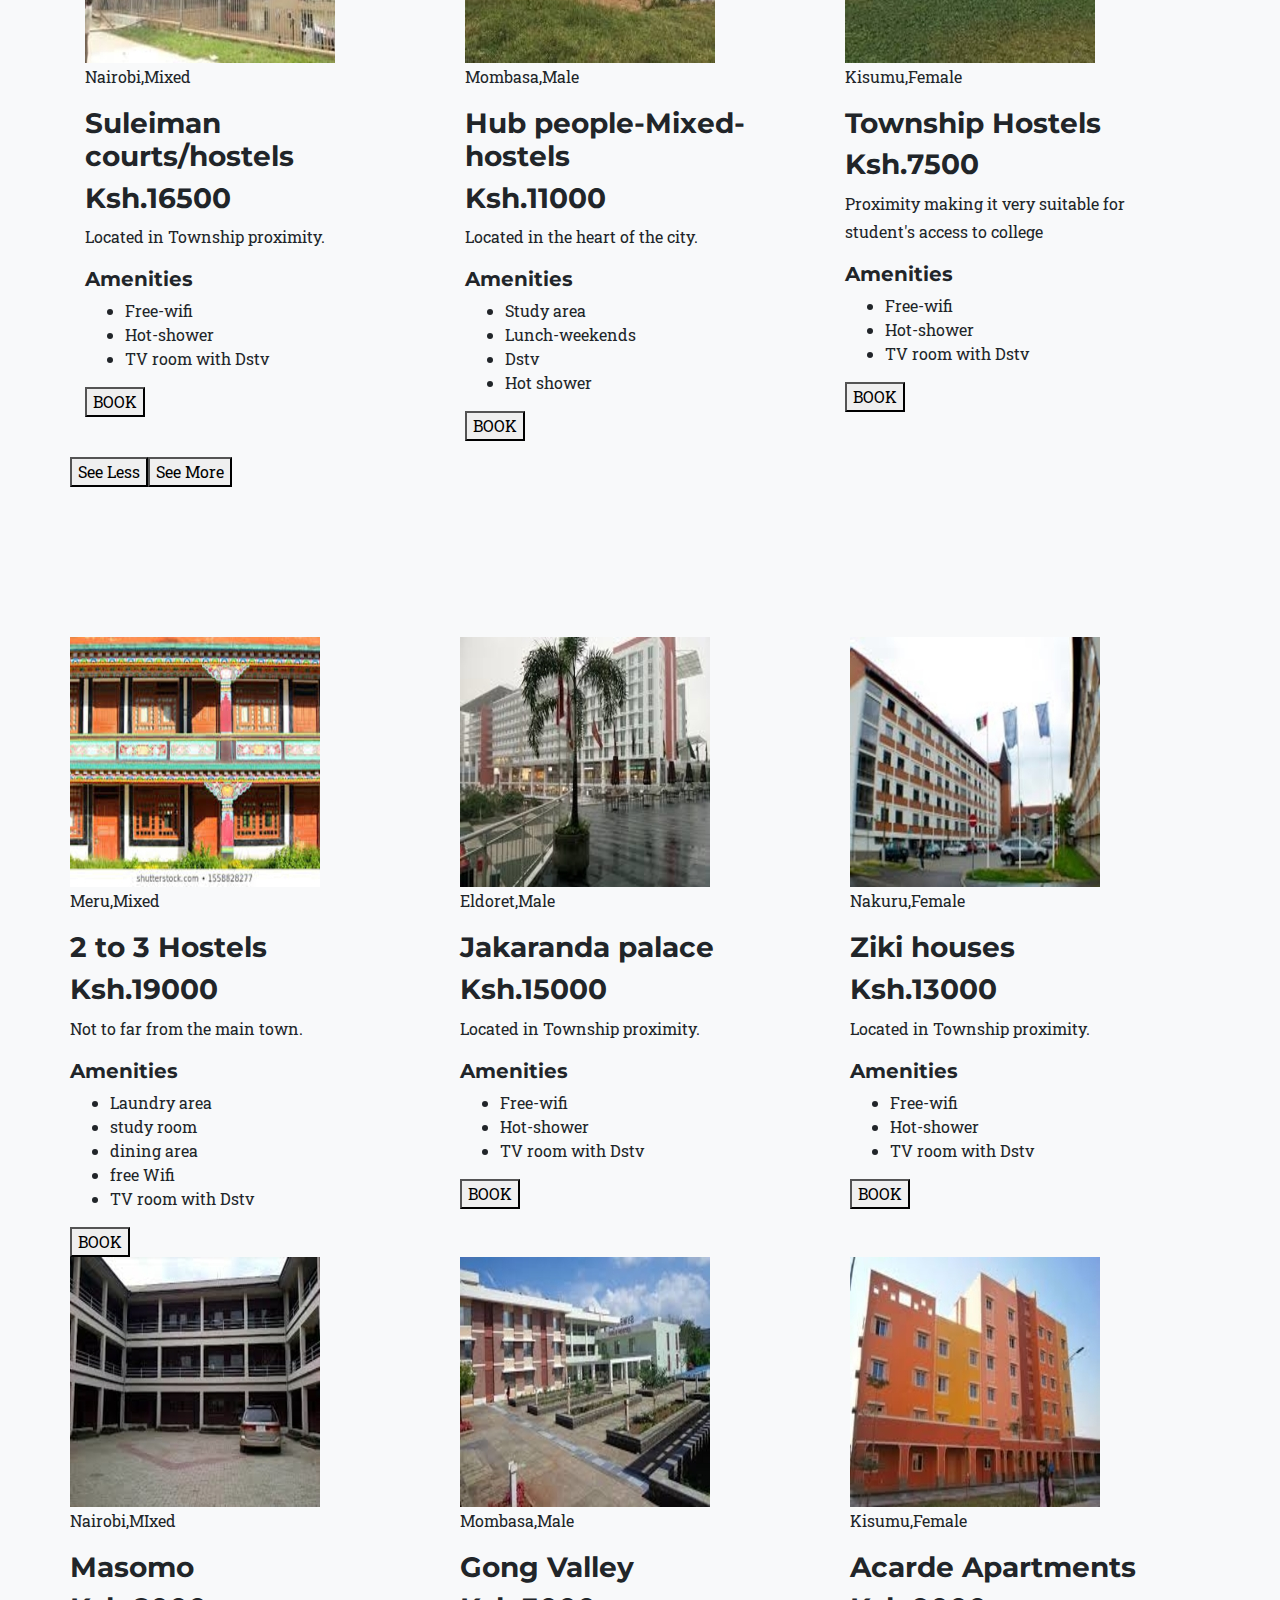
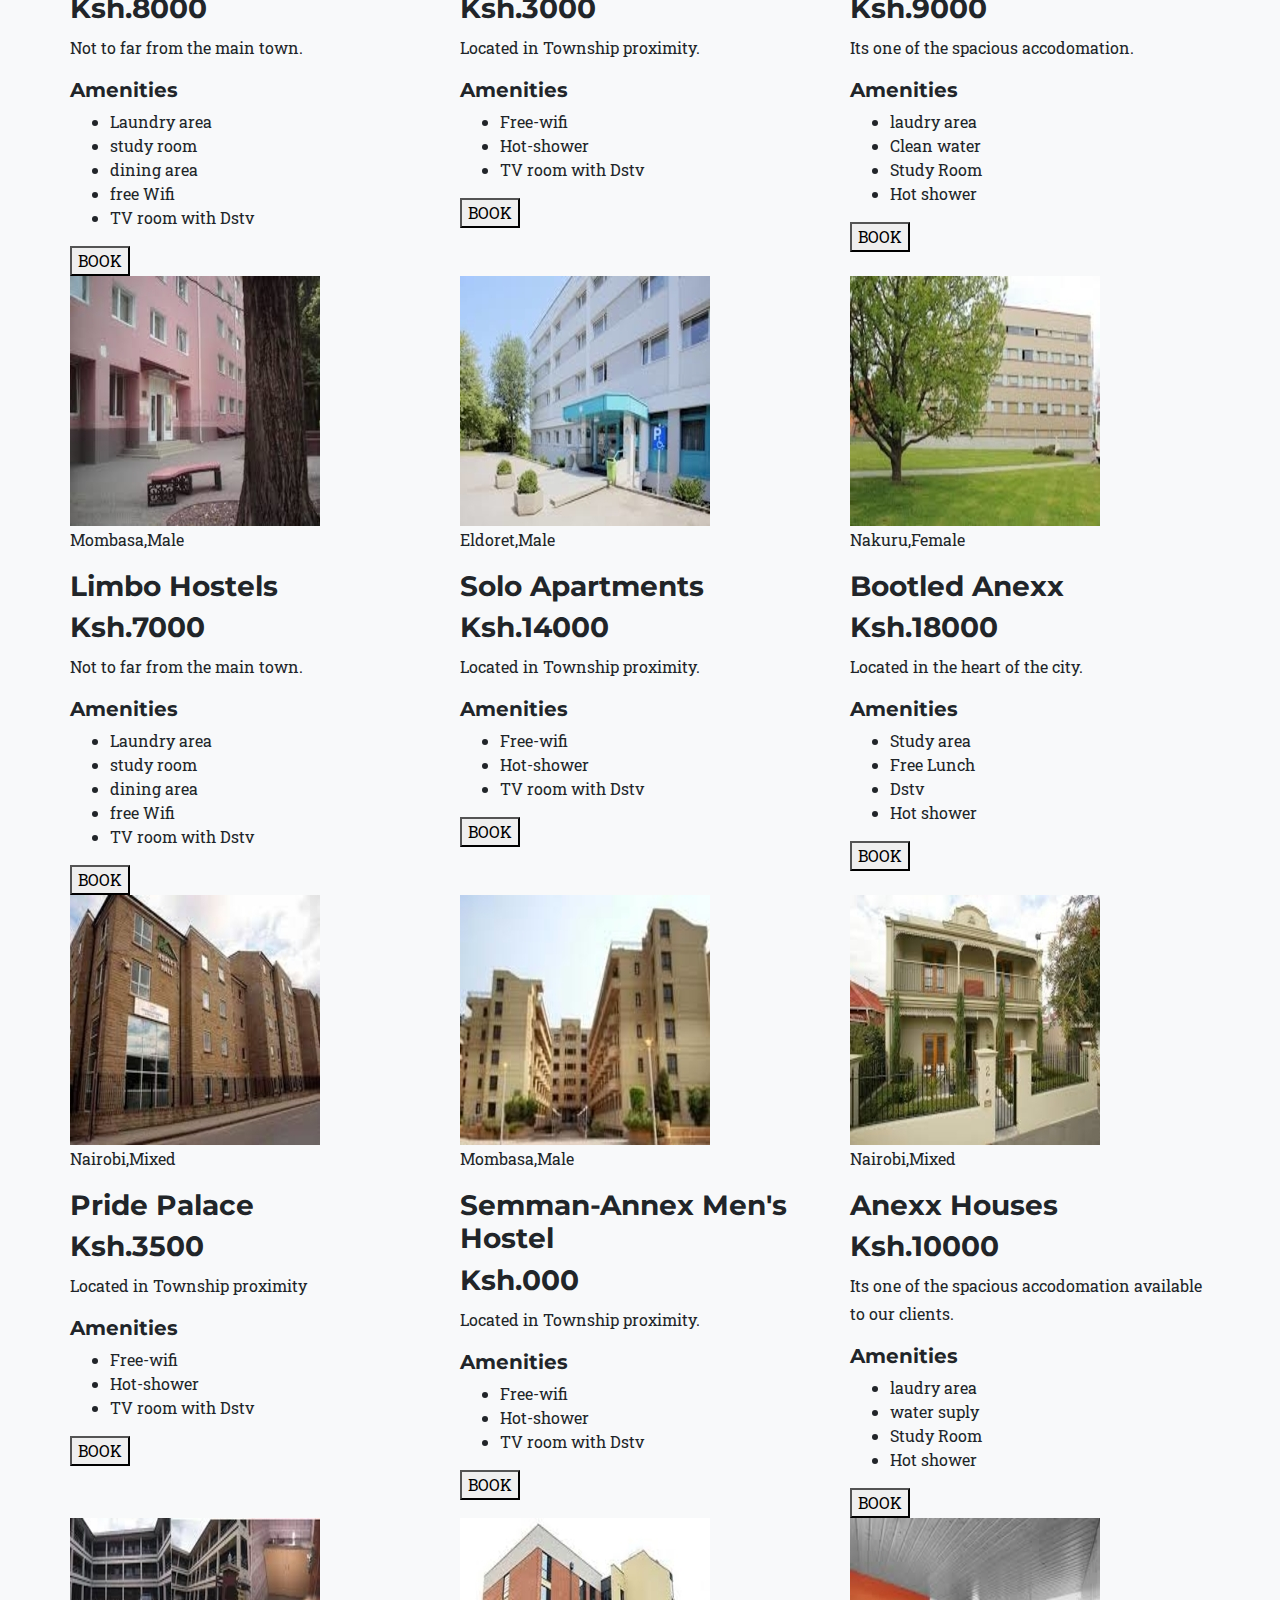
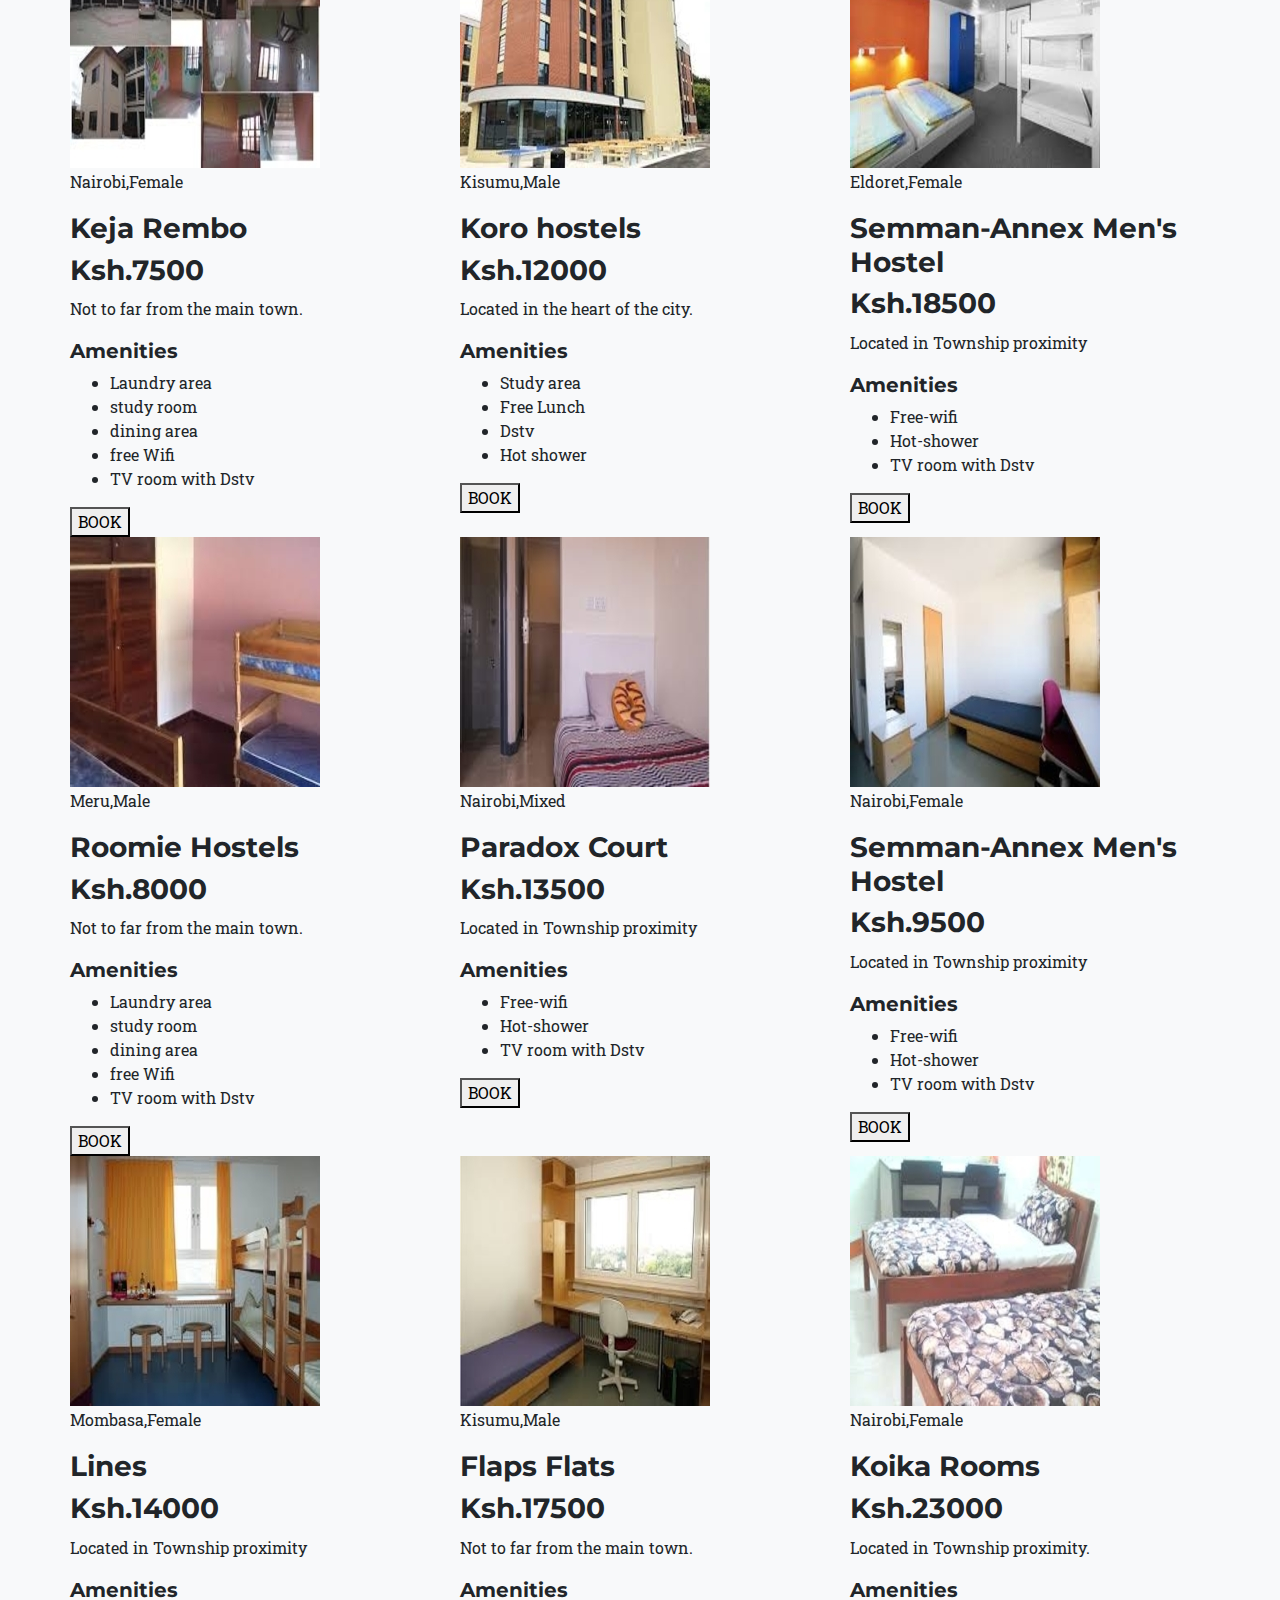
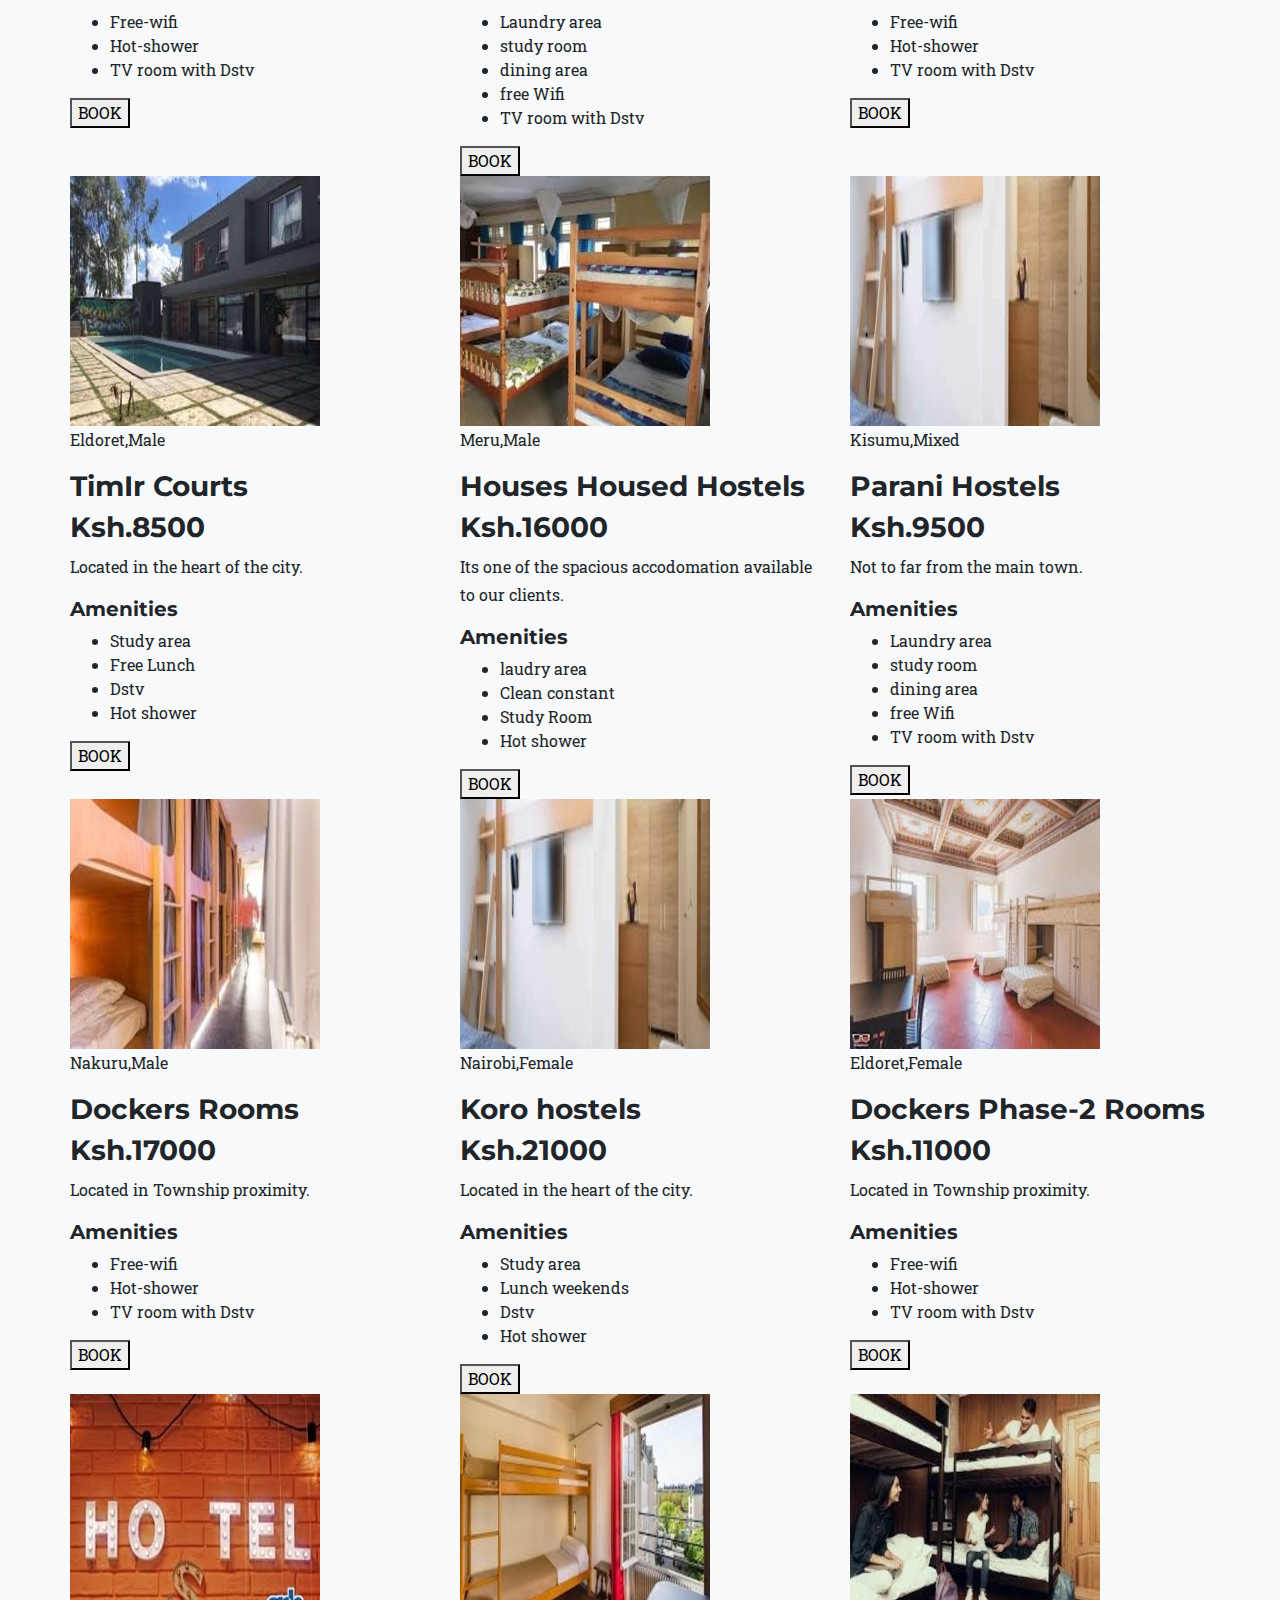
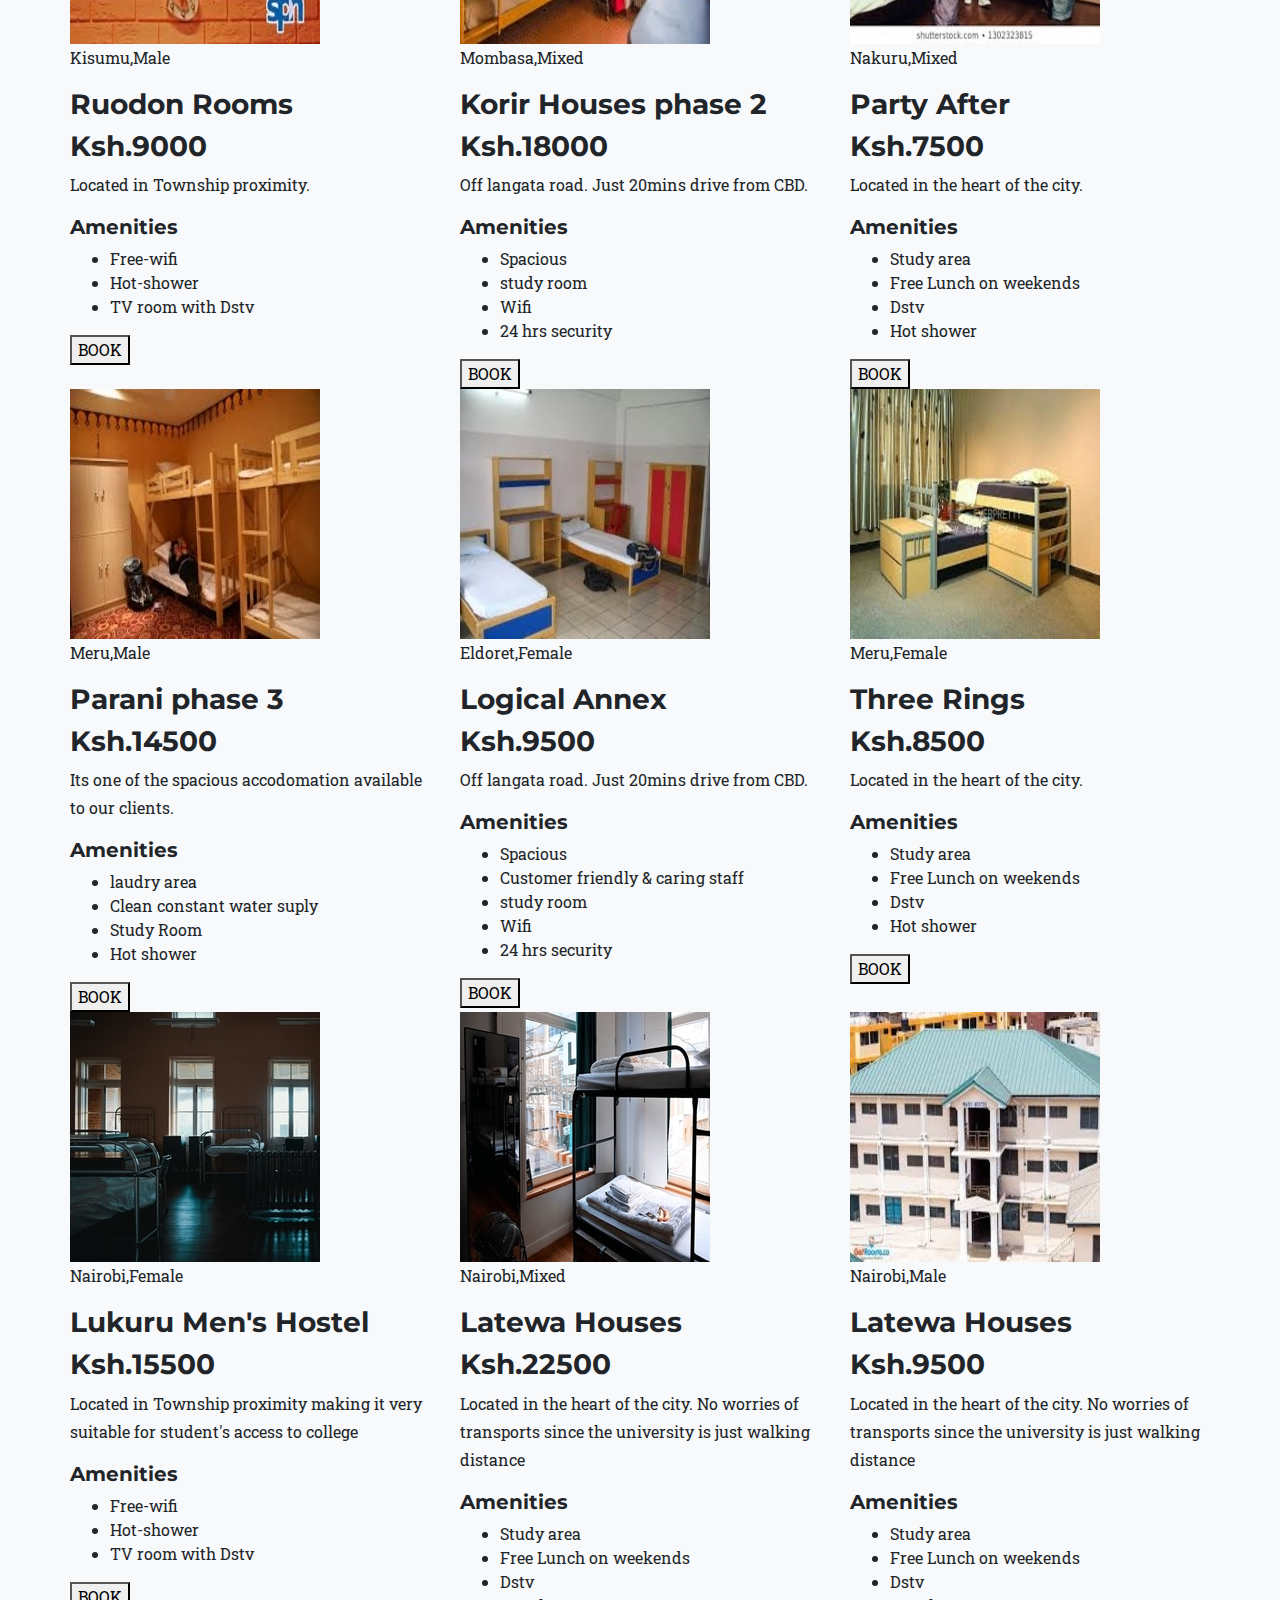
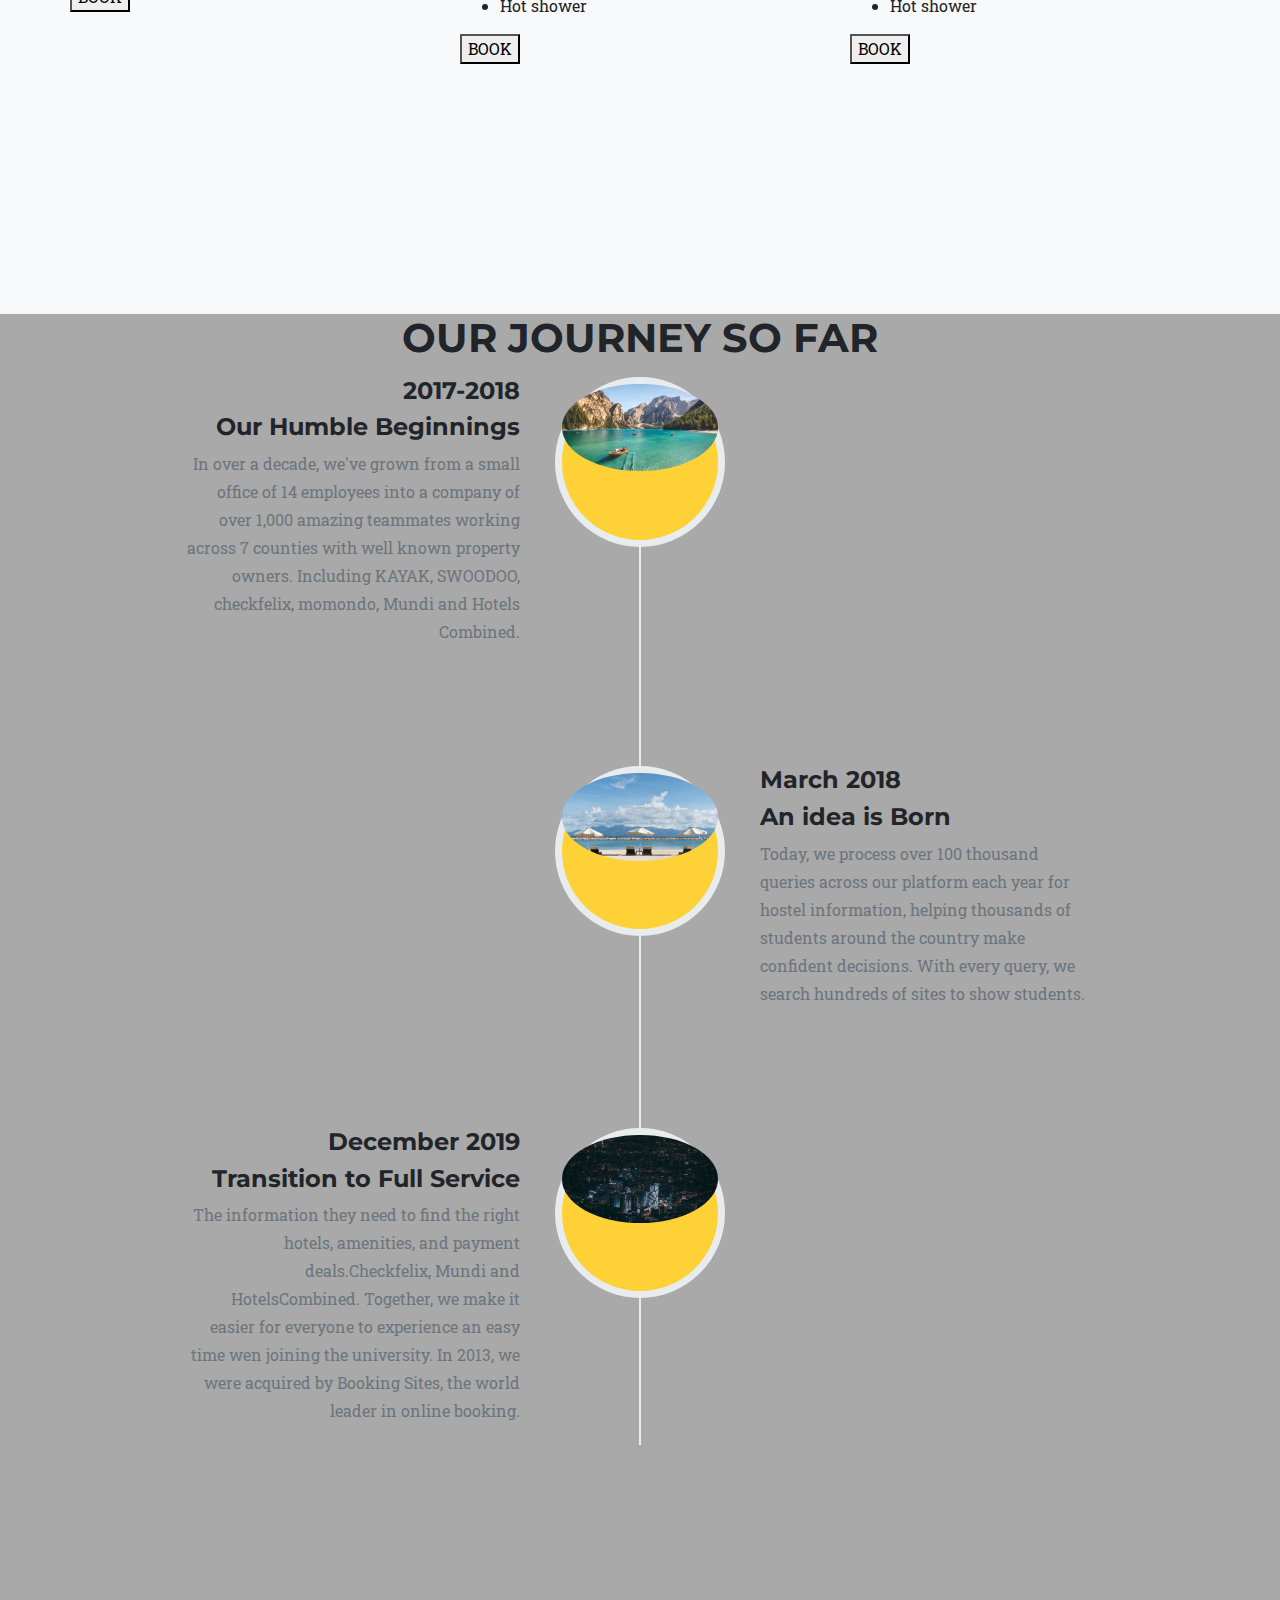
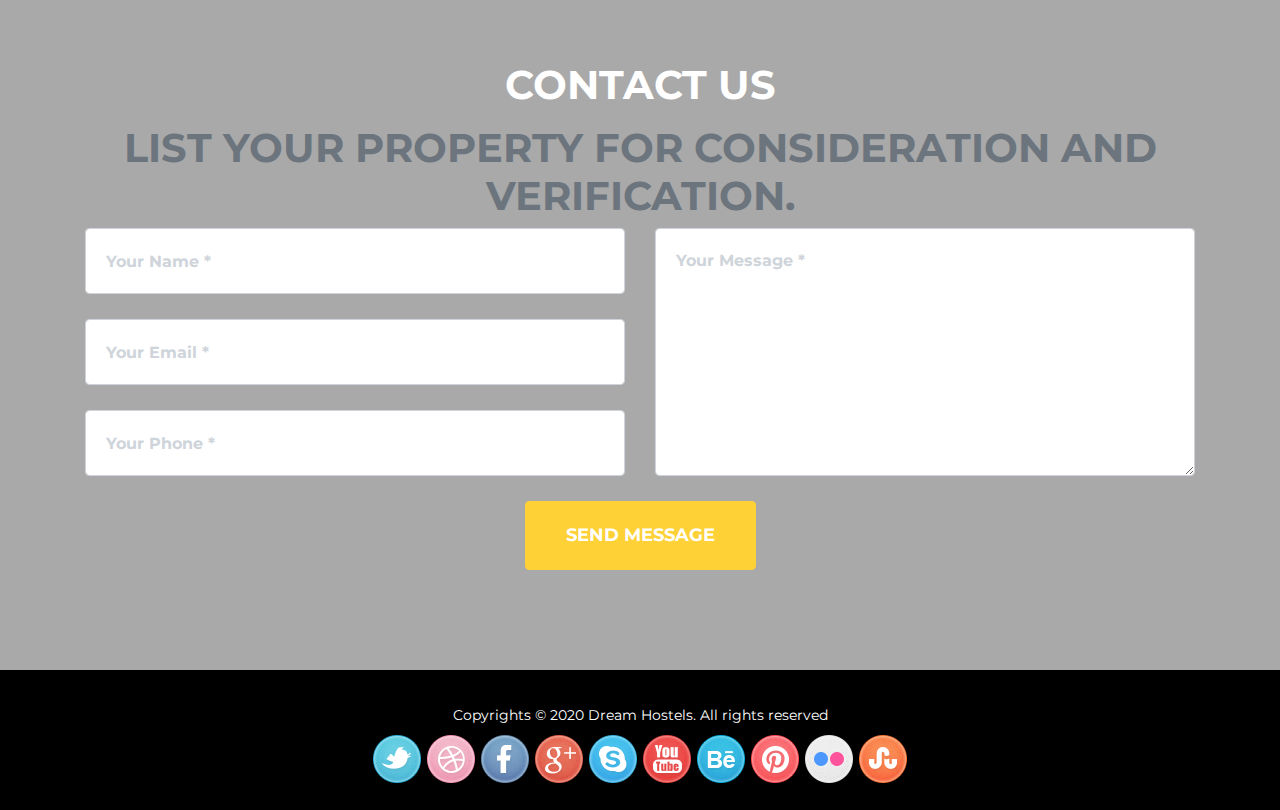
==== commit fcefd3fe: "final" ====
--- a/index.html
+++ b/index.html
@@ -1198,8 +1198,6 @@
   <!-- Bootstrap core JavaScript -->
   <script src="https://code.jquery.com/jquery-3.4.1.js" integrity="sha256-WpOohJOqMqqyKL9FccASB9O0KwACQJpFTUBLTYOVvVU="
     crossorigin="anonymous"></script>
-  <script src="./js/jquery-3.4.1.js"></script>
-
   <!-- Custom scripts for this template -->
   <script src="./js/scripts.js"></script>
   <script src="./js/userscripts.js"></script>
--- a/css/styles.css
+++ b/css/styles.css
@@ -2,166 +2,20 @@
   margin: 0;
   padding: 0;
 }
-
-body {
-  background-color: lightgray;
-}
-
-.top {
-  text-align: center;
-  display: inline;
-  margin-left: 10px;
-  font-size: 25px;
-}
-
-.top1 {
-  margin-left: 50%;
+body{
+  background-color: darkgray;
 }
 
 #mainNav {
   background-color: black;
 }
 
-header.masthead {
-  text-align: center;
-  color: white;
-  background-color: black;
-  background-image: linear-gradient(rgba(47, 23, 15, .65), rgba(47, 23, 15, .65)), url("../Images/bg.jpg");
-  background-position: center;
-  background-repeat: no-repeat;
-  background-size: cover;
-}
-
-.block {
-  display: block;
-  width: 100%;
-  border: none;
-  background-color: darkslategray;
-  color: white;
-  padding: 14px 28px;
-  font-size: 16px;
-  cursor: pointer;
-  text-align: center;
-}
-
-.block:hover {
-  background-color: #ddd;
-  color: black;
-}
-
-*/ .portfolio-caption {
-  text-align: center;
-  background-color: #e5eecc;
-  border: solid 1px #c3c3c3;
-}
-
-.portfolio-caption {
-  padding: 50px;
-  display: none;
-}
-
 .footer {
   color: white;
 }
 
-#hostel {
-  text-align: center;
-  color: white;
-  background-color: black;
-  background-image: linear-gradient(rgba(47, 23, 15, .65), rgba(47, 23, 15, .65)), url("../Images/header-bg.jpg");
-  background-position: center;
-  background-repeat: no-repeat;
-  background-size: cover;
-}
-
-.card {
-  height: 470px;
-  width: 500px;
-  background-color: rgba(0, 0, 0, 0.5) !important;
-}
-
-.social_icon span {
-  font-size: 60px;
-  margin-left: 10px;
-  color: #FFC312;
-}
-
-.social_icon span:hover {
-  color: white;
-  cursor: pointer;
-}
-
-.card-header h3 {
-  color: white;
-}
-
-.social_icon {
-  position: absolute;
-  right: 20px;
-  top: -45px;
-}
-
-.input-group-prepend span {
-  width: 50px;
-  background-color: #FFC312;
-  color: black;
-  border: 0 !important;
-}
-
-input:focus {
-  outline: 0 0 0 0 !important;
-  box-shadow: 0 0 0 0 !important;
-
-}
-
-.remember {
-  color: white;
-}
-
-.remember input {
-  width: 20px;
-  height: 20px;
-  margin-left: 15px;
-  margin-right: 5px;
-}
-
-.login_btn {
-  color: black;
-  background-color: #FFC312;
-  width: 100px;
-}
-
-.login_btn:hover {
-  color: black;
-  background-color: white;
-}
-
-.links {
-  color: white;
-}
-
-.links a {
-  margin-left: 4px;
-}
-
-#logging {
-  background-image: linear-gradient(rgba(47, 23, 15, .65), rgba(47, 23, 15, .65)), url("../Images/background.jpeg");
-  background-position: center;
-  background-repeat: no-repeat;
-  background-size: cover;
-
-}
-
-#registration {
-  background-image: linear-gradient(rgba(47, 23, 15, .65), rgba(47, 23, 15, .65)), url("../Images/background.jpeg");
-  background-position: center;
-  background-repeat: no-repeat;
-  background-size: cover;
-
-}
-
 #page1{
-  background-color: linear-gradient(rgba(47, 23, 15, .65), rgba(47, 23, 15, .65)),white;
+  background-color: linear-gradient(rgba(47, 23, 15, .65), rgba(47, 23, 15, .65));
 }
 
 #page2{
